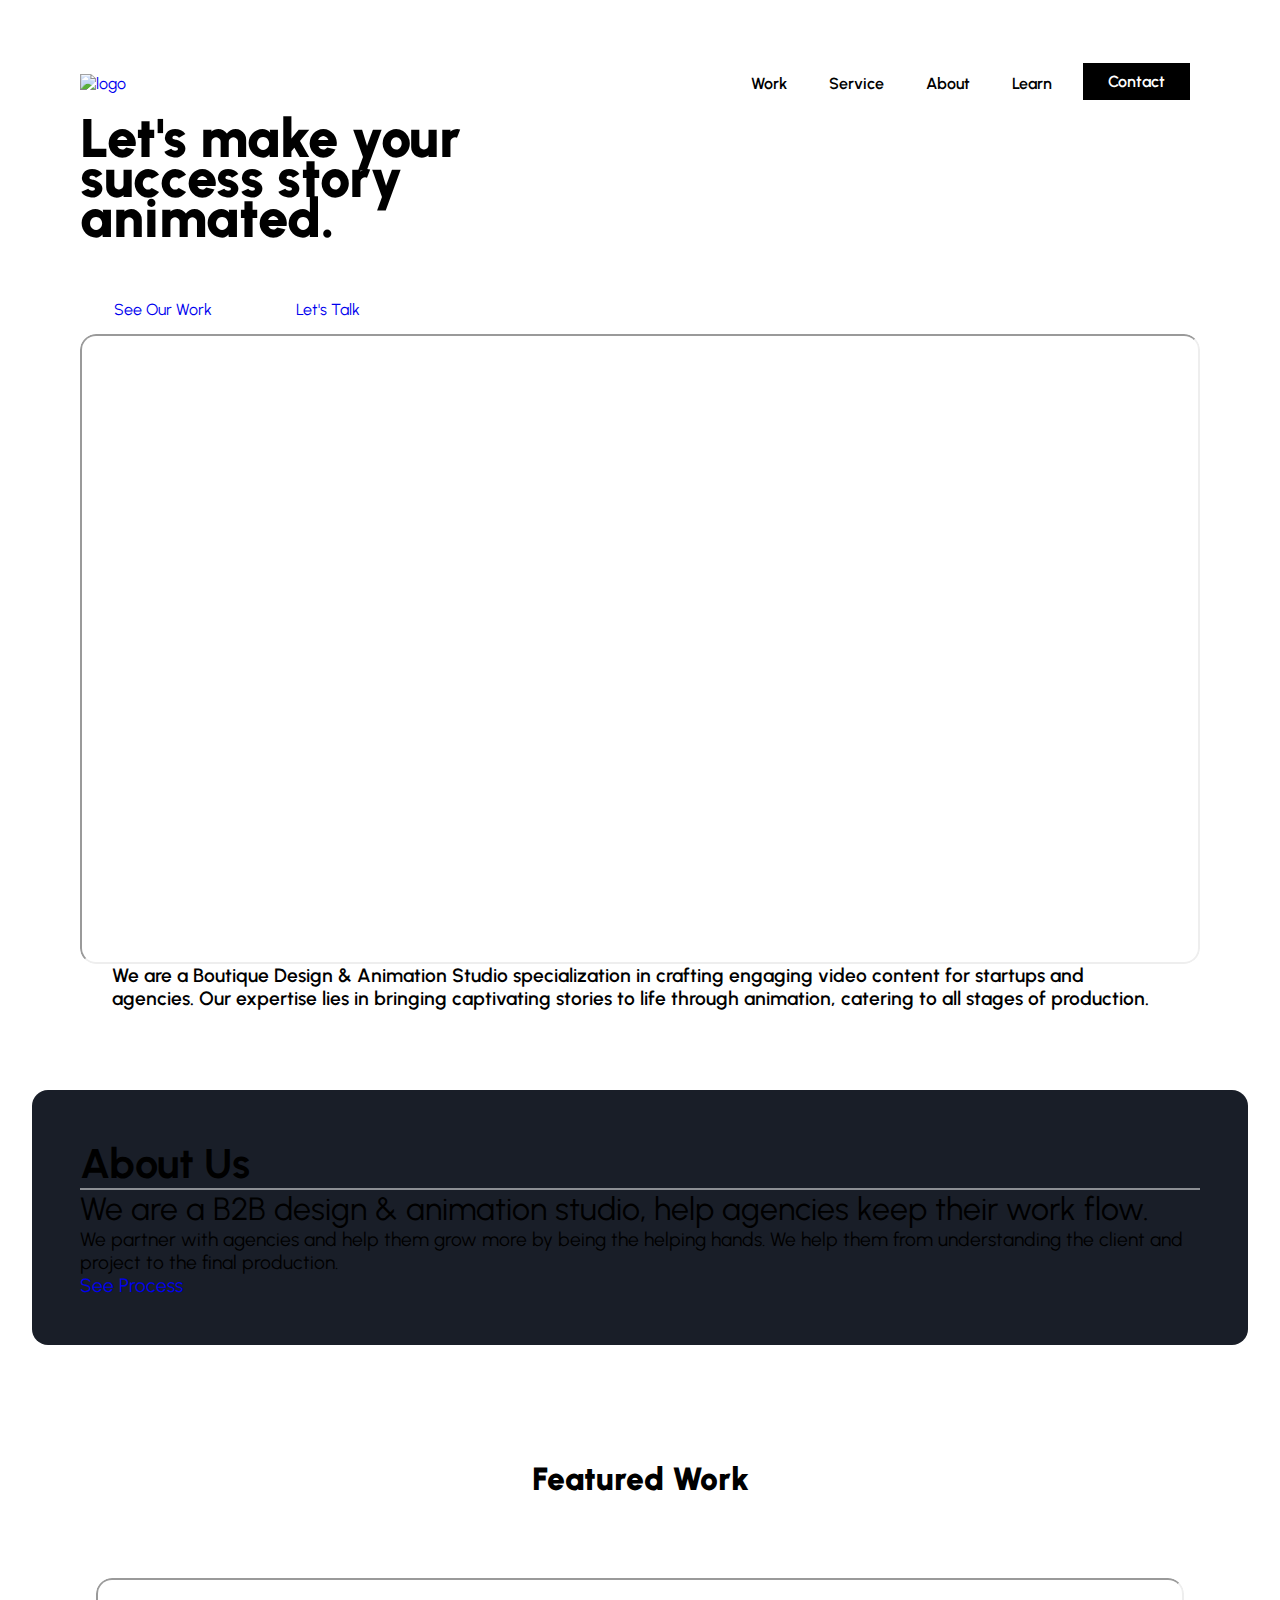
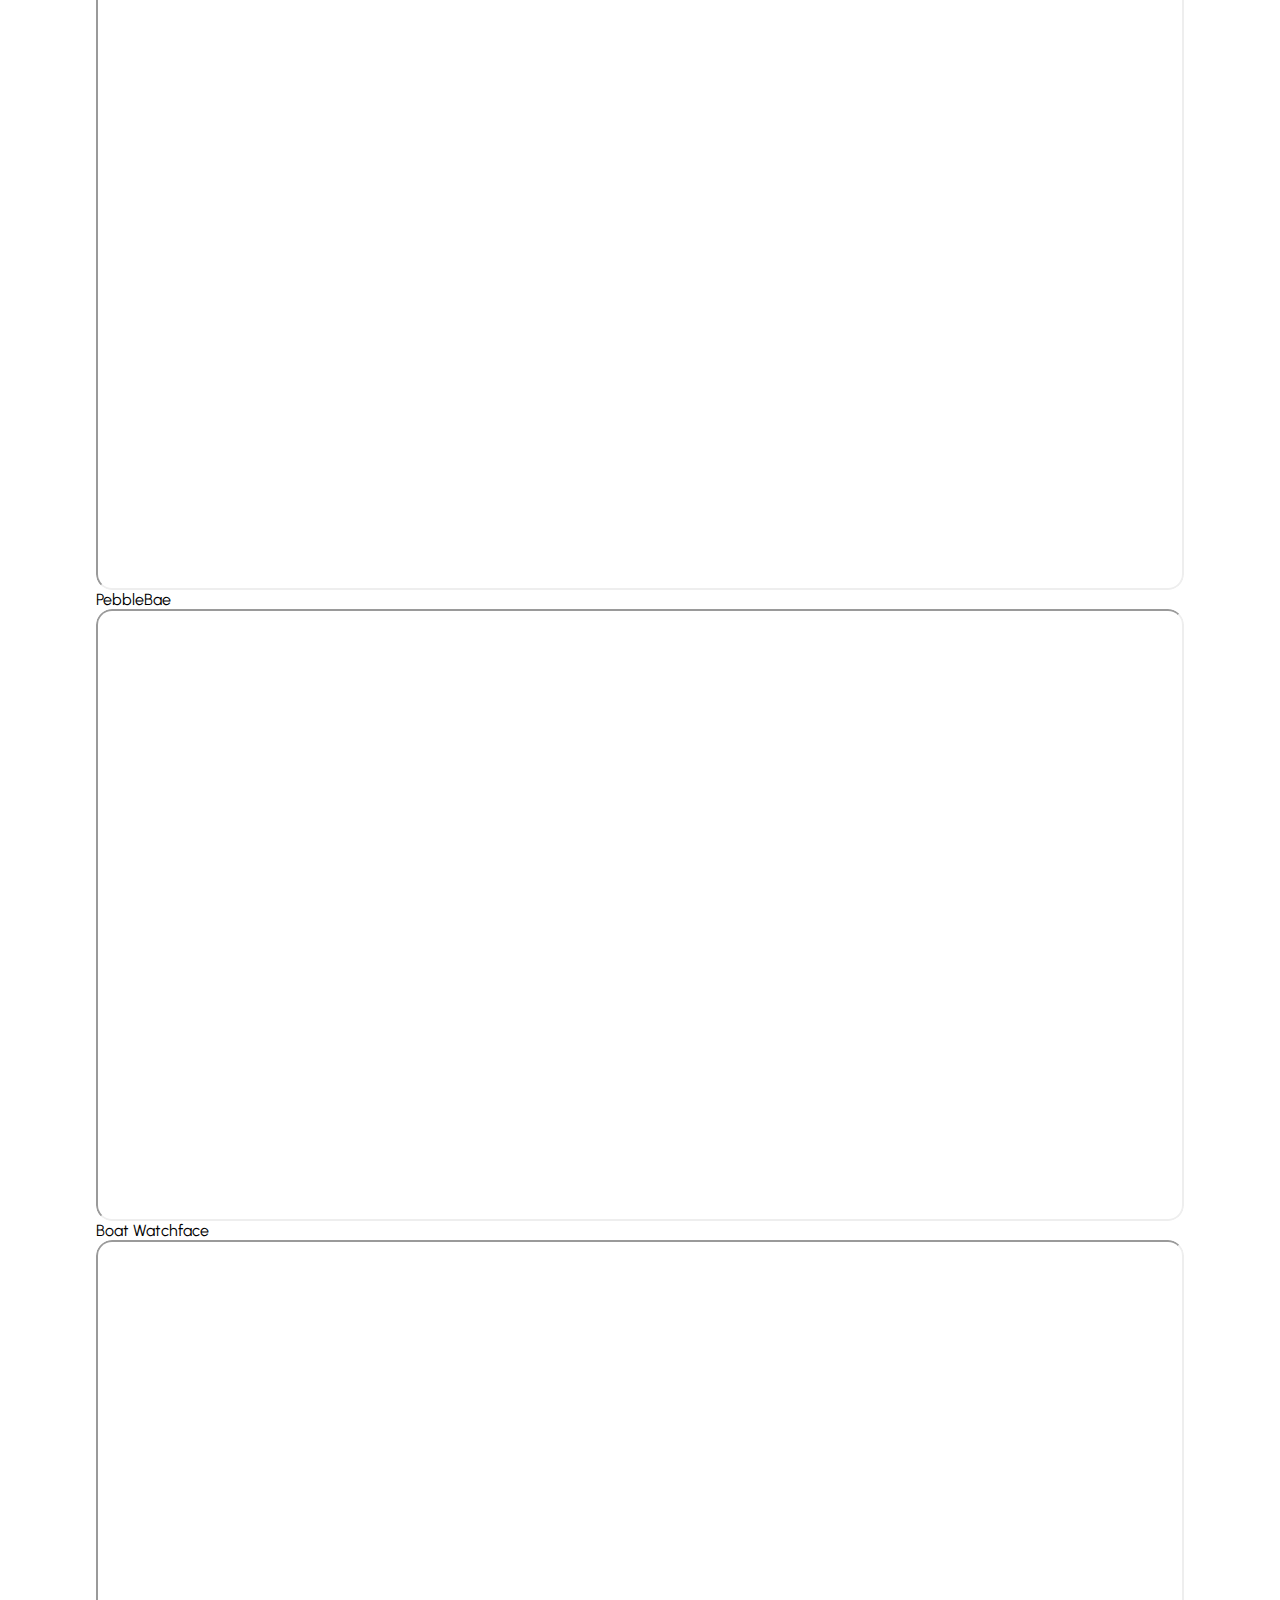
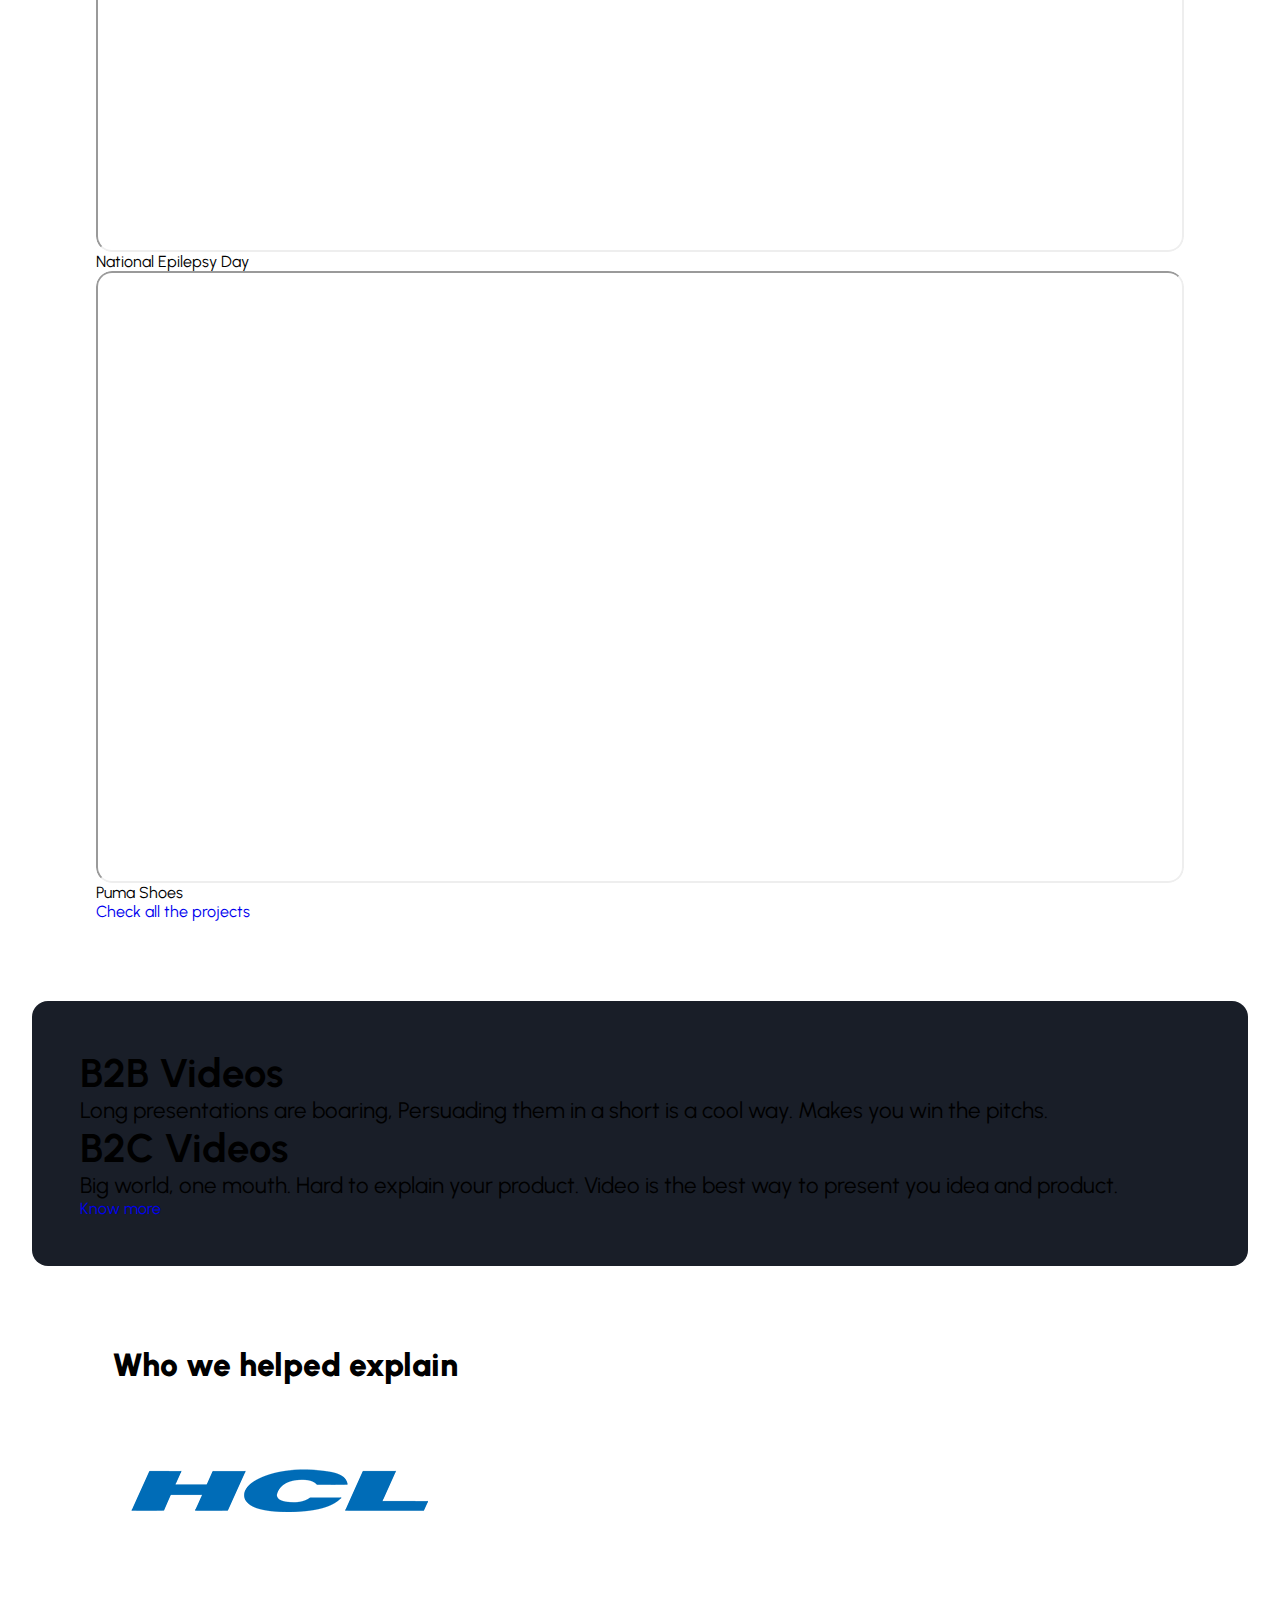
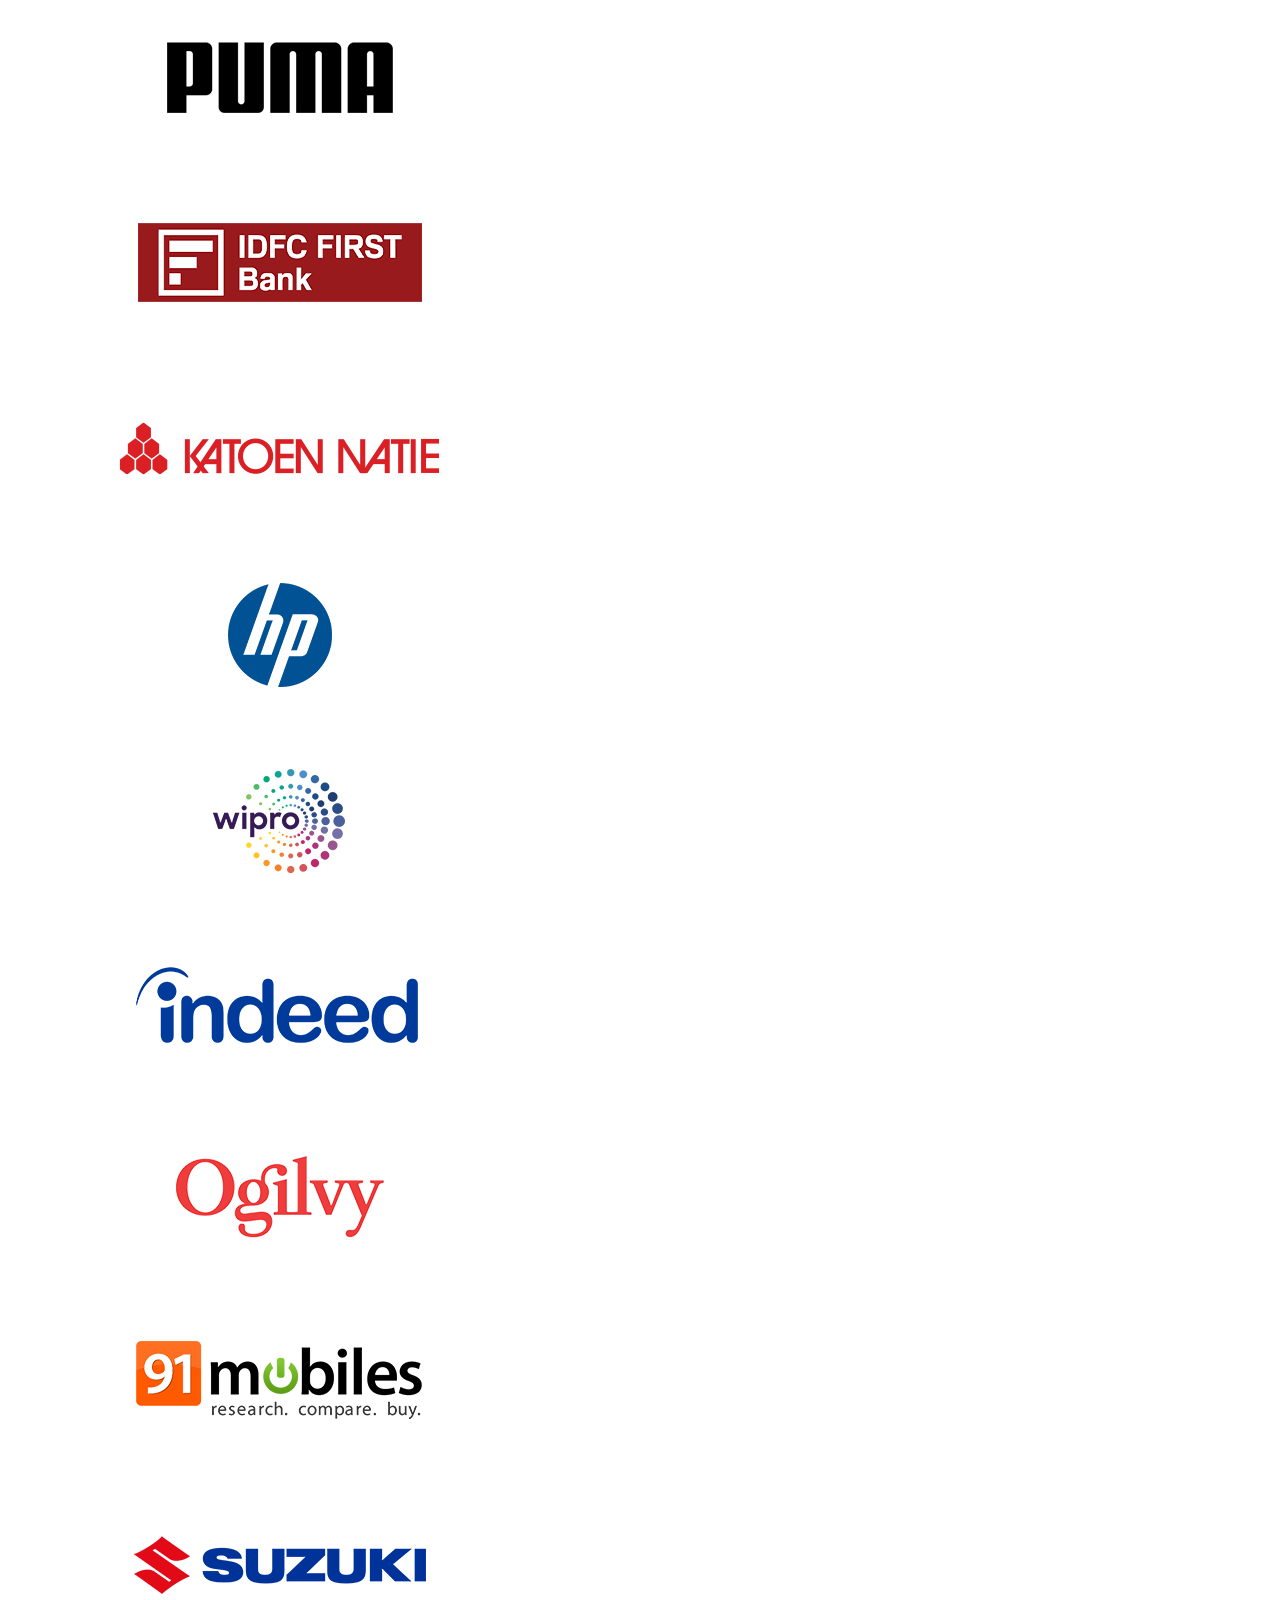
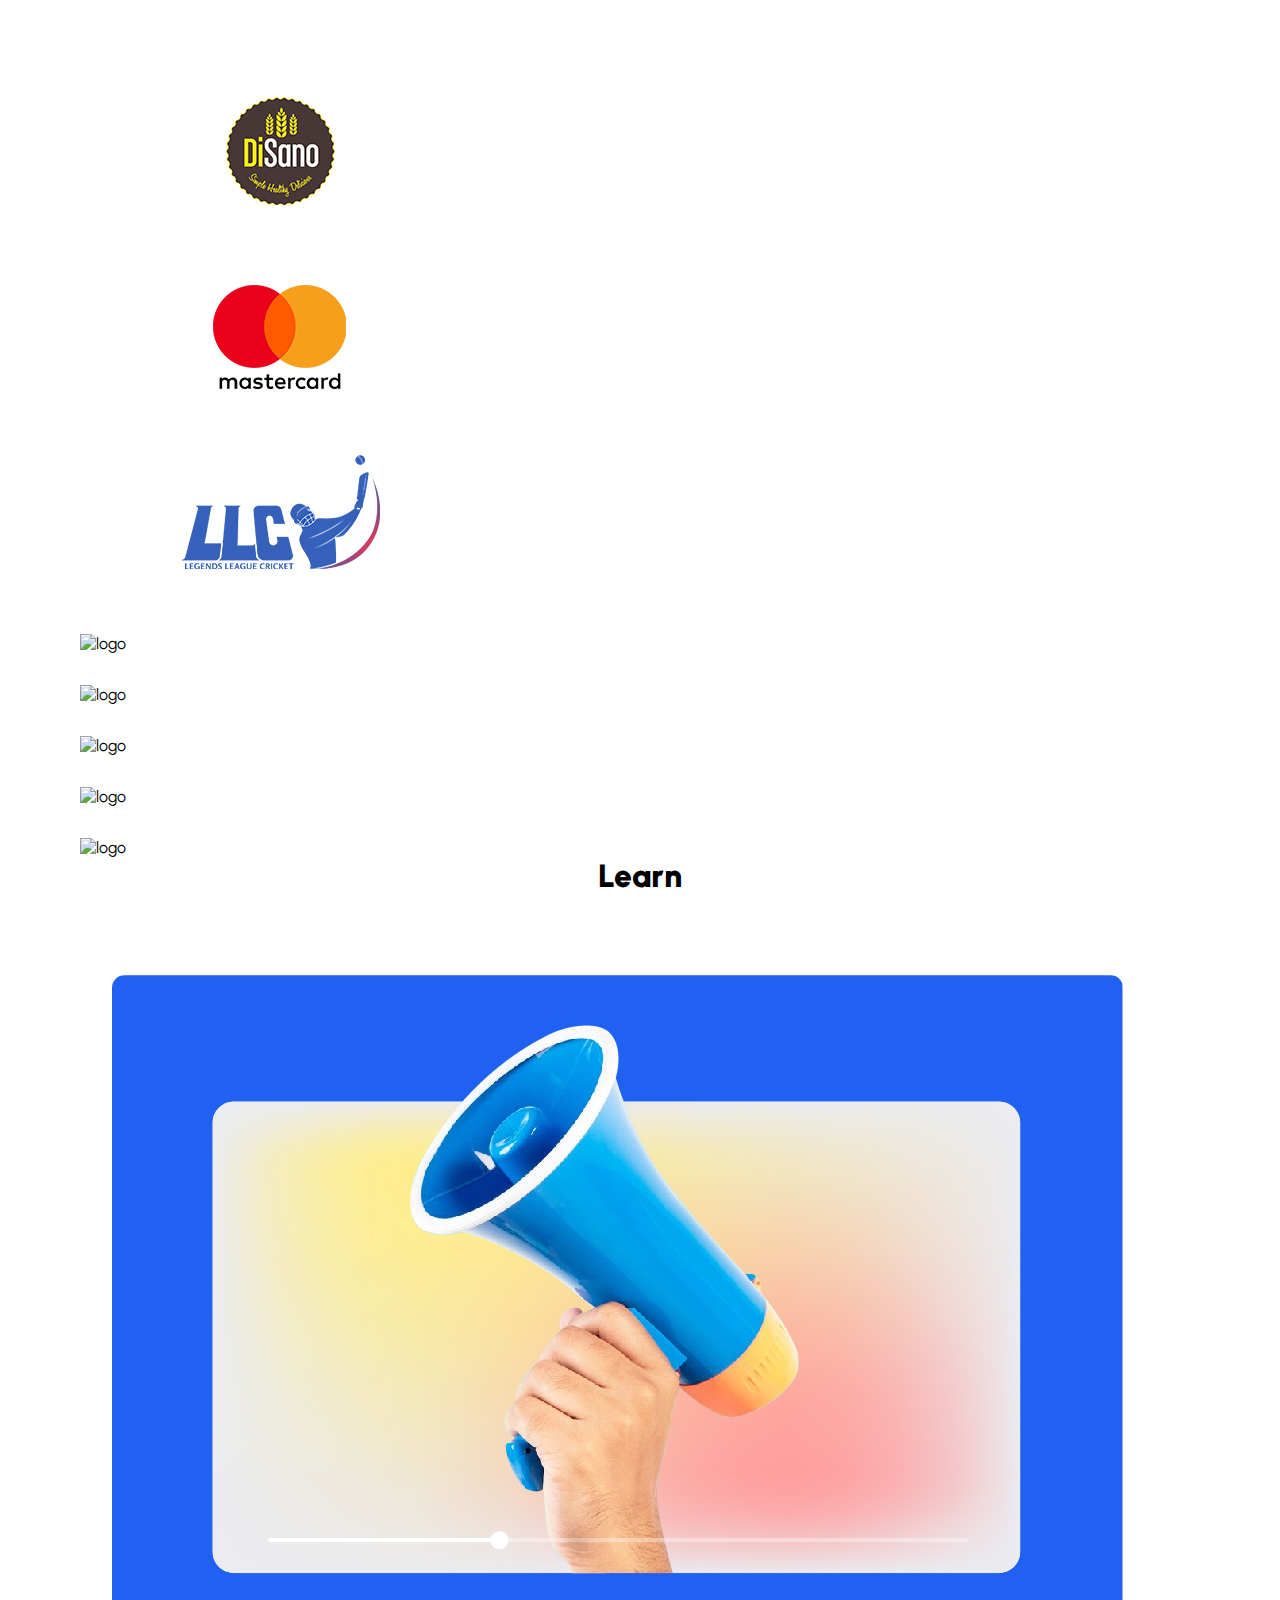
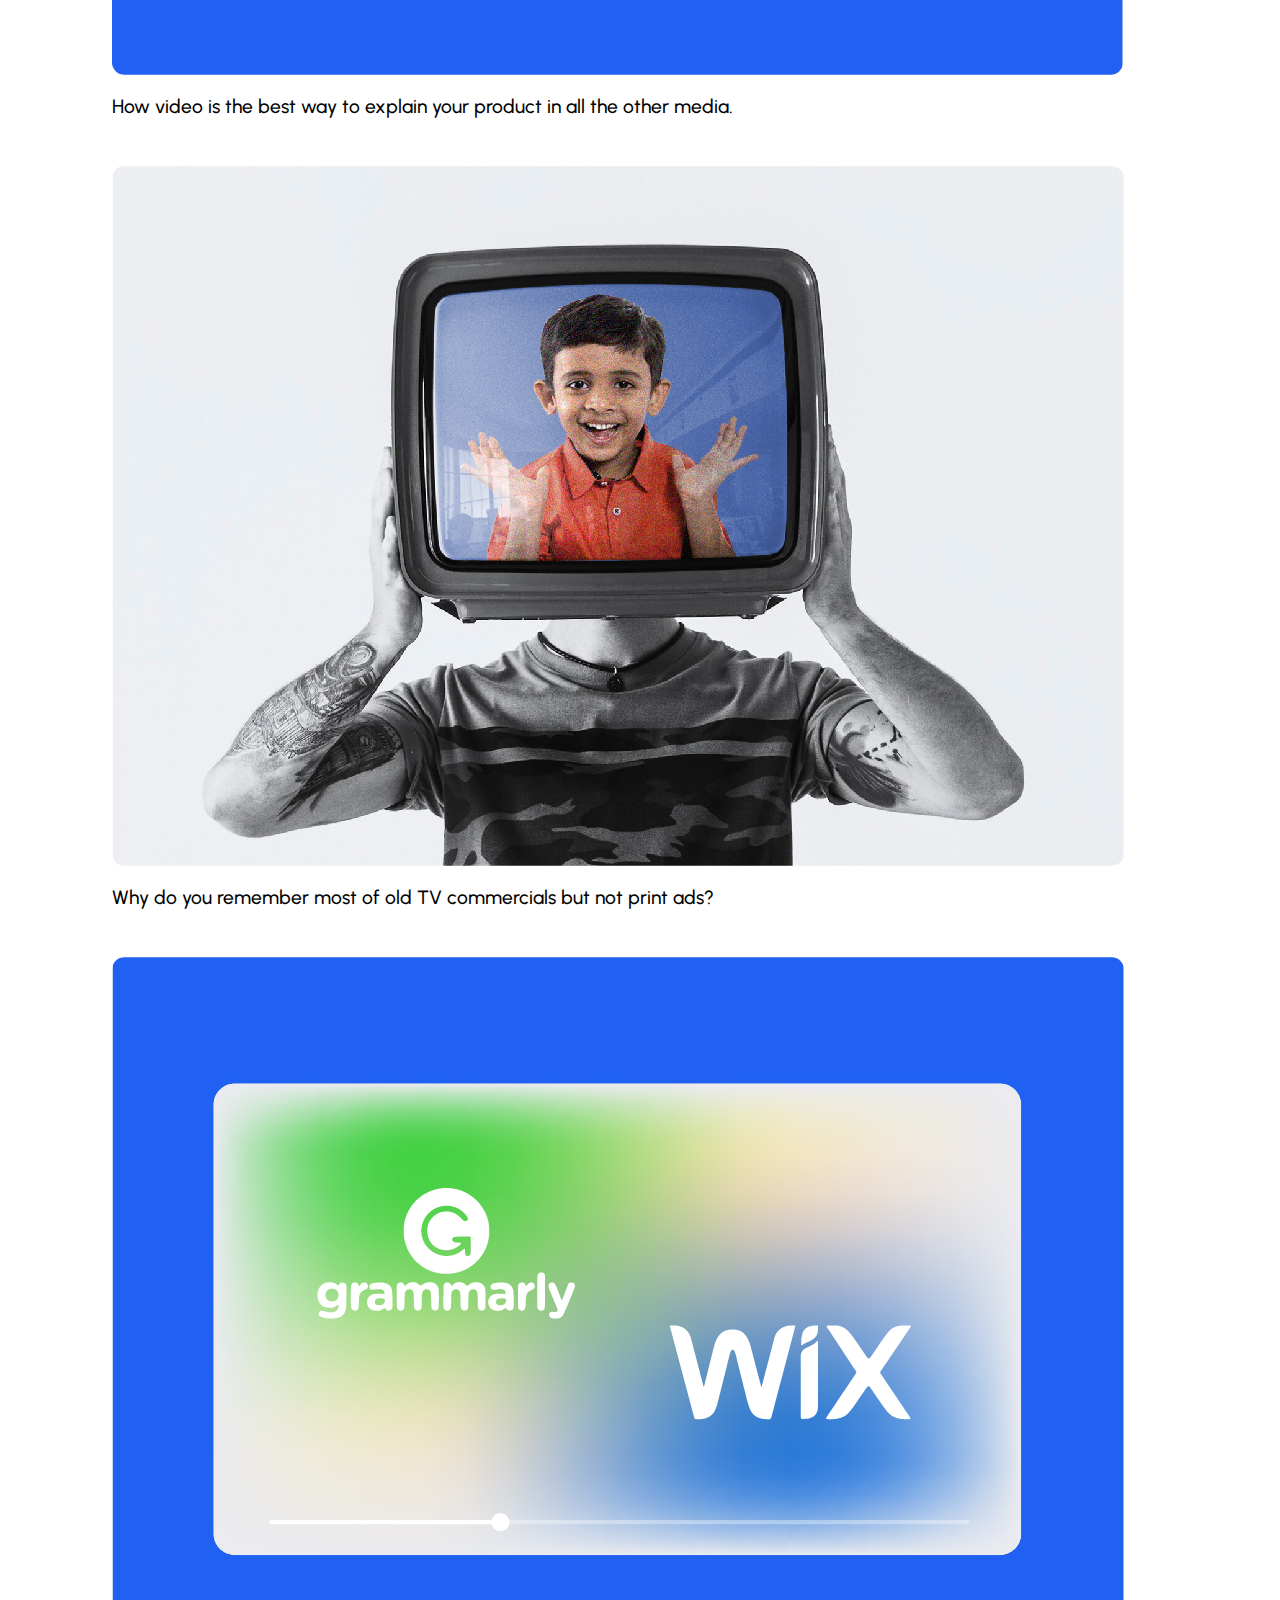
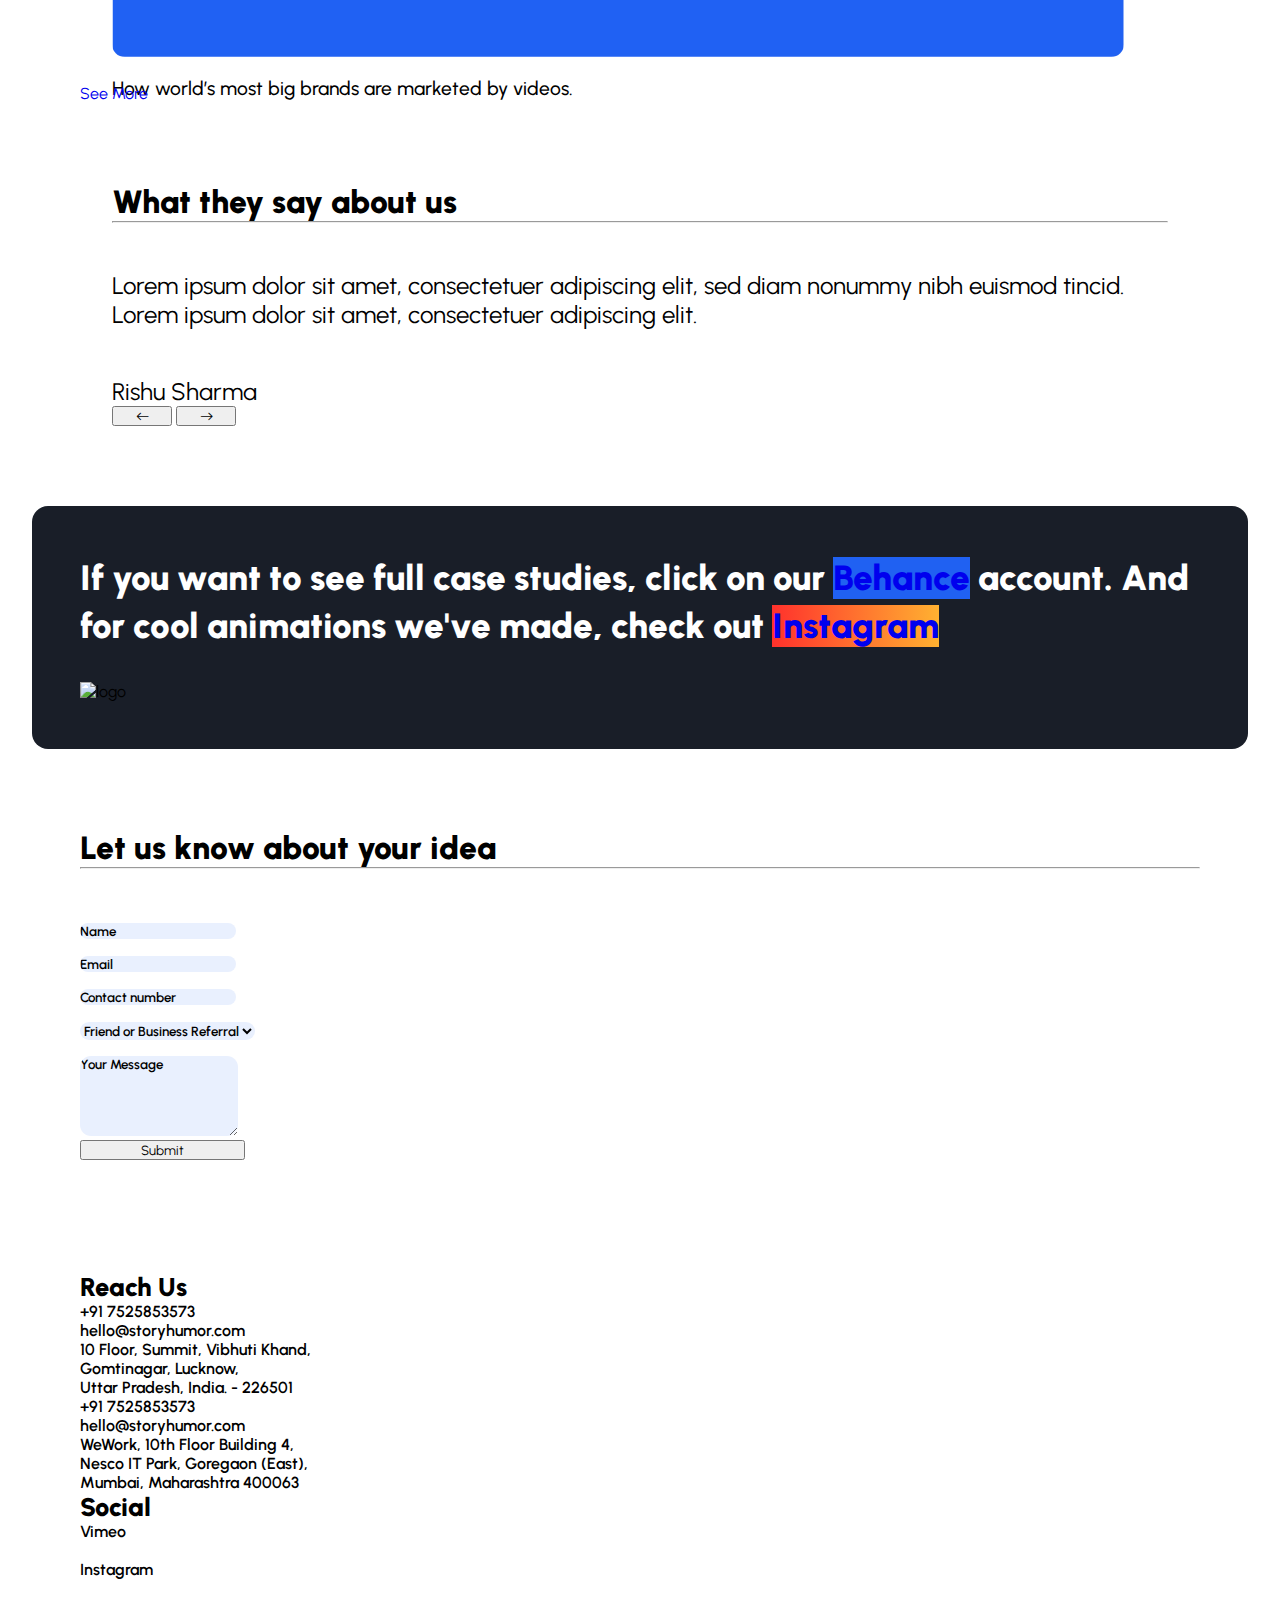
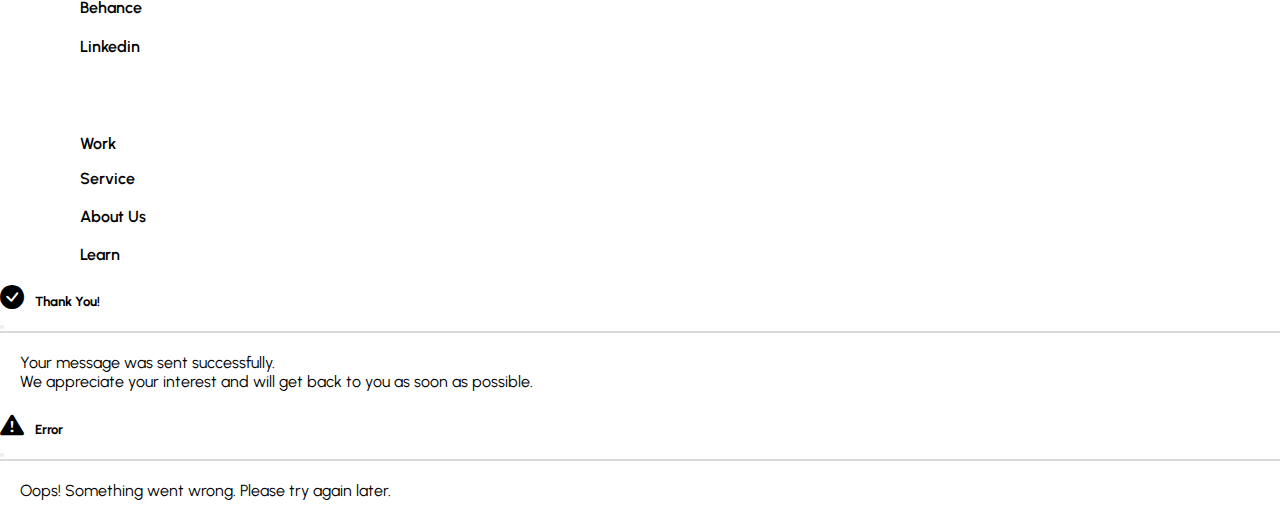
==== index.html @ 2201e629 "updated code" ====
<!DOCTYPE html>
<html lang="en">

<head>
  <meta charset="UTF-8" />
  <meta http-equiv="X-UA-Compatible" content="IE=edge" />
  <meta name="viewport" content="width=device-width, initial-scale=1.0" />
  <title>StoryHumor - Home</title>
  <meta name="description"
    content="Creative animated videos for startups & agencies. Elevate your brand with captivating storytelling. Explore our portfolio for innovative animation solutions." />
  <meta name="keywords"
    content="Explainer video companies in India, explainer video, animated video, 2d animation, animation studio, video production company, best animation studio" />
  <meta name="author" content="Story Humor" />
  <link rel="icon" href="./images/Favicon.svg" type="image/x-icon" />
  <meta name="robots" content="index, follow" />
  <link rel="stylesheet" href="css/style.css" />
  <link rel="stylesheet" href="https://cdn.jsdelivr.net/npm/bootstrap-icons@1.11.2/font/bootstrap-icons.min.css" />
  <link href="https://cdn.jsdelivr.net/npm/bootstrap@5.0.2/dist/css/bootstrap.min.css" rel="stylesheet"
    integrity="sha384-EVSTQN3/azprG1Anm3QDgpJLIm9Nao0Yz1ztcQTwFspd3yD65VohhpuuCOmLASjC" crossorigin="anonymous" />
  <link rel="stylesheet" href="https://cdn.jsdelivr.net/npm/bootstrap-icons@1.11.2/font/bootstrap-icons.min.css" />
  <script src="https://player.vimeo.com/api/player.js"></script>
  <script src="https://ajax.googleapis.com/ajax/libs/jquery/3.7.1/jquery.min.js"></script>
  <script src="https://cdnjs.cloudflare.com/ajax/libs/slick-carousel/1.9.0/slick.min.js"></script>
  <!-- Google tag (gtag.js) -->
  <script async src="https://www.googletagmanager.com/gtag/js?id=G-HJ20L0HFR9"></script>
  <script>
    window.dataLayer = window.dataLayer || [];
    function gtag() { dataLayer.push(arguments); }
    gtag('js', new Date());

    gtag('config', 'G-HJ20L0HFR9');
  </script>
  <script>
    $(document).ready(function () {
      // Get all the video iframes
      var videoIframes = $('.video-iframe');

      // Attach hover event handler to each iframe
      videoIframes.hover(
        function () {
          // On hover, update the src attribute with a new link
          var videoId = $(this).attr('id');
          switch (videoId) {
            case 'videoIframe0':
              $(this).attr('src', 'https://player.vimeo.com/video/880447747?h=743be9eade&muted=1&loop=1&controls=1&title=0&byline=0&background=0');
              break;
            case 'videoIframe1':
              $(this).attr('src', 'https://player.vimeo.com/video/880927523?h=743be9eade&muted=1&loop=1&controls=1&title=0&byline=0&background=0');
              break;
            case 'videoIframe2':
              $(this).attr('src', 'https://player.vimeo.com/video/880446093?h=fc0fe55a7a&muted=1&loop=1&controls=1&title=0&byline=0&background=0');
              break;
            case 'videoIframe3':
              $(this).attr('src', 'https://player.vimeo.com/video/885907143?h=d4cf241e02&muted=1&loop=1&controls=1&title=0&byline=0&background=0');
              break;
            case 'videoIframe4':
              $(this).attr('src', 'https://player.vimeo.com/video/880817248?h=32baa1ae03&muted=1&loop=1&controls=1&title=0&byline=0&background=0');
              break;
          }
        },
        function () {
          // On mouseout, revert to the original src attribute
          var originalSrc = $(this).attr('data-original-src');
          $(this).attr('src', originalSrc);
        }
      );
    });
  </script>
</head>

<body>
  <!-- Navigation bar -->
  <header class="container-fluid container-padding-helped">
    <a href="./index.html"><img src="images/logo.jpg" alt="logo" class="logo" /></a>
    <input type="checkbox" id="nav_check" hidden />
    <nav>
      <ul>
        <li>
          <a href="./work.html">Work</a>
        </li>
        <li>
          <a href="./service.html">Service</a>
        </li>
        <li>
          <a href="./about.html">About</a>
        </li>
        <li>
          <a href="./learn.html">Learn</a>
        </li>
        <li>
          <a href="./contactus.html" class="link-contact rounded-pill">Contact</a>
        </li>
      </ul>
    </nav>
    <label for="nav_check" class="hamburger">
      <div></div>
      <div></div>
      <div></div>
    </label>
  </header>
  <!--Home Container-->
  <section id="home" class="home-section">
    <div class="container-fluid container-padding-helped mt-3">
      <div class="row pt-md-3 pt-xl-5 pt-xxl-5">
        <div class="col-md-5 col-sm-12 mt-md-5 ">
          <p class="banner-header-text mt-3">Let's make your</p>
          <p class="banner-header-text">success story</p>
          <p class="banner-header-text">animated.</p>
          <div class="button-container button-container-margin">
            <a href="./work.html" class="button btn btn-primary rounded-pill">
              See Our Work
            </a>
            <a href="./contactus.html" class="button btn btn-sm btn-dark rounded-pill ms-4">
              Let's Talk
            </a>
          </div>
        </div>
        <div class="col-md-7 col-sm-12 home-video" style="position: relative">
          <!-- Vimeo video iframe -->
          <div class="vidoe-responsive">
            <iframe title="storyhumor-home-video"
              src="https://player.vimeo.com/video/880447747?h=d4cf241e02&autoplay=1&loop=1&muted=1&controls=0"
              class="shadow video-iframe" id="videoIframe0"></iframe>
          </div>
        </div>
      </div>
      <div class="col-12 high-res">
        <p class="text-center mt-5 container-padding header-para">
          We are a Boutique Design & Animation Studio specialization in
          crafting engaging video content for startups and agencies. Our
          expertise lies in bringing captivating stories to life through
          animation, catering to all stages of production.
        </p>
      </div>
    </div>
  </section>
  <!-- About Us -->
  <section id="about-us">
    <div class="container-fluid container-padding mobile-top-margin container-top-space">
      <div class="about-us about-us-sm ">
        <h5 class="text-white fs-3 fw-bold">About Us</h5>
        <hr />
        <div class="row">
          <div class="col-md-5 text-white fw-bold about-bold-text">
            <p>
              We are a B2B design & animation studio, help agencies keep their
              work flow.
            </p>
          </div>
          <div class="col-md-6 offset-md-1 text-white about-light-text">
            <p>
              We partner with agencies and help them grow more by being the
              helping hands. We help them from understanding the client and
              project to the final production.
            </p>
            <a href="about.html" type="button"
              class="btn btn-primary rounded-pill ps-md-5 pe-md-5 pt-2 pb-2 mt-md-3 btn-about-us">
              See Process
            </a>
          </div>
        </div>
      </div>
    </div>
  </section>
  <!-- Featured Work -->
  <section id="featured-work" class="featured-section container-top-space">
    <div class="container-fluid container-padding ps-3 pe-3 ps-md-5 pt-1 pe-md-5 container-top-space">
      <div class="featured-work">
        <h1 class="text-md-start helped-margin learn-text-bold">Featured Work</h1>
        <div class="row mt-5">
          <div class="col-md-6 featured-work-videos-padding">
            <div class="vidoe-responsive">
              <iframe title="storyhumor-home-video"
                src="https://player.vimeo.com/video/880927523?h=743be9eade&loop=1&muted=1&controls=0&background=1"
                class="shadow video-iframe" id="videoIframe1"></iframe>
            </div>
            <p class="mt-2 fw-bold featured-work-text">PebbleBae</p>
          </div>
          <div class="col-md-6 featured-work-videos-padding">
            <div class="vidoe-responsive">
              <iframe title="storyhumor-home-video"
                src="https://player.vimeo.com/video/880446093?h=fc0fe55a7a&loop=1&muted=1&controls=0&background=1"
                class="shadow video-iframe" id="videoIframe2"></iframe>
            </div>
            <p class="mt-2 fw-bold featured-work-text">Boat Watchface</p>
          </div>
        </div>
        <div class="row mt-4 mb-5">
          <div class="col-md-6 featured-work-videos-padding">
            <div class="vidoe-responsive">
              <iframe title="storyhumor-home-video"
                src="https://player.vimeo.com/video/885907143?h=d4cf241e02&loop=1&muted=1&controls=0&background=1"
                class="shadow video-iframe" id="videoIframe3"></iframe>
            </div>
            <p class="mt-2 fw-bold featured-work-text">National Epilepsy Day</p>
          </div>
          <div class="col-md-6 featured-work-videos-padding">
            <div class="vidoe-responsive">
              <iframe title="storyhumor-home-video"
                src="https://player.vimeo.com/video/880817248?h=32baa1ae03&loop=1&muted=1&controls=0&background=1"
                class="shadow video-iframe" id="videoIframe4"></iframe>
            </div>
            <p class="mt-2 fw-bold featured-work-text">Puma Shoes</p>
          </div>
          <div class="featured-all-projects d-flex align-items-end justify-content-end">
            <a href="./work.html" class="btn btn-outline-dark rounded-pill mt-5 pt-md-3 pb-md-3 ps-md-5 pe-md-5">
              Check all the projects
            </a>
          </div>
        </div>
      </div>
    </div>
  </section>
  <!-- B2B and B2C Videos -->
  <section id="about-us">
    <div class="container-fluid B2B-margin-top-head mobile-top-margin container-padding">
      <div class="about-us">
        <div class="row">
          <div class="col-md-5 text-white B2B-margin-top">
            <h5 class="B2B-bold-text fw-bold">B2B Videos</h5>
            <p class="B2B-text">
              Long presentations are boaring, Persuading them in a short is a
              cool way. Makes you win the pitchs.
            </p>
          </div>
          <div class="col-md-6 offset-md-1 text-white B2B-margin-top">
            <h5 class="B2B-bold-text fw-bold">B2C Videos</h5>
            <p class="B2B-text">
              Big world, one mouth. Hard to explain your product. Video is the
              best way to present you idea and product.
            </p>
            <a href="./service.html" type="button"
              class="btn btn-primary rounded-pill ps-4 pe-4 pt-2 pb-2 mt-3 btn-know-more">
              Know more
            </a>
          </div>
        </div>
      </div>
    </div>
  </section>
  <!-- Who we helped explain -->
  <div class="container-fluid container-padding-helped mobile-top-margin container-top-space">
    <div class="featured-work container-padding">
      <h1 class="text-md-start helped-text">
        Who we helped explain
      </h1>
    </div>
    <section>
      <div class="row mt-5 mt-lg3">
        <div class="col-md-2 col-sm-4 col-4">
          <img src="./images/helped_images/logo1.png" alt="logo" class="img-fluid image_margin" />
        </div>
        <div class="col-md-2 col-sm-4 col-4">
          <img src="./images/helped_images/logo2.png" alt="logo" class="img-fluid image_margin " />
        </div>
        <div class="col-md-2 col-sm-4 col-4">
          <img src="./images/helped_images/logo3.png" alt="logo" class="img-fluid image_margin " />
        </div>
        <div class="col-md-2 col-sm-4 col-4">
          <img src="./images/helped_images/logo4.png" alt="logo" class="img-fluid image_margin " />
        </div>
        <div class="col-md-2 col-sm-4 col-4">
          <img src="./images/helped_images/logo5.png" alt="logo" class="img-fluid image_margin " />
        </div>
        <div class="col-md-2 col-sm-4 col-4">
          <img src="./images/helped_images/logo6.png" alt="logo" class="img-fluid image_margin " />
        </div>
        <div class="col-md-2 col-sm-4 col-4">
          <img src="./images/helped_images/logo7.png" alt="logo" class="img-fluid image_margin " />
        </div>
        <div class="col-md-2 col-sm-4 col-4">
          <img src="./images/helped_images/logo8.png" alt="logo" class="img-fluid image_margin " />
        </div>
        <div class="col-md-2 col-sm-4 col-4">
          <img src="./images/helped_images/logo9.png" alt="logo" class="img-fluid image_margin " />
        </div>
        <div class="col-md-2 col-sm-4 col-4">
          <img src="./images/helped_images/logo10.png" alt="logo" class="img-fluid image_margin " />
        </div>
        <div class="col-md-2 col-sm-4 col-4">
          <img src="./images/helped_images/logo11.png" alt="logo" class="img-fluid image_margin " />
        </div>
        <div class="col-md-2 col-sm-4 col-4">
          <img src="./images/helped_images/logo12.png" alt="logo" class="img-fluid image_margin " />
        </div>
        <div class="col-md-2 col-sm-4 col-4">
          <img src="./images/helped_images/logo13.png" alt="logo" class="img-fluid image_margin " />
        </div>
        <div class="col-md-2 col-sm-4 col-4">
          <img src="https://i.ibb.co/MMwgk20/Logo14.png" alt="logo" class="img-fluid image_margin " />
        </div>
        <div class="col-md-2 col-sm-4 col-4">
          <img src="https://i.ibb.co/xYFJsLV/Logo15.png" alt="logo" class="img-fluid image_margin " />
        </div>
        <div class="col-md-2 col-sm-4 col-4">
          <img src="https://i.ibb.co/ZXTzyzG/Logo16.png" alt="logo" class="img-fluid image_margin " />
        </div>
        <div class="col-md-2 col-sm-4 col-4">
          <img src="https://i.ibb.co/DCpm01c/Logo17.png" alt="logo" class="img-fluid image_margin " />
        </div>
        <div class="col-md-2 col-sm-4 col-4">
          <img src="https://i.ibb.co/gZKXZC8/Logo18.png" alt="logo" class="img-fluid image_margin " />
        </div>
      </div>
  </div>
  <!-- Learn -->
  <section id="learn" class="container-fluid container-padding-helped learn-container-top-space learn-section">
    <div class="featured-work container-padding">
      <h1 class="text-md-start helped-margin learn-text-bold">Learn</h1>
    </div>
    <div class="row container-padding">
      <div class="col-md-4">
        <img src="images/Home-01.jpg" alt="storyhumor-home-learn-img" class="img-fluid learn-img" />
        <p class="learn-text">
          How video is the best way to explain your product in all the other
          media.
        </p>
      </div>
      <div class="col-md-4">
        <img src="images/Home-02.jpg" alt="storyhumor-home-learn-img" class="img-fluid learn-img" />
        <p class="learn-text">
          Why do you remember most of old TV commercials but not print ads?
        </p>
      </div>
      <div class="col-md-4">
        <img src="images/Home-03.jpg" alt="storyhumor-home-learn-img" class="img-fluid learn-img" />
        <p class="learn-text learn-last">
          How world’s most big brands are marketed by videos.
        </p>
      </div>
    </div>
    <div class="featured-all-projects d-flex align-items-end justify-content-end">
      <a href="./learn.html"
        class="btn btn-outline-dark rounded-pill mt-5 pt-md-3 pb-md-3 ps-md-5 pe-md-5 btn-see-more">
        See More
      </a>
    </div>
  </section>
  <!-- What they say about us -->
  <section id="about-us-slider" class="what_they_say_about_us">
    <div class="container-fluid container-padding-helped mobile-top-margin container-top-space">
      <div class="about-us-slider container-padding">
        <h1 class="comments-text-bold">What they say about us</h1>
        <hr />
        <p class="col-12 comments-text comments-margin" id="comment">
          [Dynamic Comment]
        </p>
        <div class="row comments-margin">
          <div class="rounded-pill bg-primary text-white col-md-3 pt-2 pb-2 ps-4">
            <p class="my-auto fw-bold comments-text ps-lg-4" id="name">
              [Dynamic Name]
            </p>
          </div>
          <div class="col-md-6 col-sm-6 offset-md-3 d-flex justify-content-end align-items-center arrow-btns">
            <button type="button" class="btn btn-primary rounded-circle arrow-bg me-3 btn-arrow">
              <i class="bi bi-arrow-left fs-4 text-white"></i>
            </button>
            <button type="button" class="btn btn-primary rounded-circle arrow-bg btn-arrow">
              <i class="bi bi-arrow-right fs-4 text-white"></i>
            </button>
          </div>
        </div>
      </div>
    </div>
  </section>
  <!-- Behance and Instagram -->
  <section class="social-section">
    <div class="container-fluid container-top-space mobile-top-margin container-padding">
      <section id="about-us-social social-container-padding">
        <div class="about-us">
          <div class="row B-I-img">
            <div class="col-md-9">
              <h4 class="social-text">
                If you want to see full case studies, click on our
                <span class="behance rounded-pill ps-3 pe-3 pt-1 pb-1"><a class="text-decoration-none text-white"
                    href="https://www.behance.net/storyhumor" target="_blank"
                    rel="noopener noreferrer">Behance</a></span>
                account. And for cool animations we've made, check out
                <span class="insta rounded-pill ps-3 pe-3 pt-1 pb-1"><a class="text-decoration-none text-white"
                    href="https://www.instagram.com/storyhumorstudio/" target="_blank"
                    rel="noopener noreferrer">Instagram</a></span>
              </h4>
            </div>
            <div class="col-md-3 text-white d-flex justify-content-center align-items-center">
              <img src="images/StoryHumorLogoTrans.png" alt="logo" class="img-fluid w-75" />
            </div>
          </div>
        </div>
      </section>
    </div>
  </section>
  <!--Contact Us-->
  <section id="ContactUs">
    <div class="container-fluid container-padding-helped mobile-top-margin container-top-space contact">
      <h1 class="comments-text-bold">Let us know about your idea</h1>
      <hr />
      <br /><br />
      <form id="contact-form">
        <input type="hidden" name="contact_number" />

        <div class="row contactform">
          <div class="col-md-6">
            <input type="text" id="username" name="user_name"
              class="col-12 ps-4 ps-lg-5 pe-4 pe-lg-5 pt-3 pt-lg-4 pb-3 pb-lg-4 contact-gradient" placeholder="Name" />
          </div>
          <div class="col-md-6">
            <input type="email" id="Email" name="user_email" placeholder="Email"
              class="col-12 ps-4 ps-lg-5 pe-4 pe-lg-5 pt-3 pt-lg-4 pb-3 pb-lg-4 contact-gradient" />
          </div>
        </div>

        <div class="row contactform">
          <div class="col-md-6">
            <input type="text" id="contact" name="user_contact"
              class="col-12 ps-4 ps-lg-5 pe-4 pe-lg-5 pt-3 pt-lg-4 pb-3 pb-lg-4 contact-gradient"
              placeholder="Contact number" />
          </div>
          <div class="col-md-6">
            <select name="dropdown1" id="dropdown1"
              class="col-12 ps-4 ps-lg-5 pe-4 pe-lg-5 pt-3 pt-lg-4 pb-3 pb-lg-4 contact-gradient dropdown">
              <option value="Friend or Business Referral" class="blue-bg">
                Friend or Business Referral
              </option>
              <option value="Google" class="blue-bg">Google</option>
              <option value="LinkedIn" class="blue-bg">LinkedIn</option>
              <option value="Instagram" class="blue-bg">Instagram</option>
              <option value="Other" class="blue-bg">Other</option>
            </select>
          </div>
        </div>

        <div class="row contactform">
          <div class="col-md-12 col-sm-12">
            <textarea type="text" id="txtarea" name="message"
              class="col-md-12 col-sm-12 ps-4 ps-lg-5 pe-4 pe-lg-5 pt-3 pt-lg-4 pb-3 pb-lg-4 w-100 contact-textarea contact-gradient"
              placeholder="Your Message" rows="5"></textarea>
          </div>
          <div class="d-grid gap-2 d-md-flex justify-content-md-end pe-2">
            <button
              class="btn btn-primary rounded-pill btn-dark pt-2 pt-md-2 pt-lg-3 pb-2 pb-md-2 pb-lg-3 ps-4 ps-md-4 ps-lg-4 pe-4 pe-md-4 pe-lg-4 mt-3 mt-lg-5 btn-submit"
              type="submit">
              Submit
            </button>
          </div>
        </div>
      </form>
    </div>
  </section>
  <!--Footer-->
  <footer class="container-fluid container-padding-helped mobile-top-margin container-top-space pb-5">
    <div class="row mb-5 container-top-space">
      <div class="col-md-6 mt-5 footer-block-1">
        <div>
          <p class="footer-head">Reach Us</p>
          <div>
            <div class="row">
              <div class="col-12 col-md-6 col-md-6">
                <p class="footer-para footer-margin-section-1">+91 7525853573</p>
                <p class="footer-para footer-margin-section-1">
                  hello@storyhumor.com
                </p>
                <p class="footer-para footer-margin-section-1 footer-address">
                  10 Floor, Summit, Vibhuti Khand,
                </p>
                <p class="footer-para footer-address">Gomtinagar, Lucknow,</p>
                <p class="footer-para footer-address">
                  Uttar Pradesh, India. - 226501
                </p>
              </div>
              <div class="col">
                <p class="footer-para footer-margin-section-1">+91 7525853573</p>
                <p class="footer-para footer-margin-section-1">
                  hello@storyhumor.com
                </p>
                <p class="footer-para footer-margin-section-1 footer-address">
                  WeWork, 10th Floor Building 4, 
                </p>
                <p class="footer-para footer-address">Nesco IT Park, Goregaon (East), </p>
                <p class="footer-para footer-address">
                  Mumbai, Maharashtra 400063
                </p>
              </div>
            </div>
          </div>

        </div>
      </div>
      <hr class="footer-hr" />
      <div class="col-md-3 mt-5">
        <div>
          <p class="footer-head">Social</p>
          <ul class="footer-ul">
            <li class="footer-margin-section-2">
              <a href="https://vimeo.com/storyhumor" class="footer-para footer-link" target="_blank"
                rel="noopener noreferrer">
                Vimeo
              </a>
            </li>
            <li class="footer-margin-section-2">
              <a href="https://www.instagram.com/storyhumorstudio/" class="footer-para footer-link" target="_blank"
                rel="noopener noreferrer">
                Instagram
              </a>
            </li>
            <li class="footer-margin-section-2">
              <a href="https://www.behance.net/storyhumor" class="footer-para footer-link" target="_blank"
                rel="noopener noreferrer">
                Behance
              </a>
            </li>
            <li class="footer-margin-section-2">
              <a href="https://www.linkedin.com/company/storyhumor/" class="footer-para footer-link" target="_blank"
                rel="noopener noreferrer">
                Linkedin
              </a>
            </li>
          </ul>
        </div>
      </div>
      <hr class="footer-hr" />
      <div class="col-md-3 mt-5">
        <div class="footer-block-3">
          <p>&nbsp;</p>
          <ul class="footer-ul-3">
            <li class="footer-margin-section-3-first">
              <a href="./work.html" class="footer-para footer-link"> Work </a>
            </li>
            <li class="footer-margin-section-3">
              <a href="./service.html" class="footer-para footer-link">
                Service
              </a>
            </li>
            <li class="footer-margin-section-3">
              <a href="./about.html" class="footer-para footer-link">
                About Us
              </a>
            </li>
            <li class="footer-margin-section-3">
              <a href="./learn.html" class="footer-para footer-link">
                Learn
              </a>
            </li>
          </ul>
        </div>
      </div>
    </div>
  </footer>
  <!-- Success Modal -->
  <div class="modal fade" id="successModal" tabindex="-1" aria-labelledby="successModalLabel" aria-hidden="true">
    <div class="modal-dialog modal-dialog-centered">
      <div class="modal-content">
        <div class="modal-header bg-primary text-white">
          <h5 class="modal-title" id="successModalLabel">
            <i class="bi bi-check-circle-fill"></i> Thank You!
          </h5>
          <button type="button" class="btn-close text-white" data-bs-dismiss="modal" aria-label="Close"></button>
        </div>
        <div class="modal-body">
          <p class="lead">Your message was sent successfully.</p>
          <p>
            We appreciate your interest and will get back to you as soon as
            possible.
          </p>
        </div>
      </div>
    </div>
  </div>
  <!-- Error Modal -->
  <div class="modal fade" id="errorModal" tabindex="-1" aria-labelledby="errorModalLabel" aria-hidden="true">
    <div class="modal-dialog">
      <div class="modal-content">
        <div class="modal-header">
          <h5 class="modal-title" id="errorModalLabel">
            <i class="bi bi-exclamation-triangle-fill text-danger"></i> Error
          </h5>
          <button type="button" class="btn-close" data-bs-dismiss="modal" aria-label="Close"></button>
        </div>
        <div class="modal-body">
          Oops! Something went wrong. Please try again later.
        </div>
      </div>
    </div>
  </div>
  <script type="text/javascript" src="js/main.js"></script>
  <script>
    $(document).ready(function () {
      // Get all the video iframes
      var videoIframes = $('.video-iframe');

      // Attach hover event handler to each iframe
      videoIframes.hover(
        function () {
          // On hover, update the src attribute with a new link
          var videoId = $(this).attr('id');
          switch (videoId) {
            case 'videoIframe0':
              $(this).attr('src', 'https://player.vimeo.com/video/880447747?h=743be9eade&muted=1&loop=1&controls=1&title=0&byline=0&background=0');
              break;
            case 'videoIframe1':
              $(this).attr('src', 'https://player.vimeo.com/video/880927523?h=743be9eade&muted=1&loop=1&controls=1&title=0&byline=0&background=0');
              break;
            case 'videoIframe2':
              $(this).attr('src', 'https://player.vimeo.com/video/880446093?h=fc0fe55a7a&muted=1&loop=1&controls=1&title=0&byline=0&background=0');
              break;
            case 'videoIframe3':
              $(this).attr('src', 'https://player.vimeo.com/video/885907143?h=d4cf241e02&muted=1&loop=1&controls=1&title=0&byline=0&background=0');
              break;
            case 'videoIframe4':
              $(this).attr('src', 'https://player.vimeo.com/video/880817248?h=32baa1ae03&muted=1&loop=1&controls=1&title=0&byline=0&background=0');
              break;
          }
        },
        function () {
          // On mouseout, revert to the original src attribute
          var originalSrc = $(this).attr('data-original-src');
          $(this).attr('src', originalSrc);
        }
      );
    });
  </script>
  <script src="https://cdn.jsdelivr.net/npm/bootstrap@5.0.2/dist/js/bootstrap.bundle.min.js"
    integrity="sha384-MrcW6ZMFYlzcLA8Nl+NtUVF0sA7MsXsP1UyJoMp4YLEuNSfAP+JcXn/tWtIaxVXM"
    crossorigin="anonymous"></script>
  <script type="module" src="https://unpkg.com/ionicons@5.5.2/dist/ionicons/ionicons.esm.js"></script>
  <script nomodule src="https://unpkg.com/ionicons@5.5.2/dist/ionicons/ionicons.js"></script>
  <script src="https://cdnjs.cloudflare.com/ajax/libs/slick-carousel/1.9.0/slick.min.js"></script>
  <script type="text/javascript" src="https://cdn.jsdelivr.net/npm/@emailjs/browser@3/dist/email.min.js"></script>
  <script type="text/javascript">
    // Initialize EmailJS with your correct service ID
    (function () {
      emailjs.init("y46YPvd3ZlQtYWV1K");
    })();
  </script>
  <script type="text/javascript">
    window.onload = function () {
      // Attach a submit event listener to the form
      document.getElementById("contact-form").addEventListener("submit", function (event) {
        event.preventDefault();

        // Validate form fields
        if (validateForm()) {
          // Send the form using EmailJS
          emailjs.sendForm("service_ojjip7v", "template_3leo7w6", this).then(
            function () {
              console.log("SUCCESS!");
              $("#successModal").modal("show");
              resetForm(); // Reset form fields on success
            },
            function (error) {
              console.log("FAILED...", error);
              showAlert("Oops! Something went wrong. Please try again later.", "danger");
            }
          );
        }
      });

      // Function to validate form fields
      function validateForm() {
        var name = document.getElementById("username").value;
        var email = document.getElementById("Email").value;
        var contact = document.getElementById("contact").value;
        var message = document.getElementById("txtarea").value;
        // Check if name field is empty
        if (name === "" || name === undefined) {
          showAlert("Please enter your name.", "danger");
          return false;
        }

        // Check if email field is empty
        if (email === "") {
          showAlert("Please enter your email.", "danger");
          return false;
        }

        // Check if email is valid using a regular expression
        var emailRegex = /^[^\s@]+@[^\s@]+\.[^\s@]+$/;
        if (!emailRegex.test(email)) {
          showAlert("Please enter a valid email address.", "danger");
          return false;
        }

        // Check if contact number field is empty
        if (contact === "") {
          showAlert("Please enter your contact number.", "danger");
          return false;
        }

        // Check if message field is empty
        if (message === "") {
          showAlert("Please enter your message.", "danger");
          return false;
        }

        return true; // Form is valid
      }

      // Function to display Bootstrap alerts
      function showAlert(message, type) {
        var alertDiv = document.createElement("div");
        alertDiv.classList.add("alert", "alert-" + type);
        alertDiv.setAttribute("role", "alert");

        var alertInner = document.createElement("div");
        alertInner.classList.add("alert-inner");
        alertInner.textContent = message;

        var closeBtn = document.createElement("span");
        closeBtn.innerHTML = "&times;";
        closeBtn.classList.add("close-btn");
        closeBtn.addEventListener("click", function () {
          alertDiv.classList.remove("show");
          setTimeout(function () {
            alertDiv.remove();
          }, 100);
        });

        alertInner.appendChild(closeBtn);
        alertDiv.appendChild(alertInner);
        document.getElementById("contact-form").prepend(alertDiv);
        setTimeout(function () {
          alertDiv.classList.add("show");
        }, 100);
      }

      // Function to reset form fields
      function resetForm() {
        document.getElementById("contact-form").reset();
      }
    };
  </script>
</body>

</html>
---- css/style.css ----
@import url('./main.css');
@import url('./mobile-sreen.css');
@import url('./tablet-screen.css');
@import url('./desktop-screen.css');
@import url('./2k.css');
@import url('./4k.css');
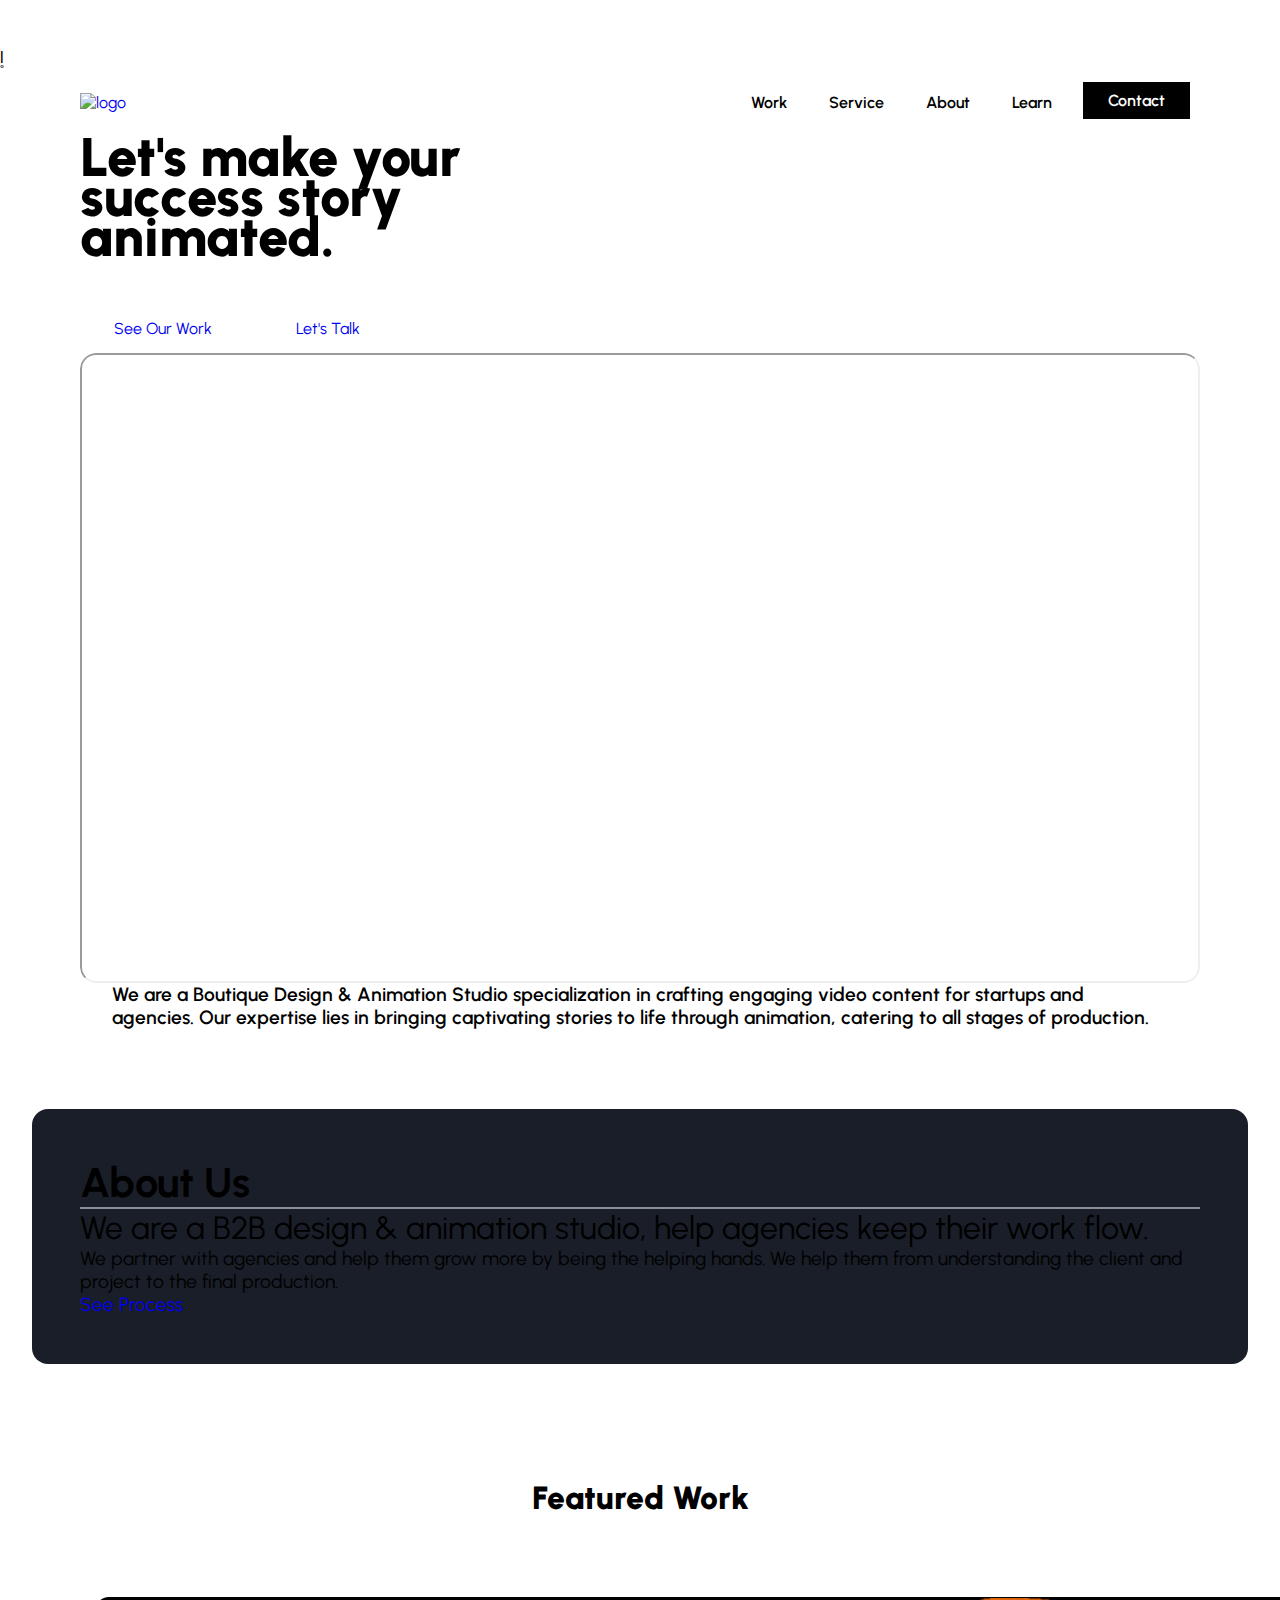
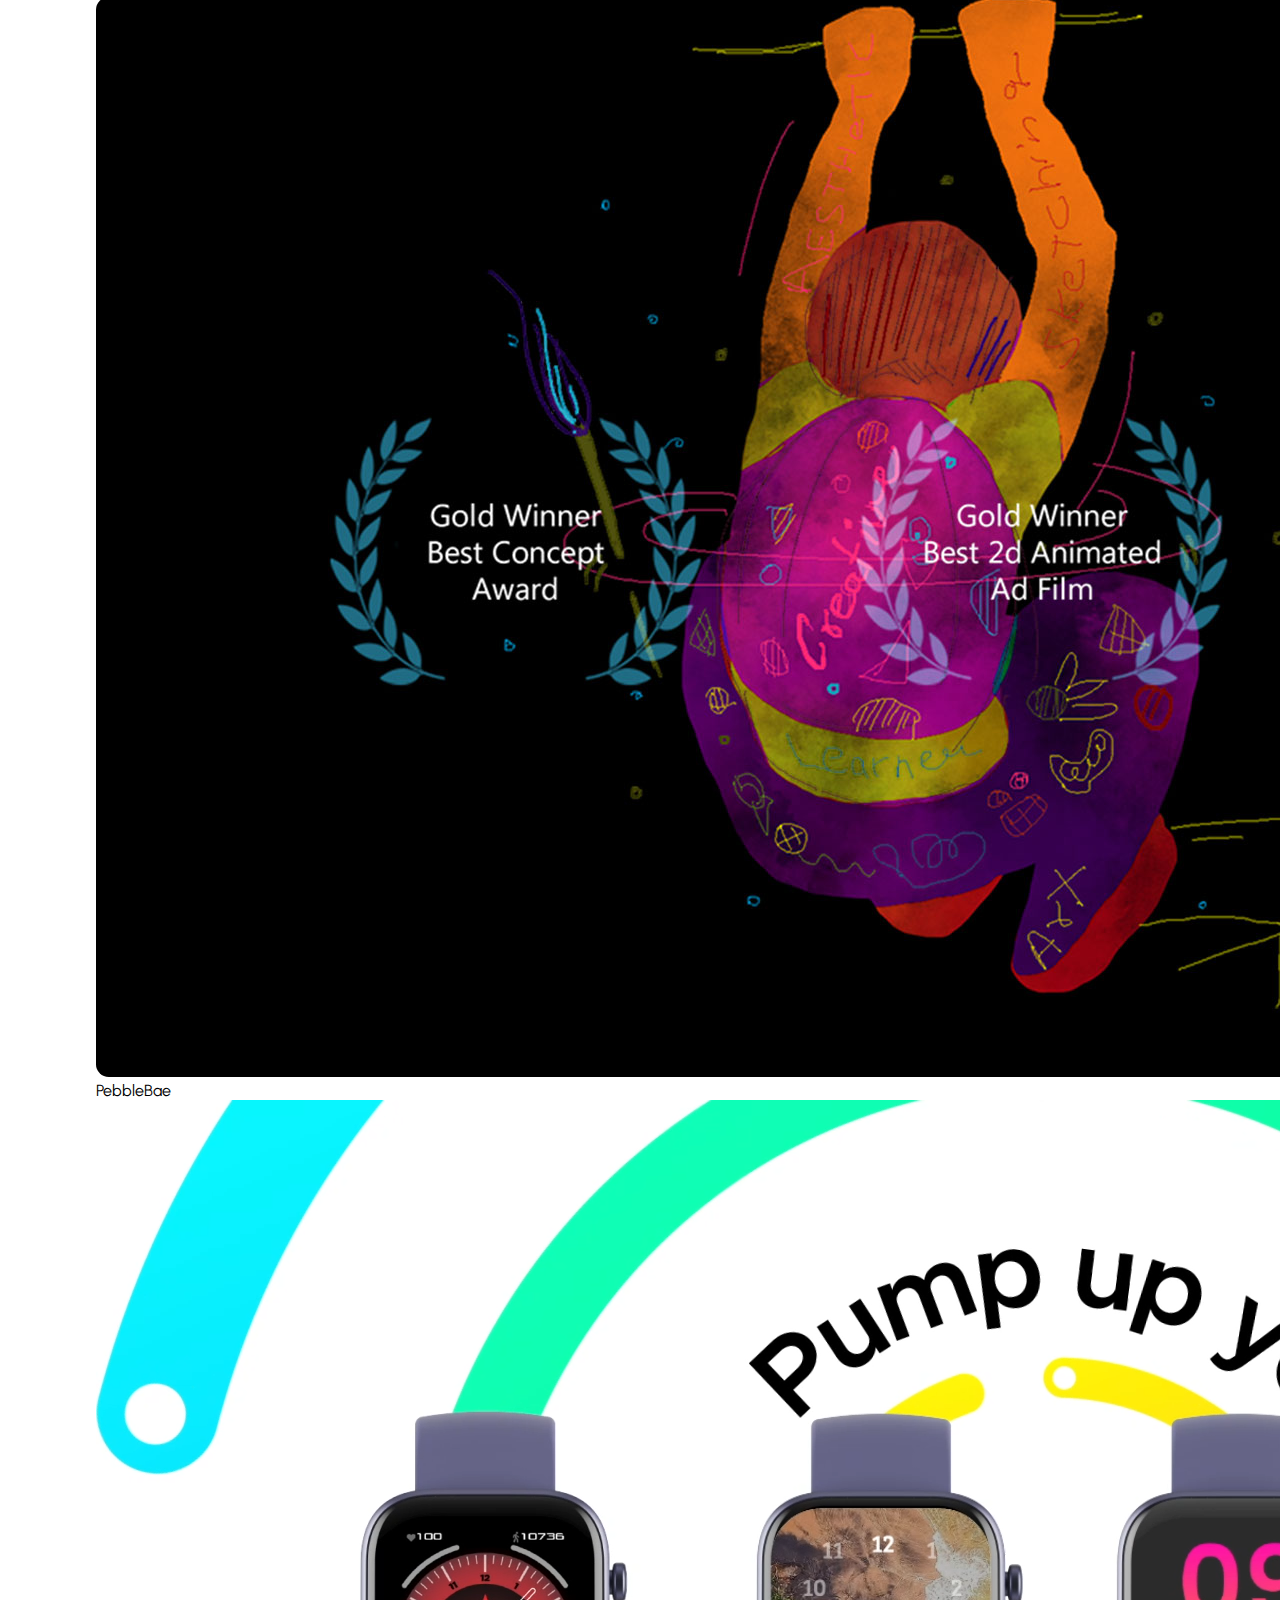
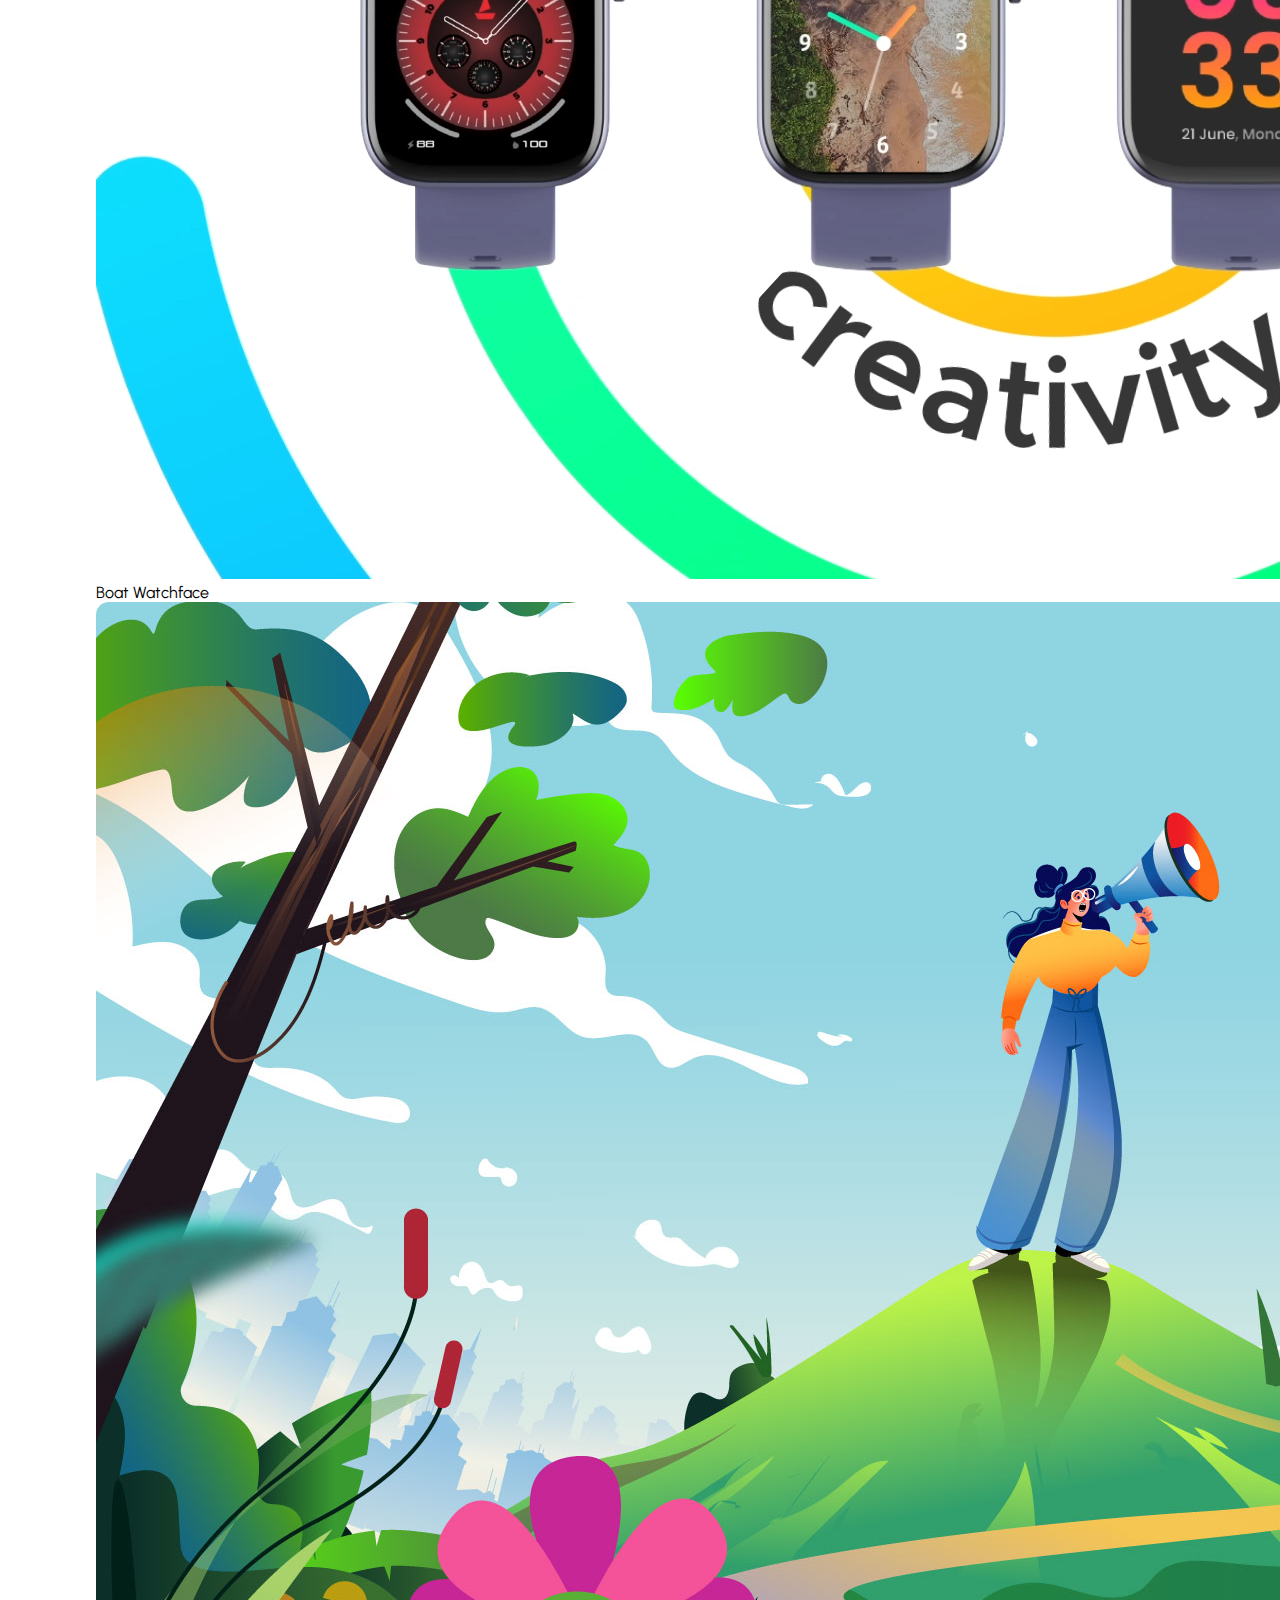
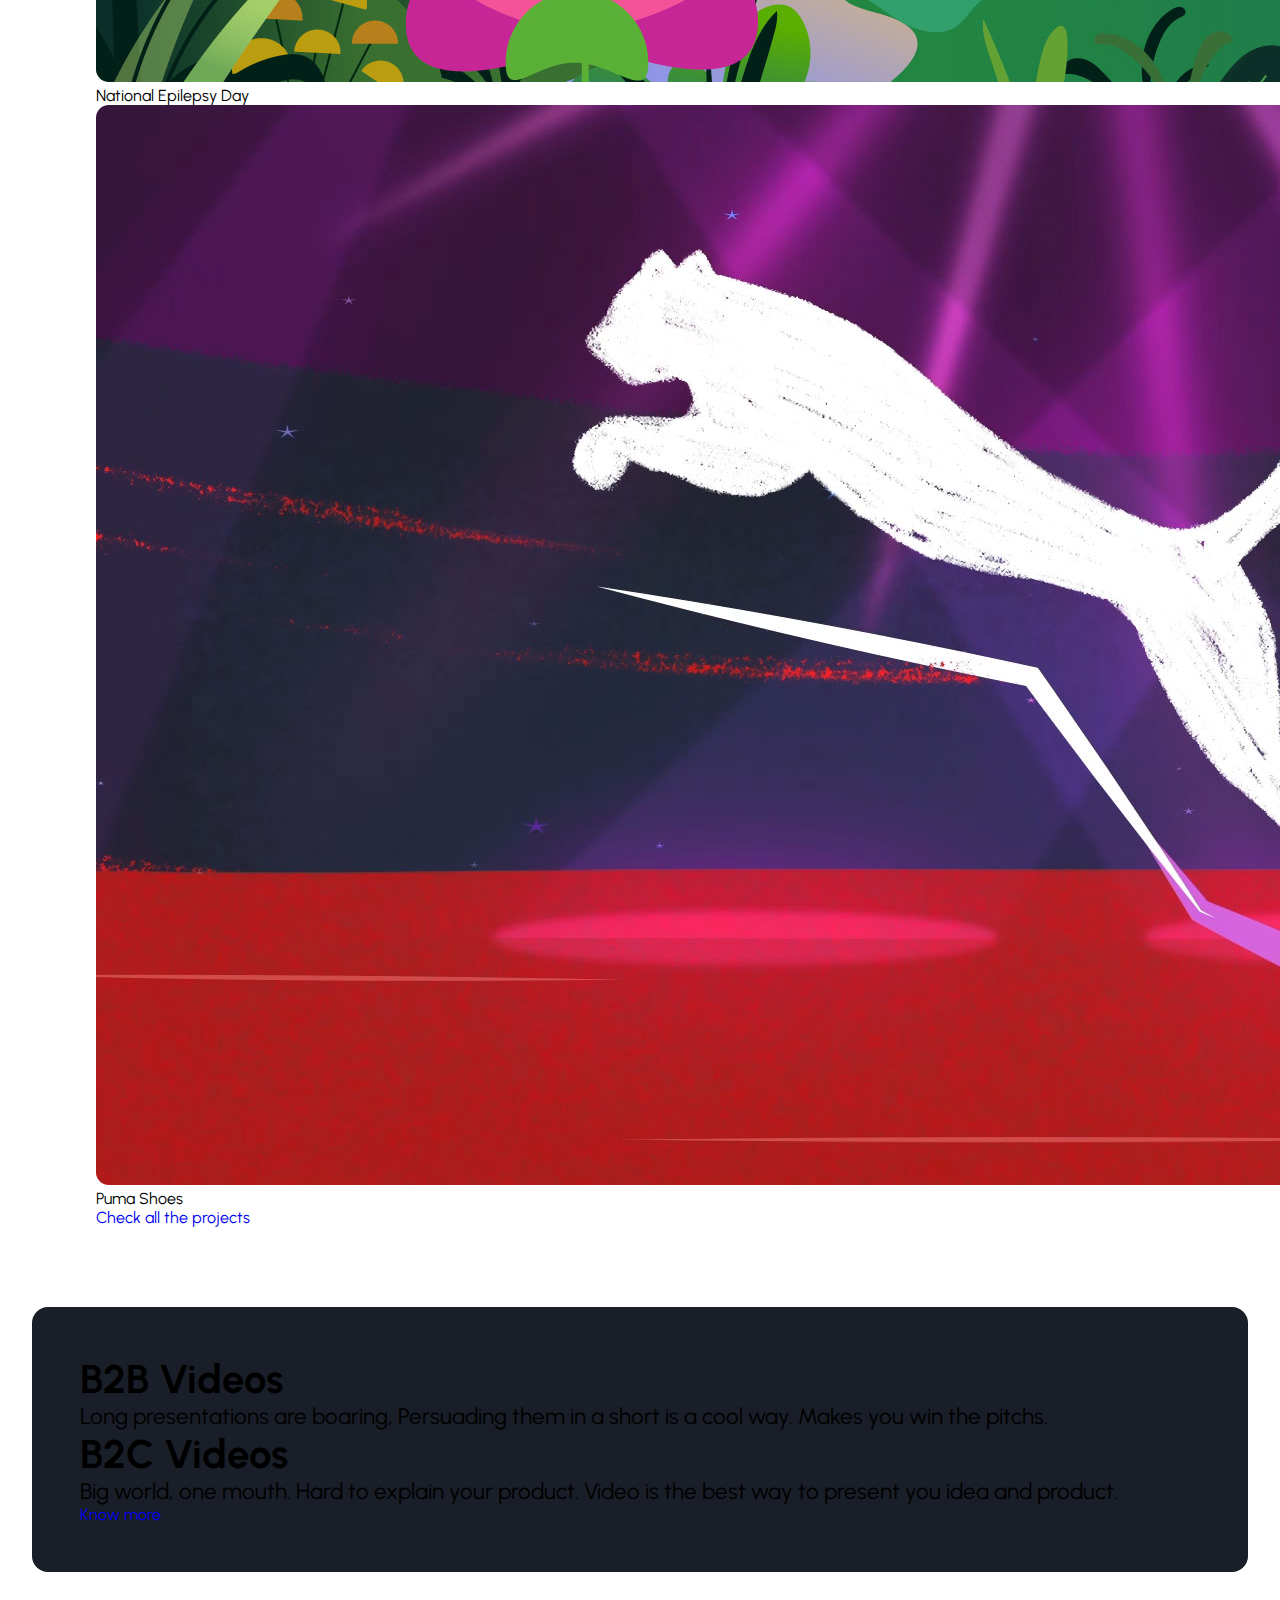
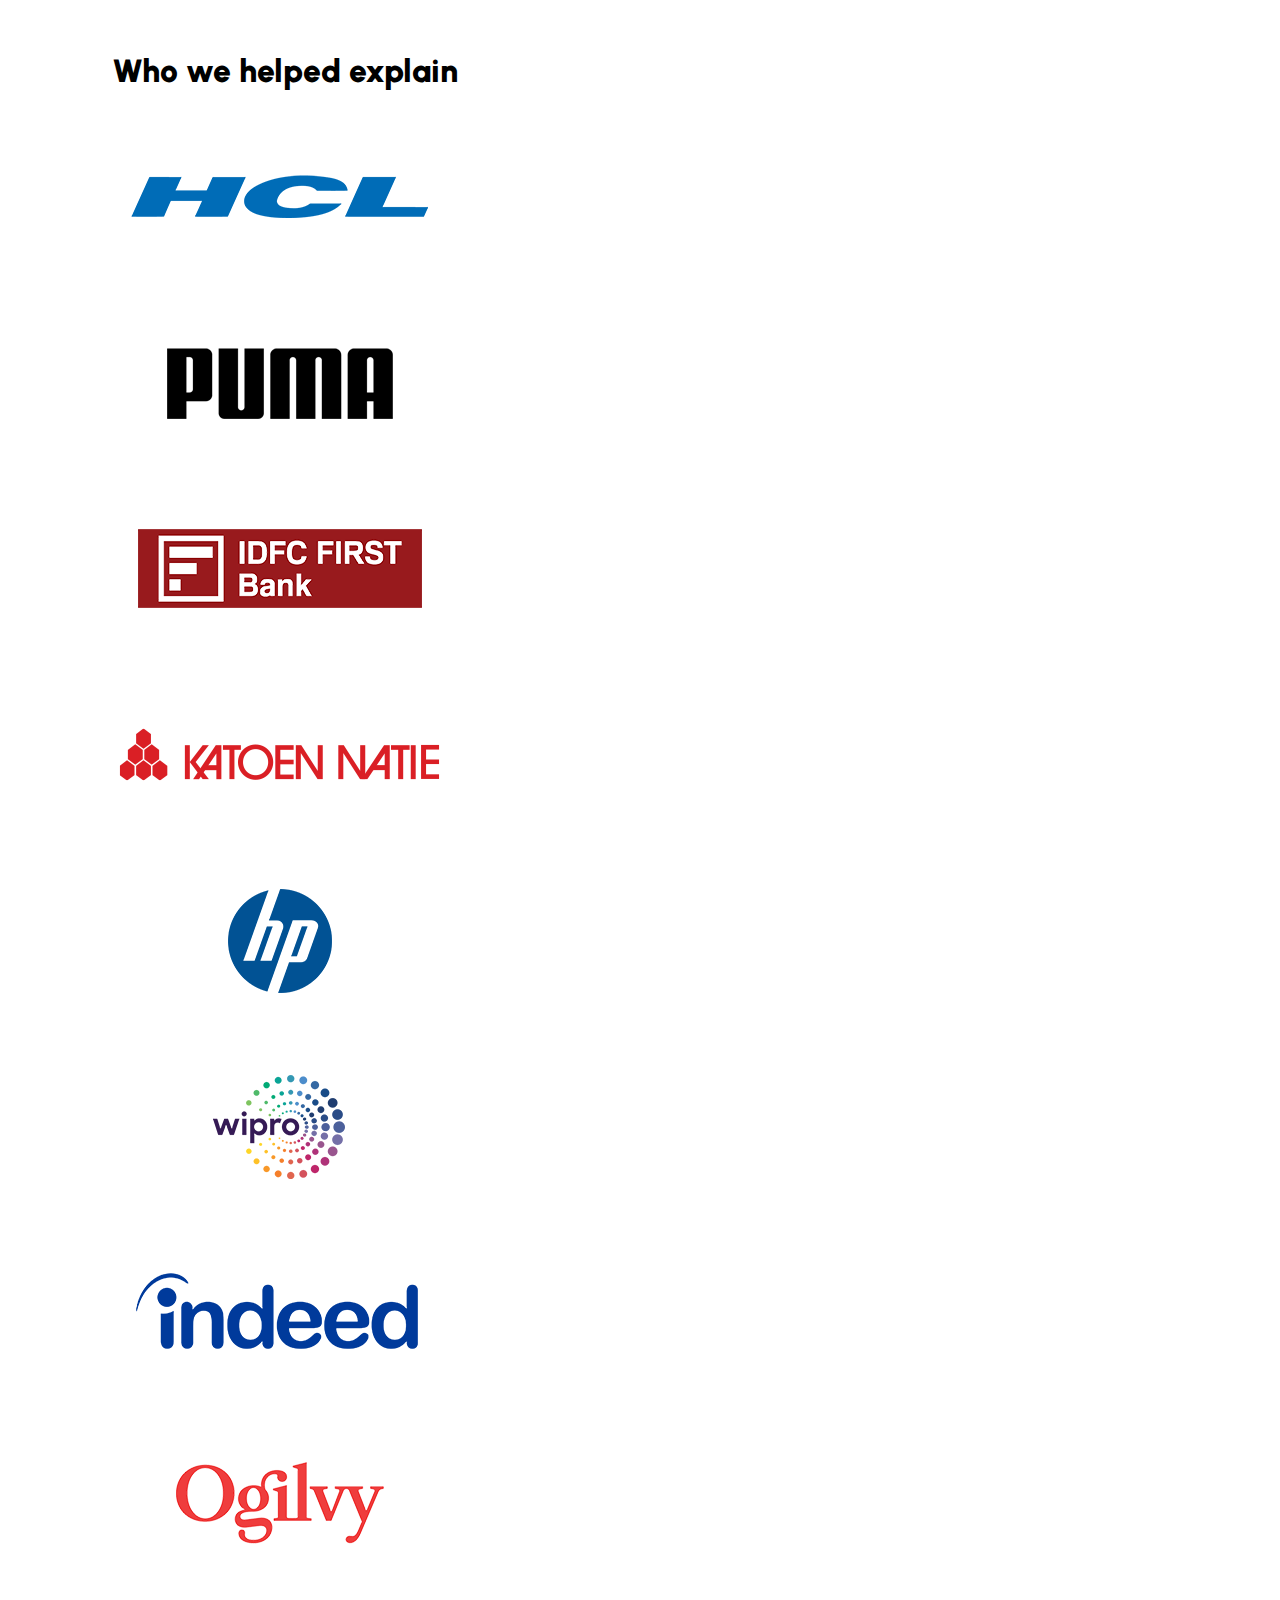
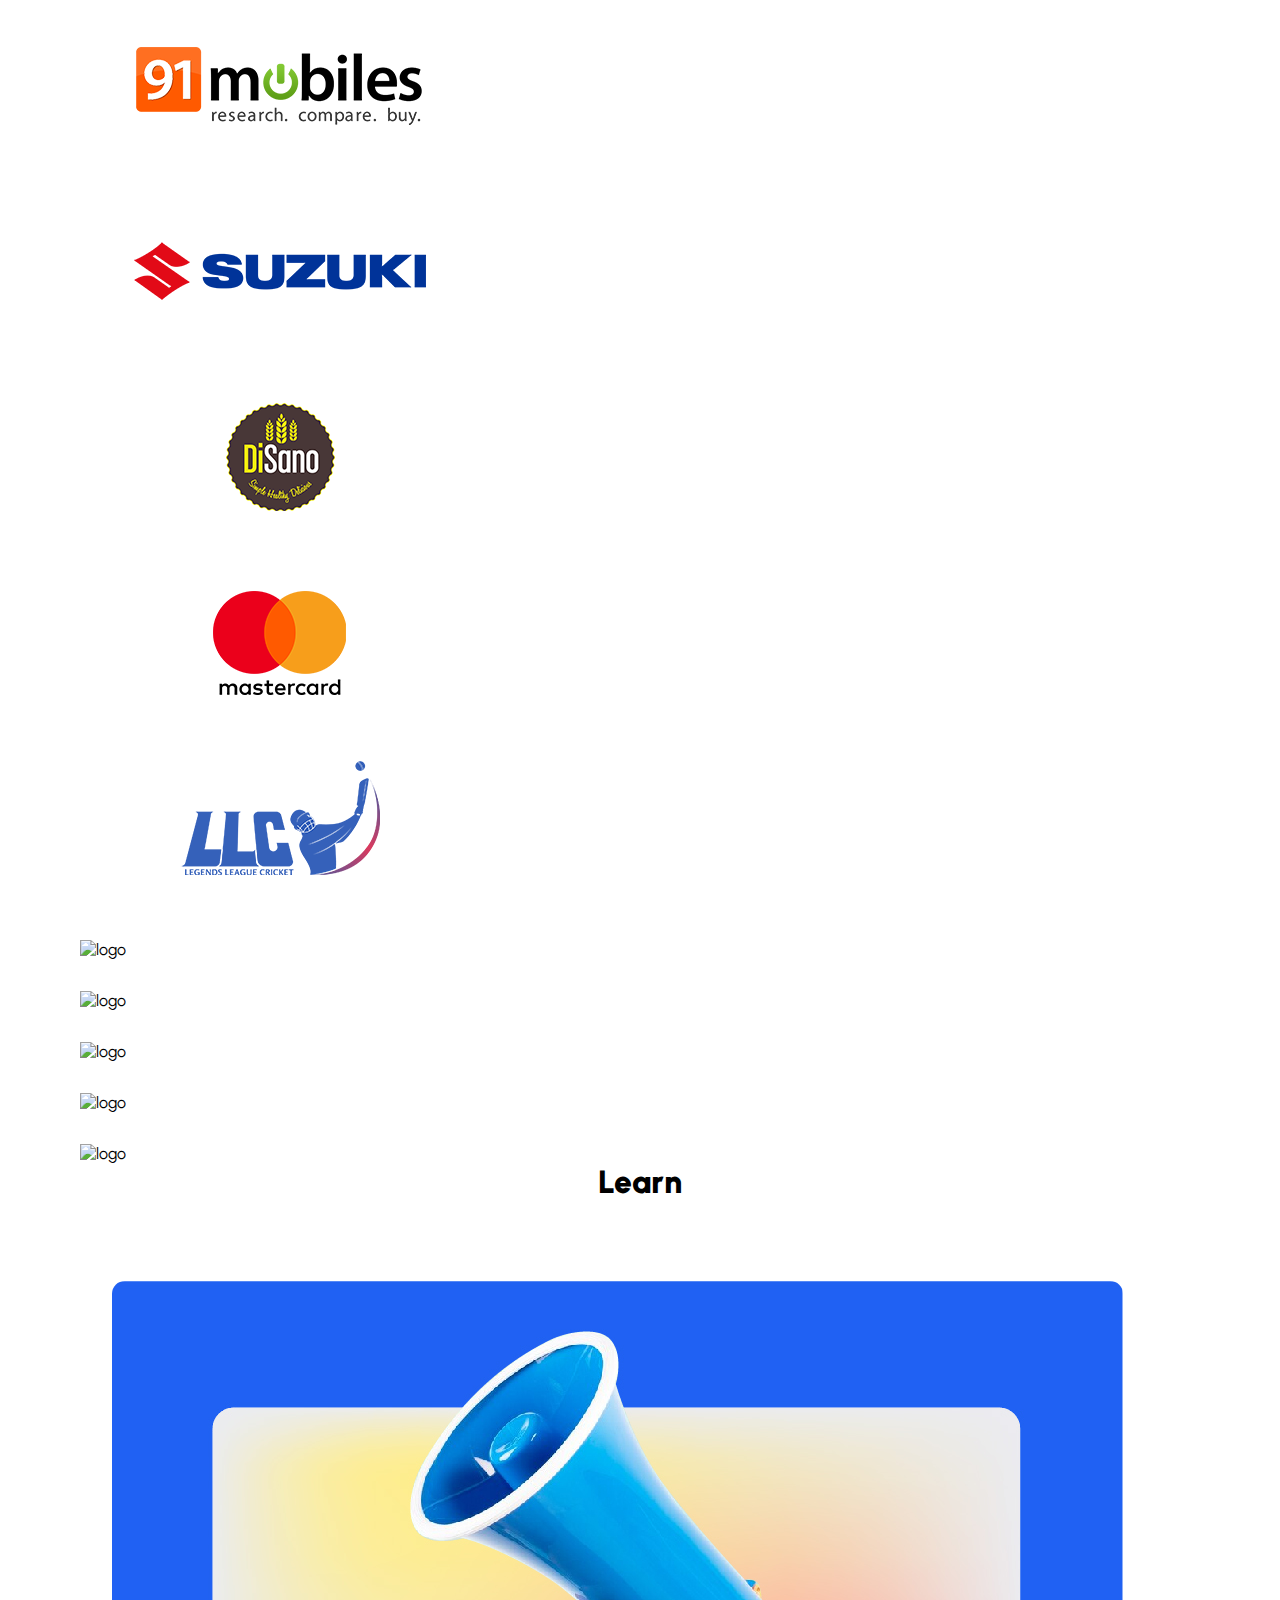
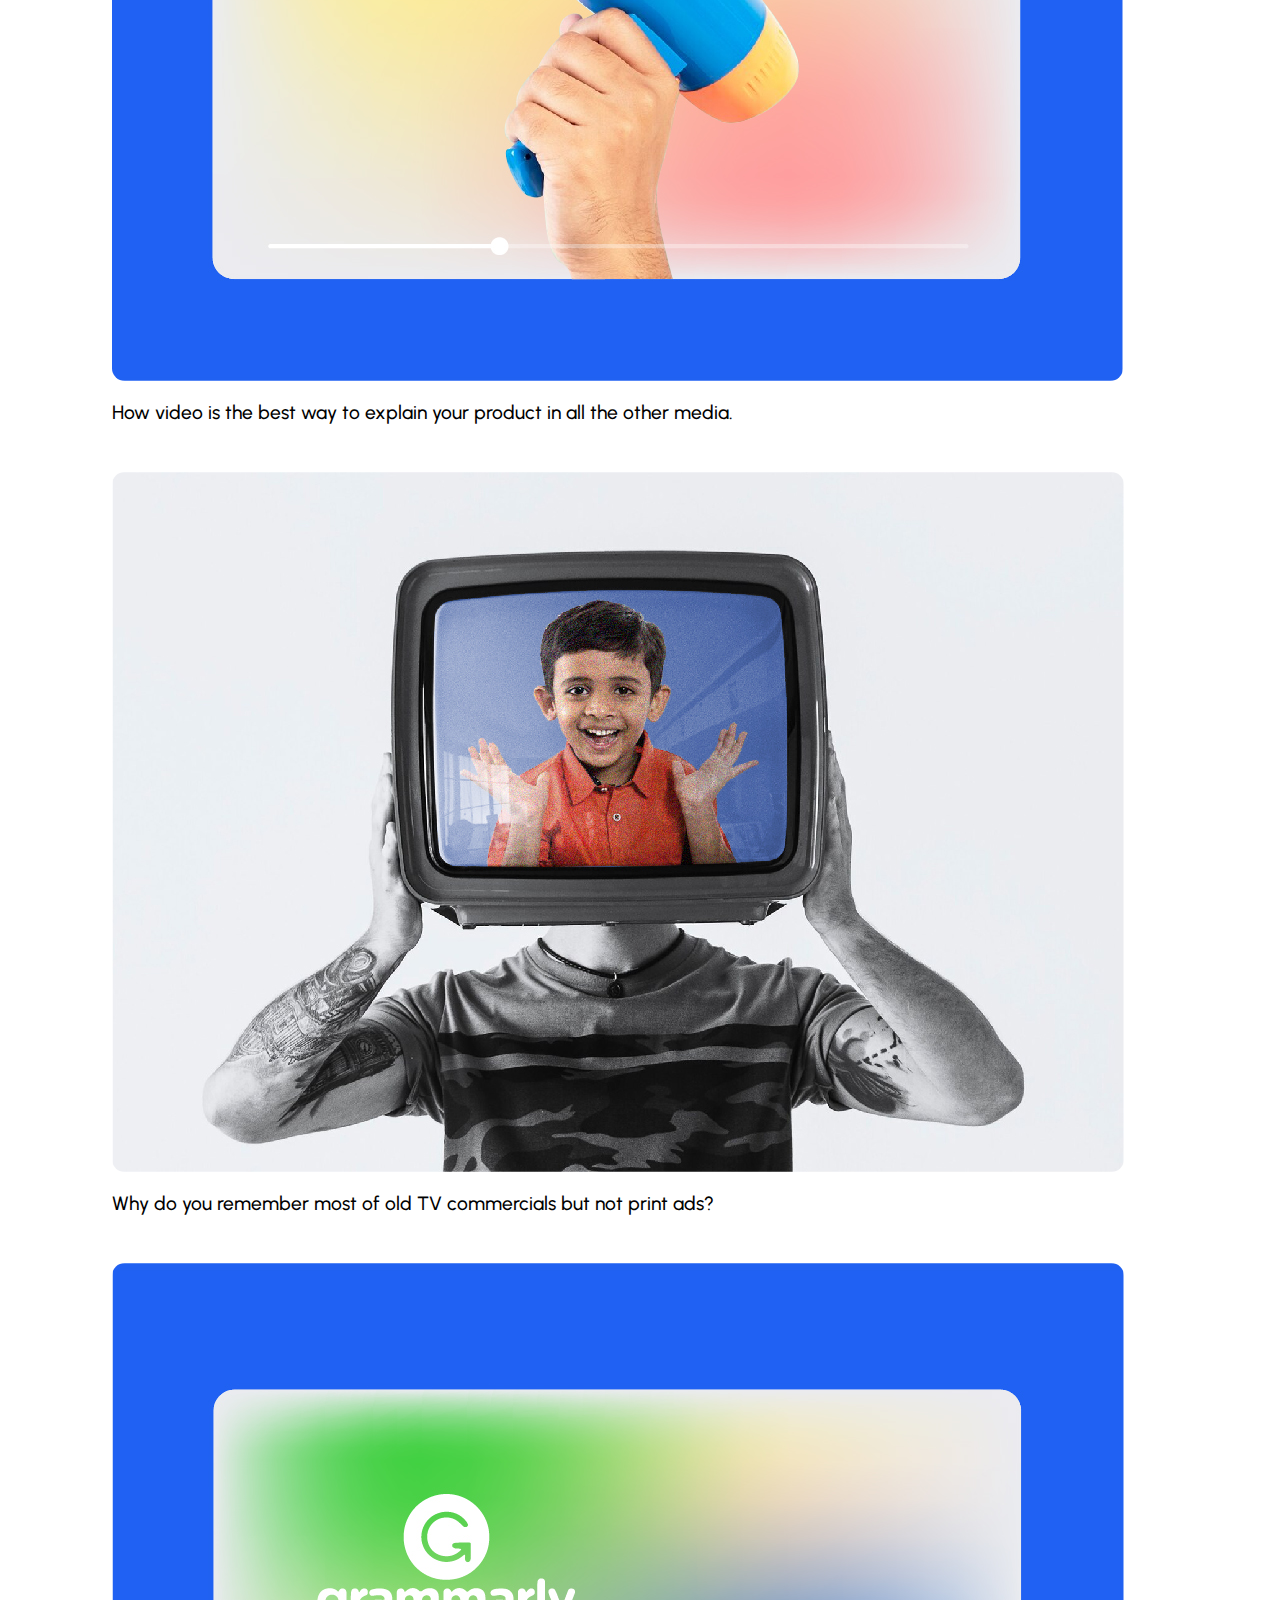
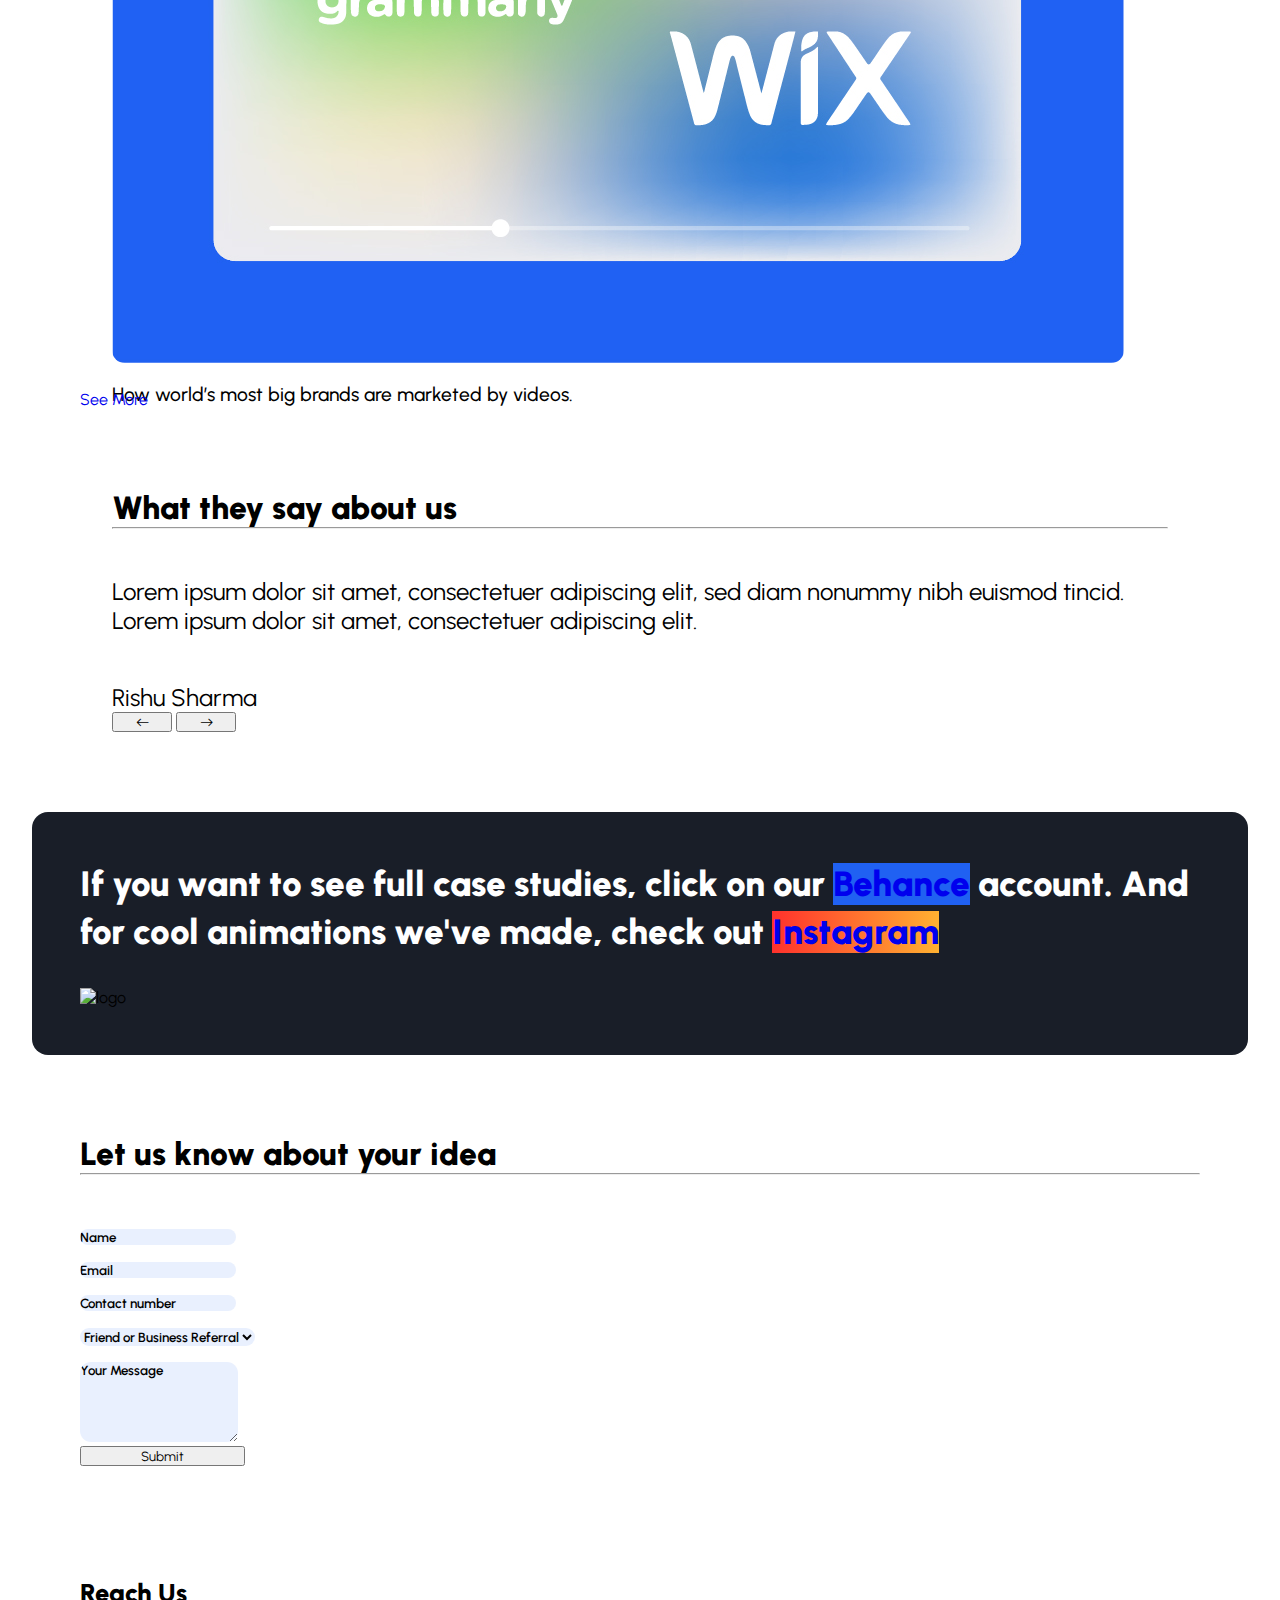
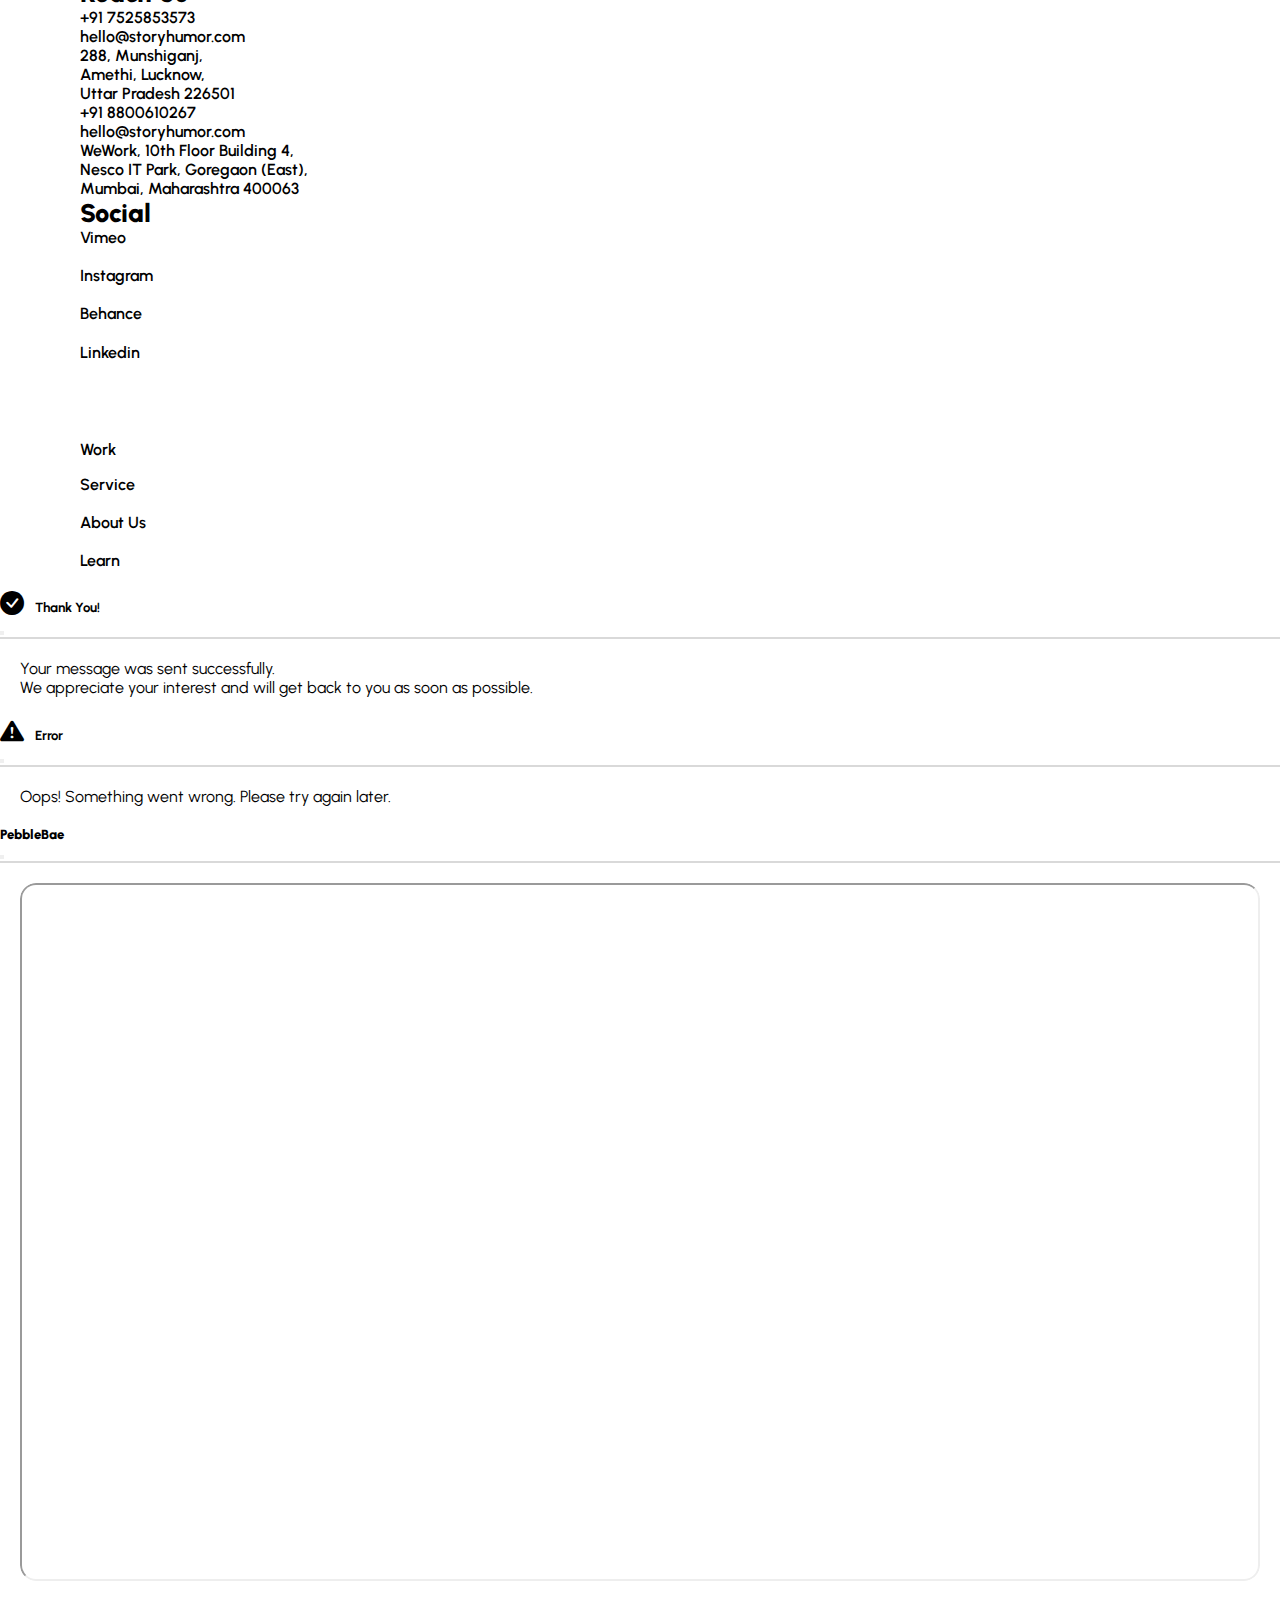
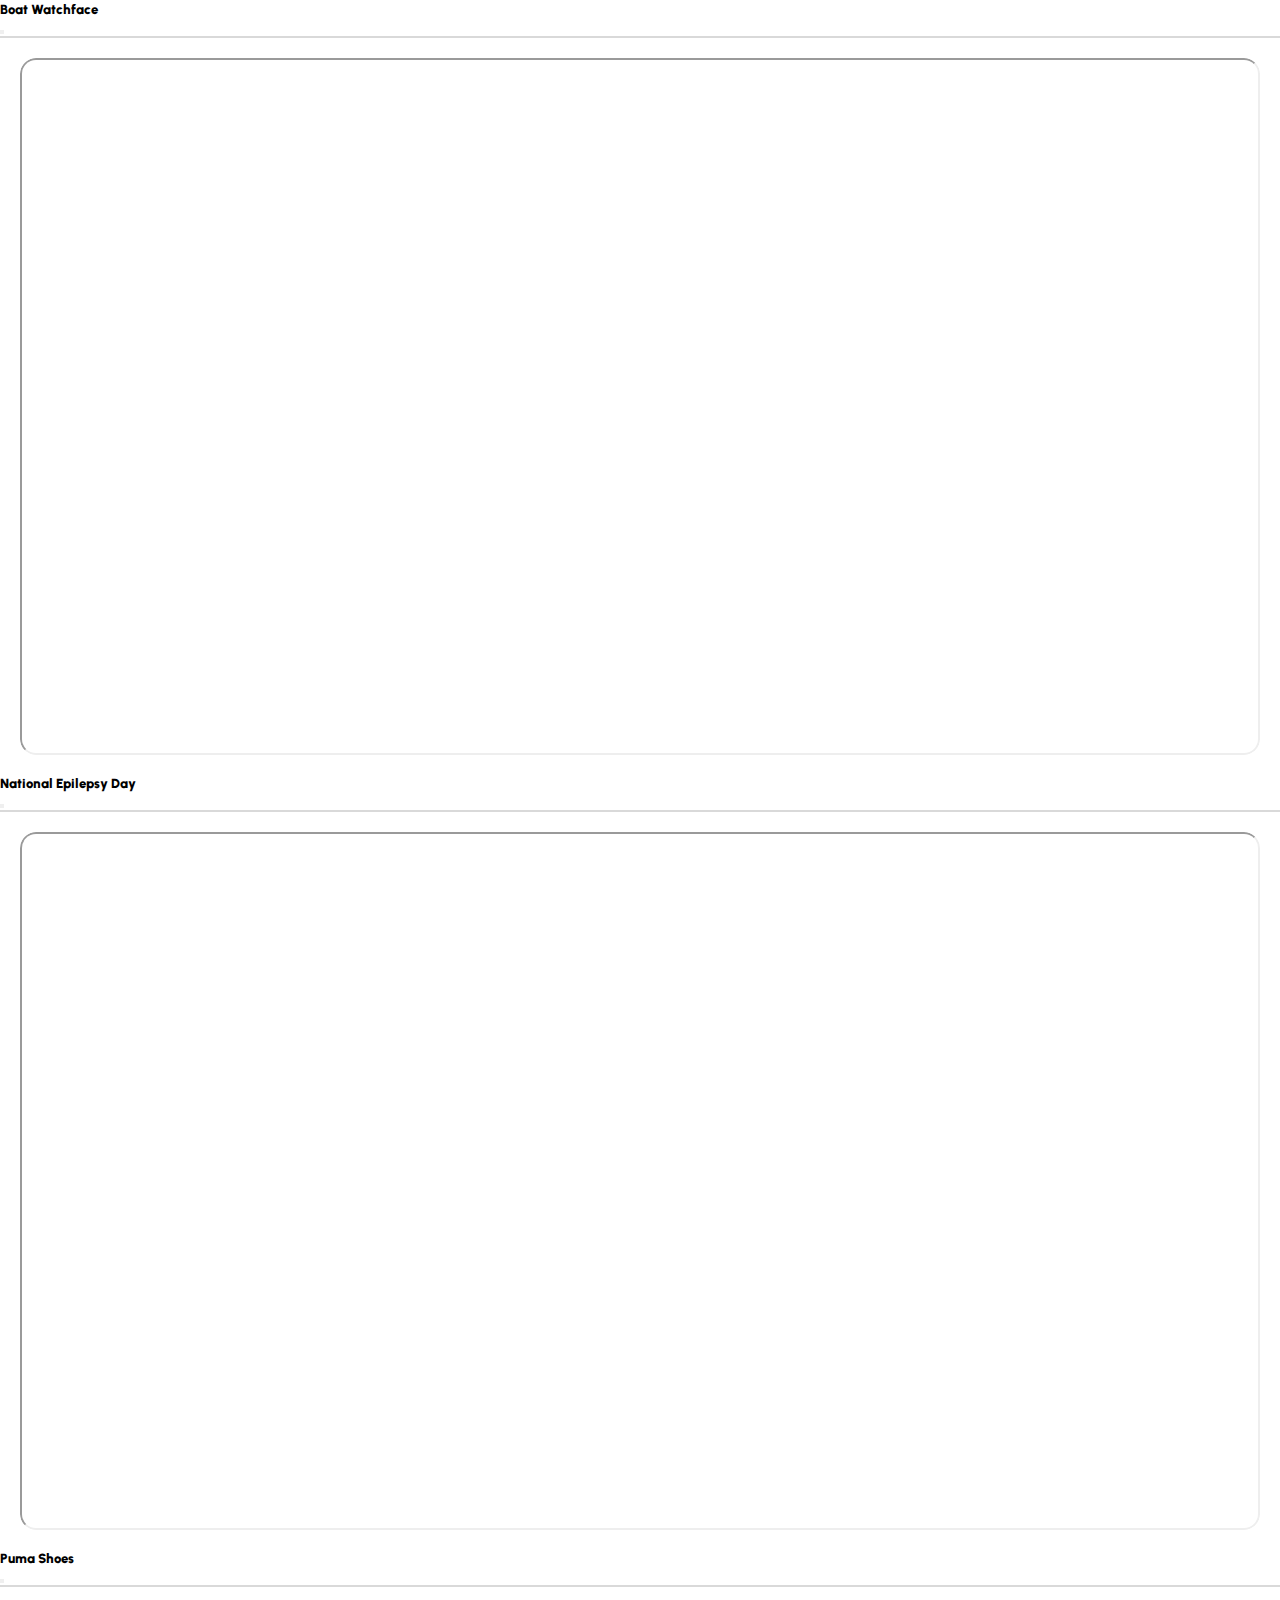
==== commit 4ea2aa85: "latest" ====
--- a/index.html
+++ b/index.html
@@ -21,50 +21,20 @@
   <script src="https://player.vimeo.com/api/player.js"></script>
   <script src="https://ajax.googleapis.com/ajax/libs/jquery/3.7.1/jquery.min.js"></script>
   <script src="https://cdnjs.cloudflare.com/ajax/libs/slick-carousel/1.9.0/slick.min.js"></script>
-  <!-- Google tag (gtag.js) -->
-  <script async src="https://www.googletagmanager.com/gtag/js?id=G-HJ20L0HFR9"></script>
+  <!-- Google tag (gtag.js) -->l̥
+  <script async src="https://www.googletagmanager.com/gtag/js?id=G-JEGGNTM2KY"></script>
   <script>
     window.dataLayer = window.dataLayer || [];
     function gtag() { dataLayer.push(arguments); }
     gtag('js', new Date());
 
-    gtag('config', 'G-HJ20L0HFR9');
+    gtag('config', 'G-JEGGNTM2KY');
   </script>
-  <script>
-    $(document).ready(function () {
-      // Get all the video iframes
-      var videoIframes = $('.video-iframe');
-
-      // Attach hover event handler to each iframe
-      videoIframes.hover(
-        function () {
-          // On hover, update the src attribute with a new link
-          var videoId = $(this).attr('id');
-          switch (videoId) {
-            case 'videoIframe0':
-              $(this).attr('src', 'https://player.vimeo.com/video/880447747?h=743be9eade&muted=1&loop=1&controls=1&title=0&byline=0&background=0');
-              break;
-            case 'videoIframe1':
-              $(this).attr('src', 'https://player.vimeo.com/video/880927523?h=743be9eade&muted=1&loop=1&controls=1&title=0&byline=0&background=0');
-              break;
-            case 'videoIframe2':
-              $(this).attr('src', 'https://player.vimeo.com/video/880446093?h=fc0fe55a7a&muted=1&loop=1&controls=1&title=0&byline=0&background=0');
-              break;
-            case 'videoIframe3':
-              $(this).attr('src', 'https://player.vimeo.com/video/885907143?h=d4cf241e02&muted=1&loop=1&controls=1&title=0&byline=0&background=0');
-              break;
-            case 'videoIframe4':
-              $(this).attr('src', 'https://player.vimeo.com/video/880817248?h=32baa1ae03&muted=1&loop=1&controls=1&title=0&byline=0&background=0');
-              break;
-          }
-        },
-        function () {
-          // On mouseout, revert to the original src attribute
-          var originalSrc = $(this).attr('data-original-src');
-          $(this).attr('src', originalSrc);
-        }
-      );
-    });
+  <script type="text/javascript">
+    // Initialize EmailJS with your correct service ID
+    (function () {
+      emailjs.init("y46YPvd3ZlQtYWV1K");
+    })();
   </script>
 </head>
 
@@ -168,37 +138,41 @@
       <div class="featured-work">
         <h1 class="text-md-start helped-margin learn-text-bold">Featured Work</h1>
         <div class="row mt-5">
-          <div class="col-md-6 featured-work-videos-padding">
-            <div class="vidoe-responsive">
-              <iframe title="storyhumor-home-video"
-                src="https://player.vimeo.com/video/880927523?h=743be9eade&loop=1&muted=1&controls=0&background=1"
-                class="shadow video-iframe" id="videoIframe1"></iframe>
+          <div class="col-md-6">
+            <div class="image-container">
+              <img src="images/work/Works-1.jpg" alt="storyhumor PebbleBae"
+                class="img-fluid learn-img Featured-Hover" />
+              <div class="overlay learn-img"></div>
+              <div class="play-icon" data-bs-toggle="modal" data-bs-target="#Work1Modal"></div>
             </div>
             <p class="mt-2 fw-bold featured-work-text">PebbleBae</p>
           </div>
-          <div class="col-md-6 featured-work-videos-padding">
-            <div class="vidoe-responsive">
-              <iframe title="storyhumor-home-video"
-                src="https://player.vimeo.com/video/880446093?h=fc0fe55a7a&loop=1&muted=1&controls=0&background=1"
-                class="shadow video-iframe" id="videoIframe2"></iframe>
+          <div class="col-md-6">
+            <div class="image-container">
+              <img src="images/work/Works-2.png" alt="storyhumor Boat Watchface"
+                class="img-fluid learn-img Featured-Hover" />
+              <div class="overlay learn-img"></div>
+              <div class="play-icon" data-bs-toggle="modal" data-bs-target="#Work2Modal"></div>
             </div>
             <p class="mt-2 fw-bold featured-work-text">Boat Watchface</p>
           </div>
         </div>
         <div class="row mt-4 mb-5">
-          <div class="col-md-6 featured-work-videos-padding">
-            <div class="vidoe-responsive">
-              <iframe title="storyhumor-home-video"
-                src="https://player.vimeo.com/video/885907143?h=d4cf241e02&loop=1&muted=1&controls=0&background=1"
-                class="shadow video-iframe" id="videoIframe3"></iframe>
+          <div class="col-md-6">
+            <div class="image-container">
+              <img src="images/work/Works-3.jpg" alt="storyhumor National Epilepsy Day"
+                class="img-fluid learn-img Featured-Hover" />
+              <div class="overlay learn-img"></div>
+              <div class="play-icon" data-bs-toggle="modal" data-bs-target="#Work3Modal"></div>
             </div>
             <p class="mt-2 fw-bold featured-work-text">National Epilepsy Day</p>
           </div>
-          <div class="col-md-6 featured-work-videos-padding">
-            <div class="vidoe-responsive">
-              <iframe title="storyhumor-home-video"
-                src="https://player.vimeo.com/video/880817248?h=32baa1ae03&loop=1&muted=1&controls=0&background=1"
-                class="shadow video-iframe" id="videoIframe4"></iframe>
+          <div class="col-md-6">
+            <div class="image-container">
+              <img src="images/work/Works-12.jpg" alt="storyhumor Puma Shoes"
+                class="img-fluid learn-img Featured-Hover" />
+              <div class="overlay learn-img"></div>
+              <div class="play-icon" data-bs-toggle="modal" data-bs-target="#Work4Modal"></div>
             </div>
             <p class="mt-2 fw-bold featured-work-text">Puma Shoes</p>
           </div>
@@ -459,21 +433,17 @@
                 <p class="footer-para footer-margin-section-1">
                   hello@storyhumor.com
                 </p>
-                <p class="footer-para footer-margin-section-1 footer-address">
-                  10 Floor, Summit, Vibhuti Khand,
-                </p>
-                <p class="footer-para footer-address">Gomtinagar, Lucknow,</p>
-                <p class="footer-para footer-address">
-                  Uttar Pradesh, India. - 226501
-                </p>
+                <p class="footer-para footer-margin-section-1 footer-address">288, Munshiganj,</p>
+                <p class="footer-para footer-address">Amethi, Lucknow,</p>
+                <p class="footer-para footer-address">Uttar Pradesh 226501</p>
               </div>
-              <div class="col">
-                <p class="footer-para footer-margin-section-1">+91 7525853573</p>
+              <div class="col-12 col-md-6 col-md-6">
+                <p class="footer-para footer-margin-section-1">+91 8800610267</p>
                 <p class="footer-para footer-margin-section-1">
                   hello@storyhumor.com
                 </p>
                 <p class="footer-para footer-margin-section-1 footer-address">
-                  WeWork, 10th Floor Building 4, 
+                  WeWork, 10th Floor Building 4,
                 </p>
                 <p class="footer-para footer-address">Nesco IT Park, Goregaon (East), </p>
                 <p class="footer-para footer-address">
@@ -581,43 +551,84 @@
       </div>
     </div>
   </div>
+  <!--Modals-->
+  <!--Modal 1-->
+  <div class="modal fade" id="Work1Modal" tabindex="-1" aria-labelledby="exampleModalLabel" aria-hidden="true">
+    <div class="modal-dialog modal-xl modal-dialog-centered">
+      <div class="modal-content">
+        <div class="modal-header">
+          <h5 class="modal-title" id="exampleModalLabel"><b>PebbleBae</b></h5>
+          <button type="button" class="btn-close" data-bs-dismiss="modal" aria-label="Close"></button>
+        </div>
+        <div class="modal-body">
+          <div class="vidoe-responsive">
+            <iframe title="storyhumor-home-video"
+              src="https://player.vimeo.com/video/880927523?h=d4cf241e02&autoplay=1&loop=1&muted=1&controls=1"
+              class="shadow video-iframe"></iframe>
+          </div>
+        </div>
+      </div>
+    </div>
+  </div>
+
+  <!--Modal 2-->
+  <div class="modal fade" id="Work2Modal" tabindex="-1" aria-labelledby="exampleModalLabel" aria-hidden="true">
+    <div class="modal-dialog modal-xl modal-dialog-centered">
+      <div class="modal-content">
+        <div class="modal-header">
+          <h5 class="modal-title" id="exampleModalLabel"><b>Boat Watchface</b></h5>
+          <button type="button" class="btn-close" data-bs-dismiss="modal" aria-label="Close"></button>
+        </div>
+        <div class="modal-body">
+          <div class="vidoe-responsive">
+            <iframe title="storyhumor-home-video"
+              src="https://player.vimeo.com/video/880446093?h=d4cf241e02&autoplay=1&loop=1&muted=1&controls=1"
+              class="shadow video-iframe"></iframe>
+          </div>
+        </div>
+      </div>
+    </div>
+  </div>
+
+  <!--Modal 3-->
+  <div class="modal fade" id="Work3Modal" tabindex="-1" aria-labelledby="exampleModalLabel" aria-hidden="true">
+    <div class="modal-dialog modal-xl modal-dialog-centered">
+      <div class="modal-content">
+        <div class="modal-header">
+          <h5 class="modal-title" id="exampleModalLabel"><b>National Epilepsy Day</b></h5>
+          <button type="button" class="btn-close" data-bs-dismiss="modal" aria-label="Close"></button>
+        </div>
+        <div class="modal-body">
+          <div class="vidoe-responsive">
+            <iframe title="storyhumor-home-video"
+              src="https://player.vimeo.com/video/885907143?h=d4cf241e02&autoplay=1&loop=1&muted=1&controls=1"
+              class="shadow video-iframe"></iframe>
+          </div>
+        </div>
+      </div>
+    </div>
+  </div>
+
+  <!--Modal 4-->
+  <div class="modal fade" id="Work4Modal" tabindex="-1" aria-labelledby="exampleModalLabel" aria-hidden="true">
+    <div class="modal-dialog modal-xl modal-dialog-centered">
+      <div class="modal-content">
+        <div class="modal-header">
+          <h5 class="modal-title" id="exampleModalLabel"><b>Puma Shoes</b></h5>
+          <button type="button" class="btn-close" data-bs-dismiss="modal" aria-label="Close"></button>
+        </div>
+        <div class="modal-body">
+          <div class="vidoe-responsive">
+            <iframe title="storyhumor-home-video"
+              src="https://player.vimeo.com/video/880817248?h=d4cf241e02&autoplay=1&loop=1&muted=1&controls=1"
+              class="shadow video-iframe"></iframe>
+          </div>
+        </div>
+      </div>
+    </div>
+  </div>
+
   <script type="text/javascript" src="js/main.js"></script>
-  <script>
-    $(document).ready(function () {
-      // Get all the video iframes
-      var videoIframes = $('.video-iframe');
-
-      // Attach hover event handler to each iframe
-      videoIframes.hover(
-        function () {
-          // On hover, update the src attribute with a new link
-          var videoId = $(this).attr('id');
-          switch (videoId) {
-            case 'videoIframe0':
-              $(this).attr('src', 'https://player.vimeo.com/video/880447747?h=743be9eade&muted=1&loop=1&controls=1&title=0&byline=0&background=0');
-              break;
-            case 'videoIframe1':
-              $(this).attr('src', 'https://player.vimeo.com/video/880927523?h=743be9eade&muted=1&loop=1&controls=1&title=0&byline=0&background=0');
-              break;
-            case 'videoIframe2':
-              $(this).attr('src', 'https://player.vimeo.com/video/880446093?h=fc0fe55a7a&muted=1&loop=1&controls=1&title=0&byline=0&background=0');
-              break;
-            case 'videoIframe3':
-              $(this).attr('src', 'https://player.vimeo.com/video/885907143?h=d4cf241e02&muted=1&loop=1&controls=1&title=0&byline=0&background=0');
-              break;
-            case 'videoIframe4':
-              $(this).attr('src', 'https://player.vimeo.com/video/880817248?h=32baa1ae03&muted=1&loop=1&controls=1&title=0&byline=0&background=0');
-              break;
-          }
-        },
-        function () {
-          // On mouseout, revert to the original src attribute
-          var originalSrc = $(this).attr('data-original-src');
-          $(this).attr('src', originalSrc);
-        }
-      );
-    });
-  </script>
   <script src="https://cdn.jsdelivr.net/npm/bootstrap@5.0.2/dist/js/bootstrap.bundle.min.js"
     integrity="sha384-MrcW6ZMFYlzcLA8Nl+NtUVF0sA7MsXsP1UyJoMp4YLEuNSfAP+JcXn/tWtIaxVXM"
     crossorigin="anonymous"></script>
@@ -625,12 +636,6 @@
   <script nomodule src="https://unpkg.com/ionicons@5.5.2/dist/ionicons/ionicons.js"></script>
   <script src="https://cdnjs.cloudflare.com/ajax/libs/slick-carousel/1.9.0/slick.min.js"></script>
   <script type="text/javascript" src="https://cdn.jsdelivr.net/npm/@emailjs/browser@3/dist/email.min.js"></script>
-  <script type="text/javascript">
-    // Initialize EmailJS with your correct service ID
-    (function () {
-      emailjs.init("y46YPvd3ZlQtYWV1K");
-    })();
-  </script>
   <script type="text/javascript">
     window.onload = function () {
       // Attach a submit event listener to the form
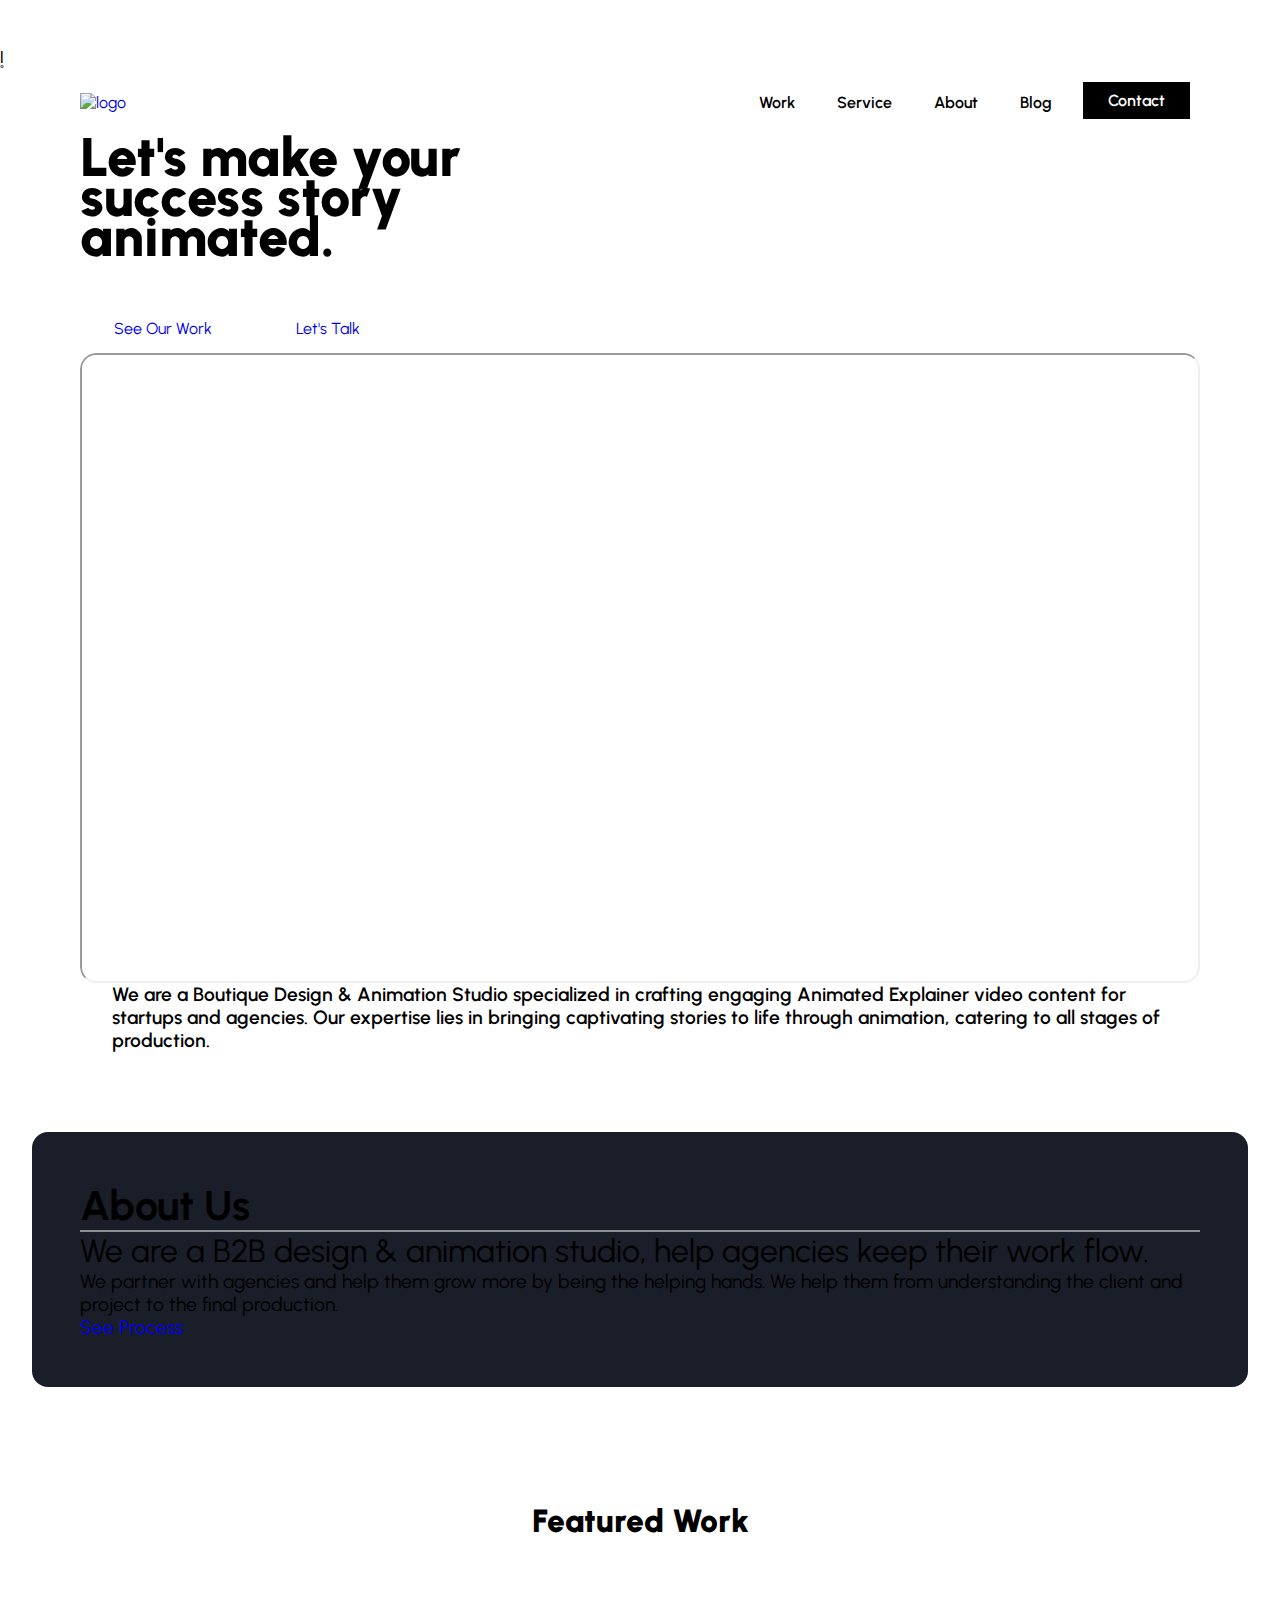
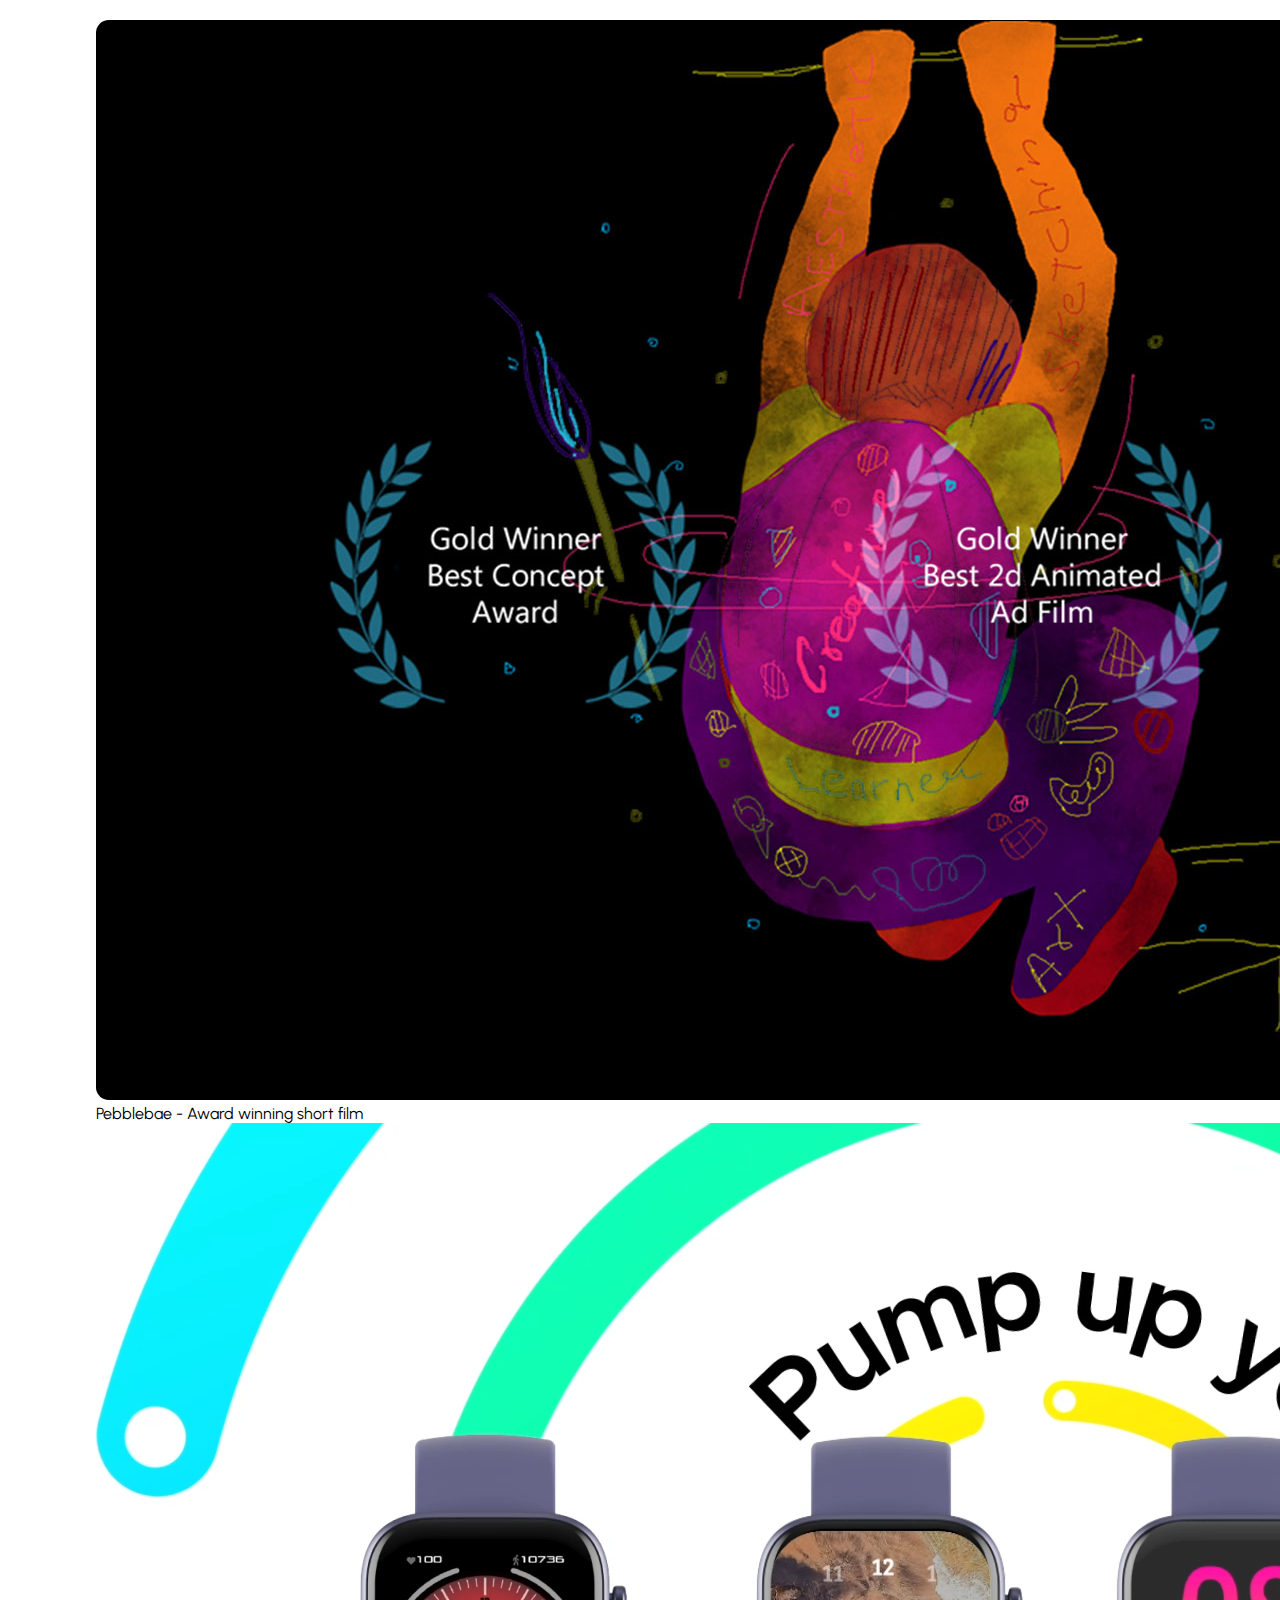
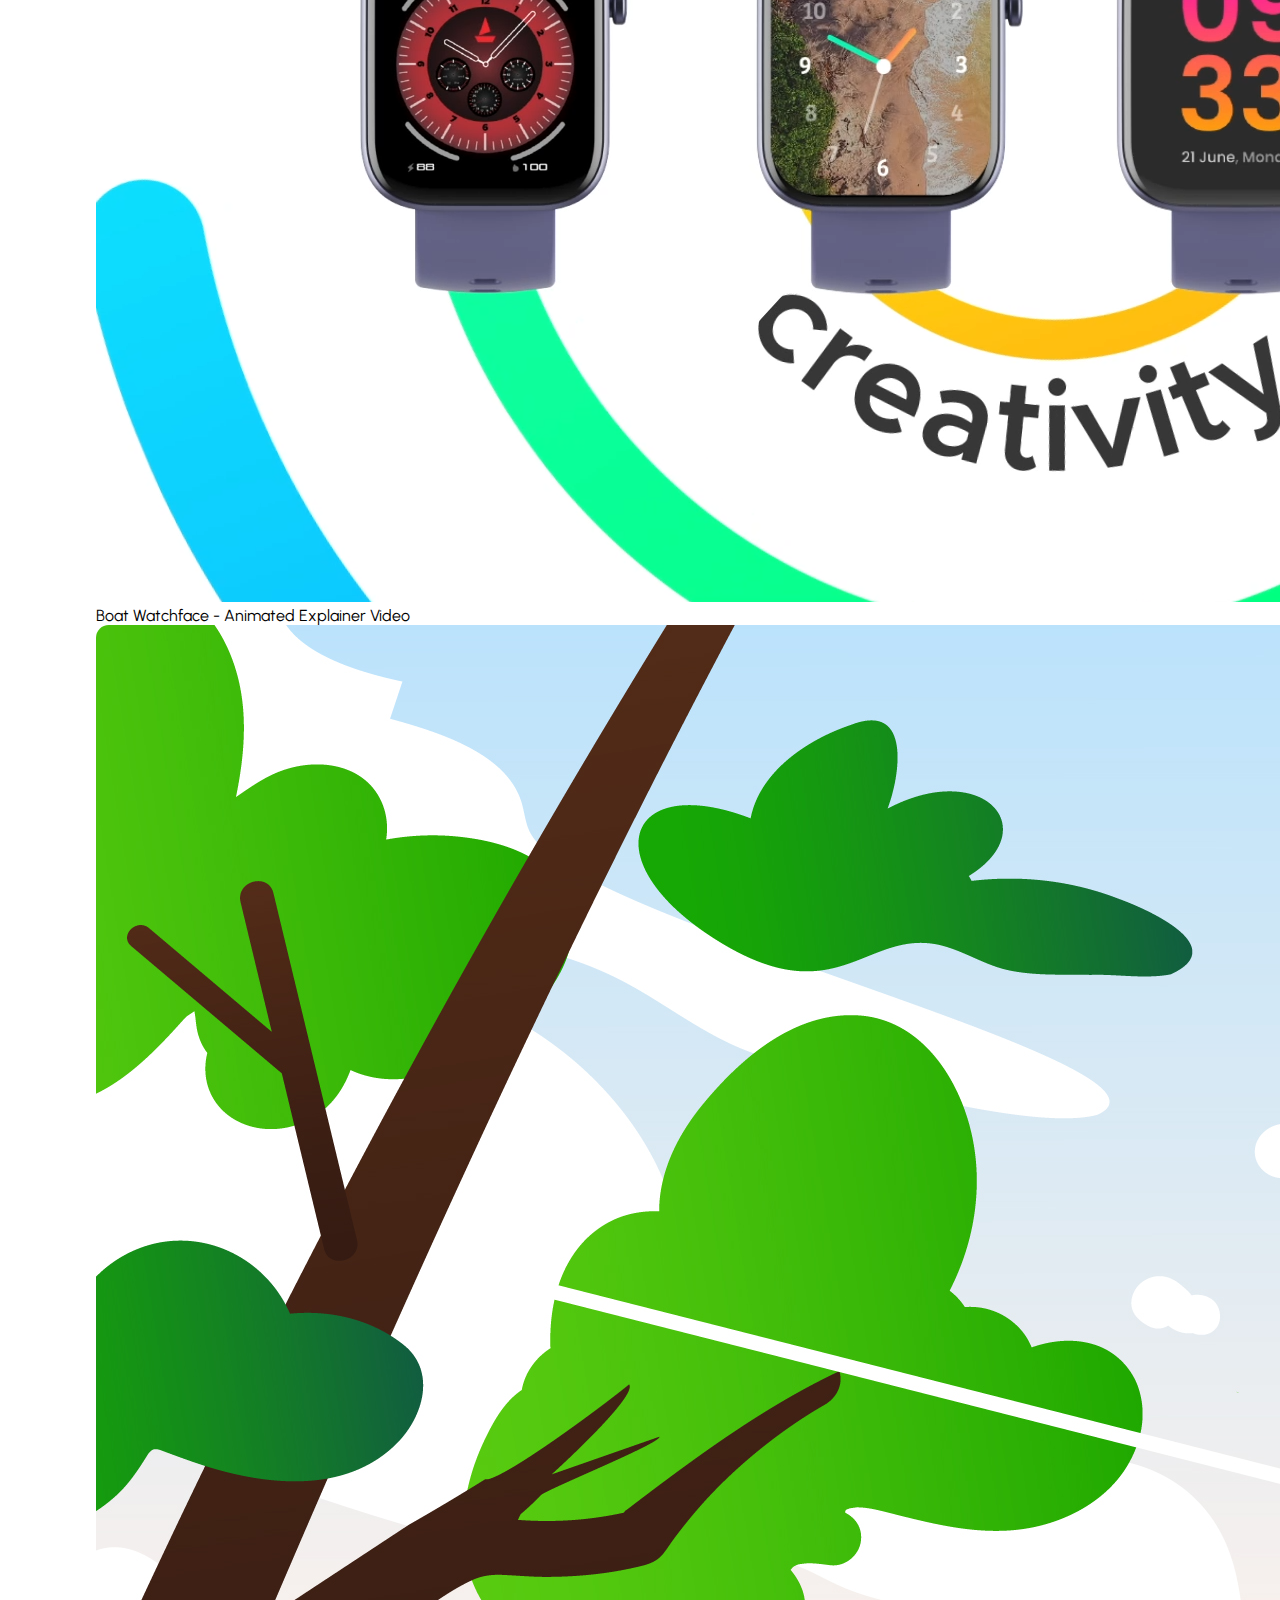
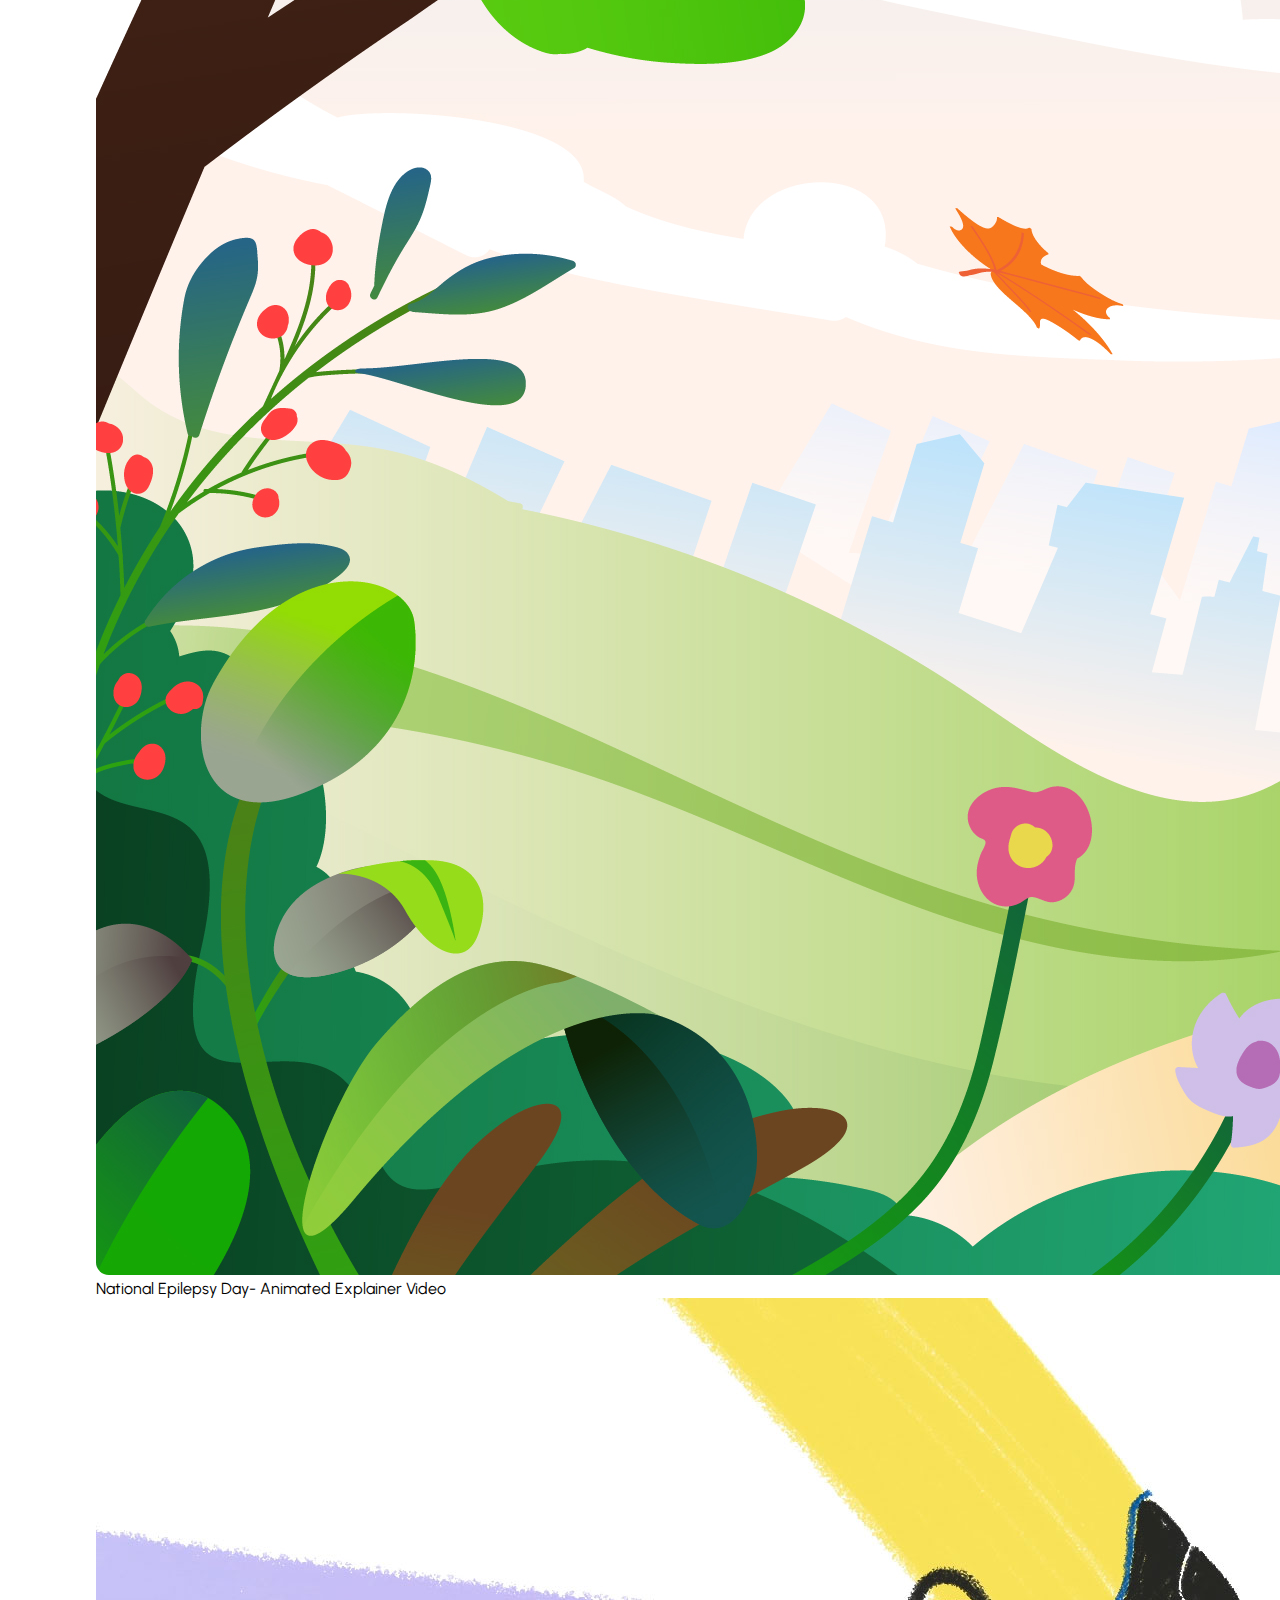
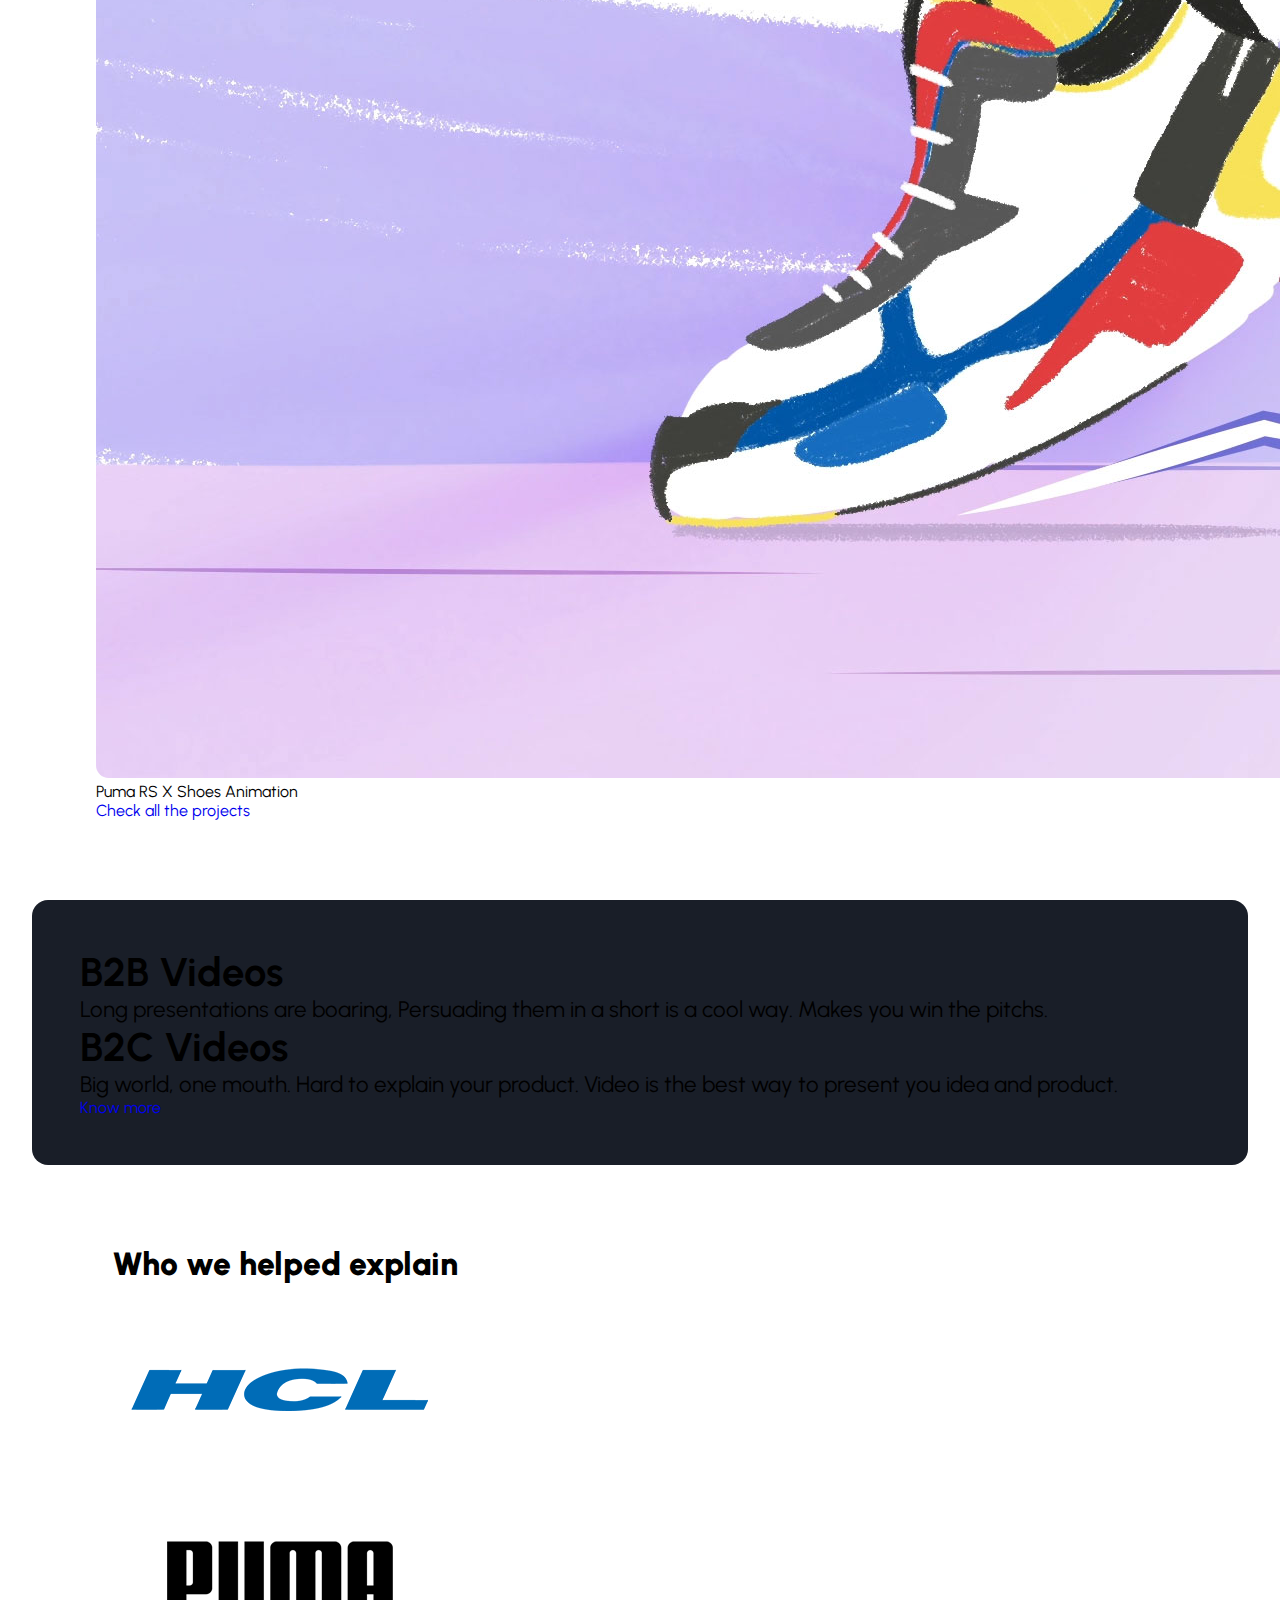
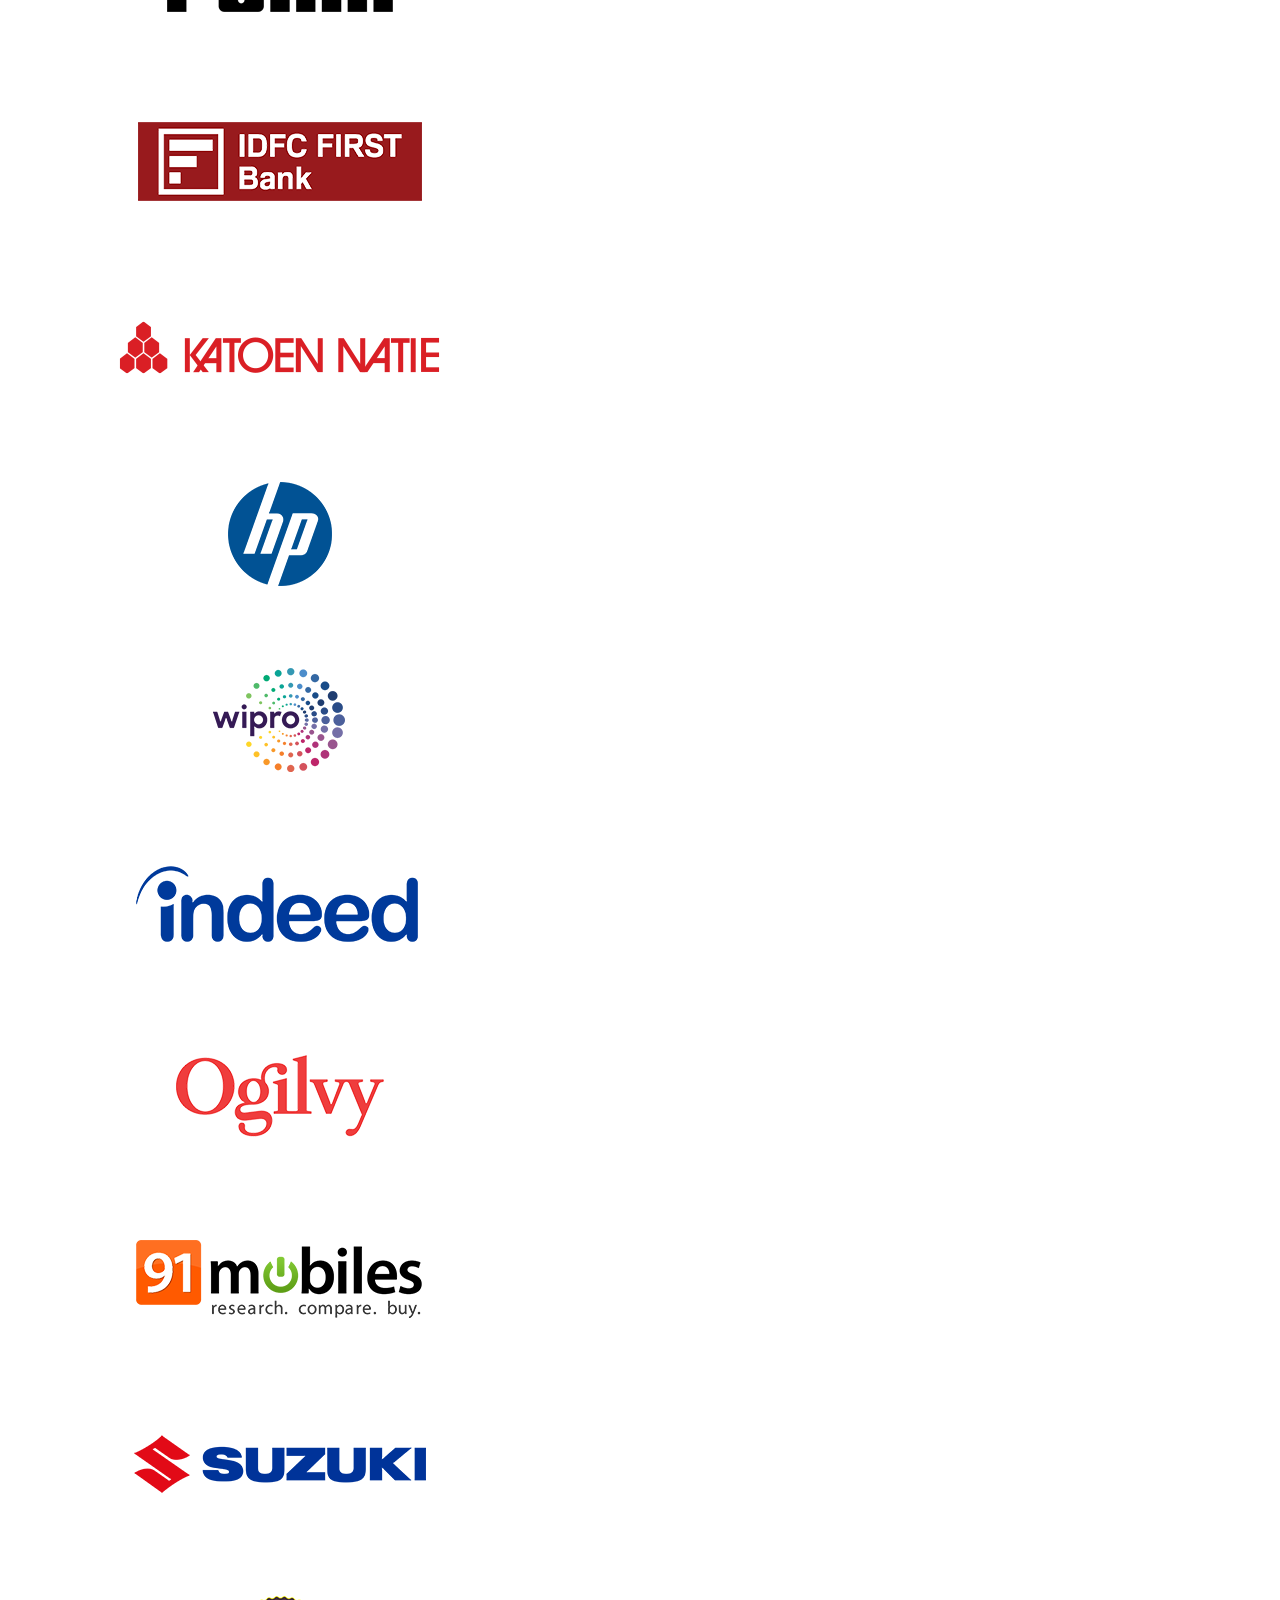
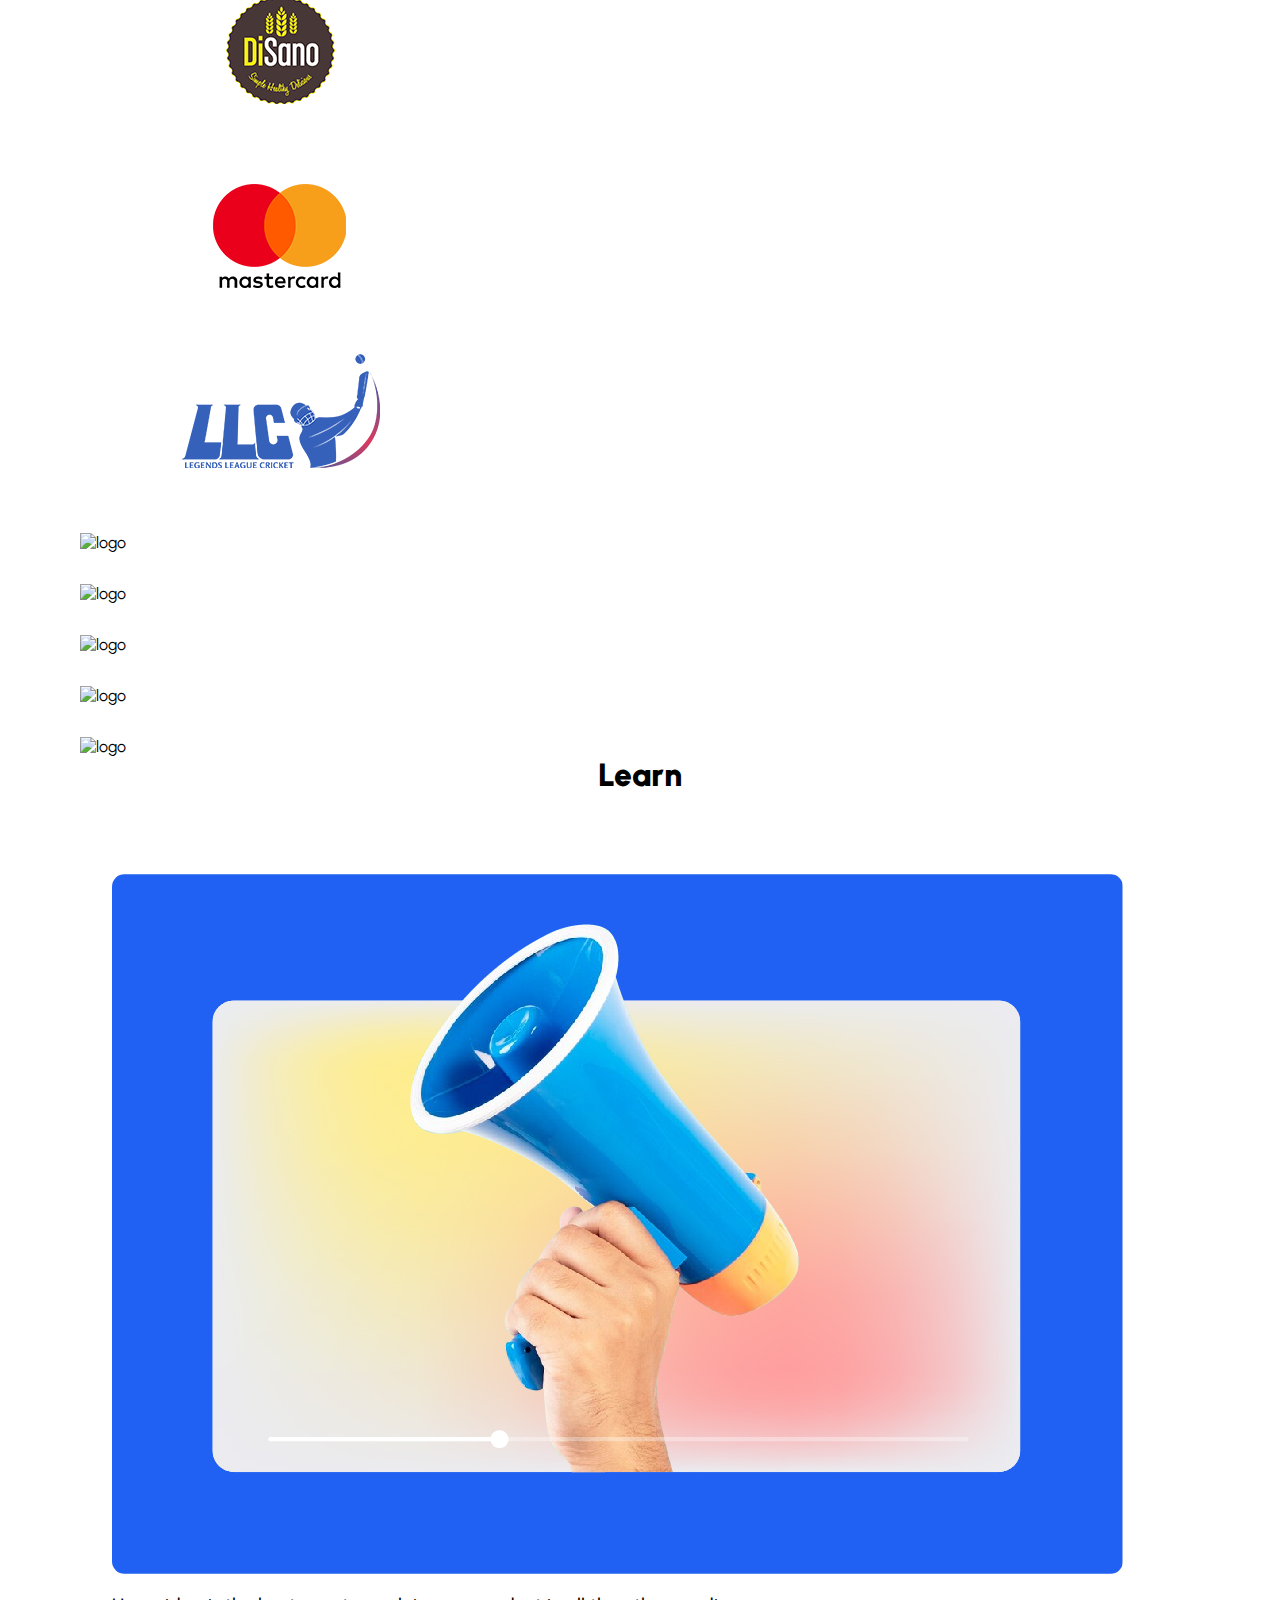
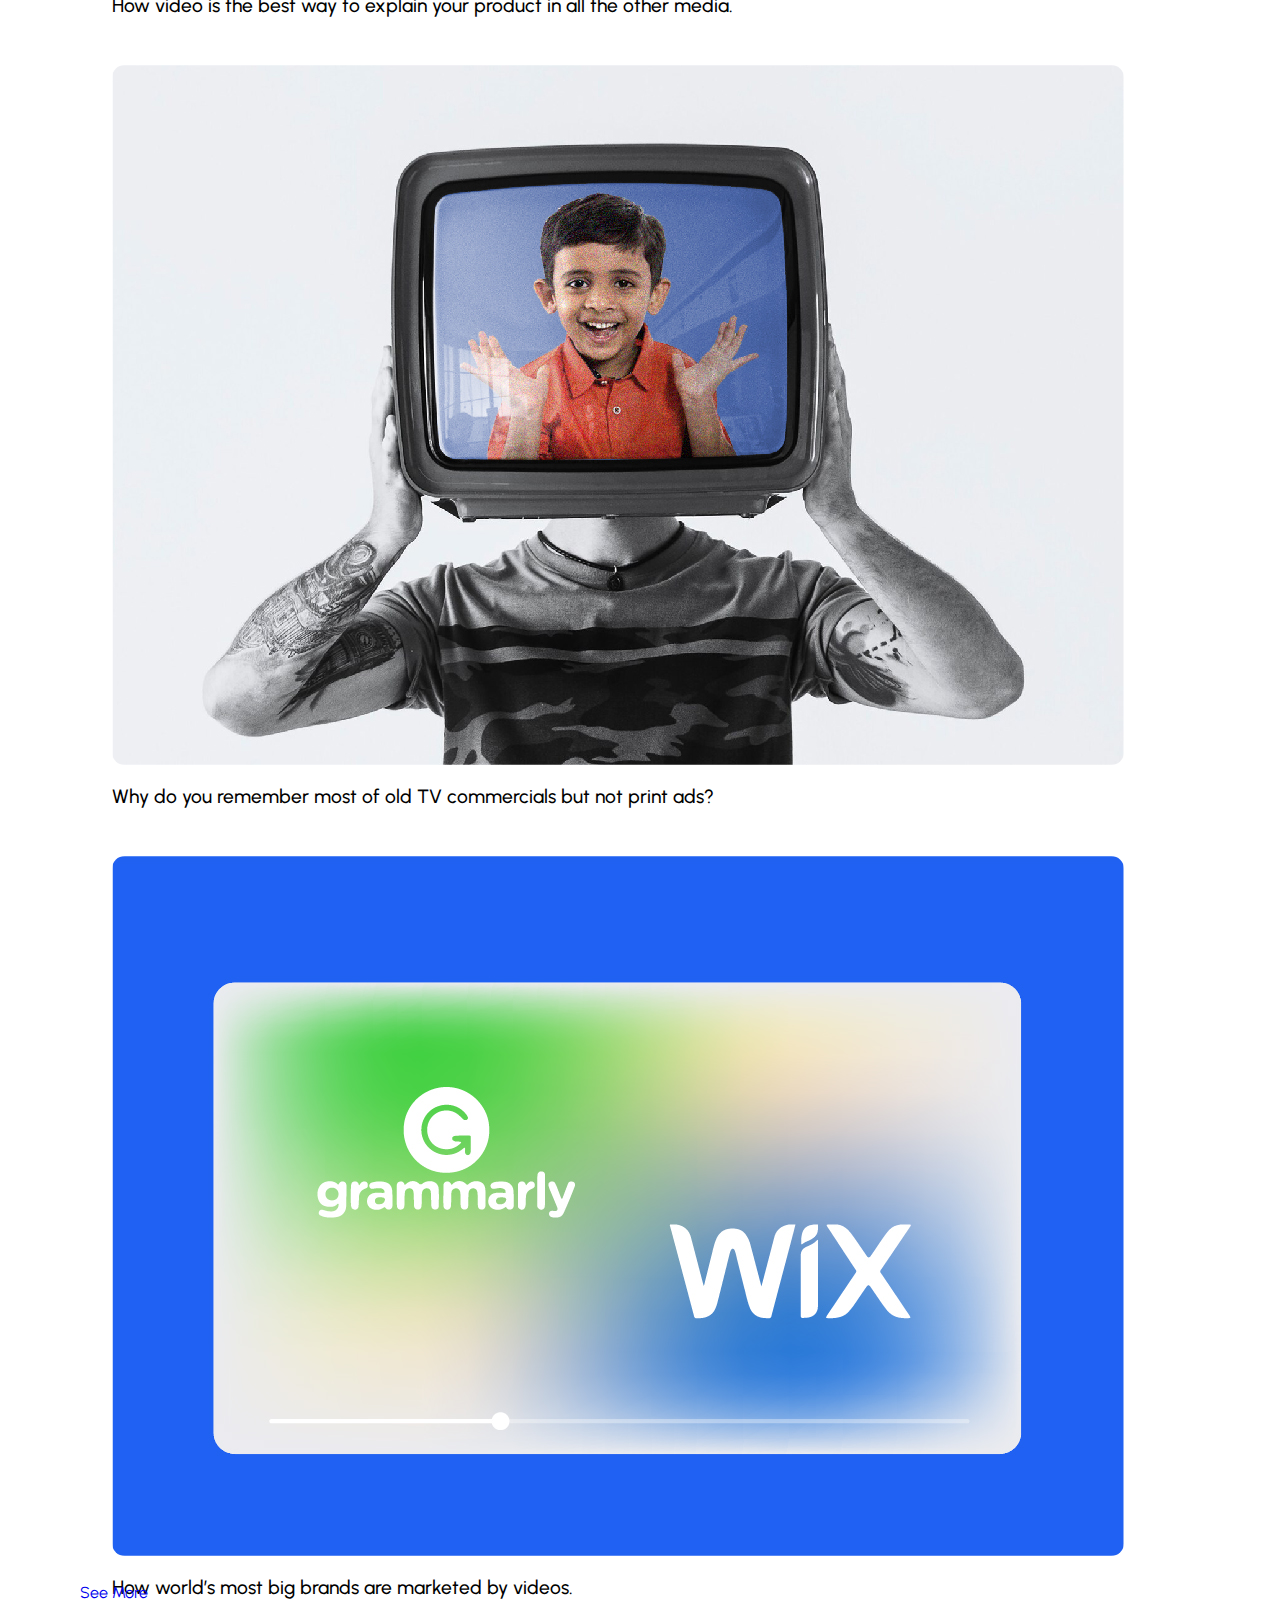
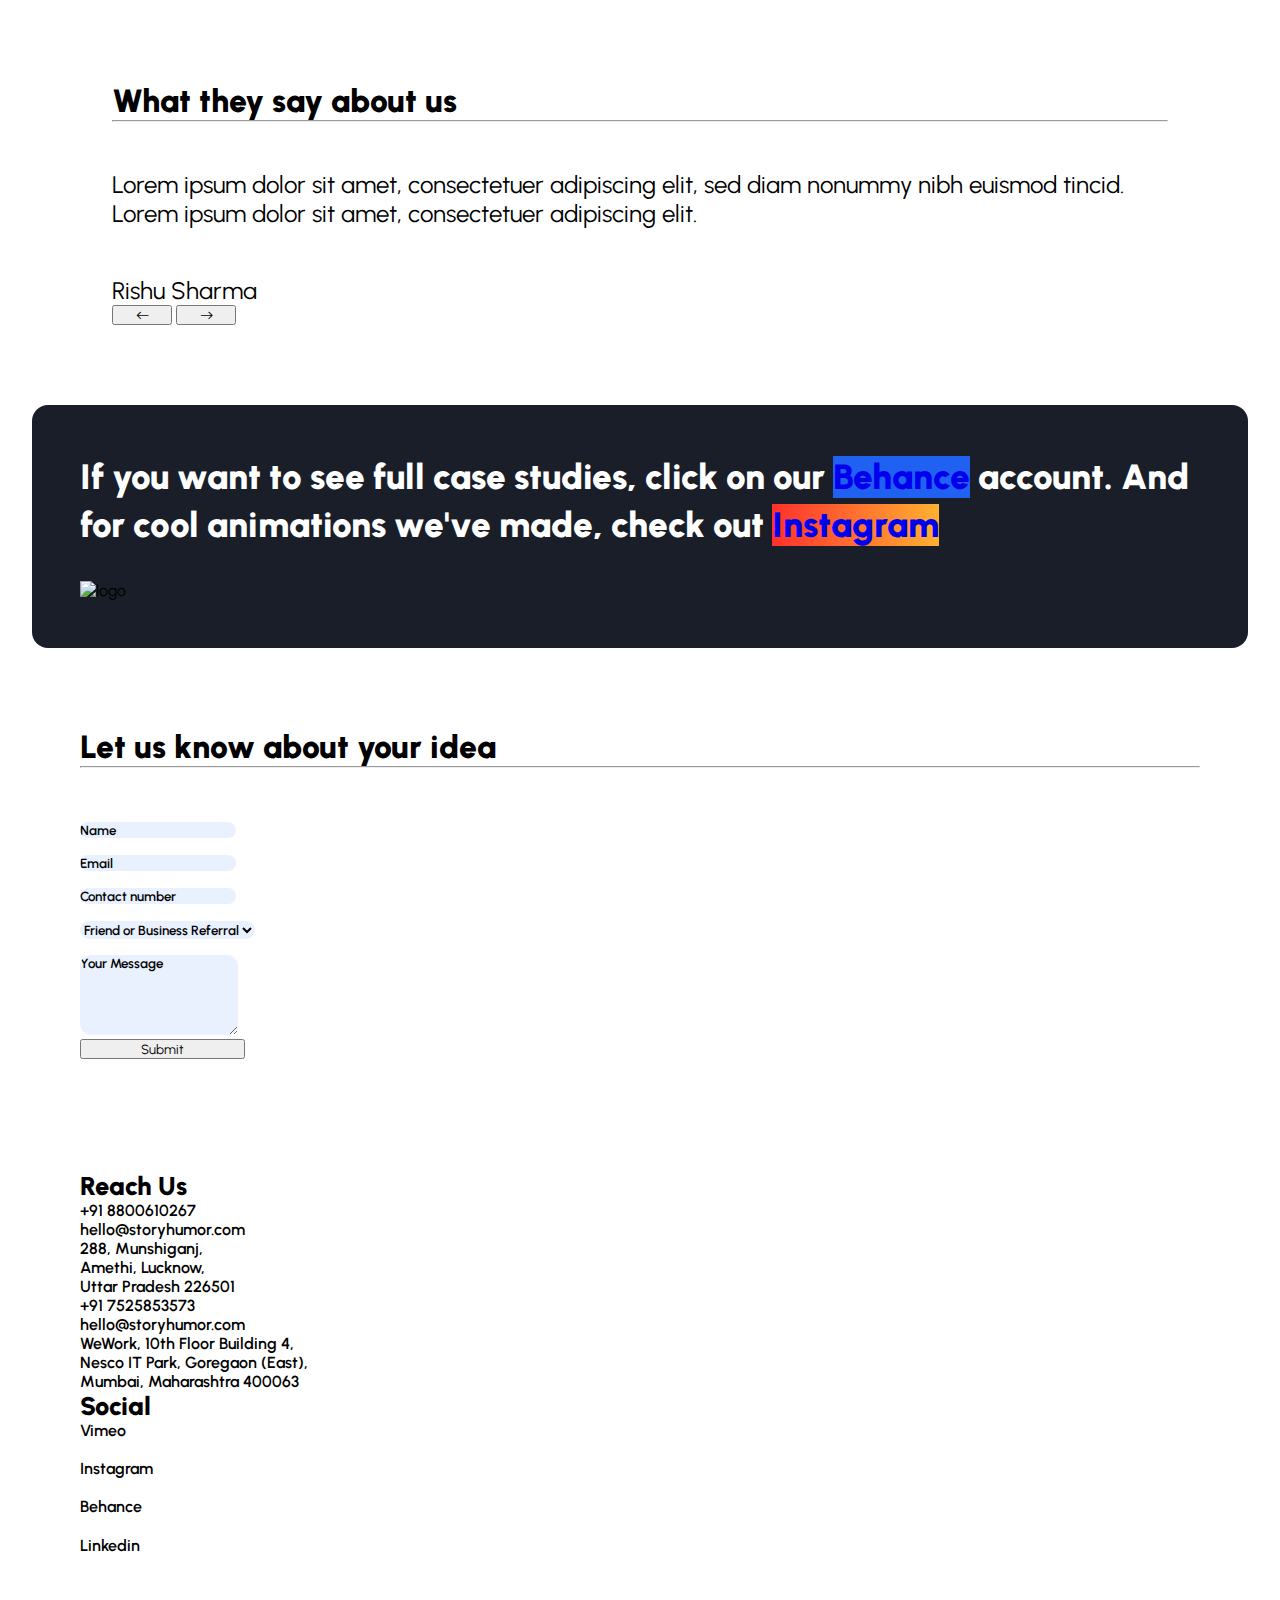
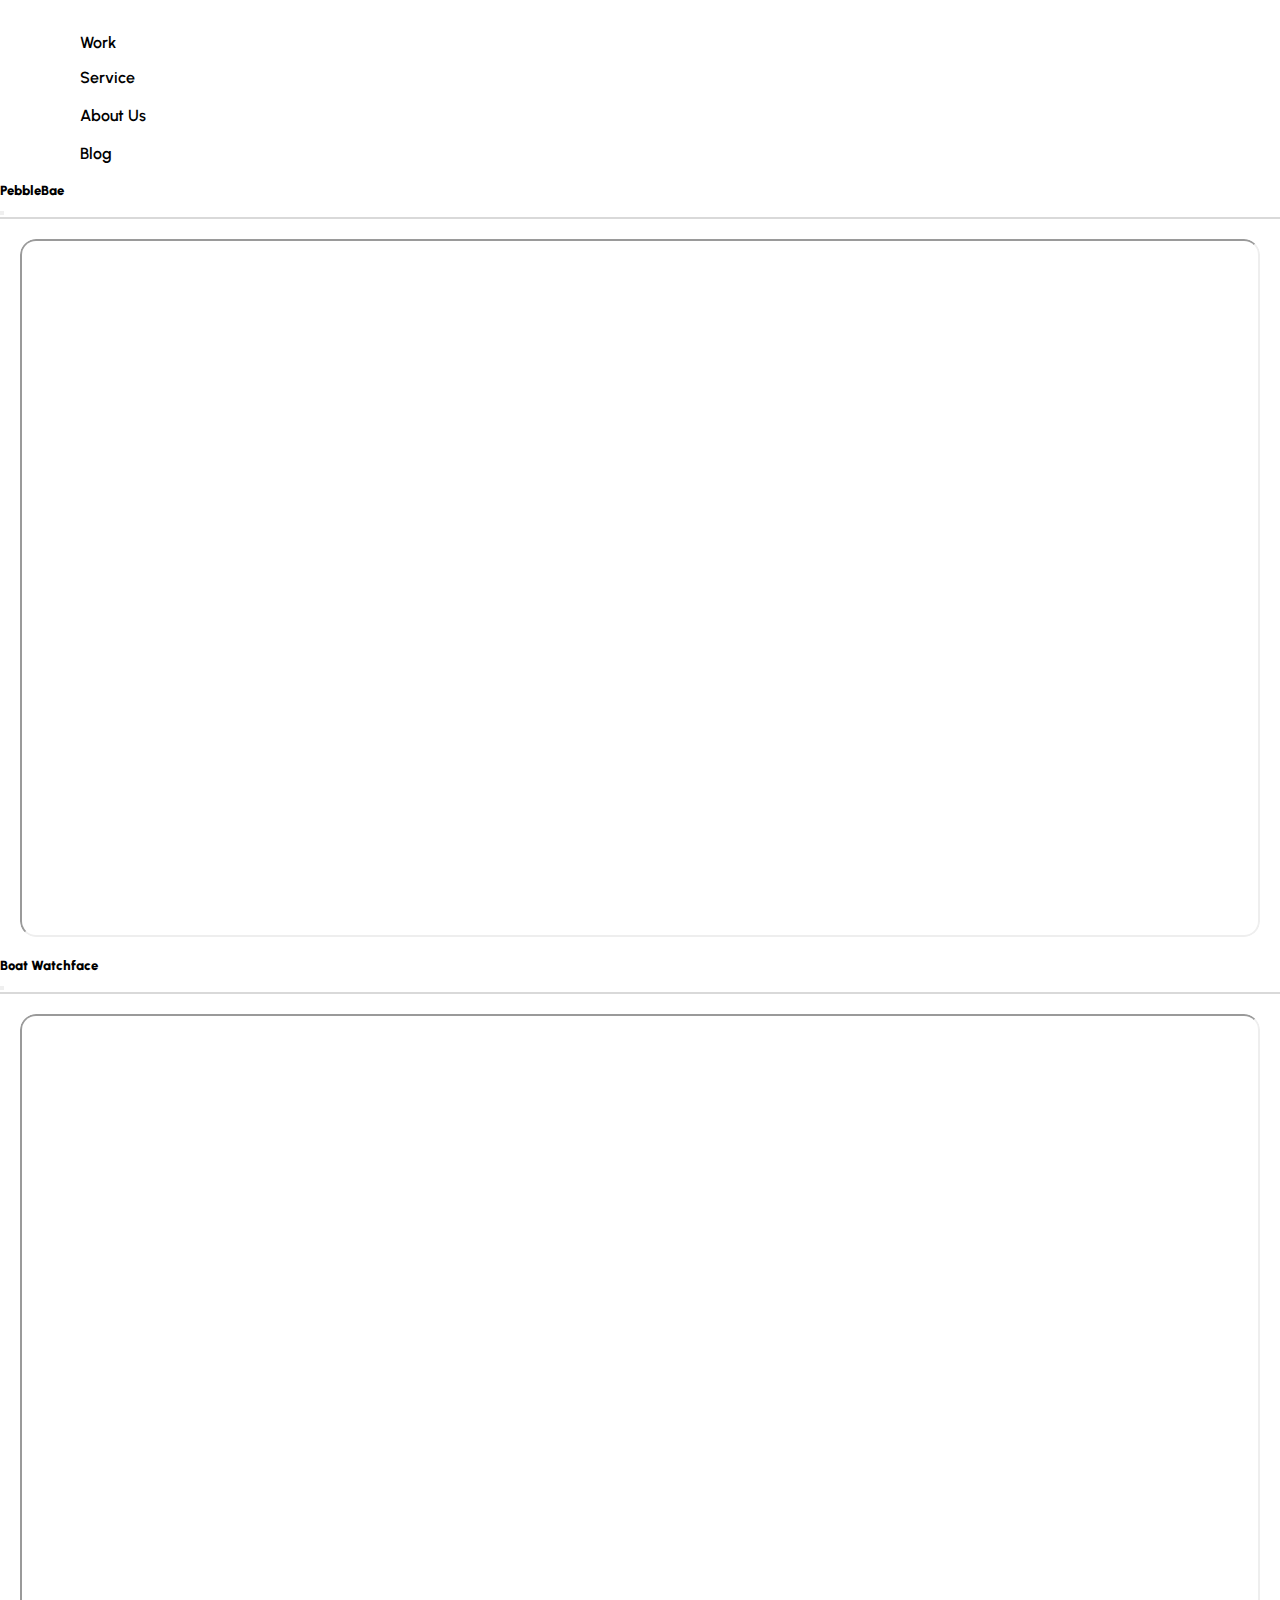
==== commit 9d0b02c0: "Comit" ====
--- a/index.html
+++ b/index.html
@@ -5,7 +5,7 @@
   <meta charset="UTF-8" />
   <meta http-equiv="X-UA-Compatible" content="IE=edge" />
   <meta name="viewport" content="width=device-width, initial-scale=1.0" />
-  <title>StoryHumor - Home</title>
+  <title>Story Humor - Home</title>
   <meta name="description"
     content="Creative animated videos for startups & agencies. Elevate your brand with captivating storytelling. Explore our portfolio for innovative animation solutions." />
   <meta name="keywords"
@@ -30,12 +30,78 @@
 
     gtag('config', 'G-JEGGNTM2KY');
   </script>
-  <script type="text/javascript">
-    // Initialize EmailJS with your correct service ID
-    (function () {
-      emailjs.init("y46YPvd3ZlQtYWV1K");
-    })();
-  </script>
+  <style>
+    #success-alert,
+    #contact-success-alert {
+      display: none;
+      /* Hide the alert by default */
+      position: fixed;
+      padding: 35px !important;
+      top: 20px;
+      right: 20px;
+      z-index: 9999;
+    }
+
+    /* Custom styles for the modal */
+    .modal-header-custom {
+      background-color: #007bff;
+      color: white;
+      border-bottom: none;
+      text-align: center;
+      z-index: 99999 !important;
+    }
+
+    .modal-title-custom {
+      flex: 1;
+      font-weight: bold;
+      z-index: 99999 !important;
+    }
+
+    .btn-close-custom {
+      background-color: white;
+      border-radius: 50%;
+      padding: 0.5rem;
+    }
+
+    .modal-body-custom {
+      padding: 2rem;
+      background-color: #f8f9fa;
+      z-index: 99999 !important;
+    }
+
+    .modal-footer-custom {
+      background-color: #f8f9fa;
+      border-top: none;
+    }
+
+    .form-control-custom {
+      border-radius: 20px;
+      padding: 0.75rem 1.25rem;
+      z-index: 99999 !important;
+    }
+
+    .btn-custom {
+      background-color: #007bff;
+      border: none;
+      border-radius: 20px;
+      padding: 0.75rem 1.25rem;
+      font-size: 1.1rem;
+      font-weight: bold;
+    }
+
+    .input-group-text-custom {
+      background-color: #007bff;
+      color: white;
+      border: none;
+      border-top-left-radius: 20px;
+      border-bottom-left-radius: 20px;
+    }
+
+    .input-group-custom {
+      border-radius: 20px;
+      overflow: hidden;
+    }
+  </style>
 </head>
 
 <body>
@@ -55,7 +121,7 @@
           <a href="./about.html">About</a>
         </li>
         <li>
-          <a href="./learn.html">Learn</a>
+          <a href="./blog.html">Blog</a>
         </li>
         <li>
           <a href="./contactus.html" class="link-contact rounded-pill">Contact</a>
@@ -96,10 +162,9 @@
       </div>
       <div class="col-12 high-res">
         <p class="text-center mt-5 container-padding header-para">
-          We are a Boutique Design & Animation Studio specialization in
-          crafting engaging video content for startups and agencies. Our
-          expertise lies in bringing captivating stories to life through
-          animation, catering to all stages of production.
+          We are a Boutique Design & Animation Studio specialized in crafting engaging Animated Explainer video content
+          for startups and agencies. Our expertise lies in bringing captivating stories to life through animation,
+          catering to all stages of production.
         </p>
       </div>
     </div>
@@ -140,41 +205,41 @@
         <div class="row mt-5">
           <div class="col-md-6">
             <div class="image-container">
-              <img src="images/work/Works-1.jpg" alt="storyhumor PebbleBae"
+              <img src="images/works/Award winning 2d Animated Video.jpg" alt="storyhumor PebbleBae"
                 class="img-fluid learn-img Featured-Hover" />
               <div class="overlay learn-img"></div>
               <div class="play-icon" data-bs-toggle="modal" data-bs-target="#Work1Modal"></div>
             </div>
-            <p class="mt-2 fw-bold featured-work-text">PebbleBae</p>
+            <p class="mt-2 fw-bold featured-work-text">Pebblebae - Award winning short film</p>
           </div>
           <div class="col-md-6">
             <div class="image-container">
-              <img src="images/work/Works-2.png" alt="storyhumor Boat Watchface"
+              <img src="images/works/Boat Animated Explainer Video.png" alt="storyhumor Boat Watchface"
                 class="img-fluid learn-img Featured-Hover" />
               <div class="overlay learn-img"></div>
               <div class="play-icon" data-bs-toggle="modal" data-bs-target="#Work2Modal"></div>
             </div>
-            <p class="mt-2 fw-bold featured-work-text">Boat Watchface</p>
+            <p class="mt-2 fw-bold featured-work-text">Boat Watchface - Animated Explainer Video</p>
           </div>
         </div>
         <div class="row mt-4 mb-5">
           <div class="col-md-6">
             <div class="image-container">
-              <img src="images/work/Works-3.jpg" alt="storyhumor National Epilepsy Day"
+              <img src="images/works/Epilepsy Animated Explainer Video.jpg" alt="storyhumor National Epilepsy Day"
                 class="img-fluid learn-img Featured-Hover" />
               <div class="overlay learn-img"></div>
               <div class="play-icon" data-bs-toggle="modal" data-bs-target="#Work3Modal"></div>
             </div>
-            <p class="mt-2 fw-bold featured-work-text">National Epilepsy Day</p>
+            <p class="mt-2 fw-bold featured-work-text">National Epilepsy Day- Animated Explainer Video</p>
           </div>
           <div class="col-md-6">
             <div class="image-container">
-              <img src="images/work/Works-12.jpg" alt="storyhumor Puma Shoes"
+              <img src="images/works/Puma 2d Animated Ad.jpg" alt="storyhumor Puma Shoes"
                 class="img-fluid learn-img Featured-Hover" />
               <div class="overlay learn-img"></div>
               <div class="play-icon" data-bs-toggle="modal" data-bs-target="#Work4Modal"></div>
             </div>
-            <p class="mt-2 fw-bold featured-work-text">Puma Shoes</p>
+            <p class="mt-2 fw-bold featured-work-text">Puma RS X Shoes Animation</p>
           </div>
           <div class="featured-all-projects d-flex align-items-end justify-content-end">
             <a href="./work.html" class="btn btn-outline-dark rounded-pill mt-5 pt-md-3 pb-md-3 ps-md-5 pe-md-5">
@@ -284,20 +349,23 @@
     </div>
     <div class="row container-padding">
       <div class="col-md-4">
-        <img src="images/Home-01.jpg" alt="storyhumor-home-learn-img" class="img-fluid learn-img" />
+        <img src="images/Best Explainer Video Company In Mumbai.jpg" alt="storyhumor-home-learn-img"
+          class="img-fluid learn-img" />
         <p class="learn-text">
           How video is the best way to explain your product in all the other
           media.
         </p>
       </div>
       <div class="col-md-4">
-        <img src="images/Home-02.jpg" alt="storyhumor-home-learn-img" class="img-fluid learn-img" />
+        <img src="images/Top Animated Explainer Video.jpg" alt="storyhumor-home-learn-img"
+          class="img-fluid learn-img" />
         <p class="learn-text">
           Why do you remember most of old TV commercials but not print ads?
         </p>
       </div>
       <div class="col-md-4">
-        <img src="images/Home-03.jpg" alt="storyhumor-home-learn-img" class="img-fluid learn-img" />
+        <img src="images/2d Animated Explainer Video Company.jpg" alt="storyhumor-home-learn-img"
+          class="img-fluid learn-img" />
         <p class="learn-text learn-last">
           How world’s most big brands are marketed by videos.
         </p>
@@ -369,7 +437,7 @@
       <h1 class="comments-text-bold">Let us know about your idea</h1>
       <hr />
       <br /><br />
-      <form id="contact-form">
+      <form id="contact-form" method="POST">
         <input type="hidden" name="contact_number" />
 
         <div class="row contactform">
@@ -429,7 +497,7 @@
           <div>
             <div class="row">
               <div class="col-12 col-md-6 col-md-6">
-                <p class="footer-para footer-margin-section-1">+91 7525853573</p>
+                <p class="footer-para footer-margin-section-1">+91 8800610267</p>
                 <p class="footer-para footer-margin-section-1">
                   hello@storyhumor.com
                 </p>
@@ -438,7 +506,7 @@
                 <p class="footer-para footer-address">Uttar Pradesh 226501</p>
               </div>
               <div class="col-12 col-md-6 col-md-6">
-                <p class="footer-para footer-margin-section-1">+91 8800610267</p>
+                <p class="footer-para footer-margin-section-1">+91 7525853573</p>
                 <p class="footer-para footer-margin-section-1">
                   hello@storyhumor.com
                 </p>
@@ -506,8 +574,8 @@
               </a>
             </li>
             <li class="footer-margin-section-3">
-              <a href="./learn.html" class="footer-para footer-link">
-                Learn
+              <a href="./blog.html" class="footer-para footer-link">
+                Blog
               </a>
             </li>
           </ul>
@@ -515,42 +583,6 @@
       </div>
     </div>
   </footer>
-  <!-- Success Modal -->
-  <div class="modal fade" id="successModal" tabindex="-1" aria-labelledby="successModalLabel" aria-hidden="true">
-    <div class="modal-dialog modal-dialog-centered">
-      <div class="modal-content">
-        <div class="modal-header bg-primary text-white">
-          <h5 class="modal-title" id="successModalLabel">
-            <i class="bi bi-check-circle-fill"></i> Thank You!
-          </h5>
-          <button type="button" class="btn-close text-white" data-bs-dismiss="modal" aria-label="Close"></button>
-        </div>
-        <div class="modal-body">
-          <p class="lead">Your message was sent successfully.</p>
-          <p>
-            We appreciate your interest and will get back to you as soon as
-            possible.
-          </p>
-        </div>
-      </div>
-    </div>
-  </div>
-  <!-- Error Modal -->
-  <div class="modal fade" id="errorModal" tabindex="-1" aria-labelledby="errorModalLabel" aria-hidden="true">
-    <div class="modal-dialog">
-      <div class="modal-content">
-        <div class="modal-header">
-          <h5 class="modal-title" id="errorModalLabel">
-            <i class="bi bi-exclamation-triangle-fill text-danger"></i> Error
-          </h5>
-          <button type="button" class="btn-close" data-bs-dismiss="modal" aria-label="Close"></button>
-        </div>
-        <div class="modal-body">
-          Oops! Something went wrong. Please try again later.
-        </div>
-      </div>
-    </div>
-  </div>
   <!--Modals-->
   <!--Modal 1-->
   <div class="modal fade" id="Work1Modal" tabindex="-1" aria-labelledby="exampleModalLabel" aria-hidden="true">
@@ -628,6 +660,58 @@
     </div>
   </div>
 
+  <!-- Success Alert for Quick Call Modal -->
+  <div id="success-alert" class="alert alert-success alert-dismissible fade show" role="alert">
+    <strong>Success!</strong> Your message has been sent successfully.
+    <button type="button" class="btn-close" data-bs-dismiss="alert" aria-label="Close"></button>
+  </div>
+
+  <!-- Success Alert for Contact Form -->
+  <div id="contact-success-alert" class="alert alert-success alert-dismissible fade show" role="alert">
+    <strong>Success!</strong> Your idea has been sent successfully.
+    <button type="button" class="btn-close" data-bs-dismiss="alert" aria-label="Close"></button>
+  </div>
+
+  <div class="modal fade text-center" id="quickCallModal" tabindex="-1" aria-labelledby="quickCallModalLabel" aria-hidden="true">
+    <div class="modal-dialog modal-dialog-centered">
+      <div class="modal-content">
+        <div class="modal-header modal-header-custom">
+          <h5 class="modal-title modal-title-custom" id="quickCallModalLabel">Let's have a quick call</h5>
+          <button type="button" class="btn-close btn-close-custom" data-bs-dismiss="modal" aria-label="Close"></button>
+        </div>
+        <div class="modal-body modal-body-custom">
+          <form method="POST" id="home-form">
+            <input type="hidden" name="access_key" value="076ec1c4-a4f5-46b0-b074-92b378ab353a">
+            <input type="hidden" name="subject" value="StoryHumor Notification">
+            <div class="mb-3">
+              <input type="text" class="form-control form-control-custom" name="name" id="name" placeholder="Name" required>
+            </div>
+            <div class="mb-3">
+              <input type="email" class="form-control form-control-custom" name="email" id="email" placeholder="Email" required>
+            </div>
+            <div class="mb-3">
+              <input type="text" class="form-control form-control-custom" name="home_companyname" id="companyName" placeholder="Company name">
+            </div>
+            <div class="mb-3">
+              <textarea class="form-control form-control-custom" name="home_message" placeholder="Your Message" required></textarea>
+            </div>
+            <div class="mb-3">
+              <div class="input-group input-group-custom">
+                <span class="input-group-text input-group-text-custom">+91</span>
+                <input type="tel" class="form-control form-control-custom" name="home_phone" id="phone" placeholder="Mobile Number" required>
+              </div>
+            </div>
+            <button type="submit" class="btn btn-primary w-100 btn-custom">Get an Instant Callback</button>
+          </form>
+        </div>
+        <div class="modal-footer modal-footer-custom text-center">
+          <small>We will only use your information to contact you and improve your experience. We don't keep data or spread spam.</small>
+        </div>
+      </div>
+    </div>
+  </div>
+
+
   <script type="text/javascript" src="js/main.js"></script>
   <script src="https://cdn.jsdelivr.net/npm/bootstrap@5.0.2/dist/js/bootstrap.bundle.min.js"
     integrity="sha384-MrcW6ZMFYlzcLA8Nl+NtUVF0sA7MsXsP1UyJoMp4YLEuNSfAP+JcXn/tWtIaxVXM"
@@ -636,103 +720,7 @@
   <script nomodule src="https://unpkg.com/ionicons@5.5.2/dist/ionicons/ionicons.js"></script>
   <script src="https://cdnjs.cloudflare.com/ajax/libs/slick-carousel/1.9.0/slick.min.js"></script>
   <script type="text/javascript" src="https://cdn.jsdelivr.net/npm/@emailjs/browser@3/dist/email.min.js"></script>
-  <script type="text/javascript">
-    window.onload = function () {
-      // Attach a submit event listener to the form
-      document.getElementById("contact-form").addEventListener("submit", function (event) {
-        event.preventDefault();
-
-        // Validate form fields
-        if (validateForm()) {
-          // Send the form using EmailJS
-          emailjs.sendForm("service_ojjip7v", "template_3leo7w6", this).then(
-            function () {
-              console.log("SUCCESS!");
-              $("#successModal").modal("show");
-              resetForm(); // Reset form fields on success
-            },
-            function (error) {
-              console.log("FAILED...", error);
-              showAlert("Oops! Something went wrong. Please try again later.", "danger");
-            }
-          );
-        }
-      });
-
-      // Function to validate form fields
-      function validateForm() {
-        var name = document.getElementById("username").value;
-        var email = document.getElementById("Email").value;
-        var contact = document.getElementById("contact").value;
-        var message = document.getElementById("txtarea").value;
-        // Check if name field is empty
-        if (name === "" || name === undefined) {
-          showAlert("Please enter your name.", "danger");
-          return false;
-        }
-
-        // Check if email field is empty
-        if (email === "") {
-          showAlert("Please enter your email.", "danger");
-          return false;
-        }
-
-        // Check if email is valid using a regular expression
-        var emailRegex = /^[^\s@]+@[^\s@]+\.[^\s@]+$/;
-        if (!emailRegex.test(email)) {
-          showAlert("Please enter a valid email address.", "danger");
-          return false;
-        }
-
-        // Check if contact number field is empty
-        if (contact === "") {
-          showAlert("Please enter your contact number.", "danger");
-          return false;
-        }
-
-        // Check if message field is empty
-        if (message === "") {
-          showAlert("Please enter your message.", "danger");
-          return false;
-        }
-
-        return true; // Form is valid
-      }
-
-      // Function to display Bootstrap alerts
-      function showAlert(message, type) {
-        var alertDiv = document.createElement("div");
-        alertDiv.classList.add("alert", "alert-" + type);
-        alertDiv.setAttribute("role", "alert");
-
-        var alertInner = document.createElement("div");
-        alertInner.classList.add("alert-inner");
-        alertInner.textContent = message;
-
-        var closeBtn = document.createElement("span");
-        closeBtn.innerHTML = "&times;";
-        closeBtn.classList.add("close-btn");
-        closeBtn.addEventListener("click", function () {
-          alertDiv.classList.remove("show");
-          setTimeout(function () {
-            alertDiv.remove();
-          }, 100);
-        });
-
-        alertInner.appendChild(closeBtn);
-        alertDiv.appendChild(alertInner);
-        document.getElementById("contact-form").prepend(alertDiv);
-        setTimeout(function () {
-          alertDiv.classList.add("show");
-        }, 100);
-      }
-
-      // Function to reset form fields
-      function resetForm() {
-        document.getElementById("contact-form").reset();
-      }
-    };
-  </script>
+
 </body>
 
 </html>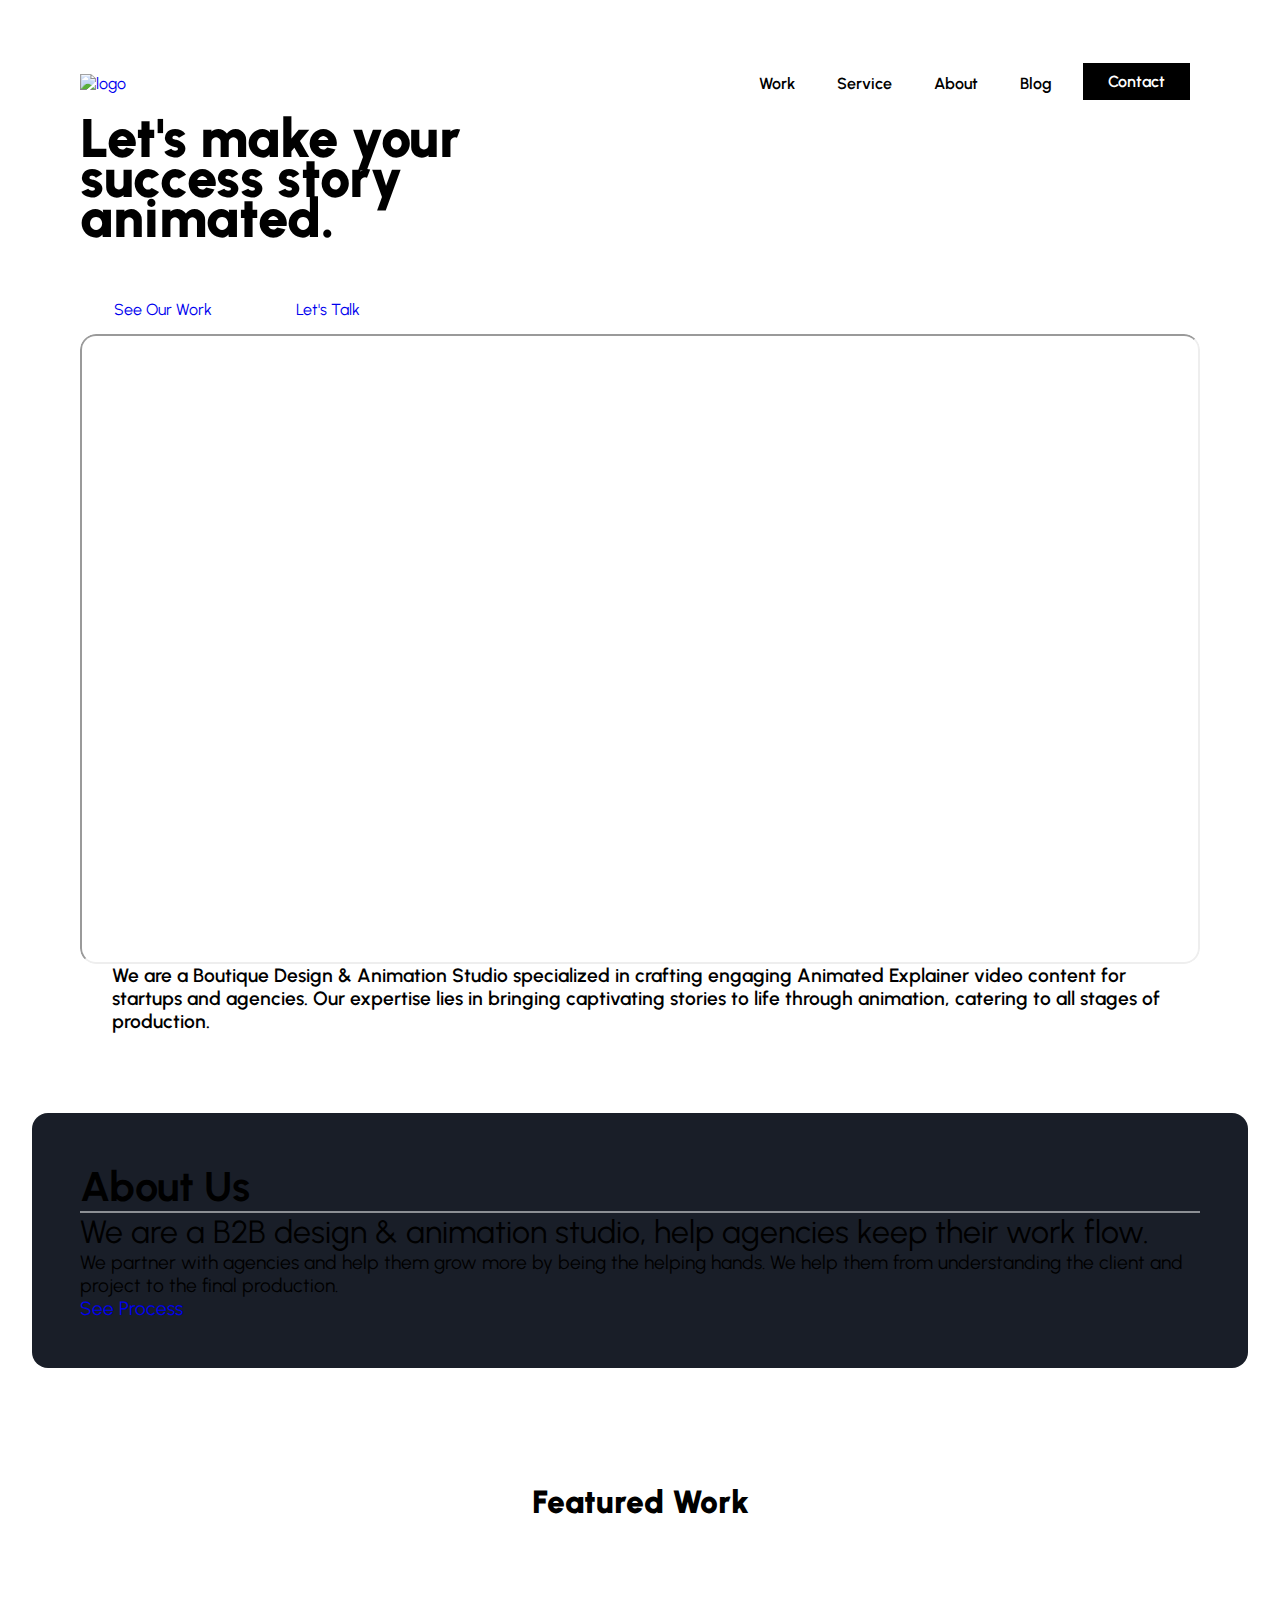
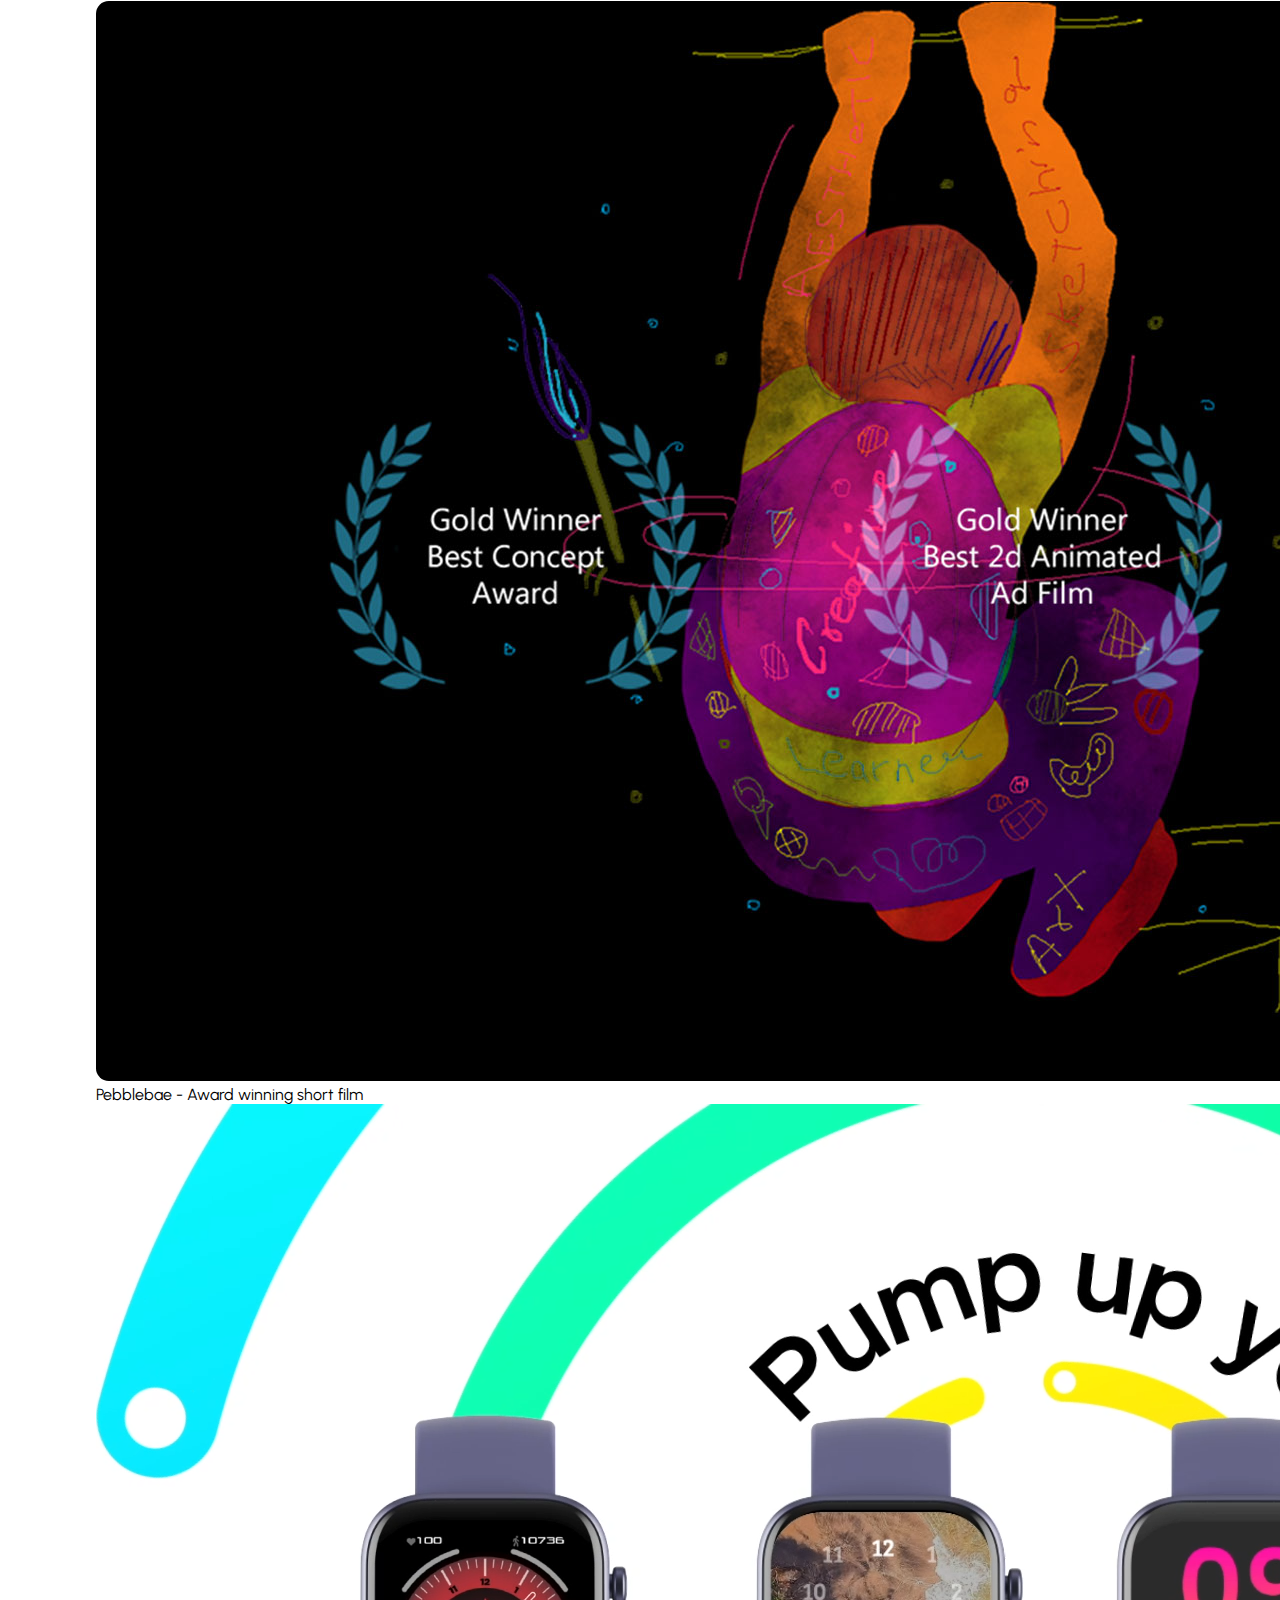
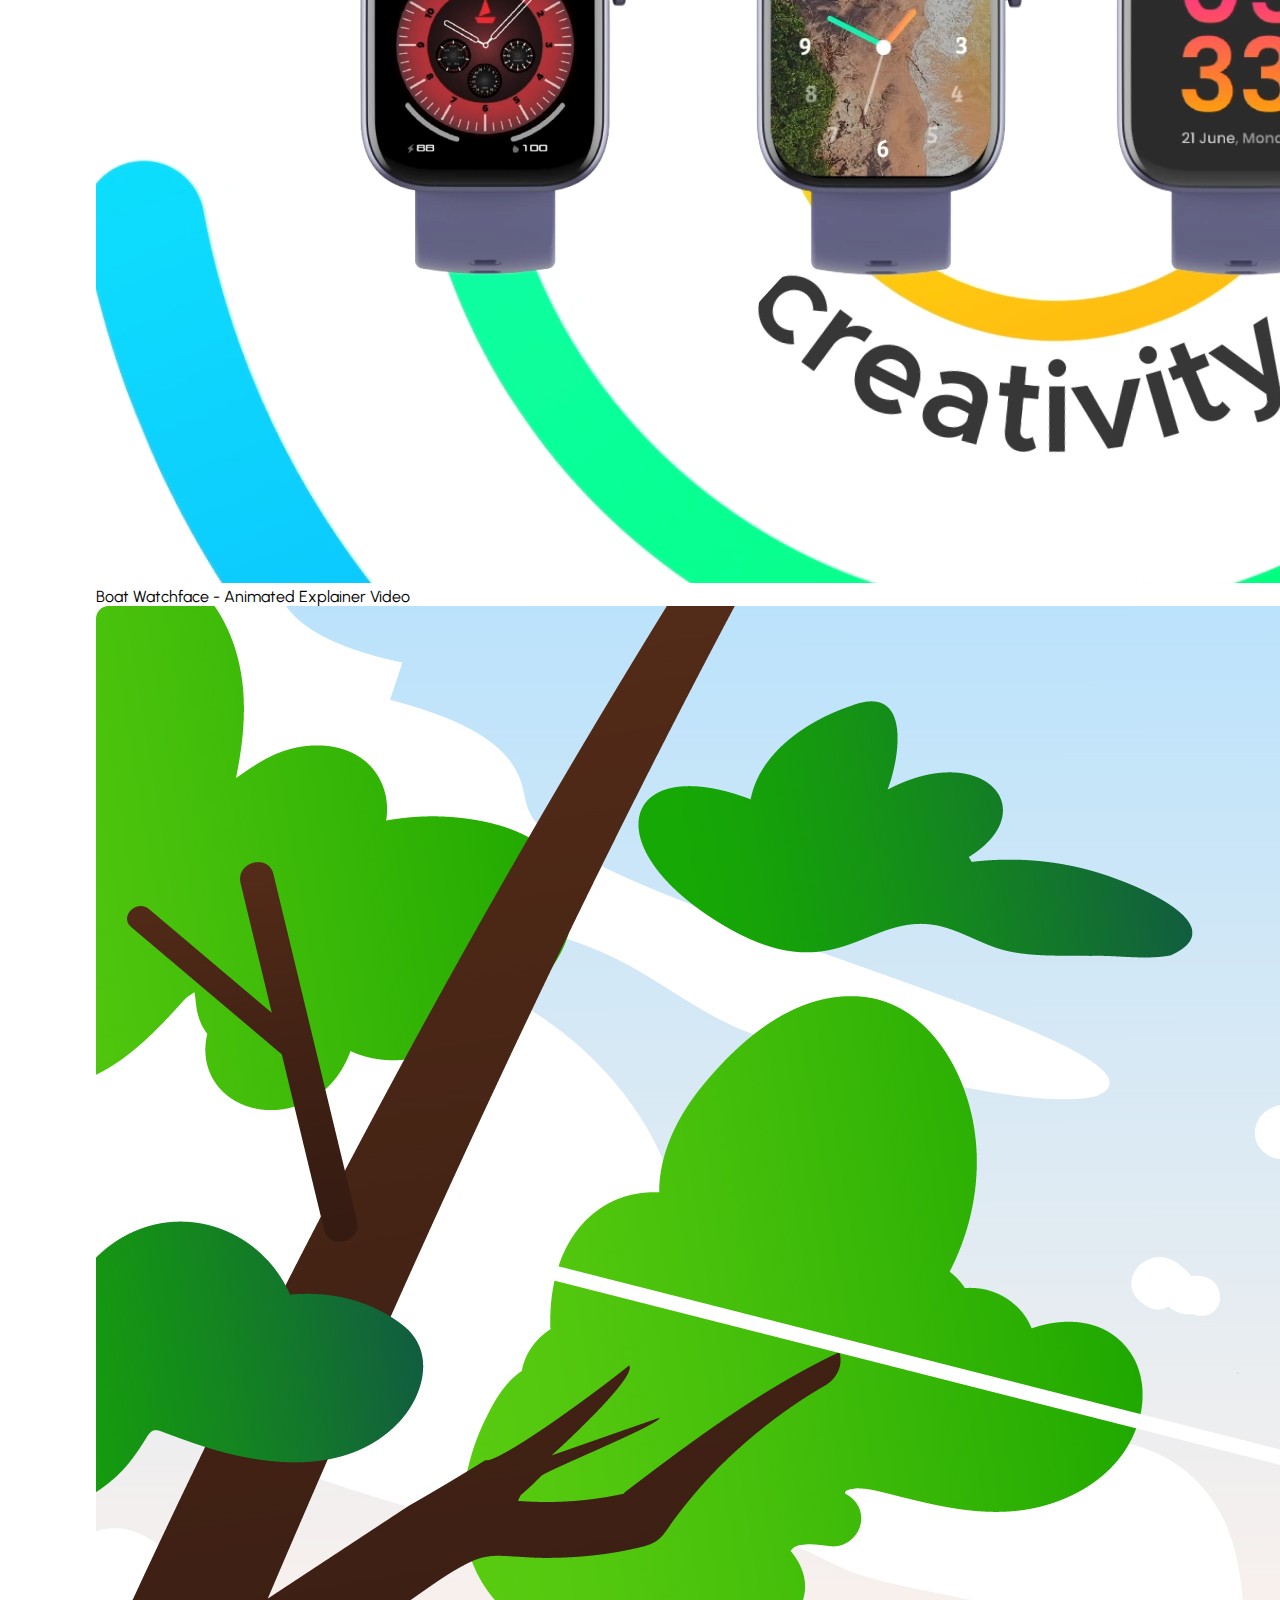
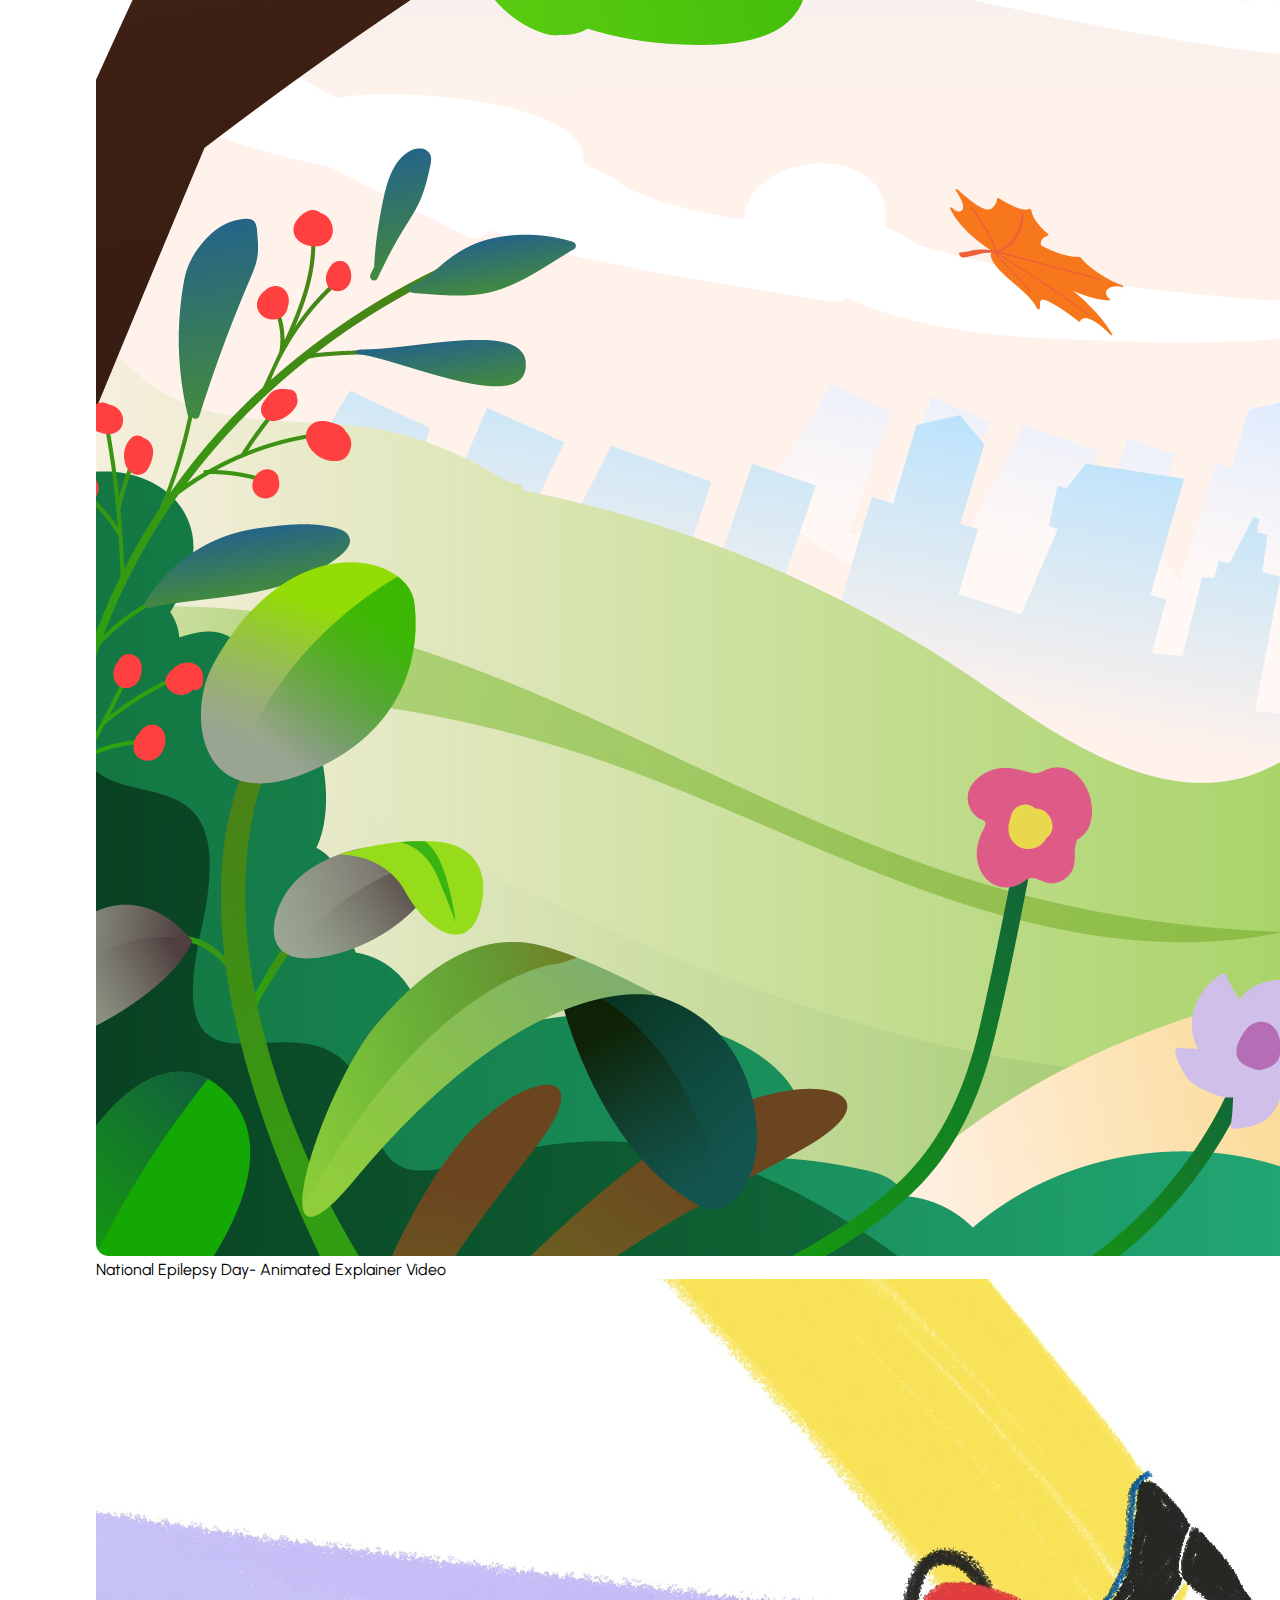
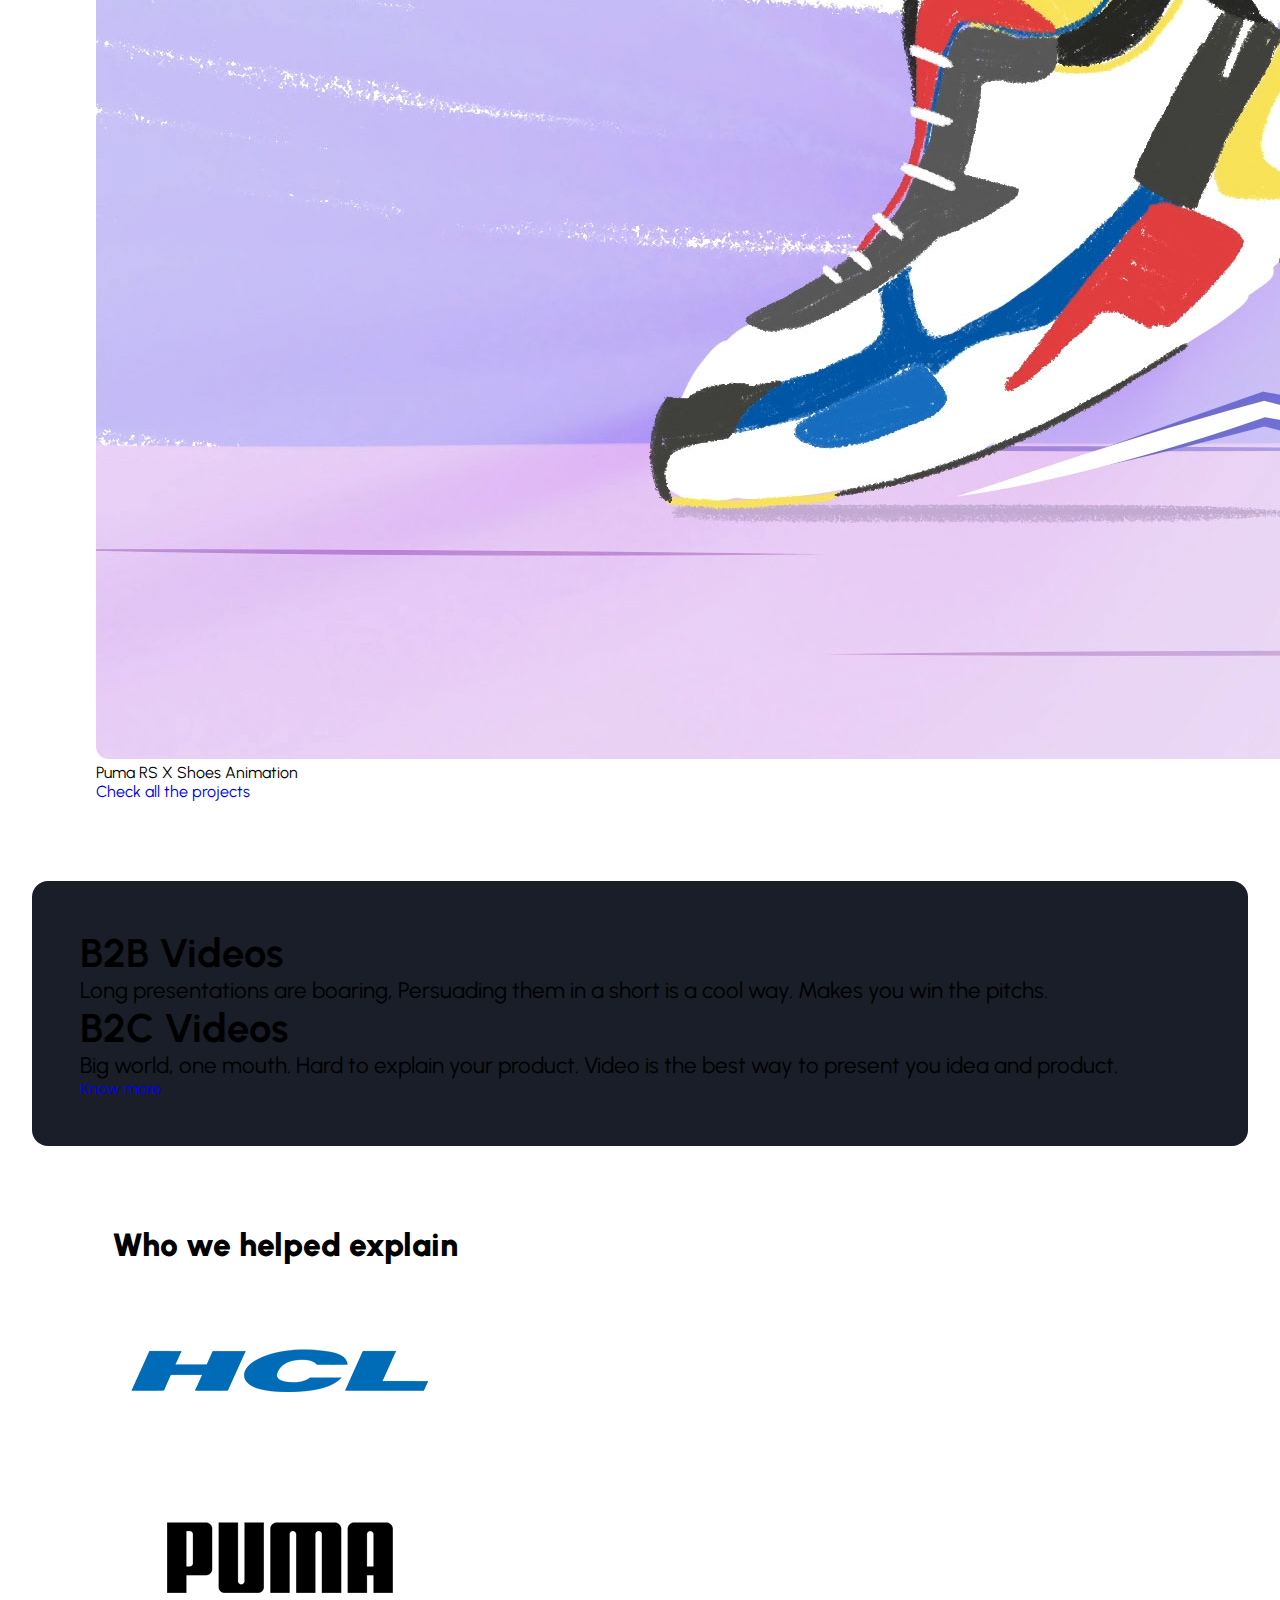
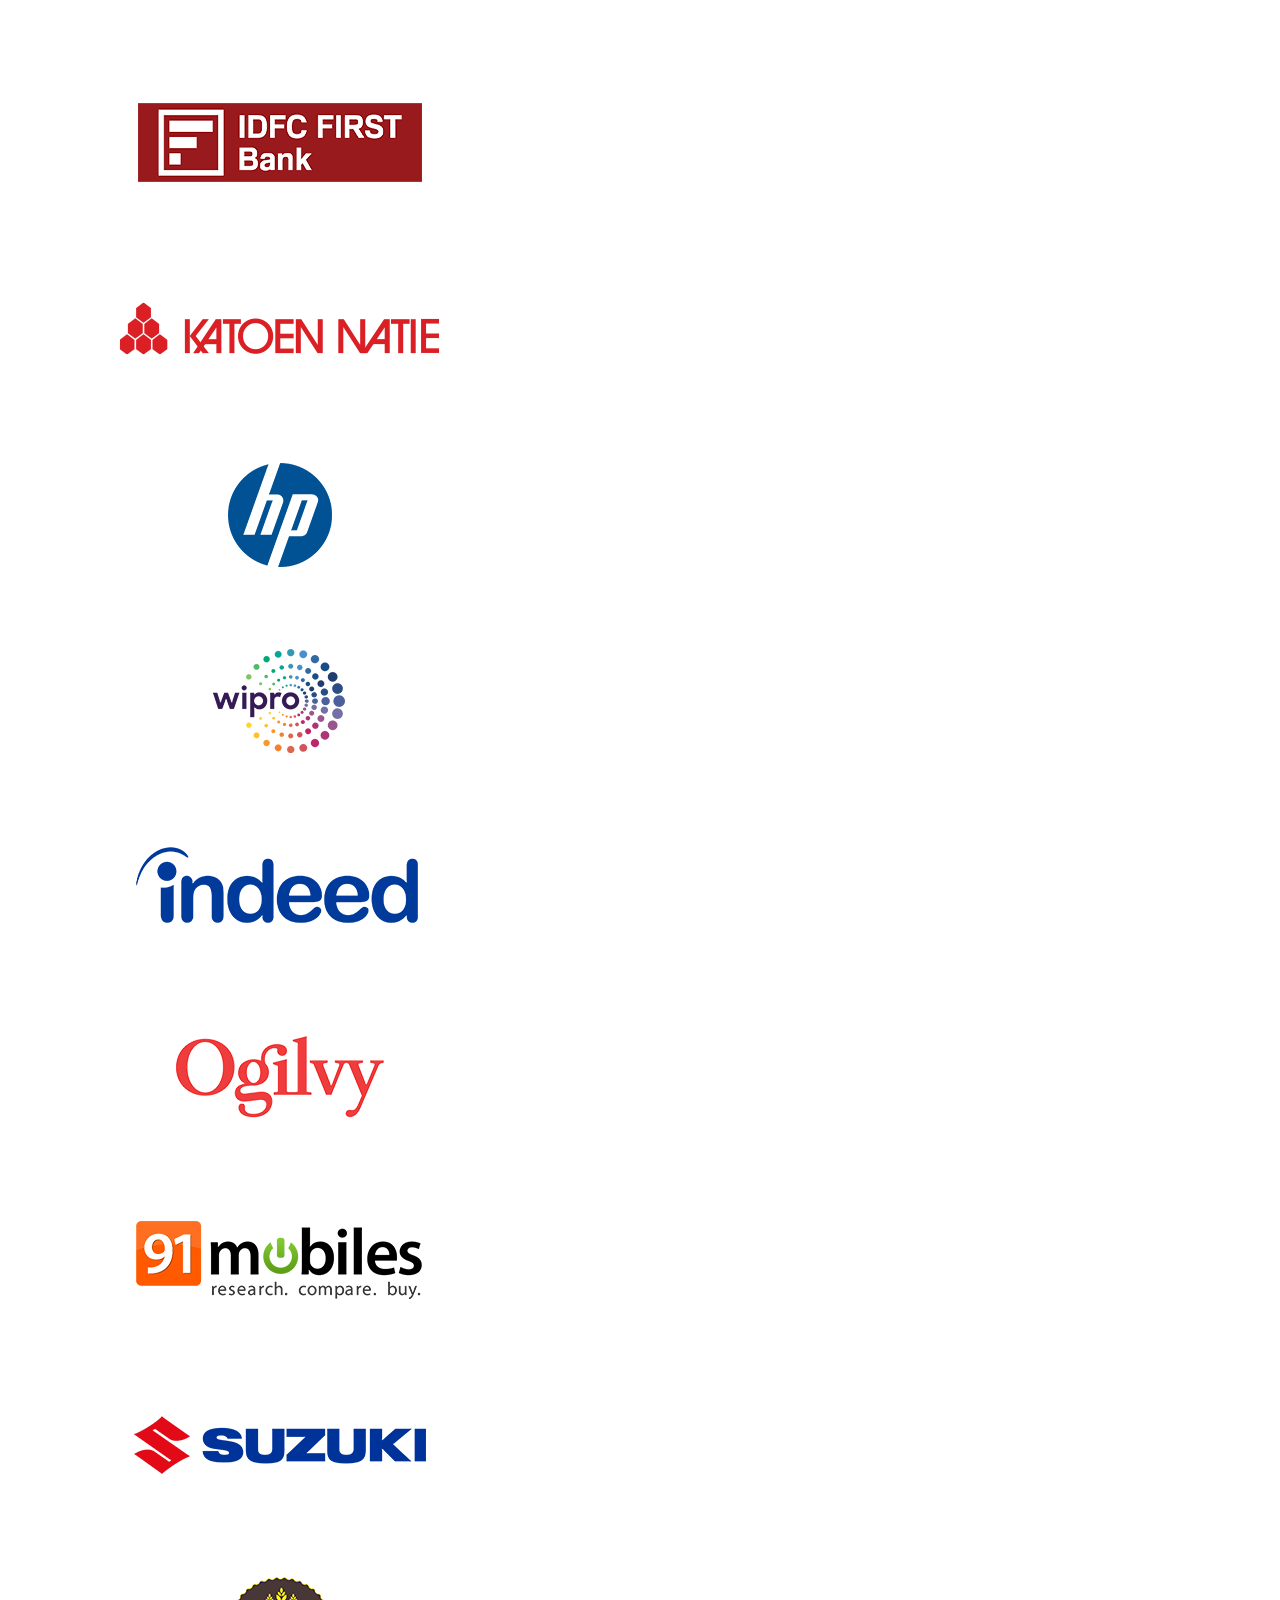
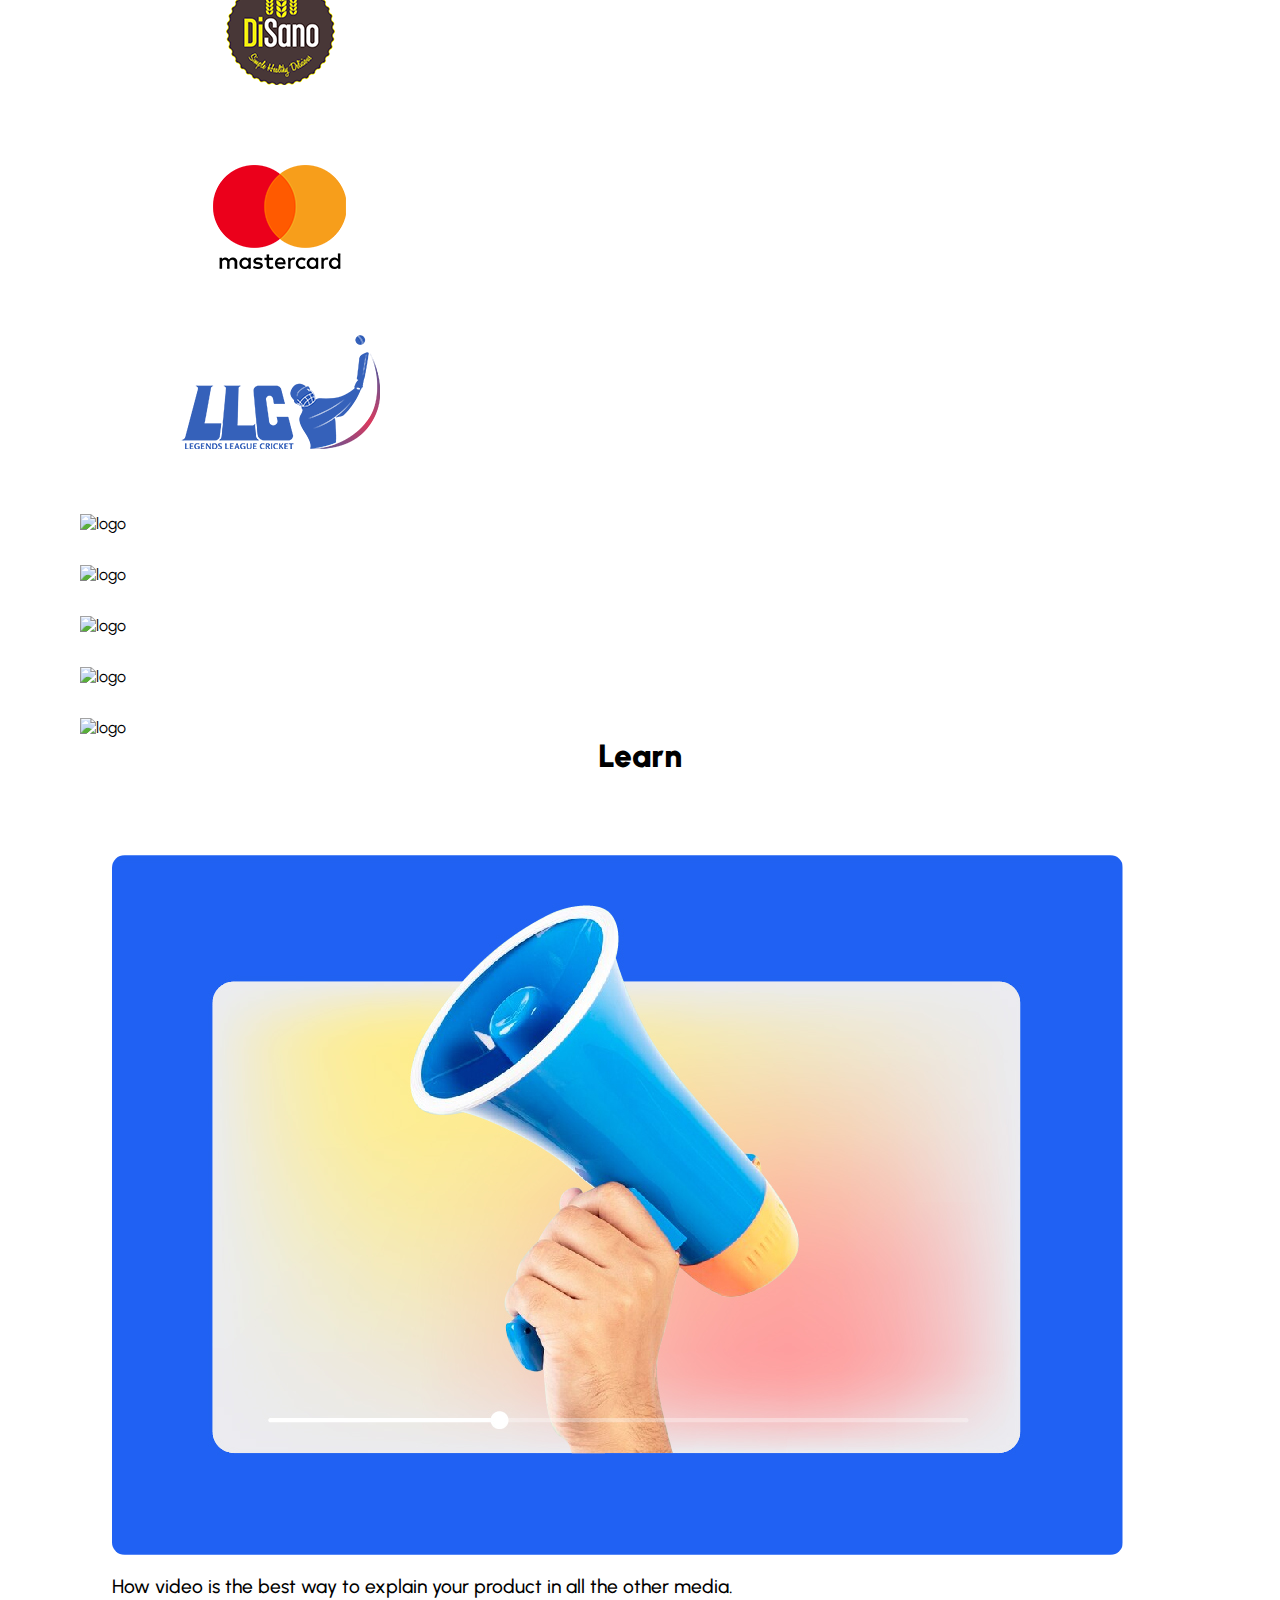
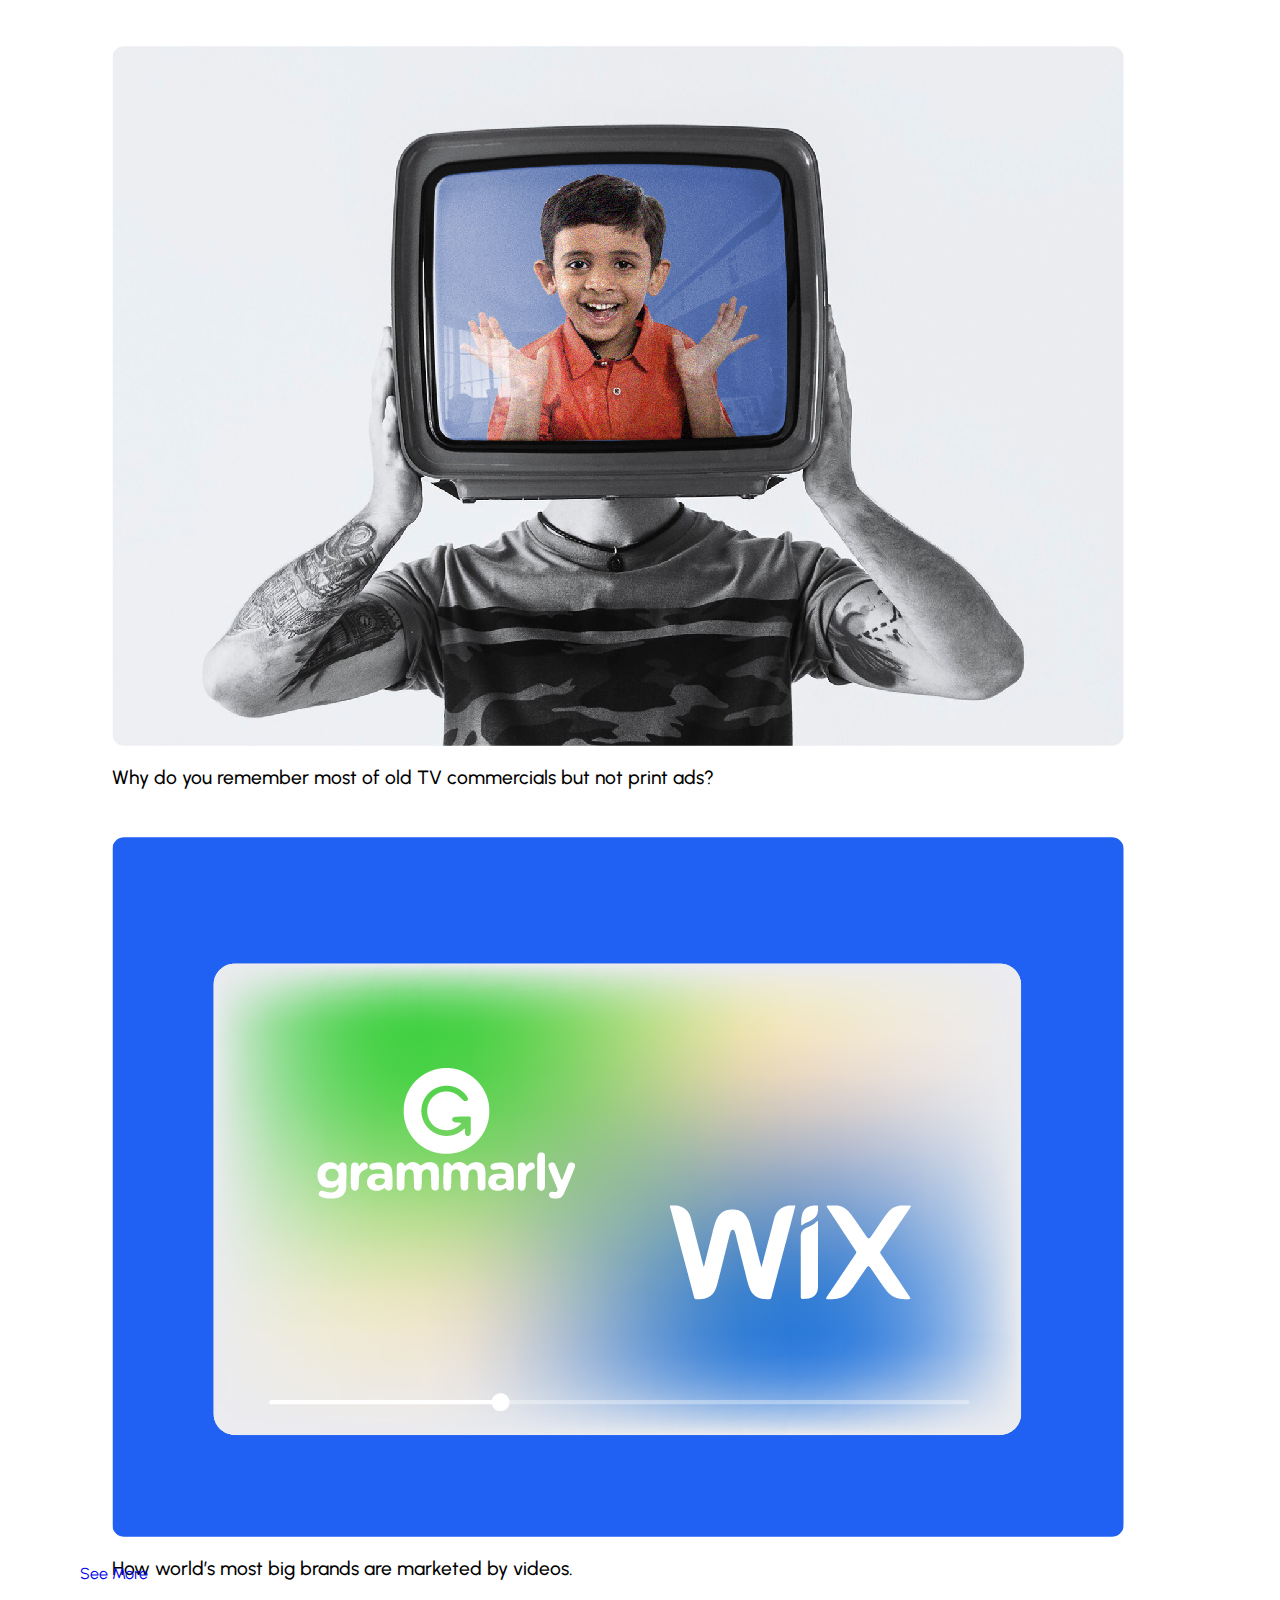
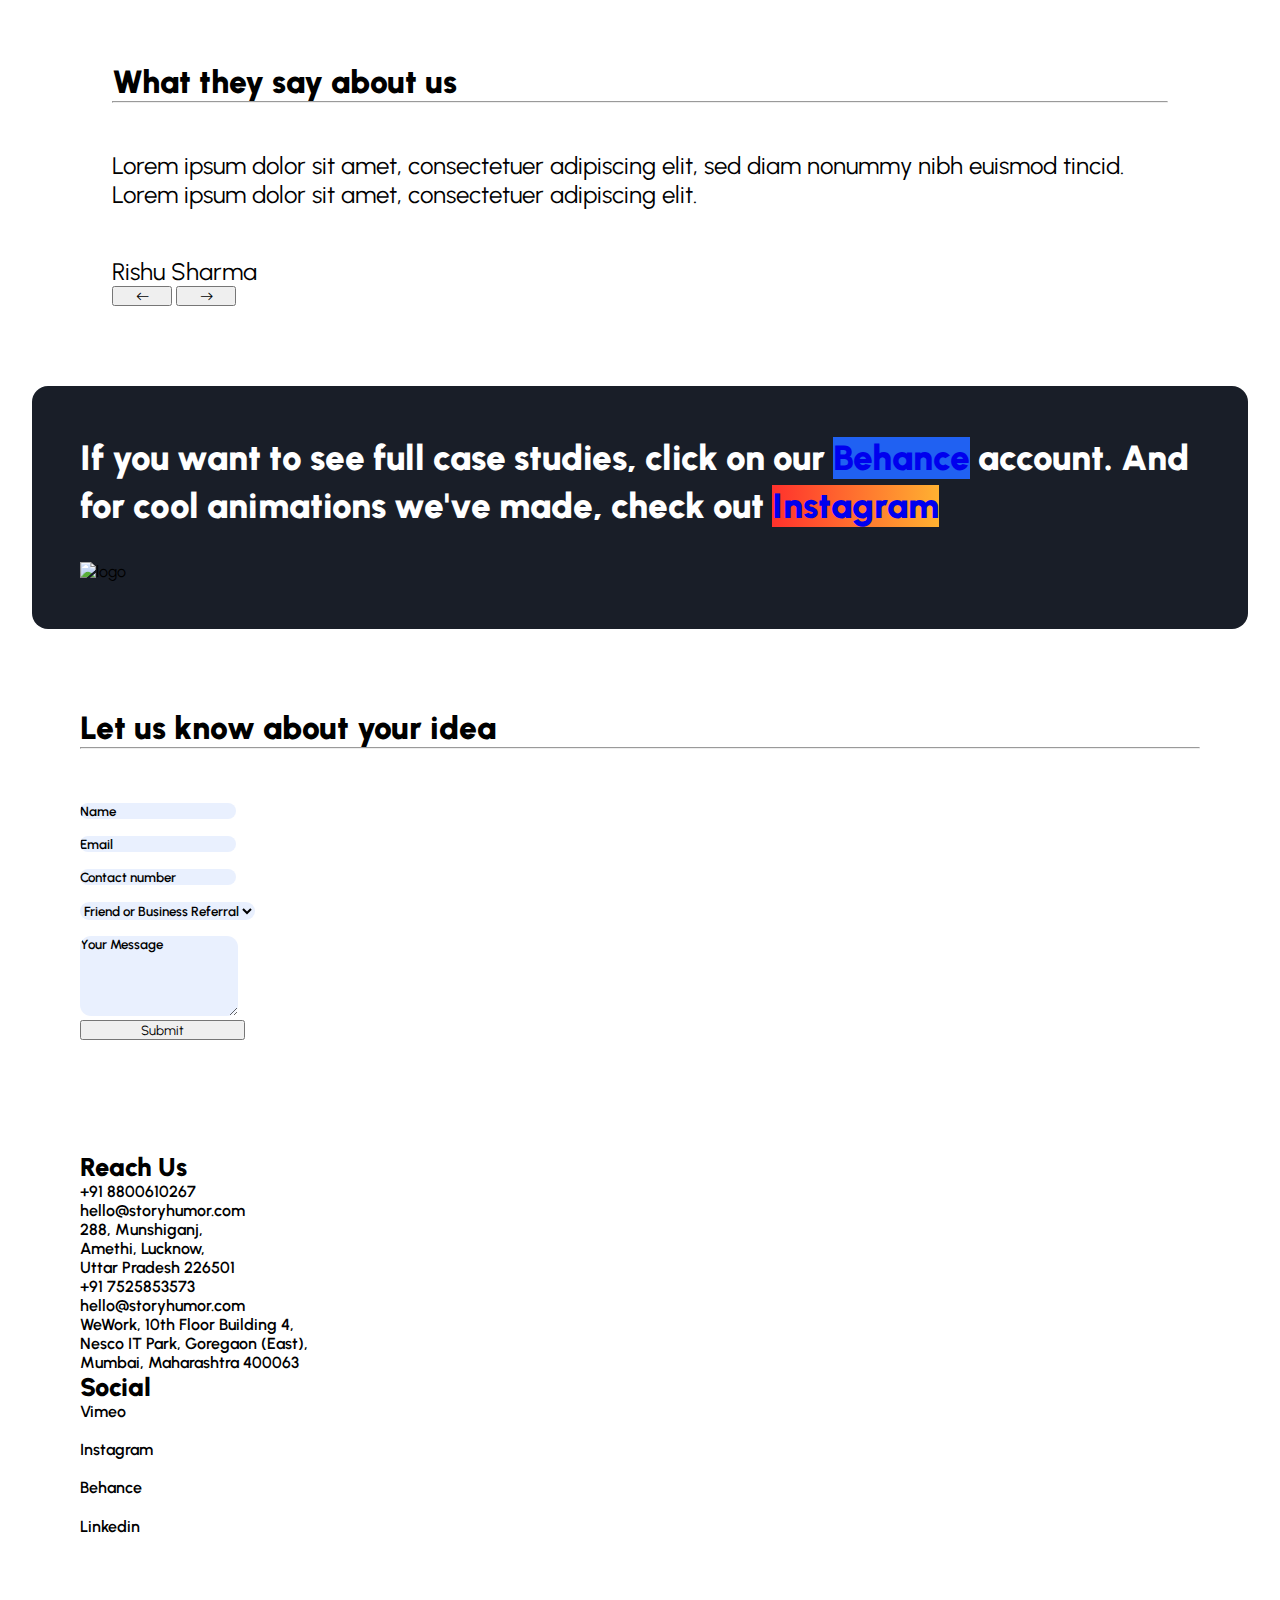
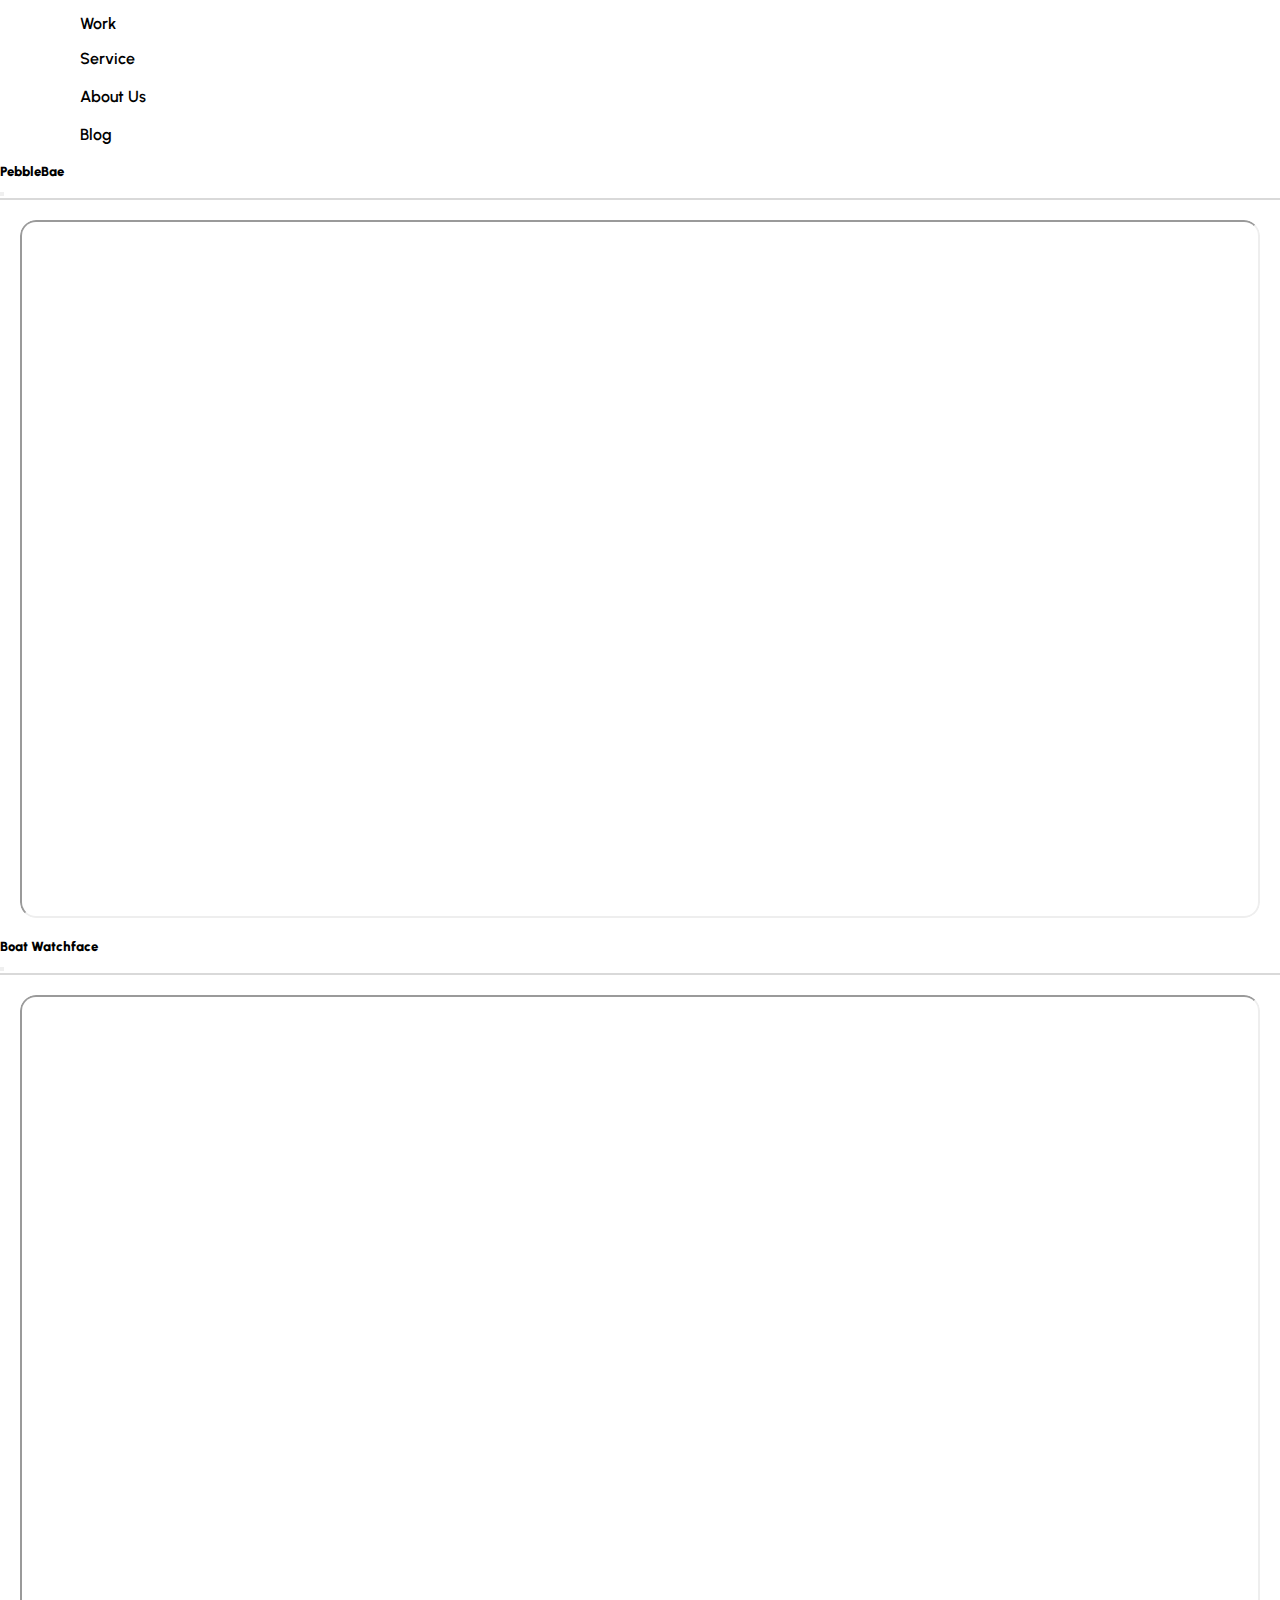
==== commit c52f858e: "Rohit's Code" ====
--- a/index.html
+++ b/index.html
@@ -8,8 +8,43 @@
   <title>Story Humor - Home</title>
   <meta name="description"
     content="Creative animated videos for startups & agencies. Elevate your brand with captivating storytelling. Explore our portfolio for innovative animation solutions." />
-  <meta name="keywords"
-    content="Explainer video companies in India, explainer video, animated video, 2d animation, animation studio, video production company, best animation studio" />
+  <meta name="keywords" content="explainer video,
+    explainer video services,
+    explainer video agency,
+    explainer video company,
+    explainer video company in India,
+    explainer video company in Delhi,
+    explainer video company in Bangalore,
+    explainer video company in Mumbai,
+    explainer video production,
+    explainer video production agency,
+    explainer video production company,
+    explainer video production companies,
+    best explainer video companies,
+    best explainer video company in India,
+    best animated explainer videos,
+    best animation studios in India,
+    best product explainer videos,
+    best saas explainer videos,
+    top explainer video companies,
+    animated explainer video,
+    animated explainer video production service,
+    animated product explainer video,
+    animated video agency,
+    animated explainer video agency,
+    animated corporate videos,
+    animated explainer video services,
+    animated video production companies in India,
+    video production company,
+    product explainer video,
+    saas explainer video,
+    2d explainer video,
+    2d explainer video company,
+    corporate explainer videos,
+    whiteboard explainer video,
+    whiteboard explainer video company,
+    top explainer video companies,
+    top 5 animation video production companies in India" />
   <meta name="author" content="Story Humor" />
   <link rel="icon" href="./images/Favicon.svg" type="image/x-icon" />
   <meta name="robots" content="index, follow" />
@@ -21,7 +56,10 @@
   <script src="https://player.vimeo.com/api/player.js"></script>
   <script src="https://ajax.googleapis.com/ajax/libs/jquery/3.7.1/jquery.min.js"></script>
   <script src="https://cdnjs.cloudflare.com/ajax/libs/slick-carousel/1.9.0/slick.min.js"></script>
-  <!-- Google tag (gtag.js) -->l̥
+  <script src="https://cdn.jsdelivr.net/npm/bootstrap@5.0.2/dist/js/bootstrap.bundle.min.js"
+  integrity="sha384-MrcW6ZMFYlzcLA8Nl+NtUVF0sA7MsXsP1UyJoMp4YLEuNSfAP+JcXn/tWtIaxVXM"
+  crossorigin="anonymous"></script>
+  <!-- Google tag (gtag.js) -->
   <script async src="https://www.googletagmanager.com/gtag/js?id=G-JEGGNTM2KY"></script>
   <script>
     window.dataLayer = window.dataLayer || [];
@@ -107,7 +145,7 @@
 <body>
   <!-- Navigation bar -->
   <header class="container-fluid container-padding-helped">
-    <a href="./index.html"><img src="images/logo.jpg" alt="logo" class="logo" /></a>
+    <a href="/"><img src="images/logo.jpg" alt="logo" class="logo" /></a>
     <input type="checkbox" id="nav_check" hidden />
     <nav>
       <ul>
@@ -672,7 +710,8 @@
     <button type="button" class="btn-close" data-bs-dismiss="alert" aria-label="Close"></button>
   </div>
 
-  <div class="modal fade text-center" id="quickCallModal" tabindex="-1" aria-labelledby="quickCallModalLabel" aria-hidden="true">
+  <div class="modal fade text-center" id="quickCallModal" tabindex="-1" aria-labelledby="quickCallModalLabel"
+    aria-hidden="true">
     <div class="modal-dialog modal-dialog-centered">
       <div class="modal-content">
         <div class="modal-header modal-header-custom">
@@ -684,28 +723,34 @@
             <input type="hidden" name="access_key" value="076ec1c4-a4f5-46b0-b074-92b378ab353a">
             <input type="hidden" name="subject" value="StoryHumor Notification">
             <div class="mb-3">
-              <input type="text" class="form-control form-control-custom" name="name" id="name" placeholder="Name" required>
+              <input type="text" class="form-control form-control-custom" name="name" id="name" placeholder="Name"
+                required>
             </div>
             <div class="mb-3">
-              <input type="email" class="form-control form-control-custom" name="email" id="email" placeholder="Email" required>
+              <input type="email" class="form-control form-control-custom" name="email" id="email" placeholder="Email"
+                required>
             </div>
             <div class="mb-3">
-              <input type="text" class="form-control form-control-custom" name="home_companyname" id="companyName" placeholder="Company name">
+              <input type="text" class="form-control form-control-custom" name="home_companyname" id="companyName"
+                placeholder="Company name">
             </div>
             <div class="mb-3">
-              <textarea class="form-control form-control-custom" name="home_message" placeholder="Your Message" required></textarea>
+              <textarea class="form-control form-control-custom" name="home_message" placeholder="Your Message"
+                required></textarea>
             </div>
             <div class="mb-3">
               <div class="input-group input-group-custom">
                 <span class="input-group-text input-group-text-custom">+91</span>
-                <input type="tel" class="form-control form-control-custom" name="home_phone" id="phone" placeholder="Mobile Number" required>
+                <input type="tel" class="form-control form-control-custom" name="home_phone" id="phone"
+                  placeholder="Mobile Number" required>
               </div>
             </div>
             <button type="submit" class="btn btn-primary w-100 btn-custom">Get an Instant Callback</button>
           </form>
         </div>
         <div class="modal-footer modal-footer-custom text-center">
-          <small>We will only use your information to contact you and improve your experience. We don't keep data or spread spam.</small>
+          <small>We will only use your information to contact you and improve your experience. We don't keep data or
+            spread spam.</small>
         </div>
       </div>
     </div>
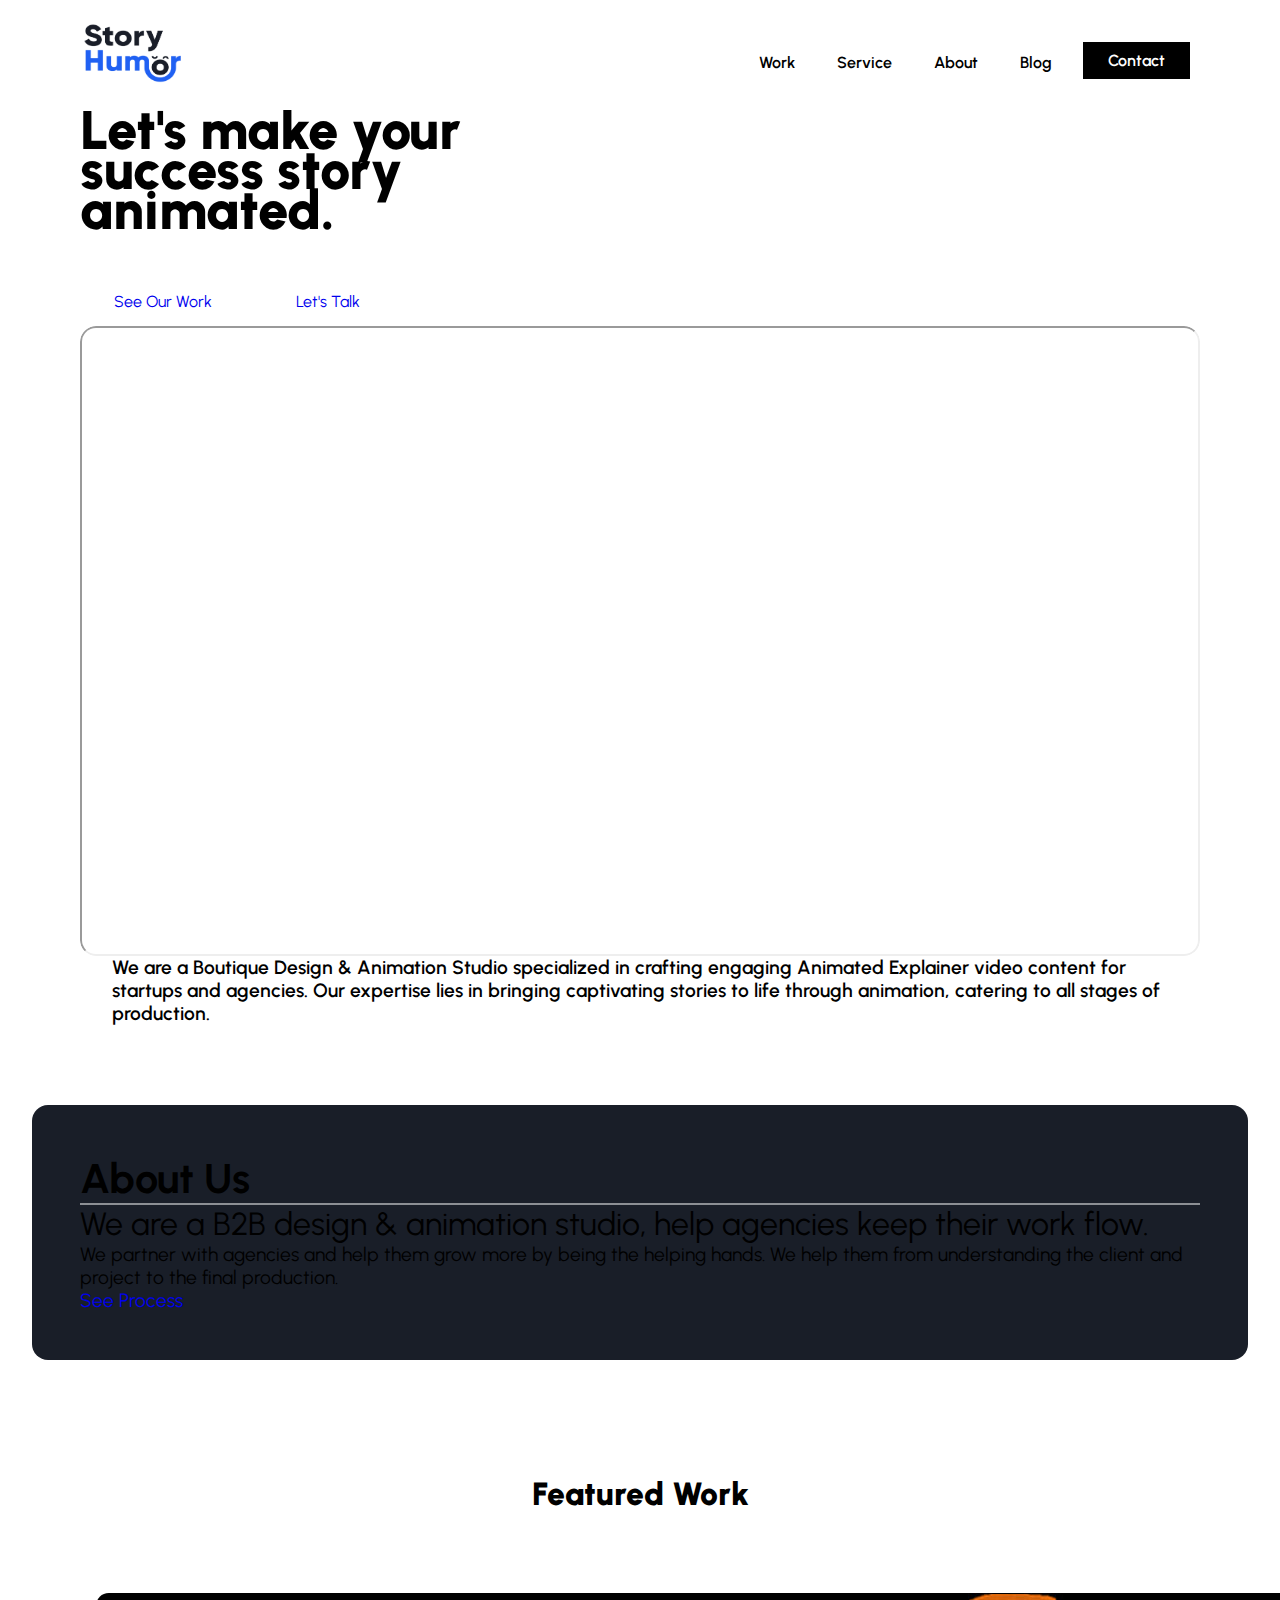
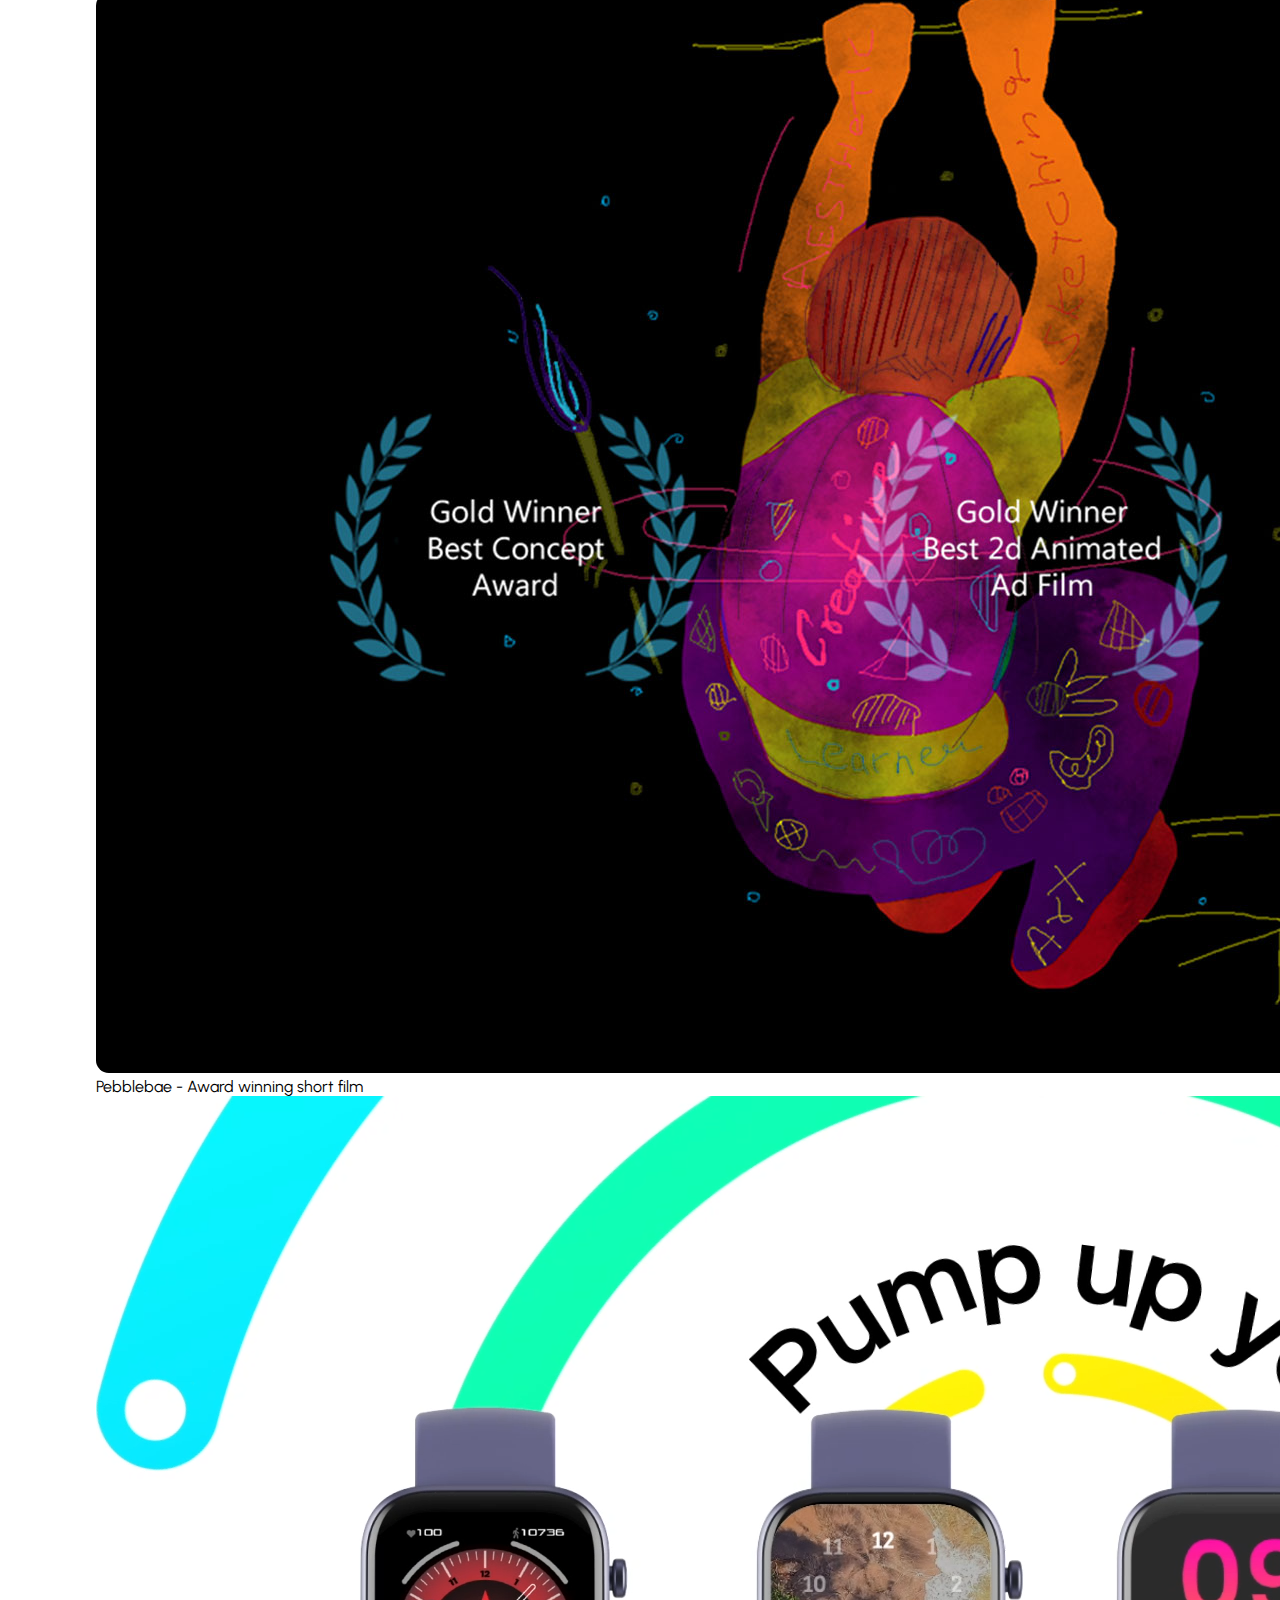
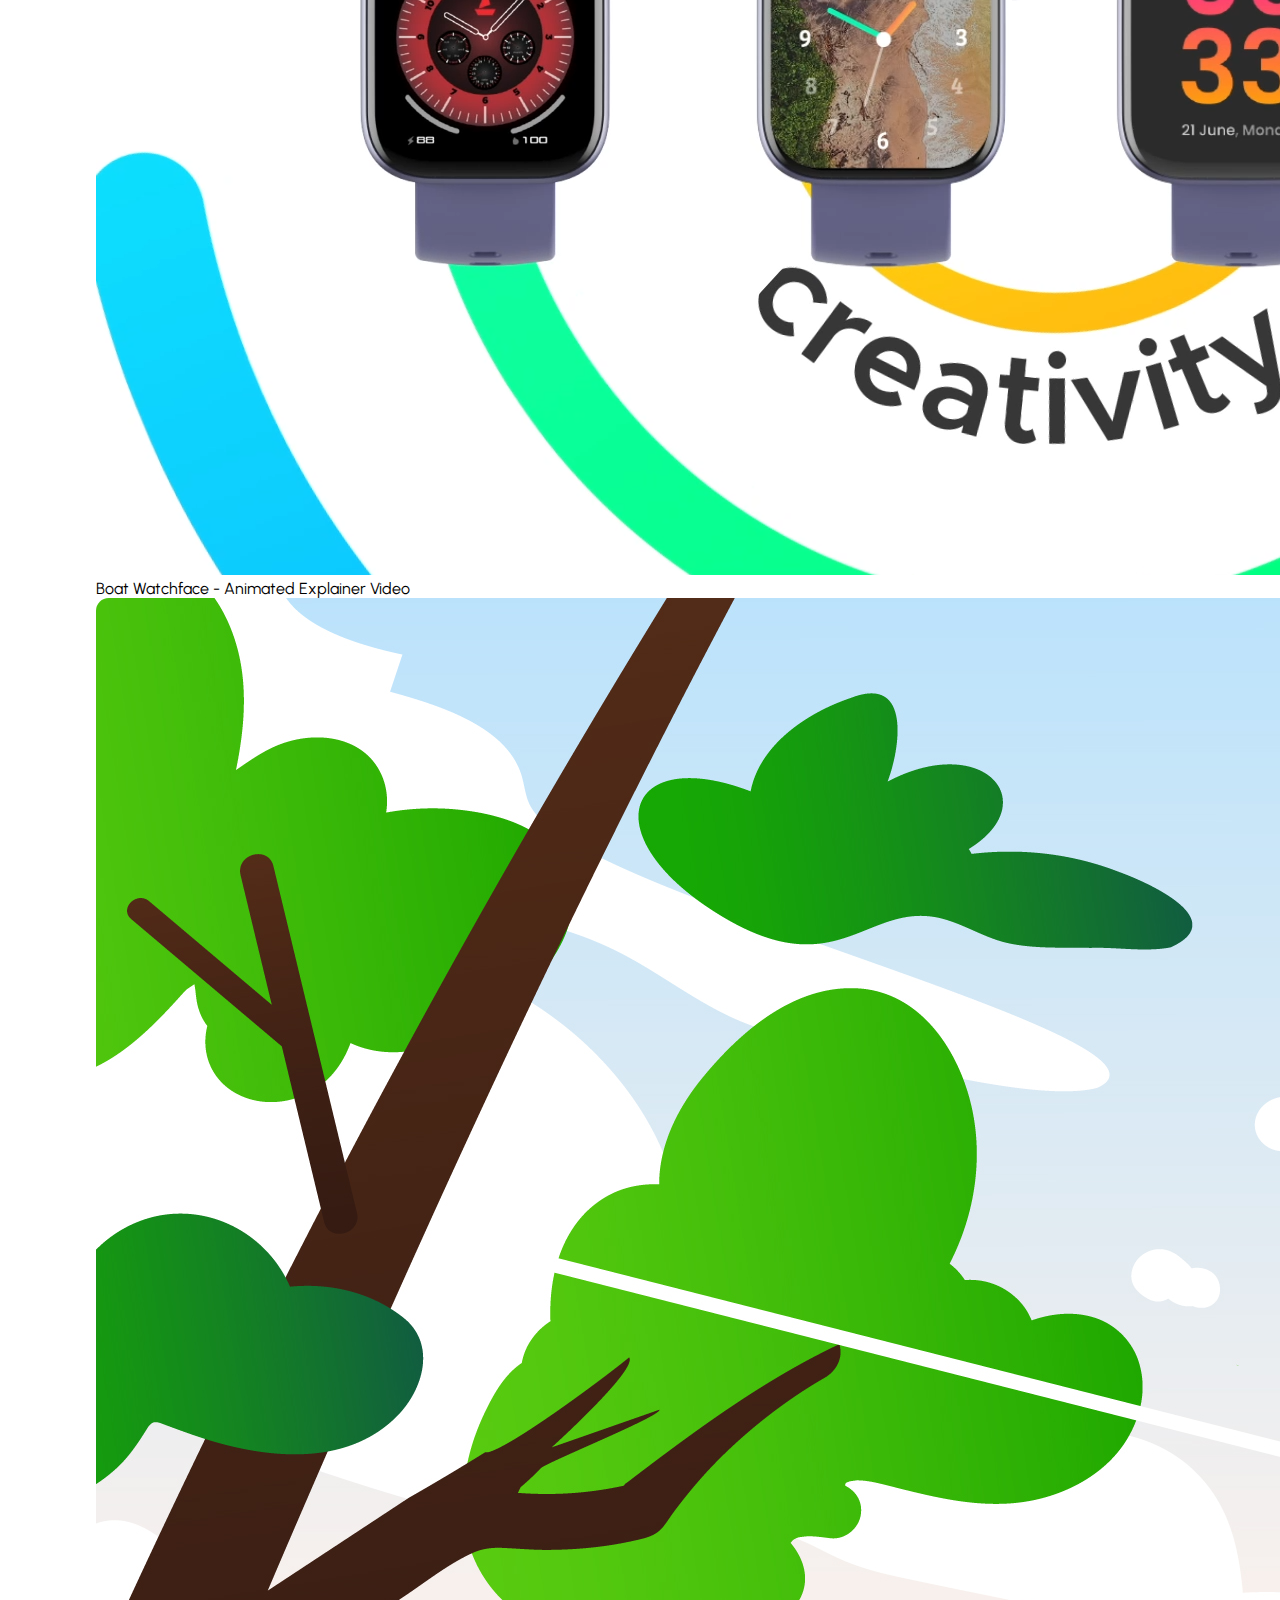
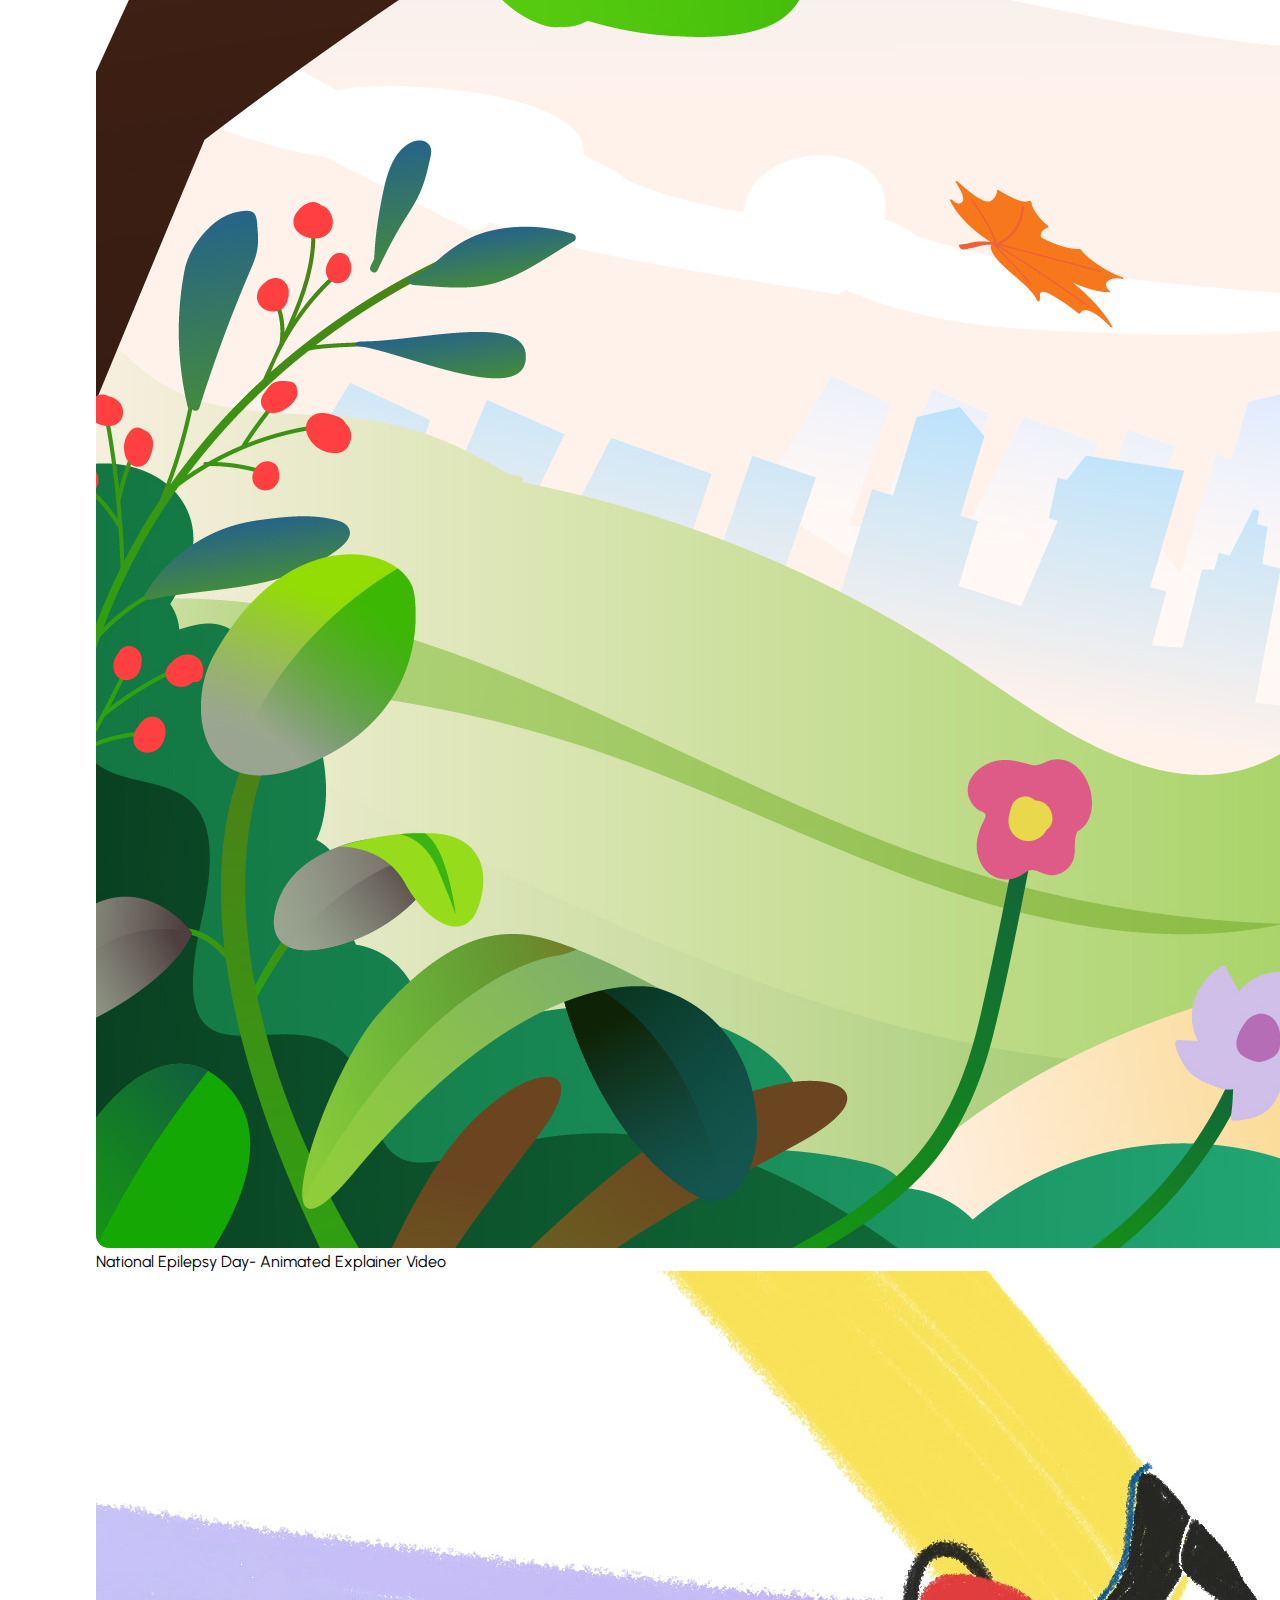
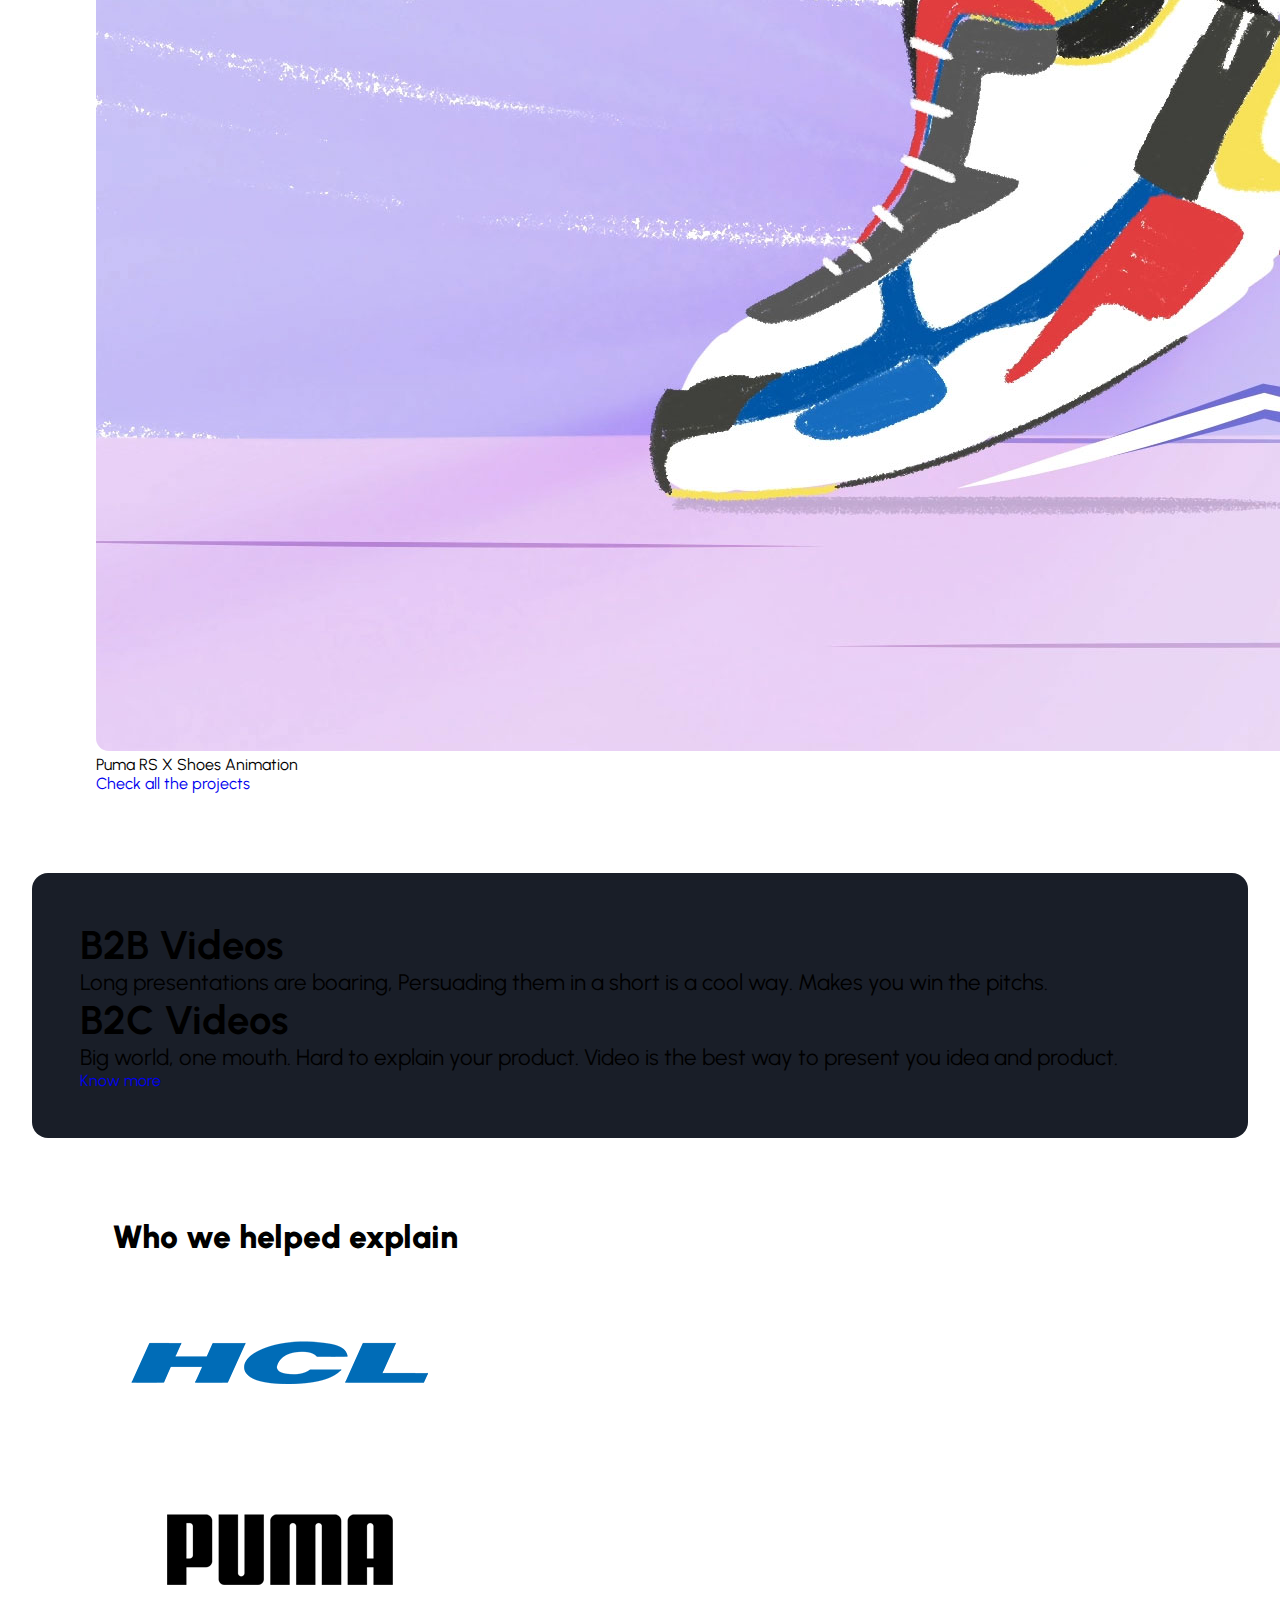
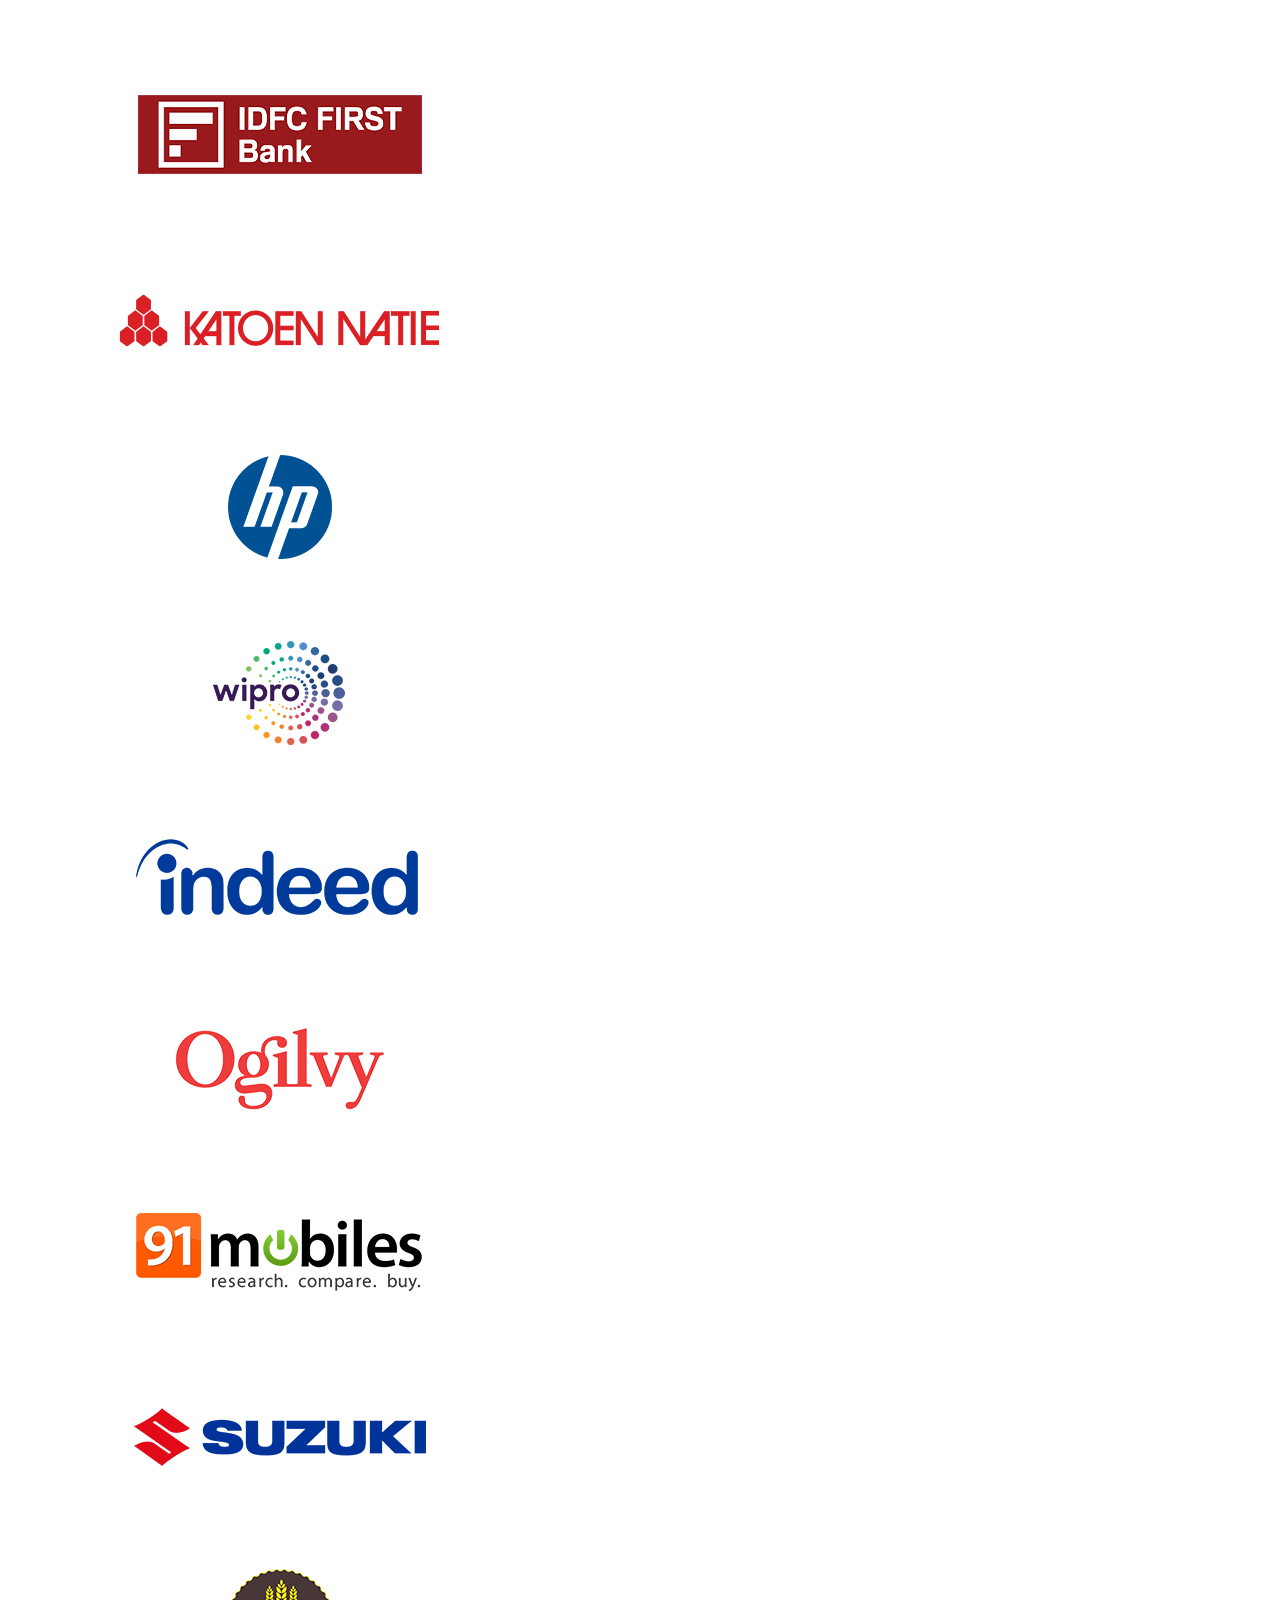
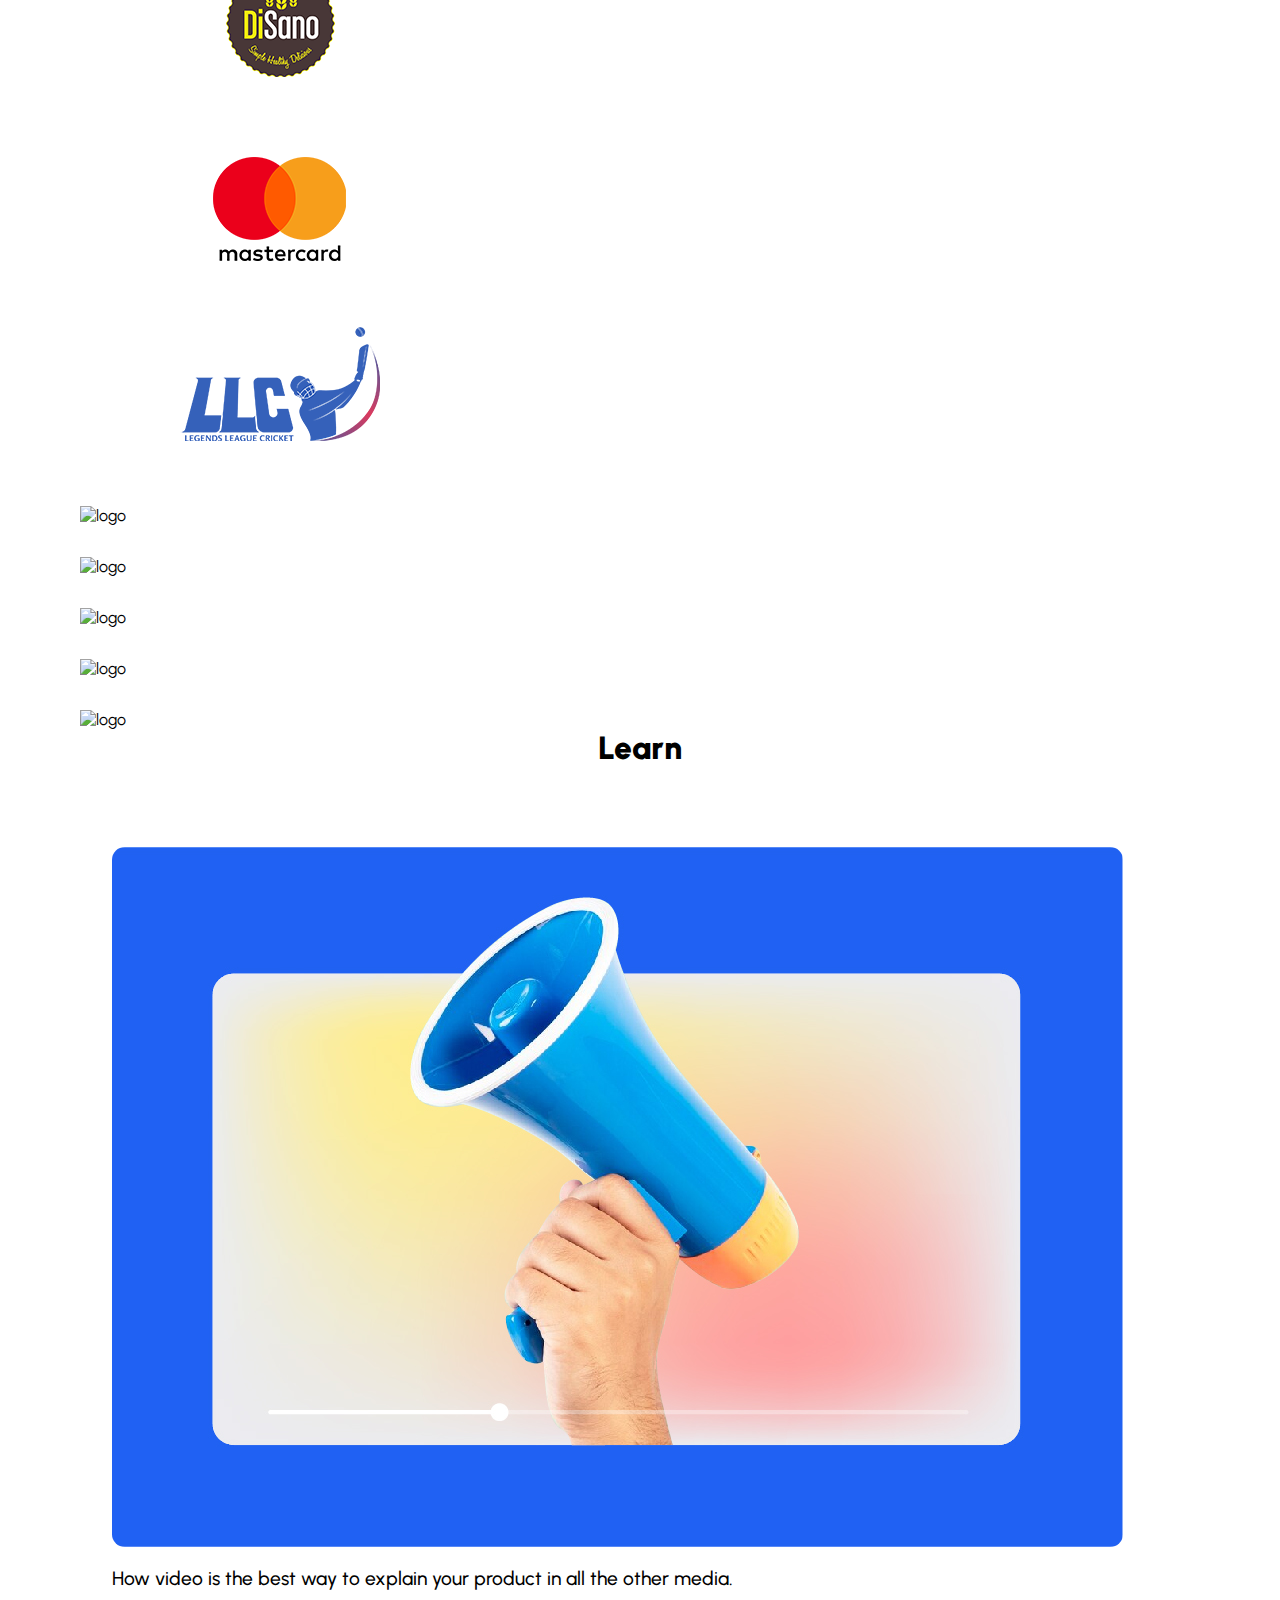
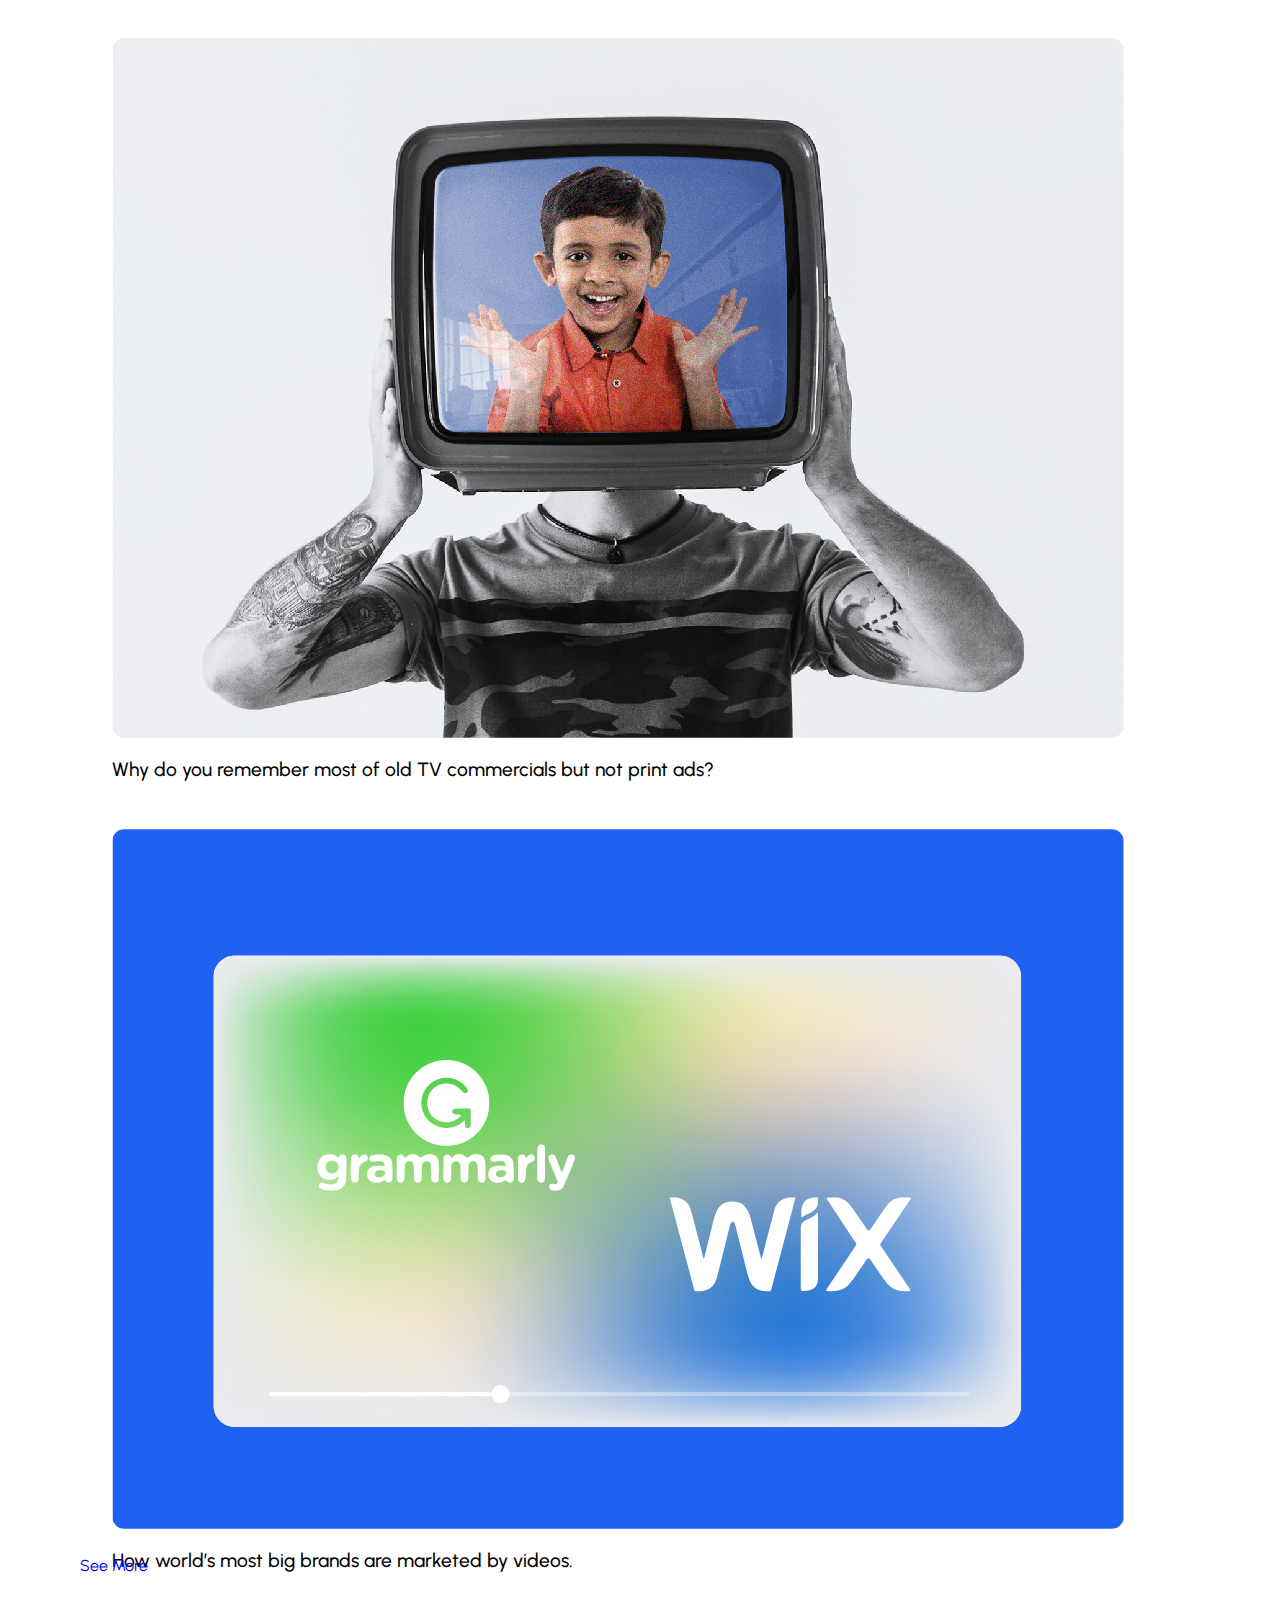
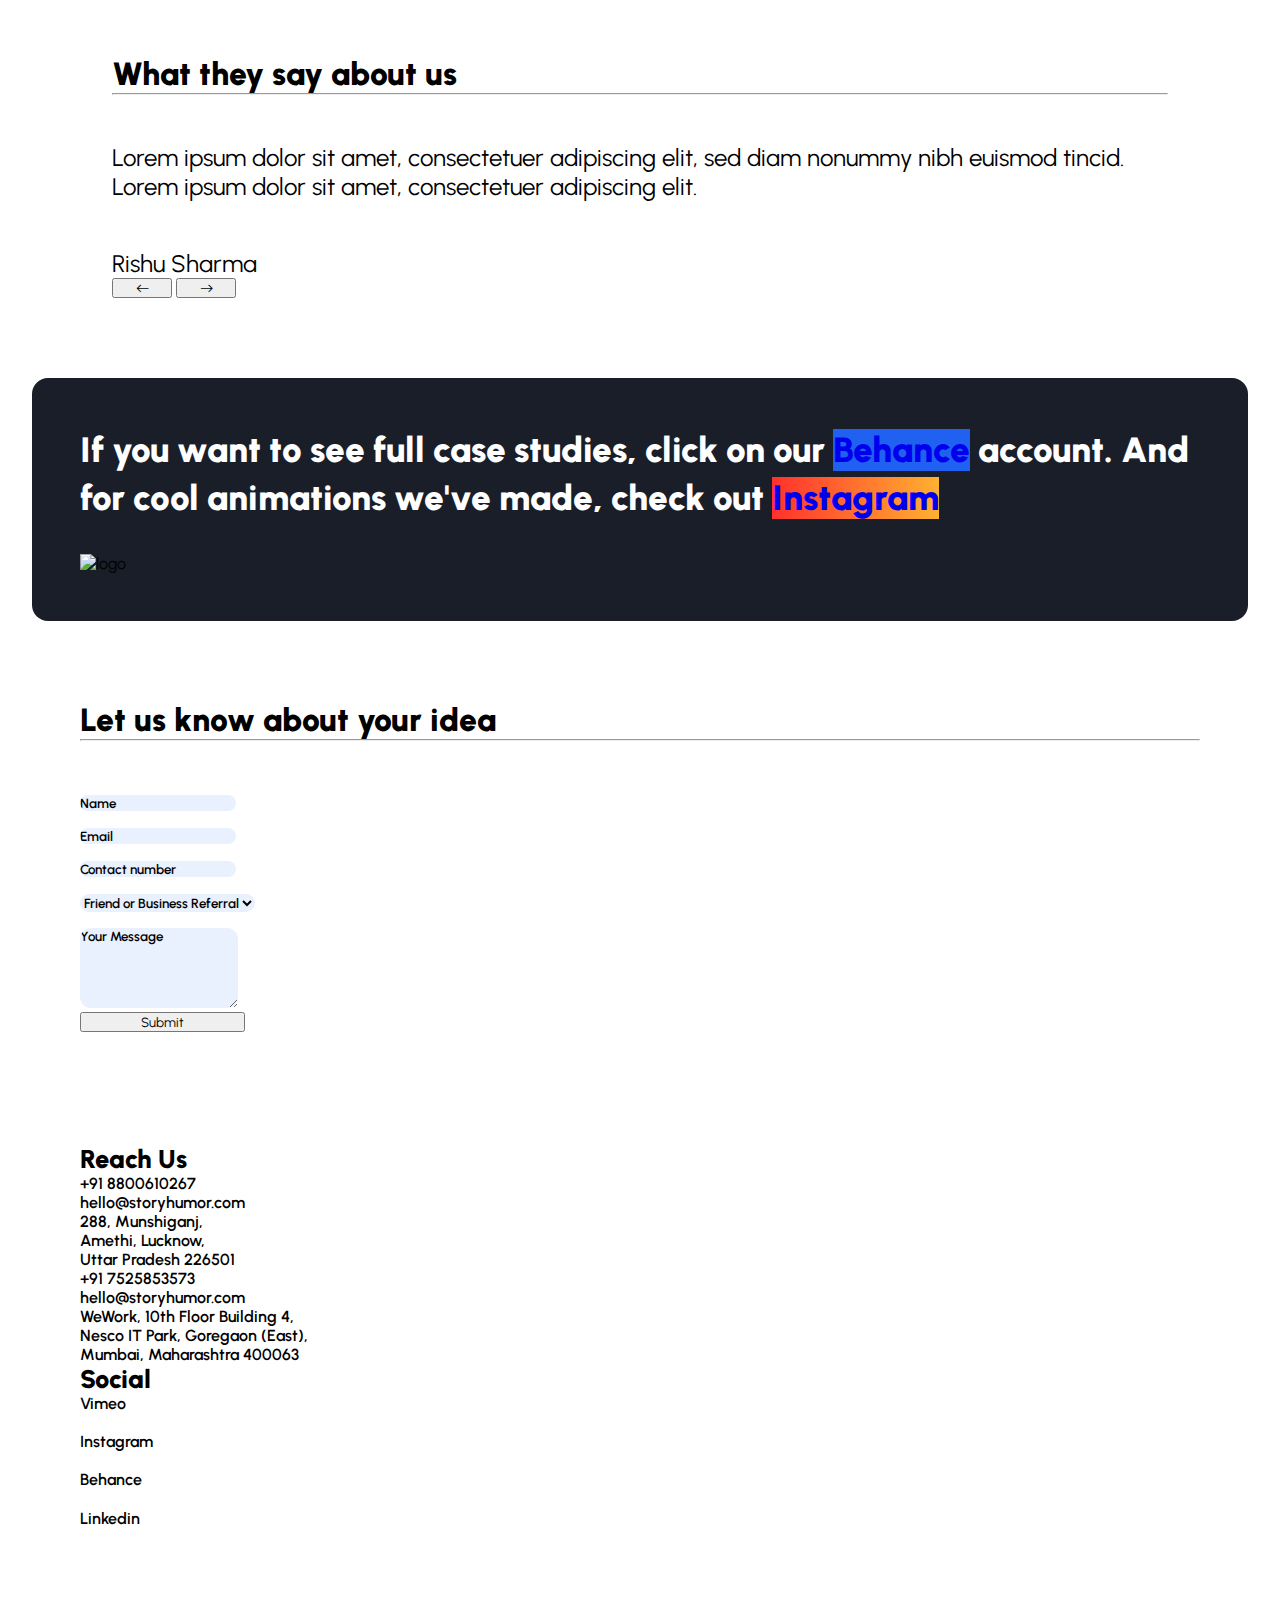
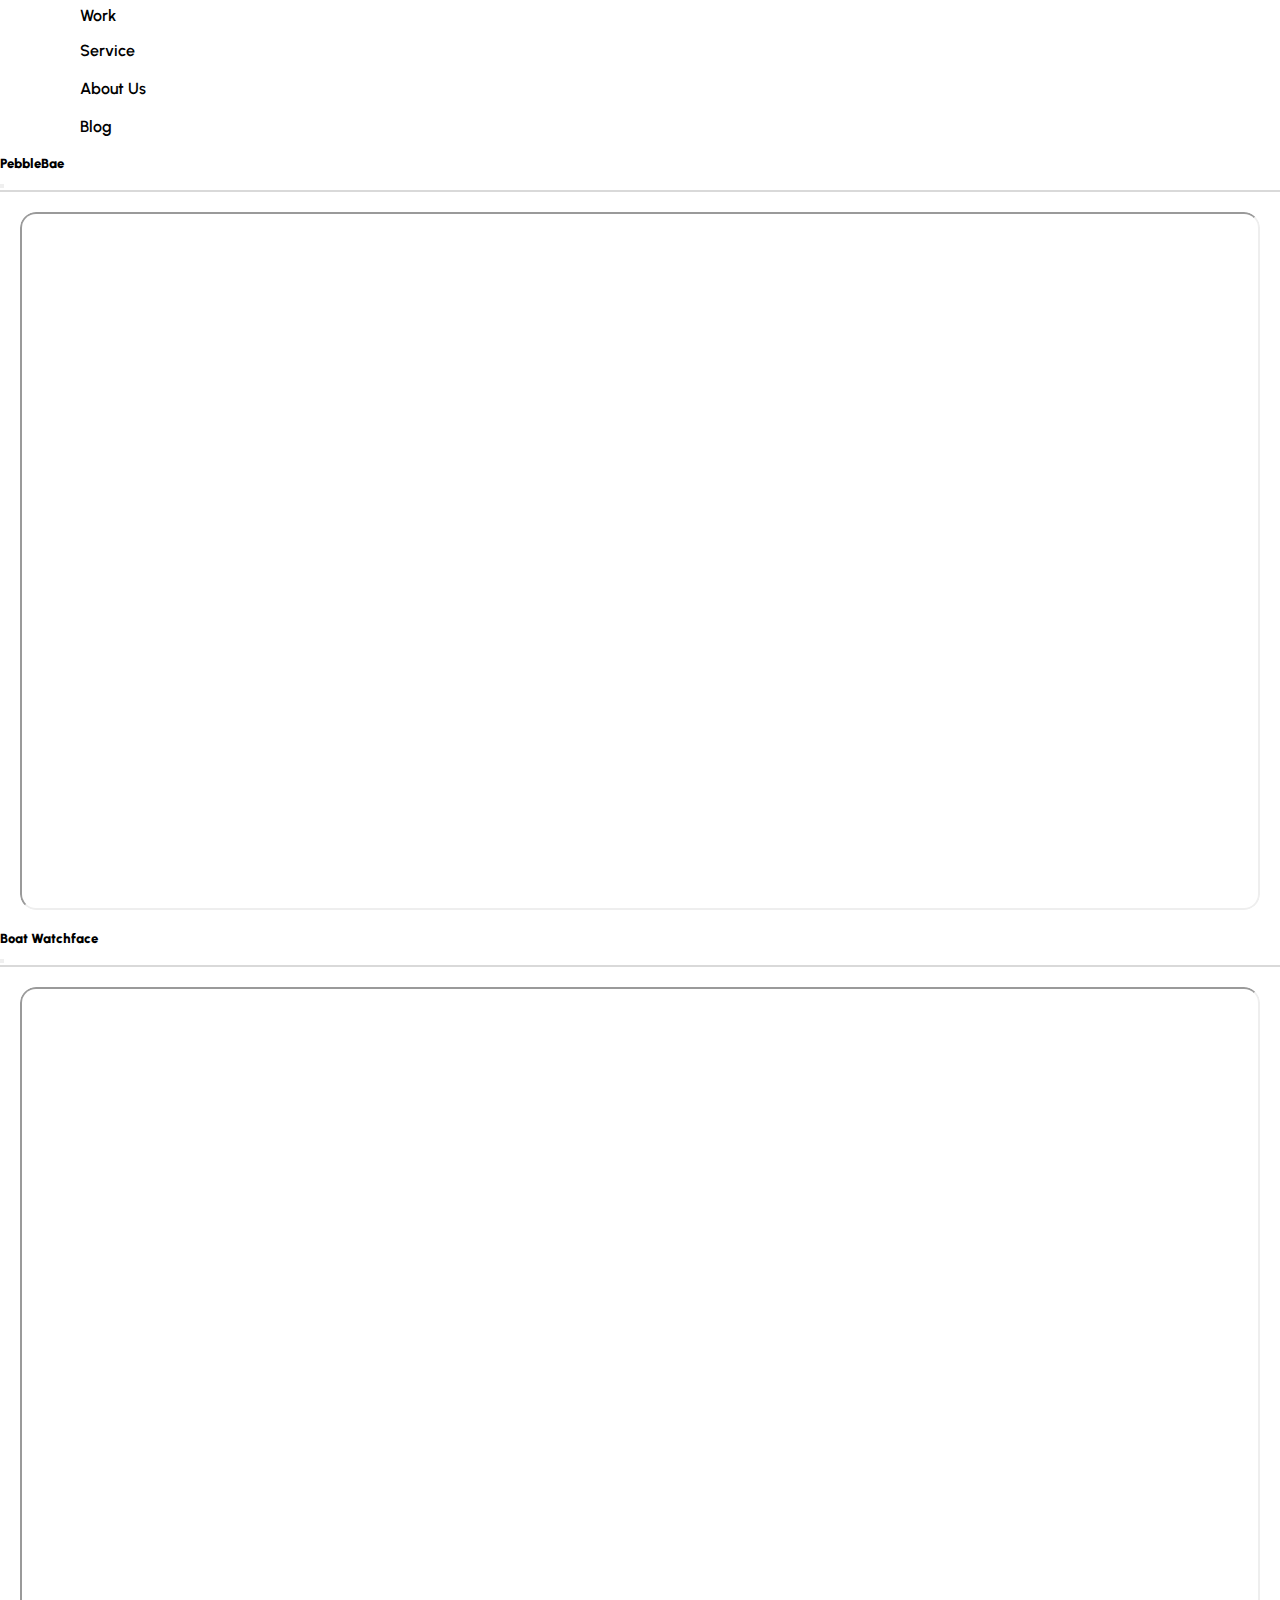
==== commit 48f8aaee: "navbar update" ====
--- a/index.html
+++ b/index.html
@@ -145,7 +145,7 @@
 <body>
   <!-- Navigation bar -->
   <header class="container-fluid container-padding-helped">
-    <a href="/"><img src="images/logo.jpg" alt="logo" class="logo" /></a>
+    <a href="/"><img src="images/logo.png" alt="logo" class="logo" /></a>
     <input type="checkbox" id="nav_check" hidden />
     <nav>
       <ul>
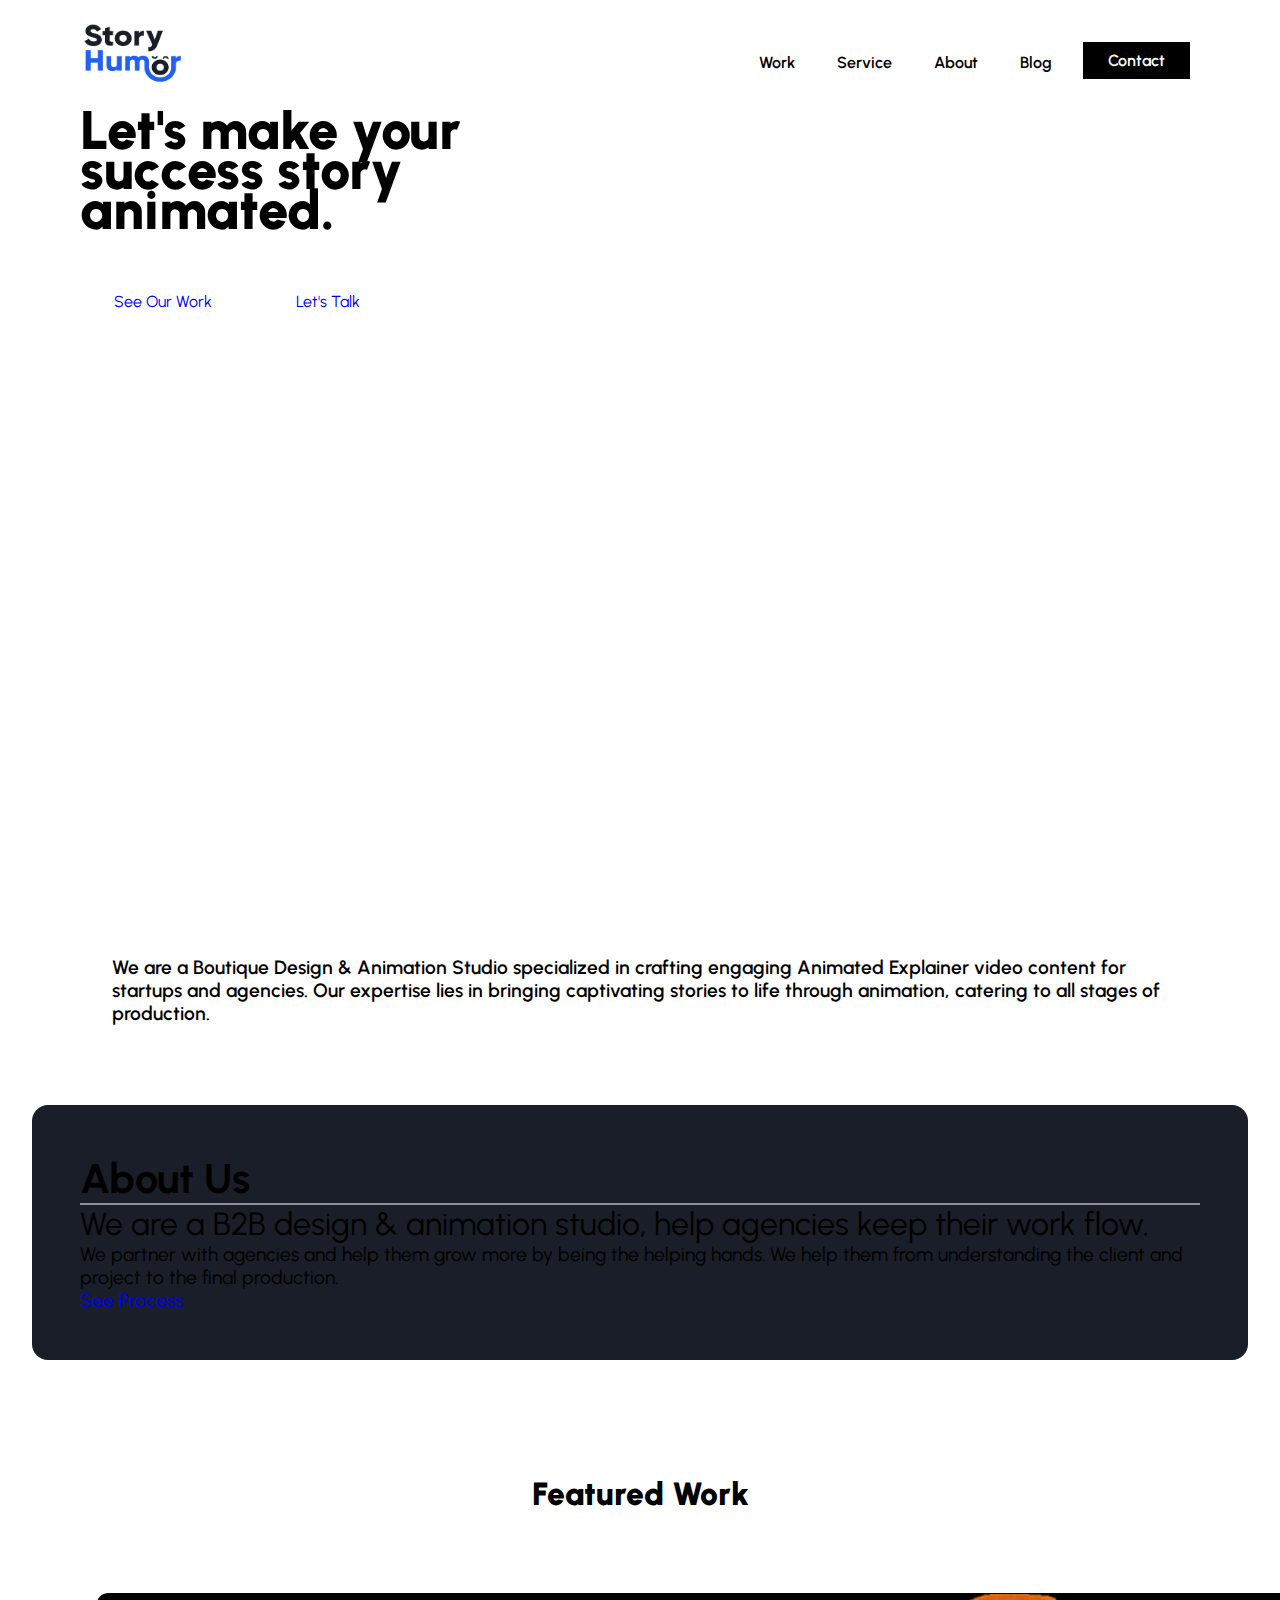
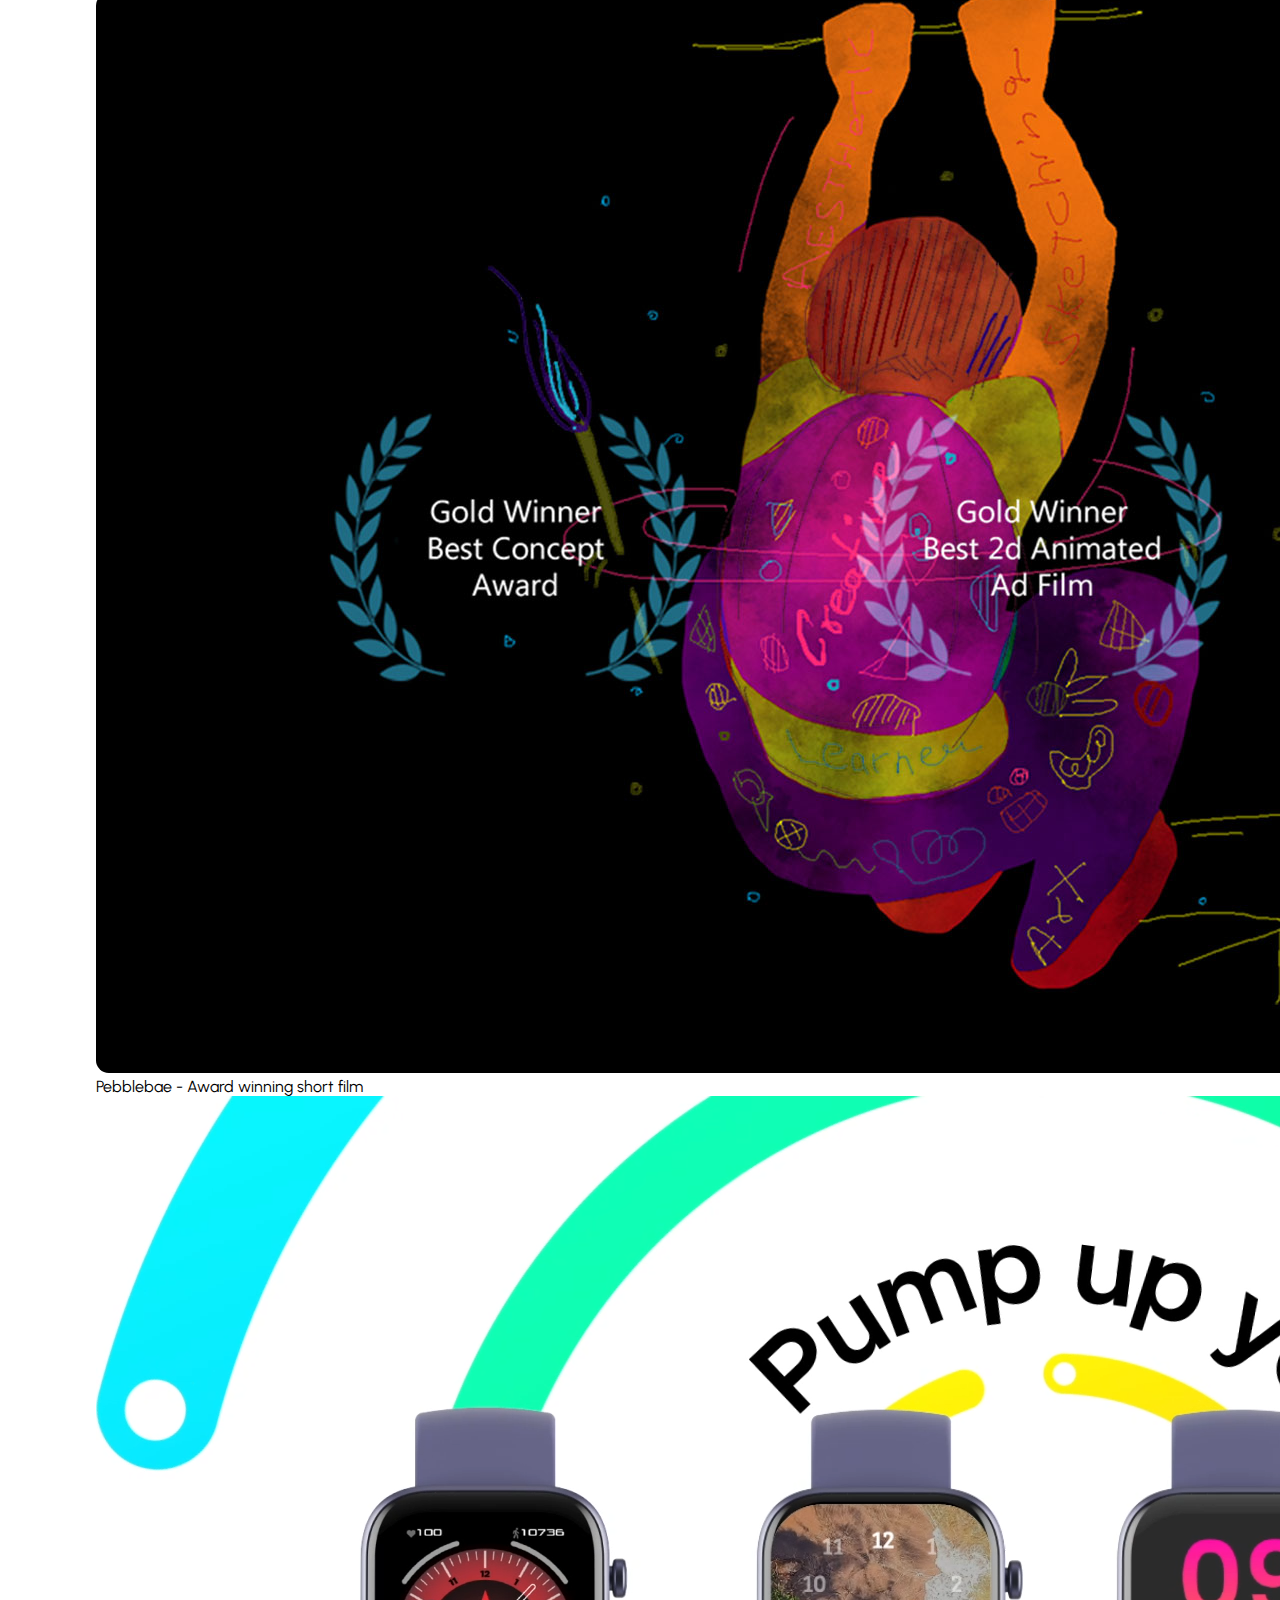
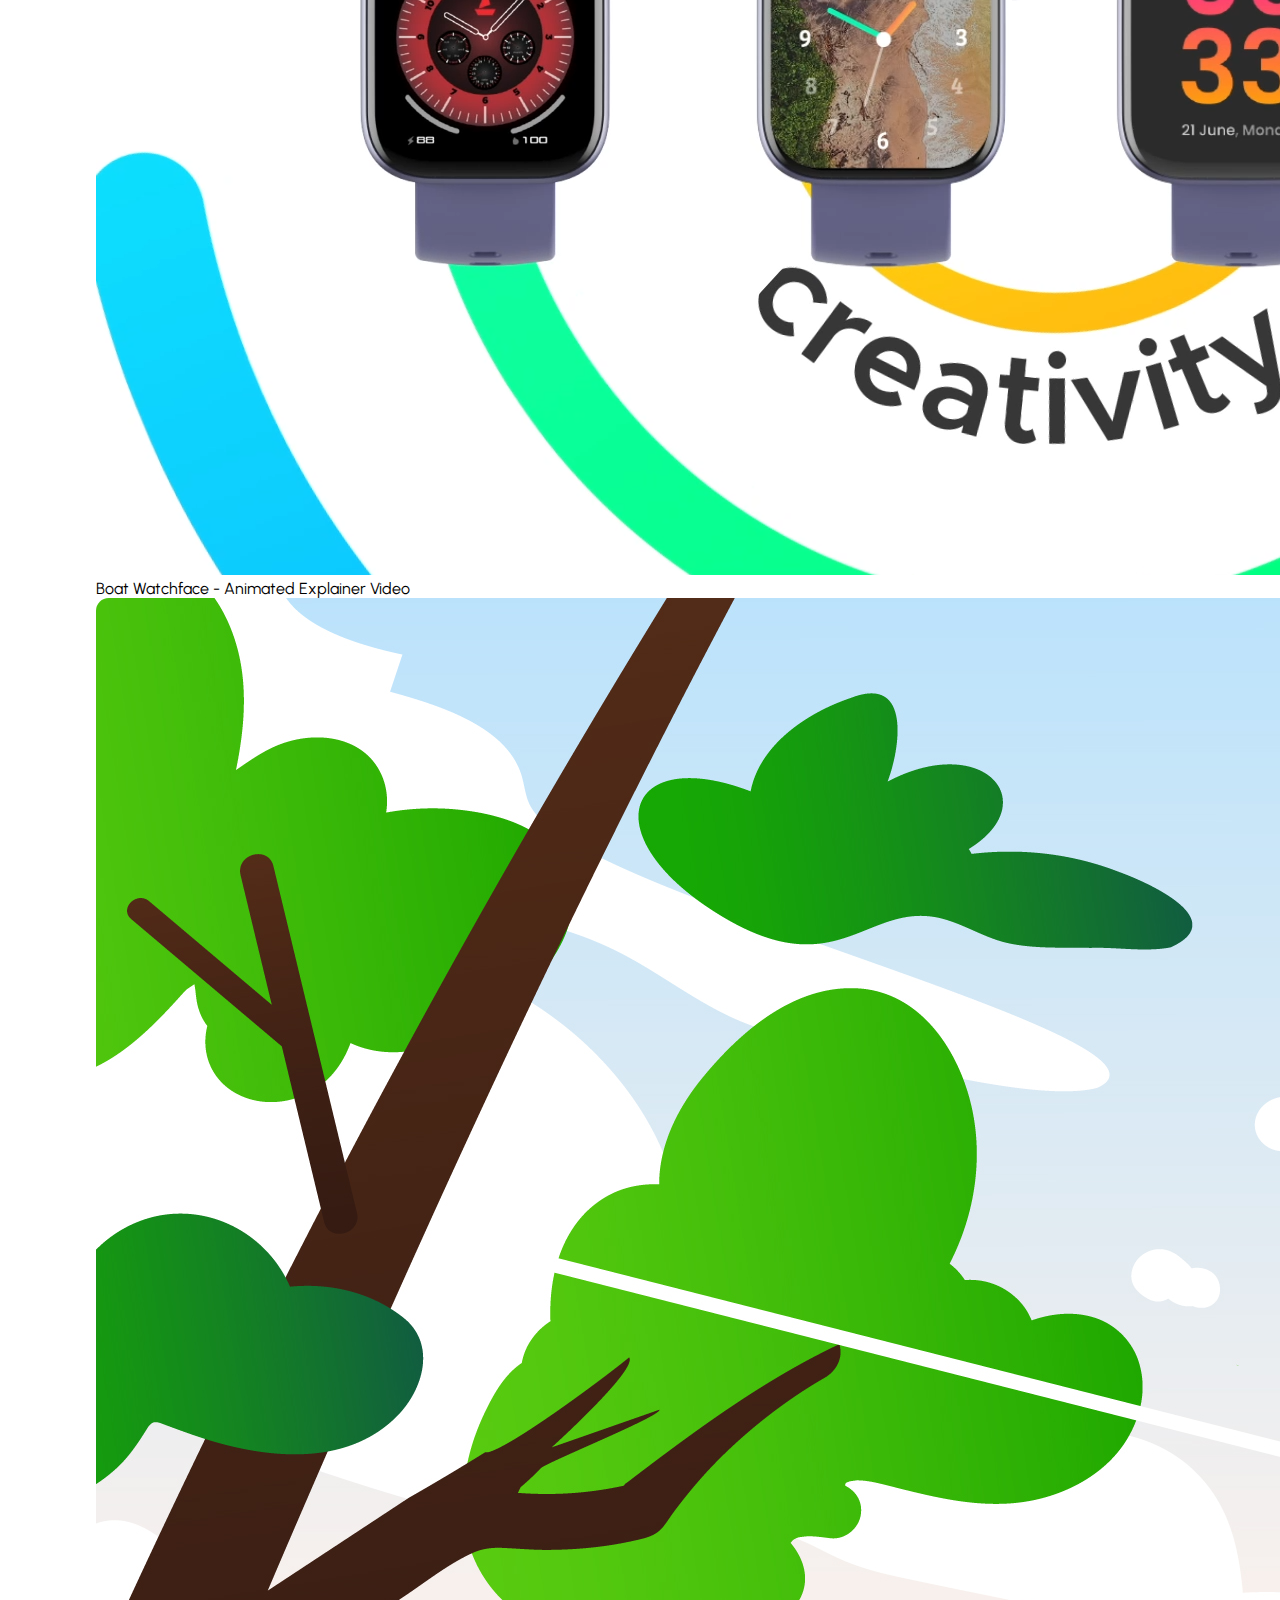
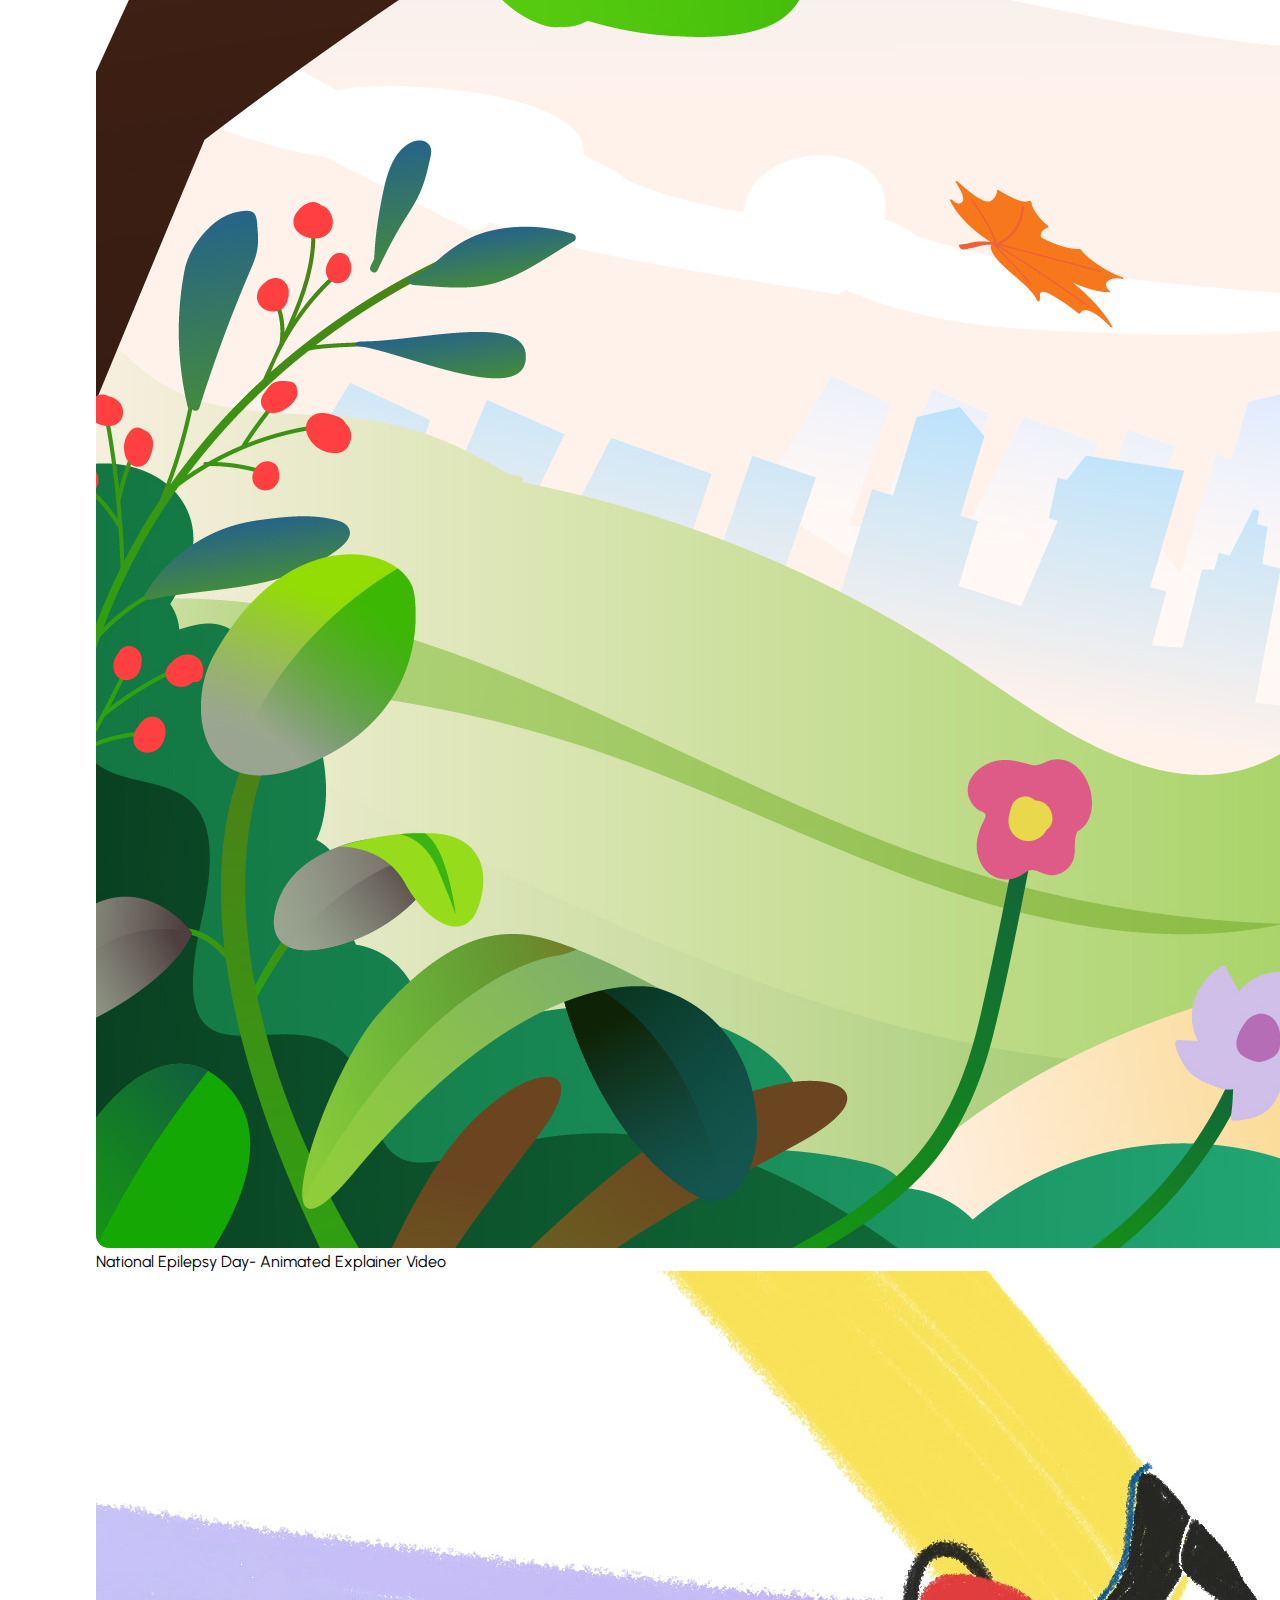
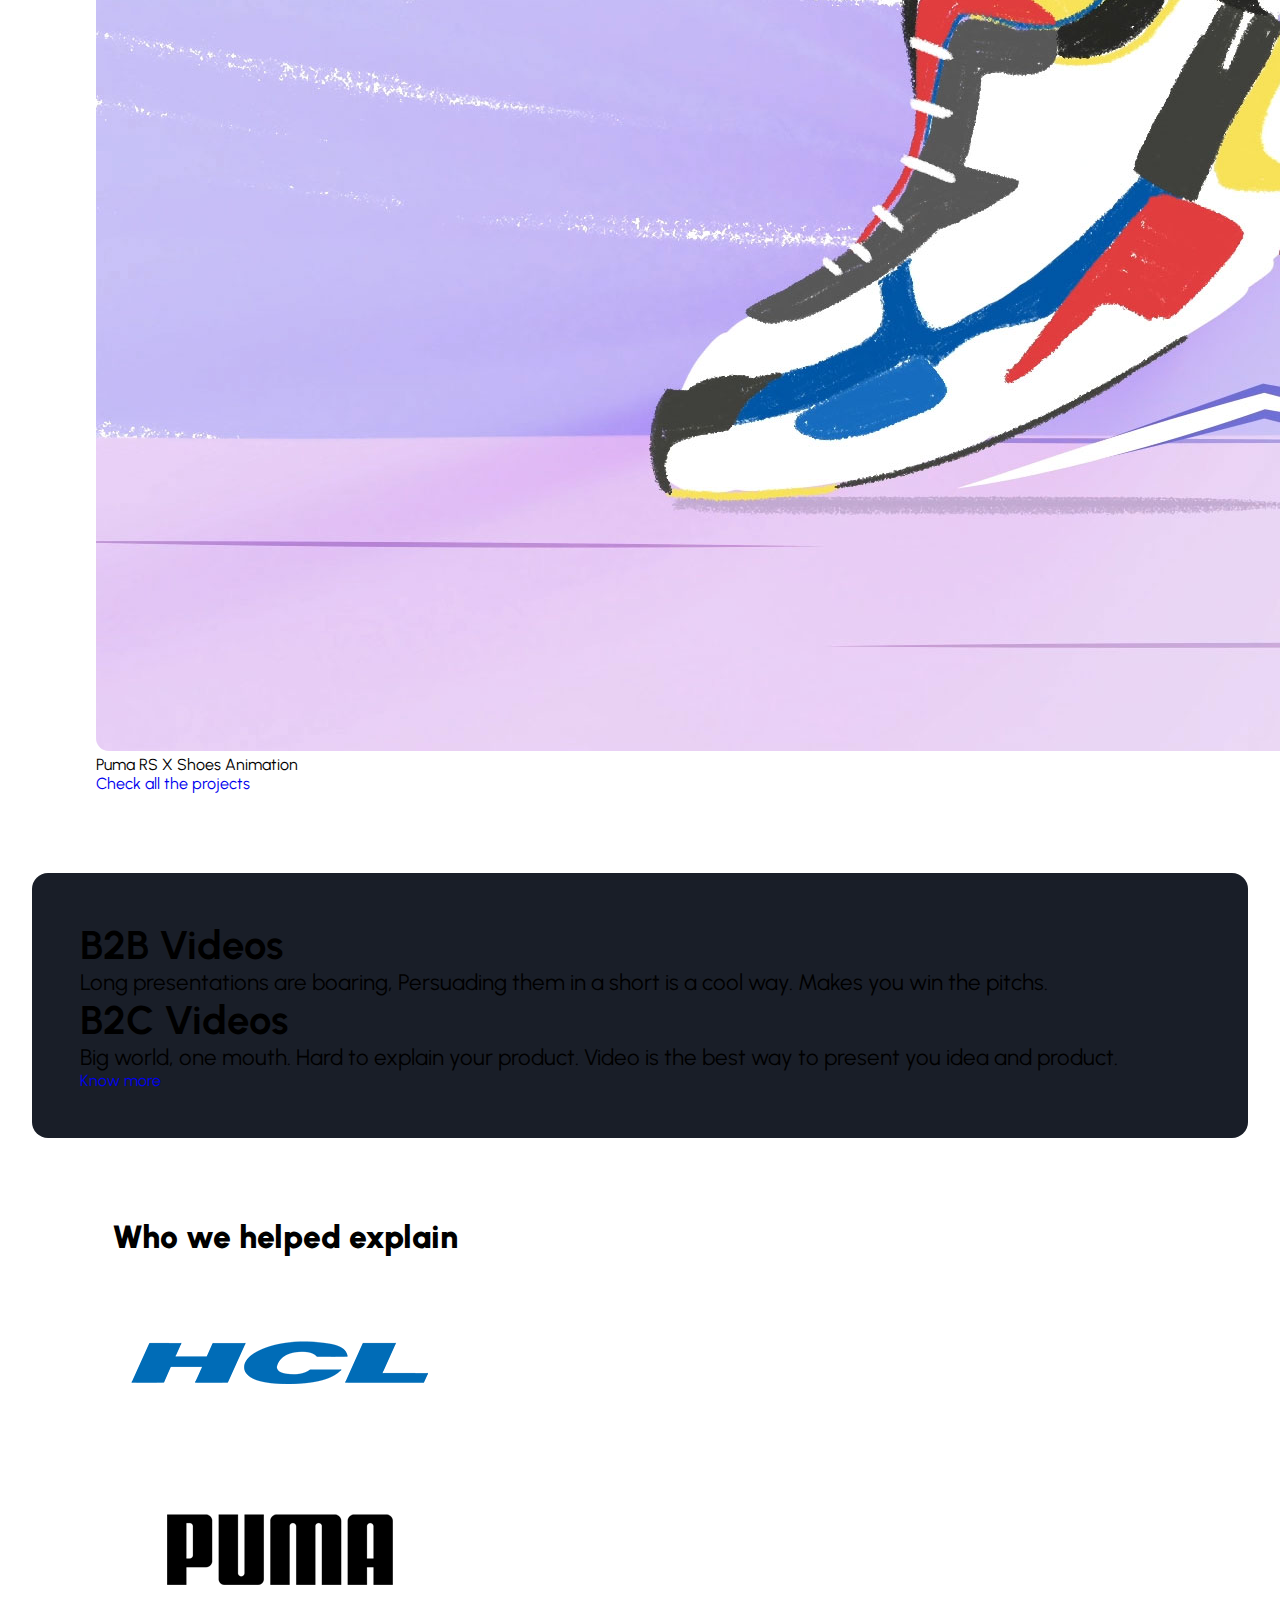
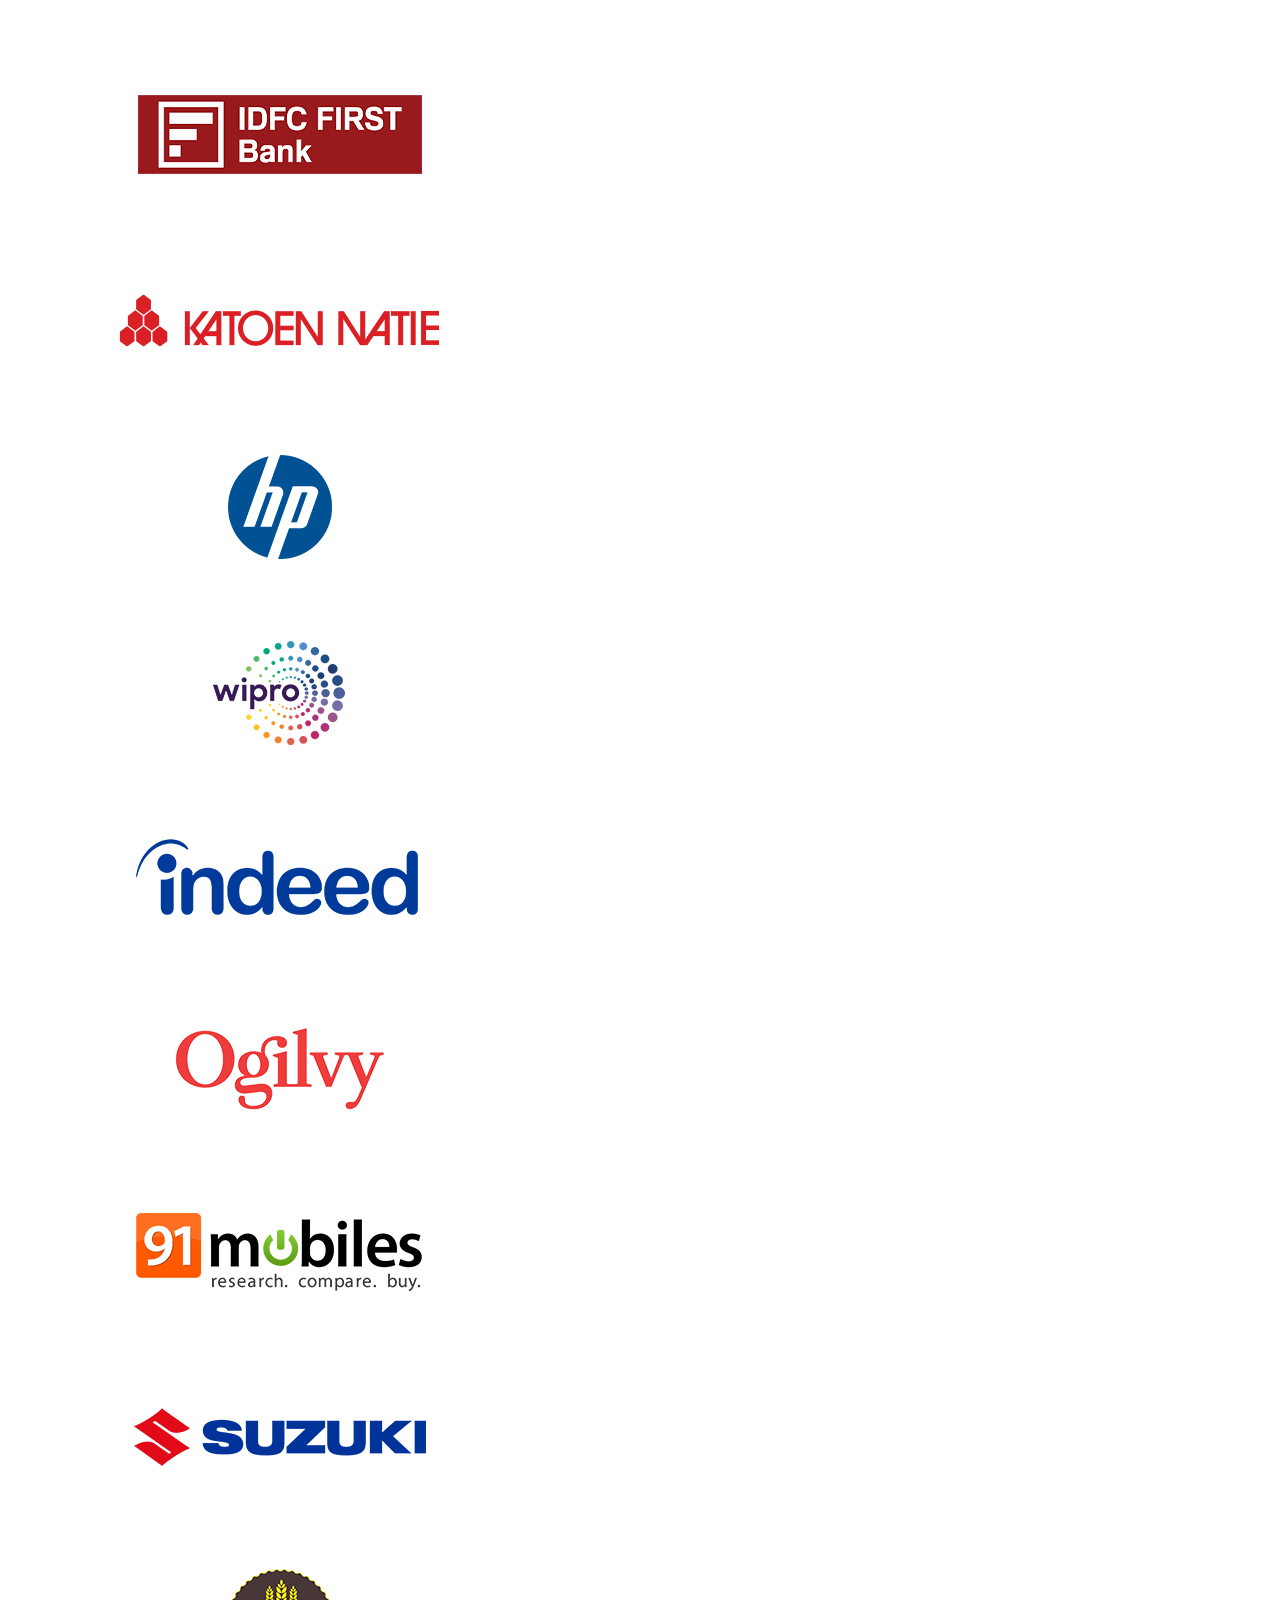
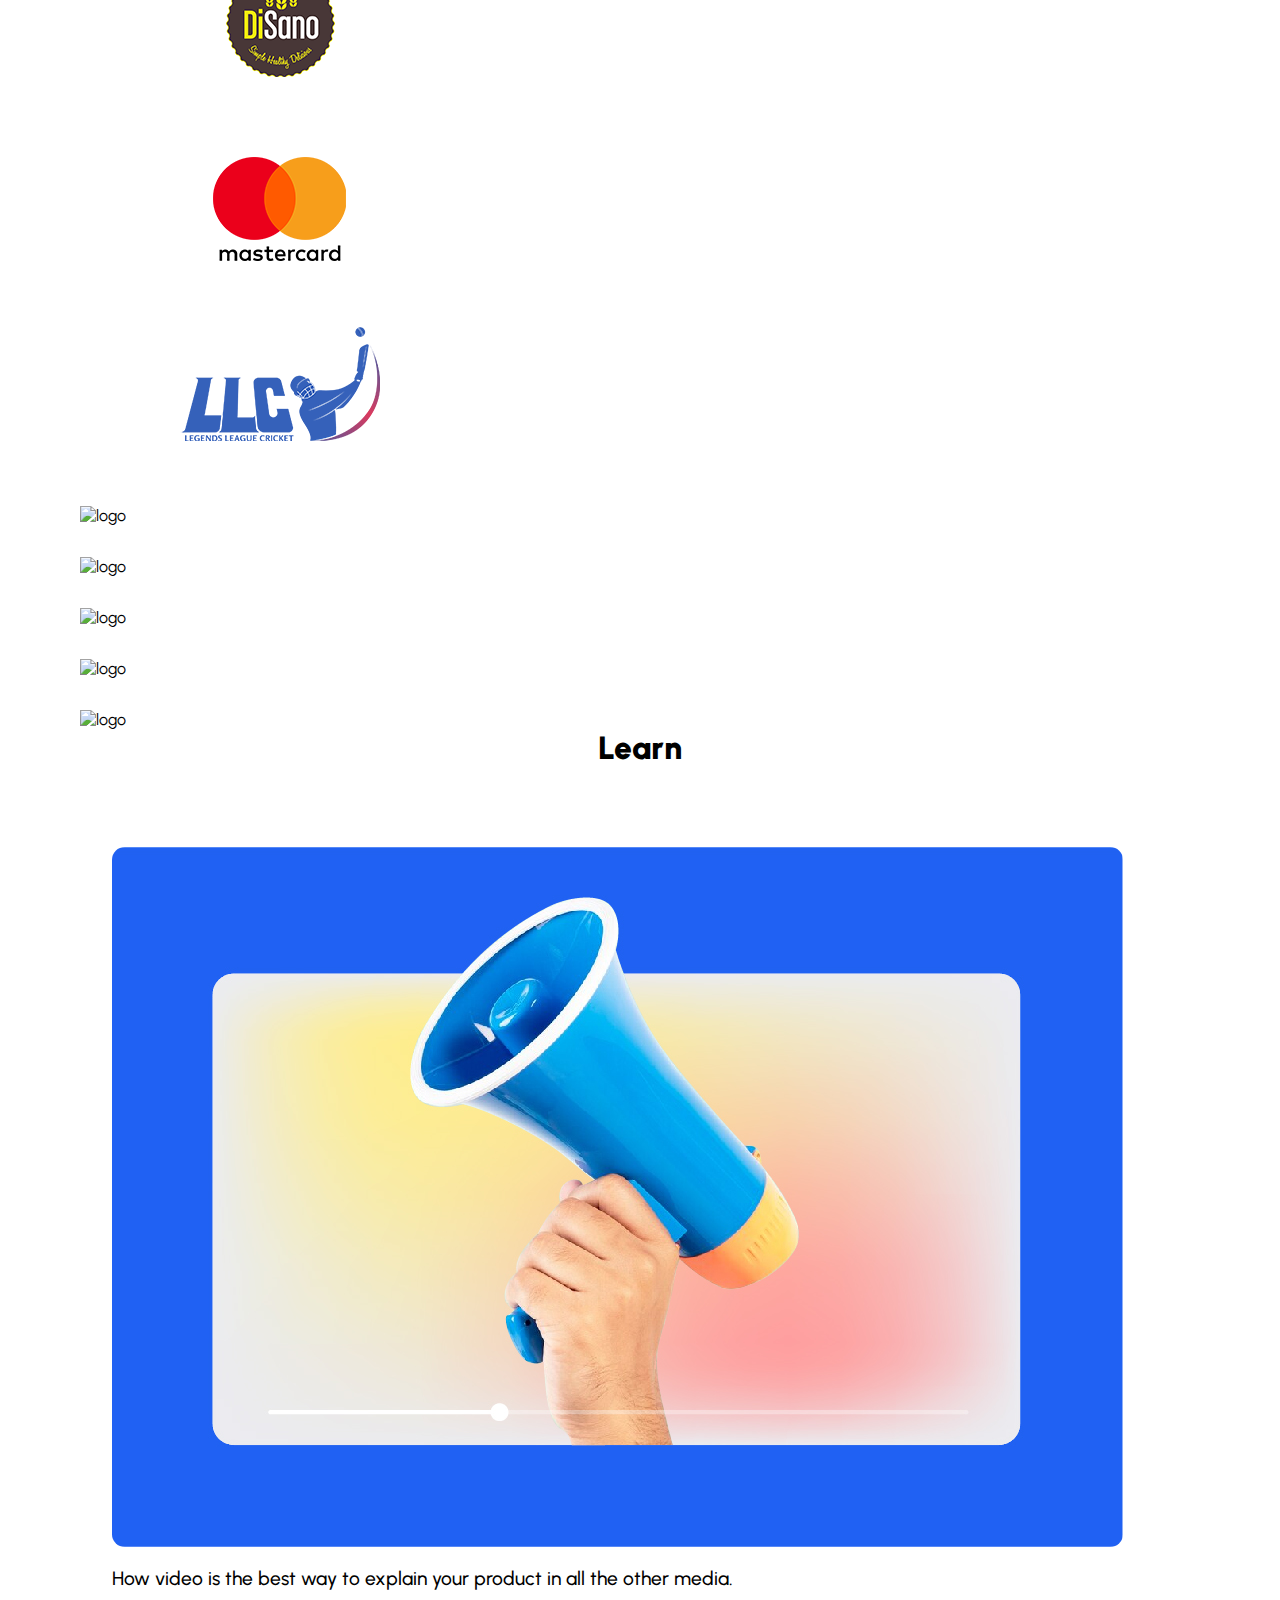
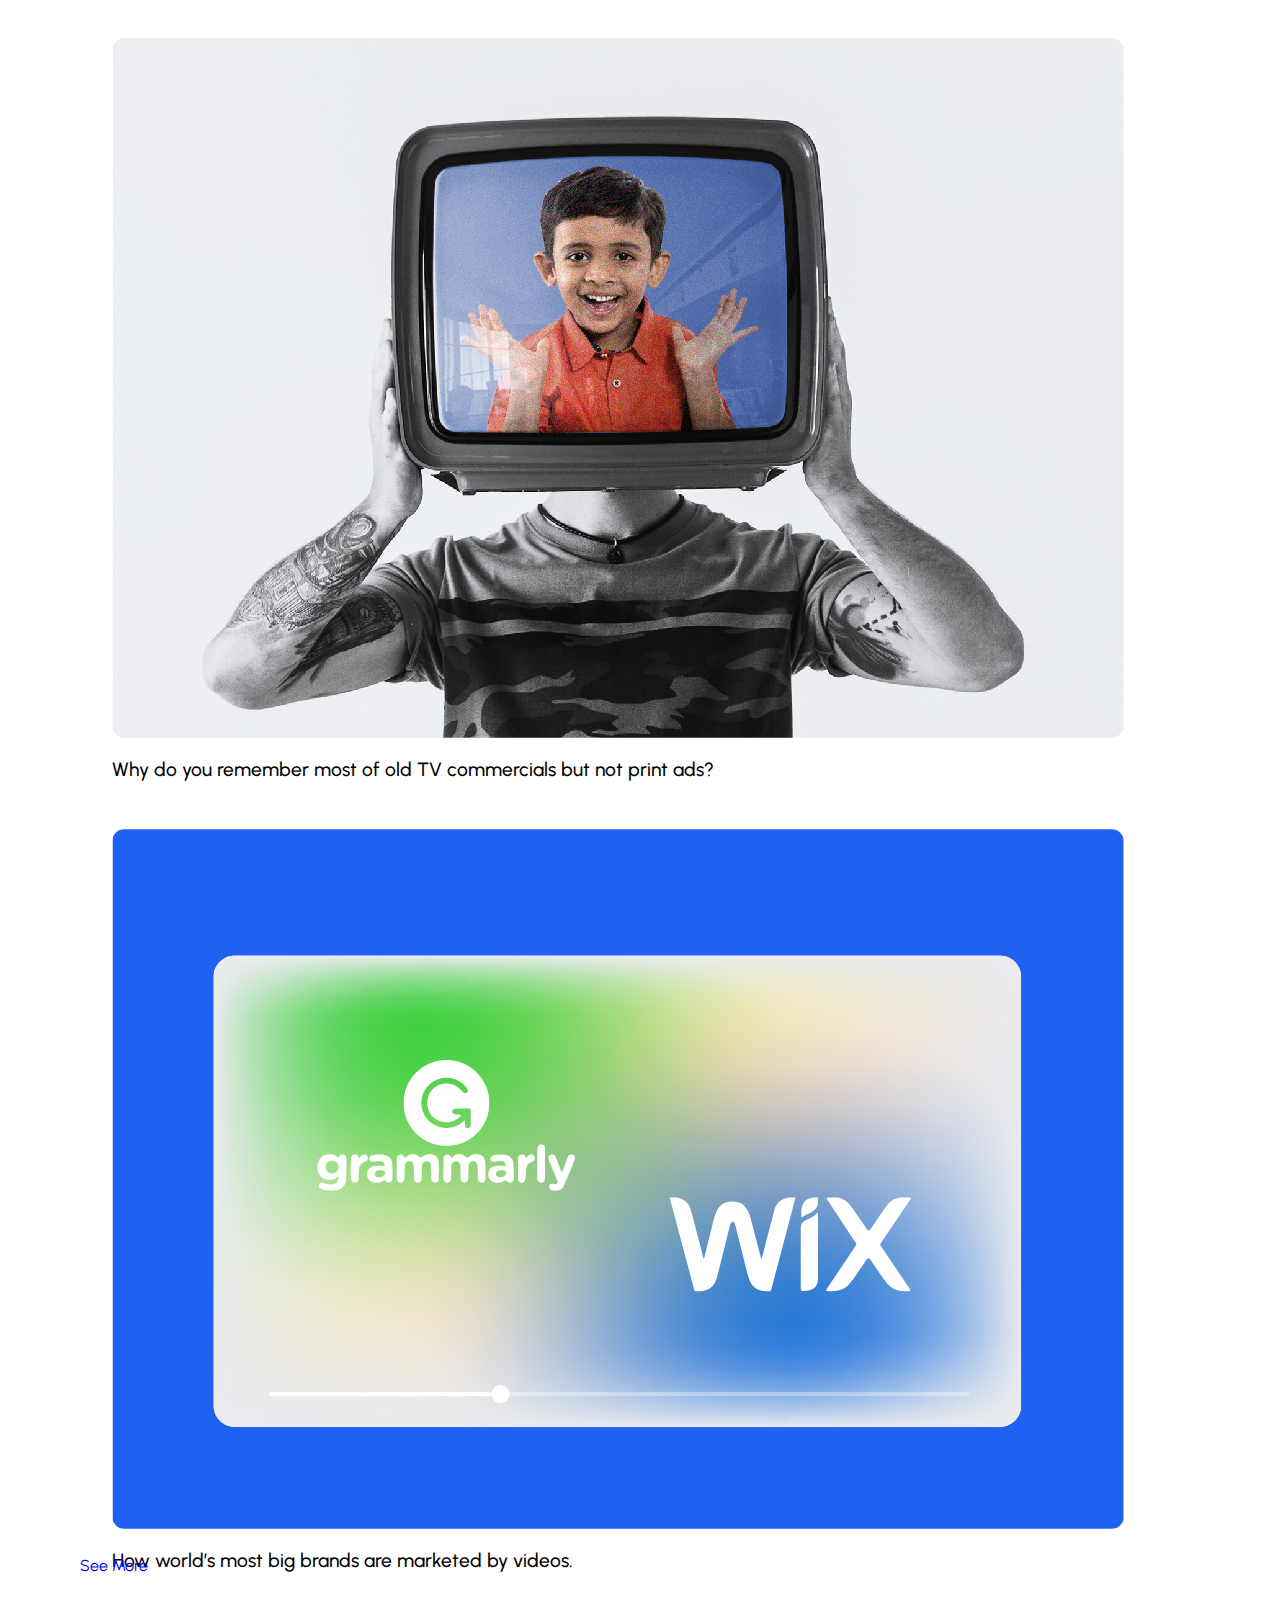
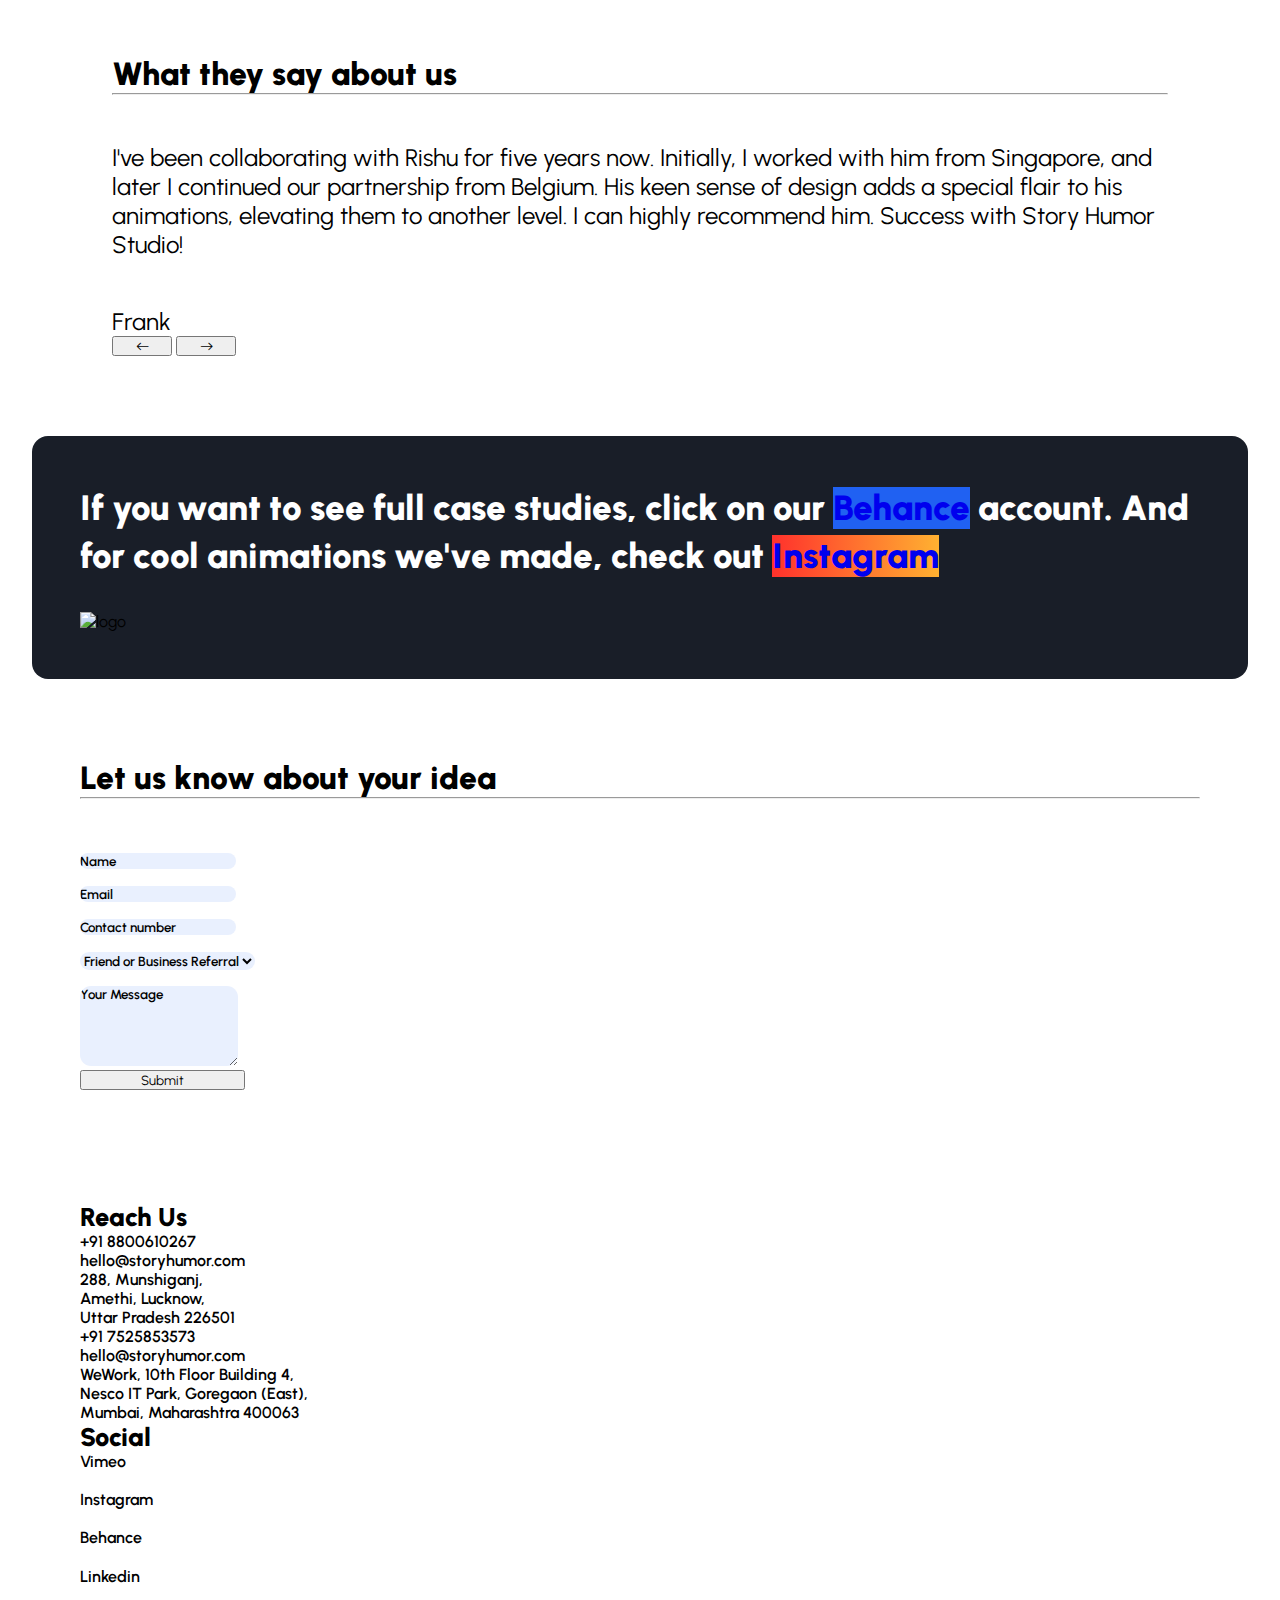
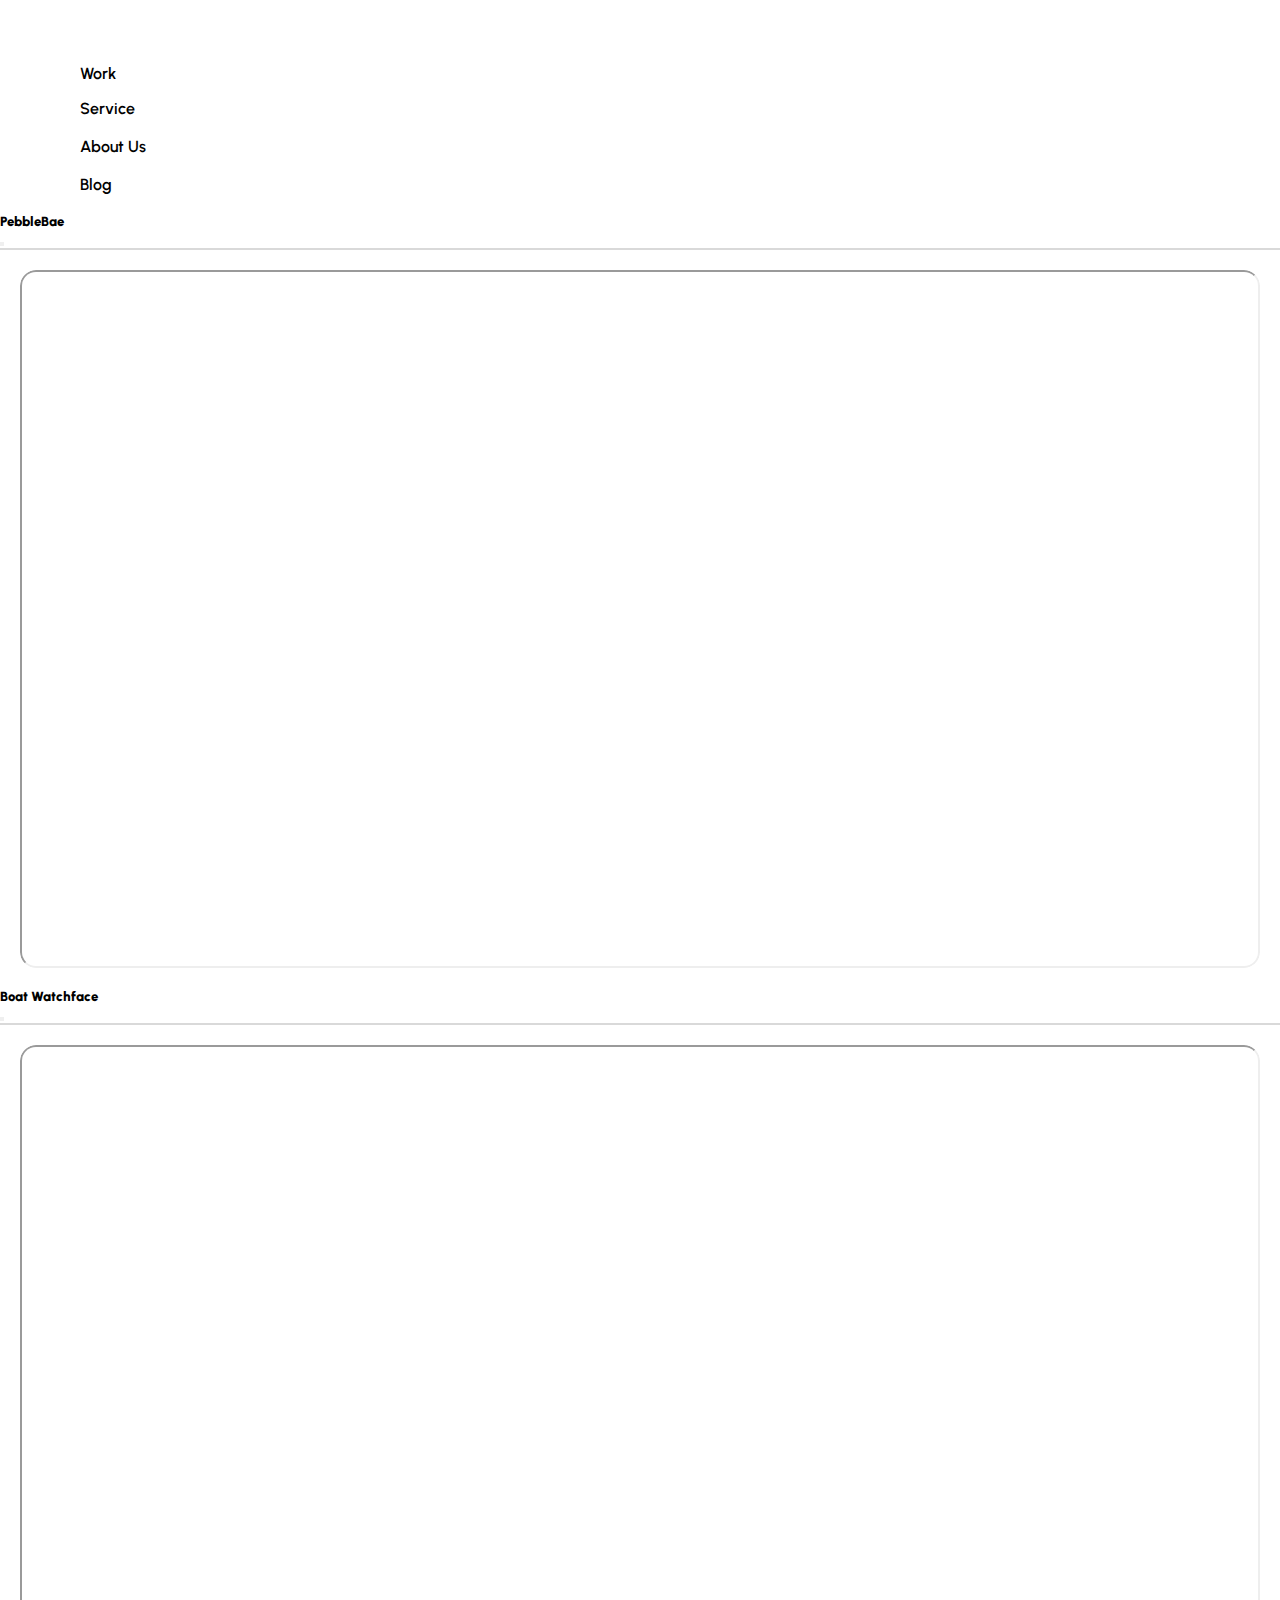
==== commit 359d7b1b: "Updated Code" ====
--- a/index.html
+++ b/index.html
@@ -140,6 +140,36 @@
       overflow: hidden;
     }
   </style>
+  <script type="application/ld+json">
+    {
+      "@context": "https://schema.org",
+      "@type": "Organization",
+      "name": "Story Humor",
+      "url": "https://storyhumor.com/",
+      "logo": "https://storyhumor.com/images/logo.png",
+      "sameAs": [
+        "https://www.linkedin.com/company/storyhumor/",
+        "https://www.instagram.com/storyhumorstudio/",
+        "https://vimeo.com/storyhumor",
+        "https://www.behance.net/storyhumor"
+      ],
+      "description": "Story Humor is an animated video production company in India, specializing in 2D/3D animations for businesses. We create engaging animation-based explainer videos, product demos, educational content, and social media videos, with a strong focus on SaaS products.",
+      "contactPoint": {
+        "@type": "ContactPoint",
+        "telephone": "+91 8800610267",
+        "email": "hello@storyhumor.com",
+        "contactType": "customer service"
+      },
+      "address": {
+        "@type": "PostalAddress",
+        "streetAddress": "288, Munshiganj",
+        "addressLocality": "Amethi",
+        "addressRegion": "Lucknow",
+        "addressCountry": "IN",
+        "postalCode": "226501"
+      }
+    }    
+    </script>
 </head>
 
 <body>
@@ -193,8 +223,13 @@
           <!-- Vimeo video iframe -->
           <div class="vidoe-responsive">
             <iframe title="storyhumor-home-video"
-              src="https://player.vimeo.com/video/880447747?h=d4cf241e02&autoplay=1&loop=1&muted=1&controls=0"
-              class="shadow video-iframe" id="videoIframe0"></iframe>
+              src="https://www.youtube.com/embed/or-Bo646Vx0?autoplay=1&mute=1&controls=0&loop=1&modestbranding=1&rel=0"
+              class="shadow video-iframe" 
+              id="videoIframe0" 
+              frameborder="0" 
+              allow="accelerometer; autoplay; clipboard-write; encrypted-media; gyroscope; picture-in-picture; web-share" 
+              referrerpolicy="strict-origin-when-cross-origin" 
+              allowfullscreen></iframe>
           </div>
         </div>
       </div>
@@ -757,7 +792,7 @@
   </div>
 
 
-  <script type="text/javascript" src="js/main.js"></script>
+  <script type="text/javascript" src="js/main.js?v=1.0"></script>
   <script src="https://cdn.jsdelivr.net/npm/bootstrap@5.0.2/dist/js/bootstrap.bundle.min.js"
     integrity="sha384-MrcW6ZMFYlzcLA8Nl+NtUVF0sA7MsXsP1UyJoMp4YLEuNSfAP+JcXn/tWtIaxVXM"
     crossorigin="anonymous"></script>
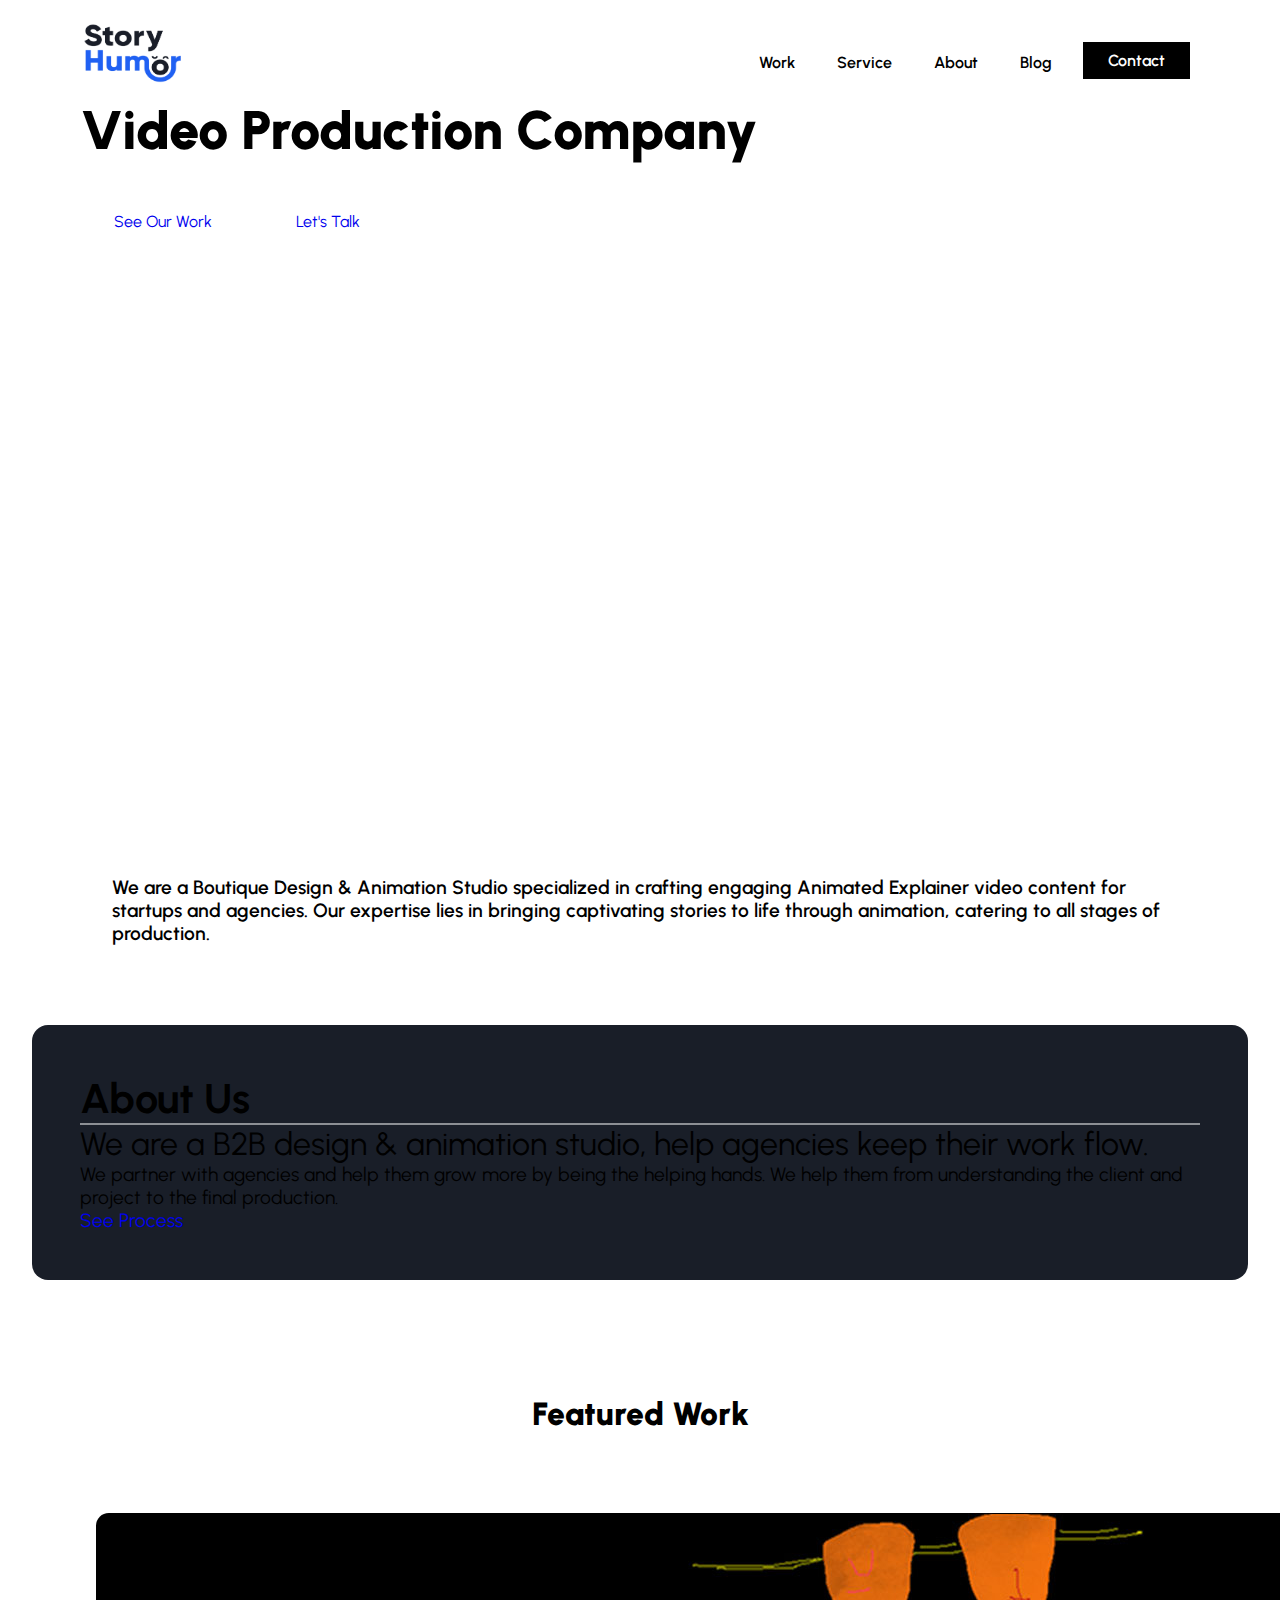
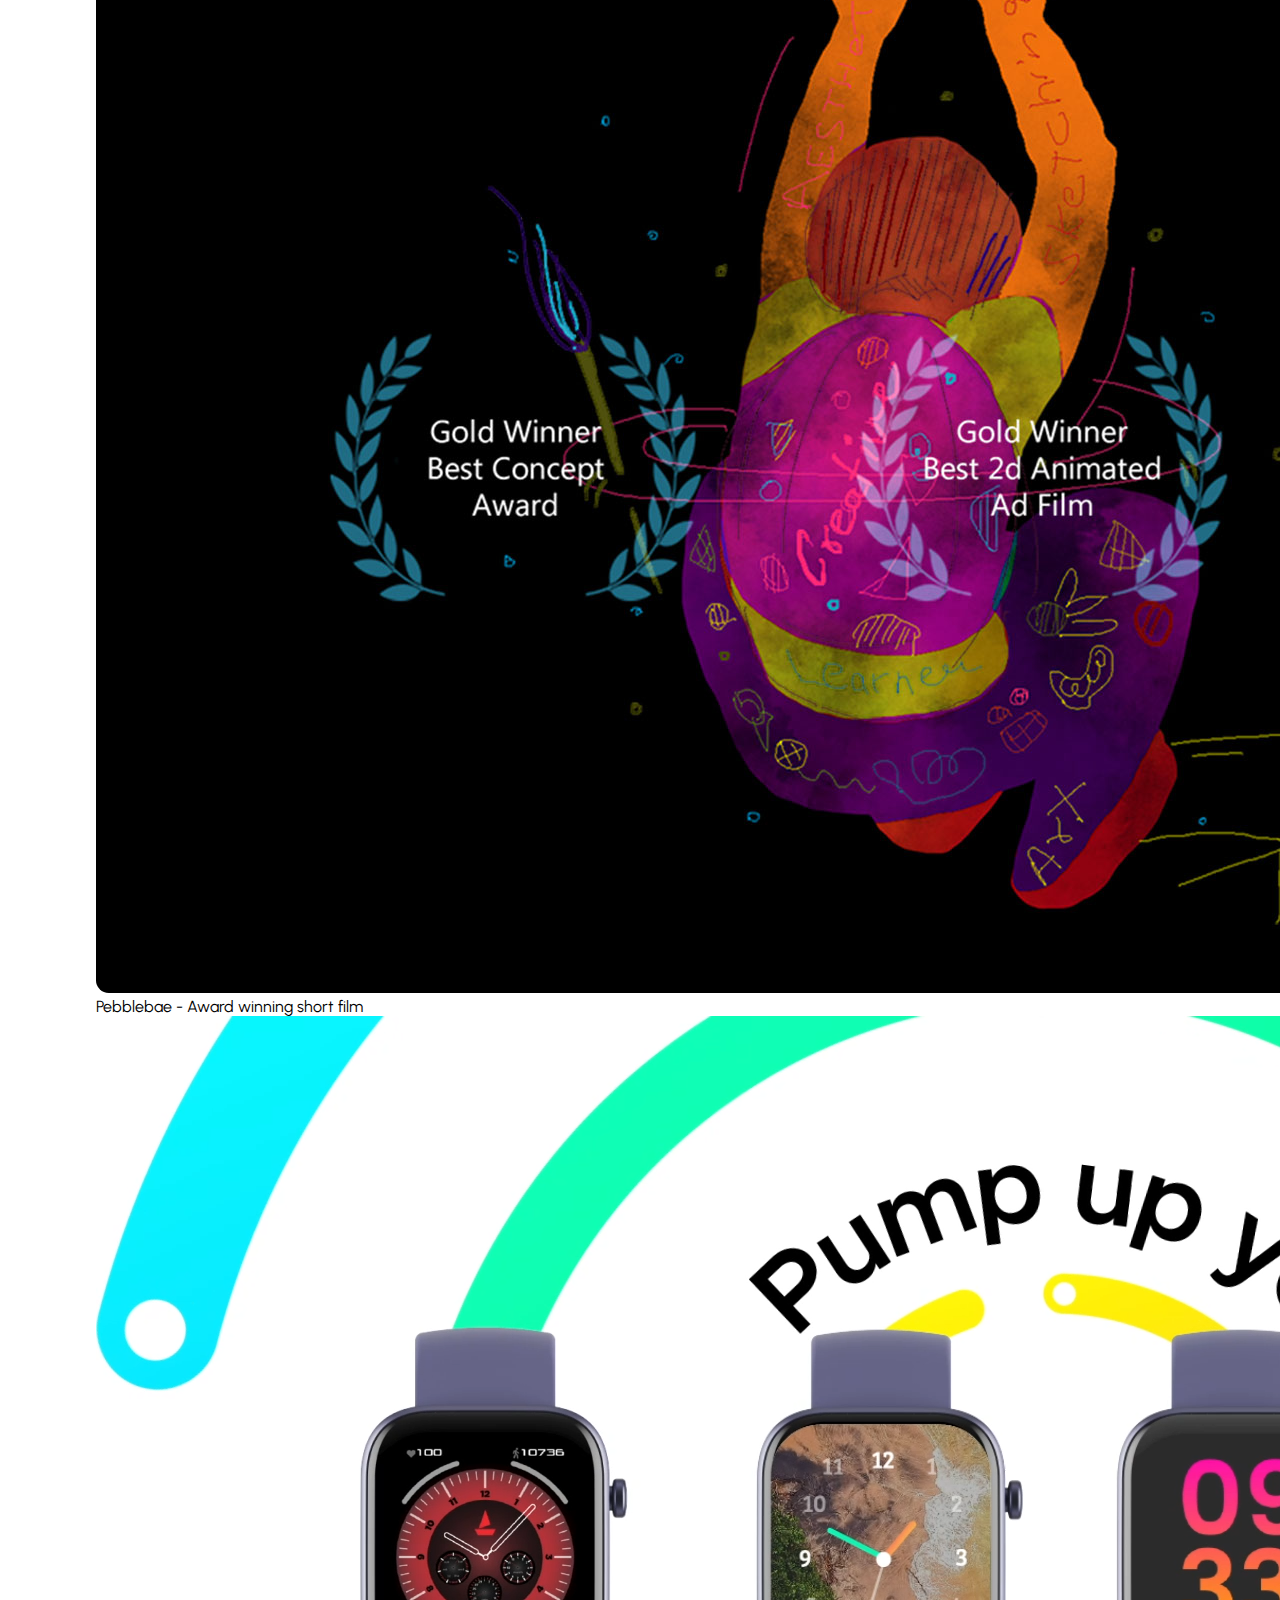
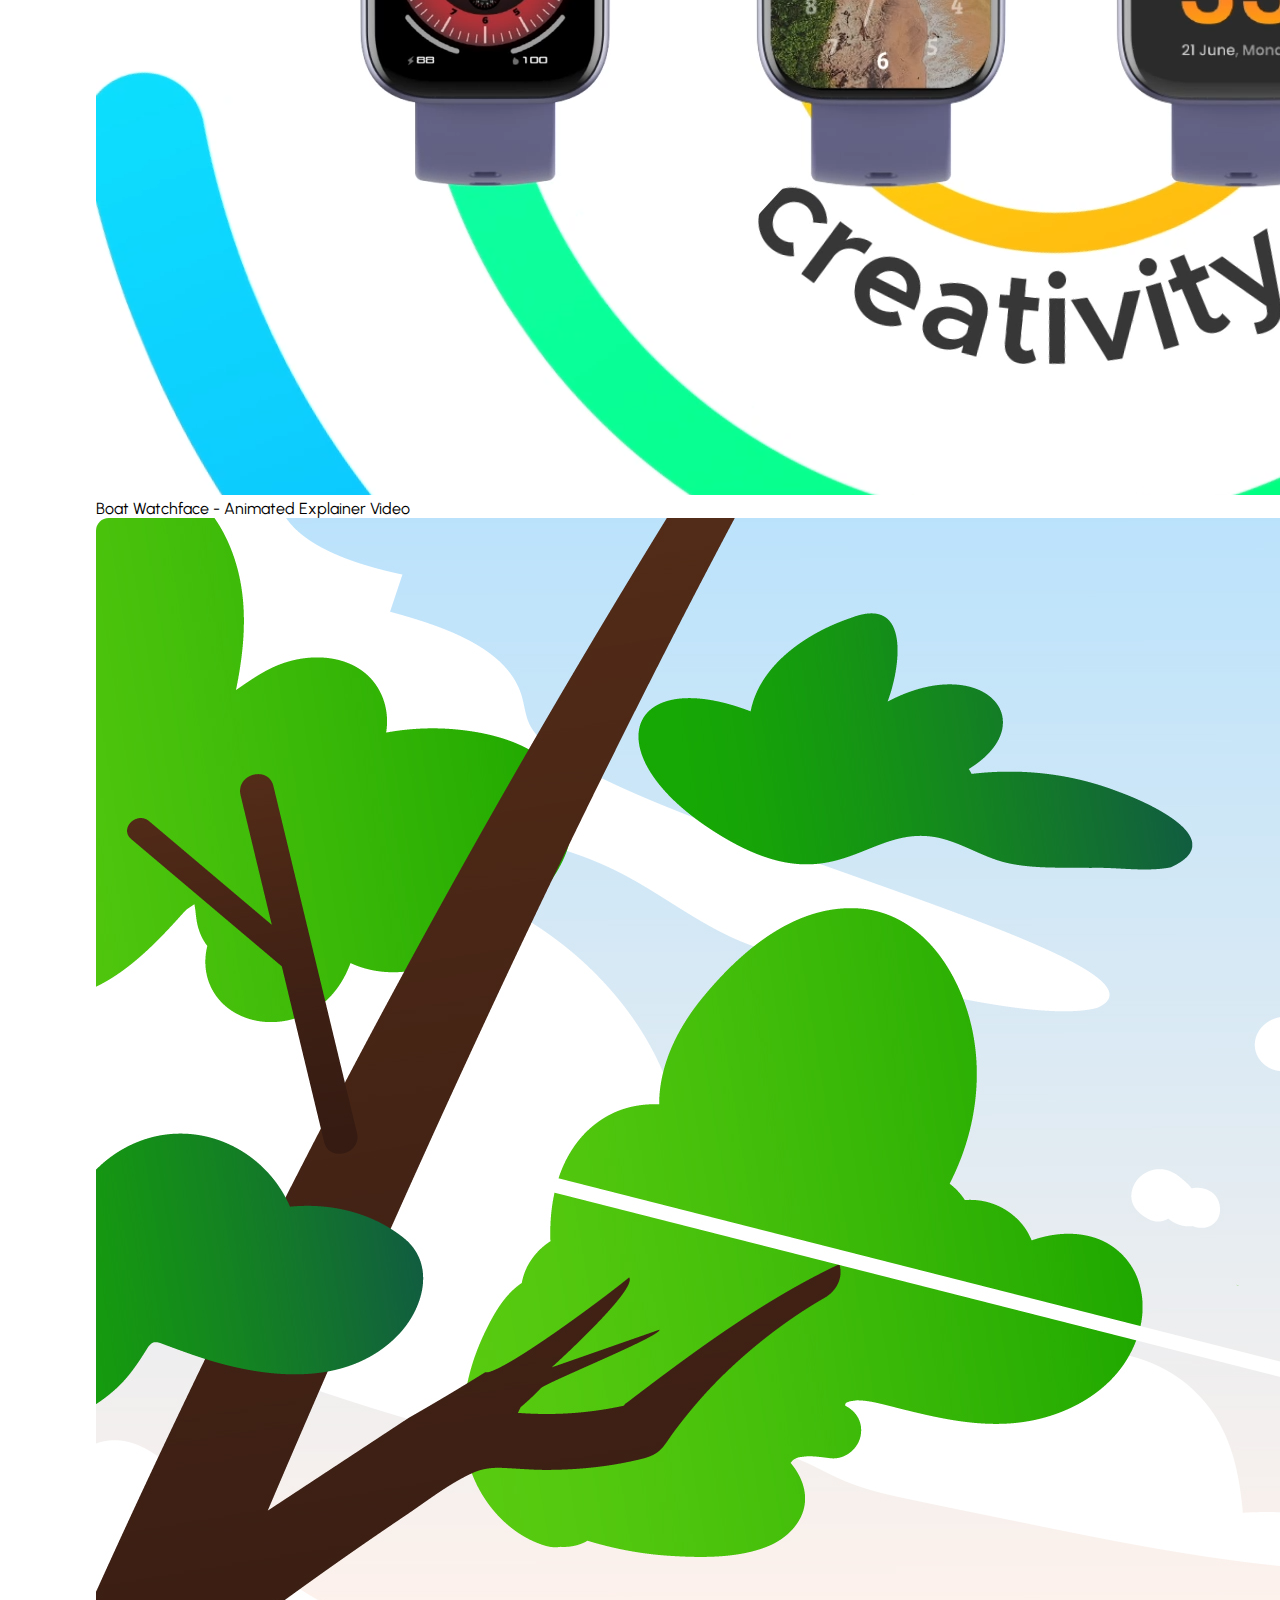
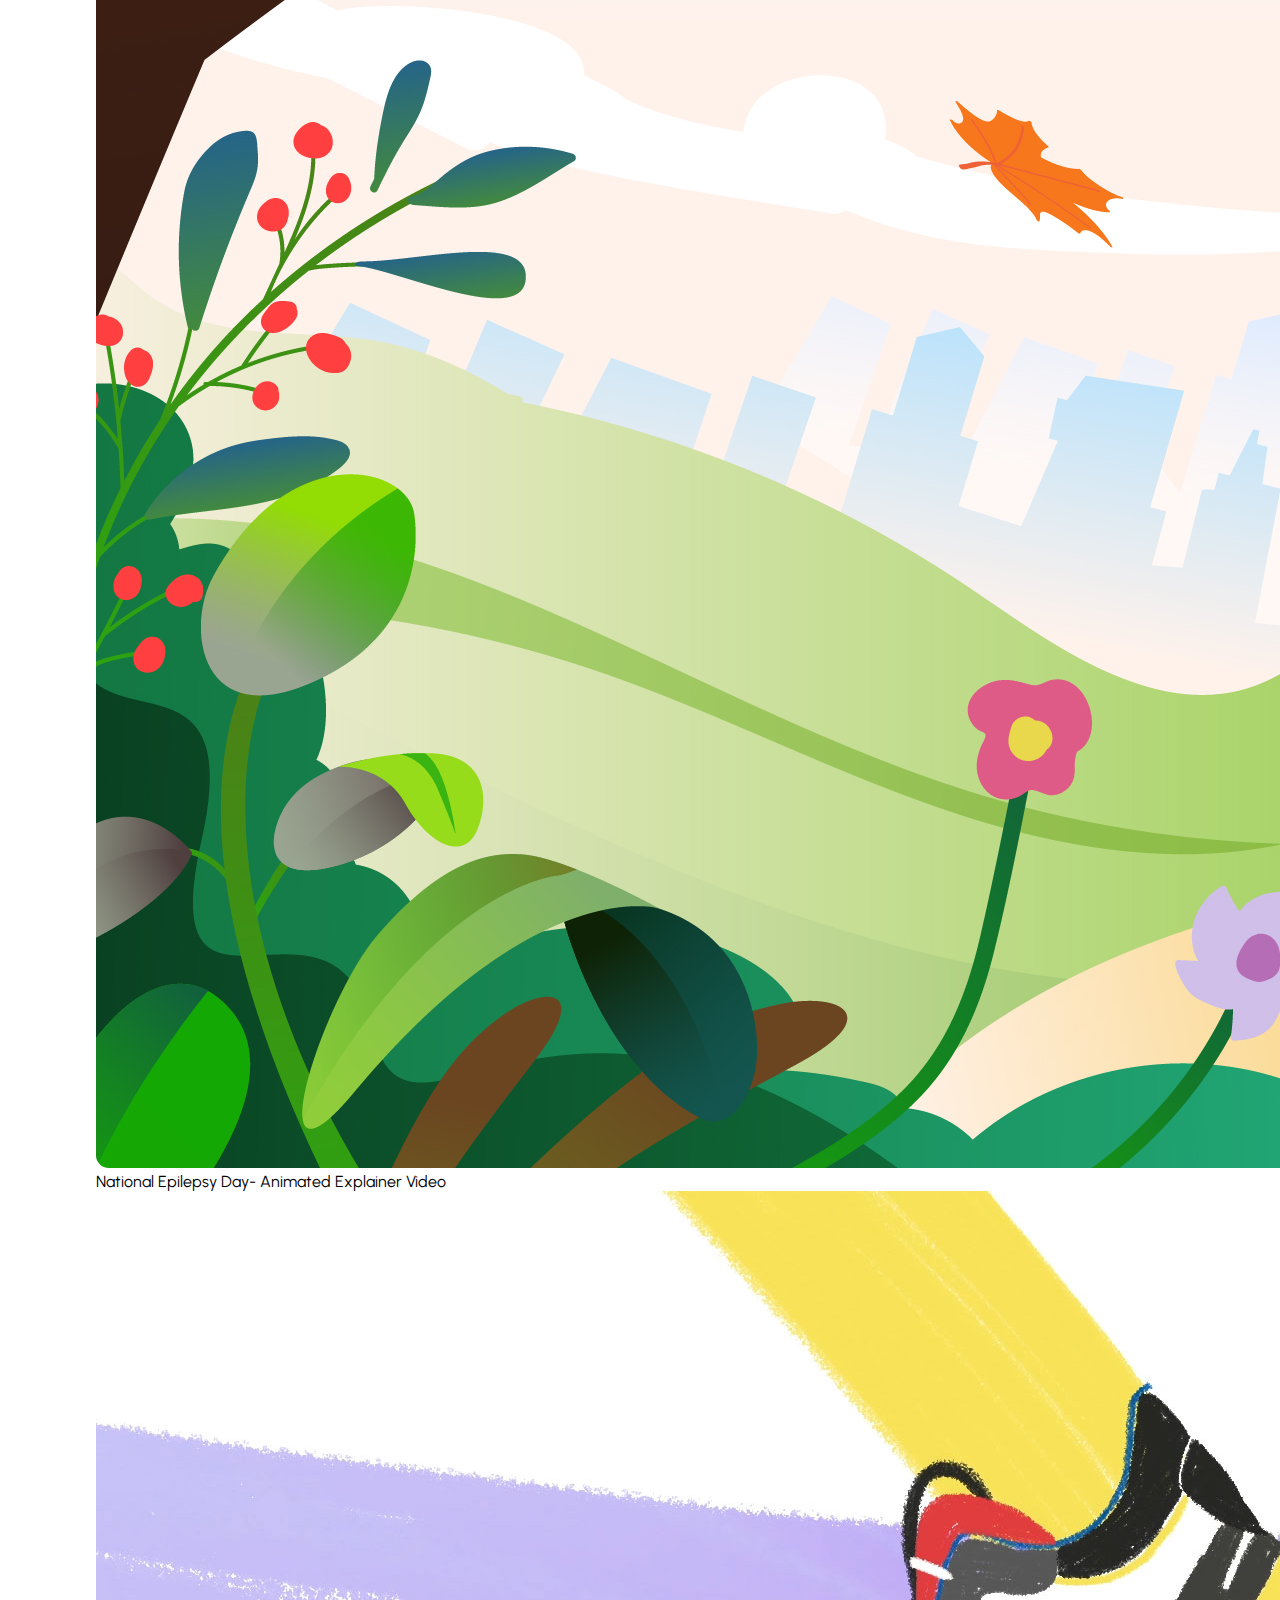
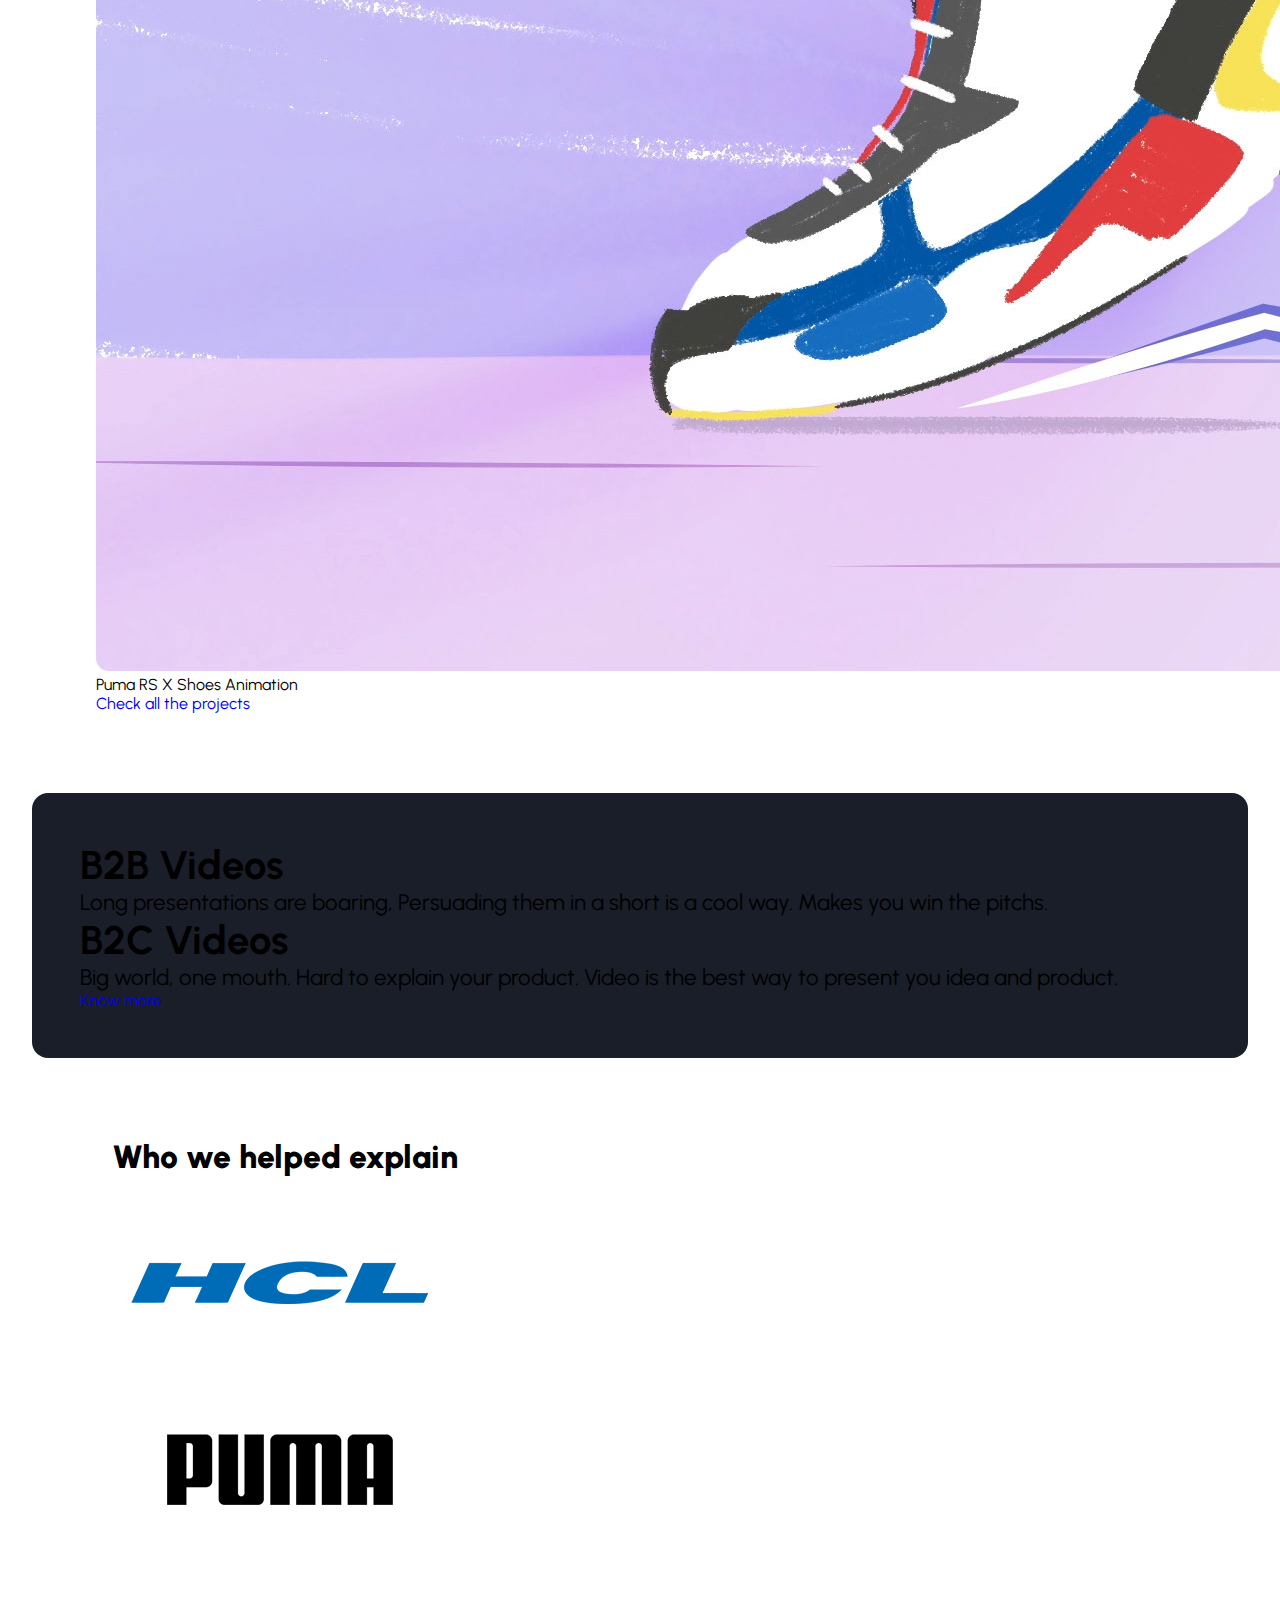
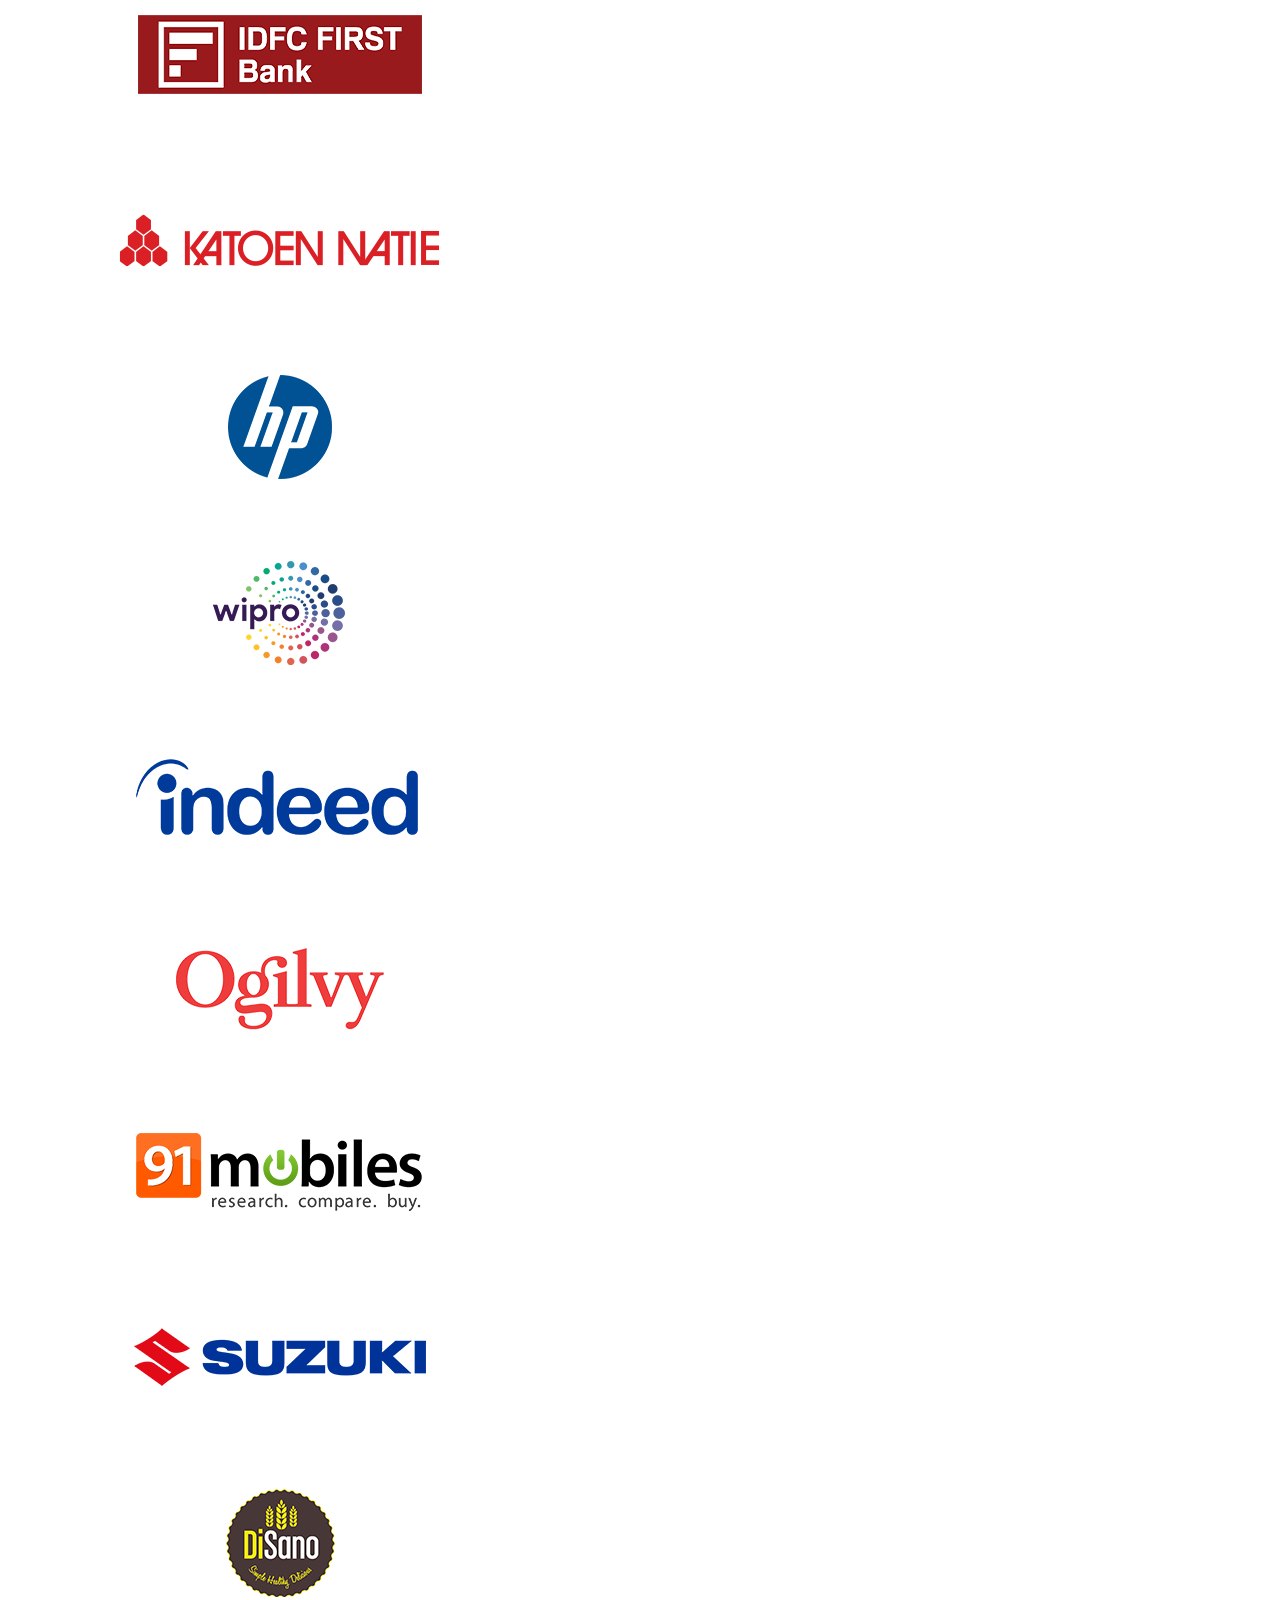
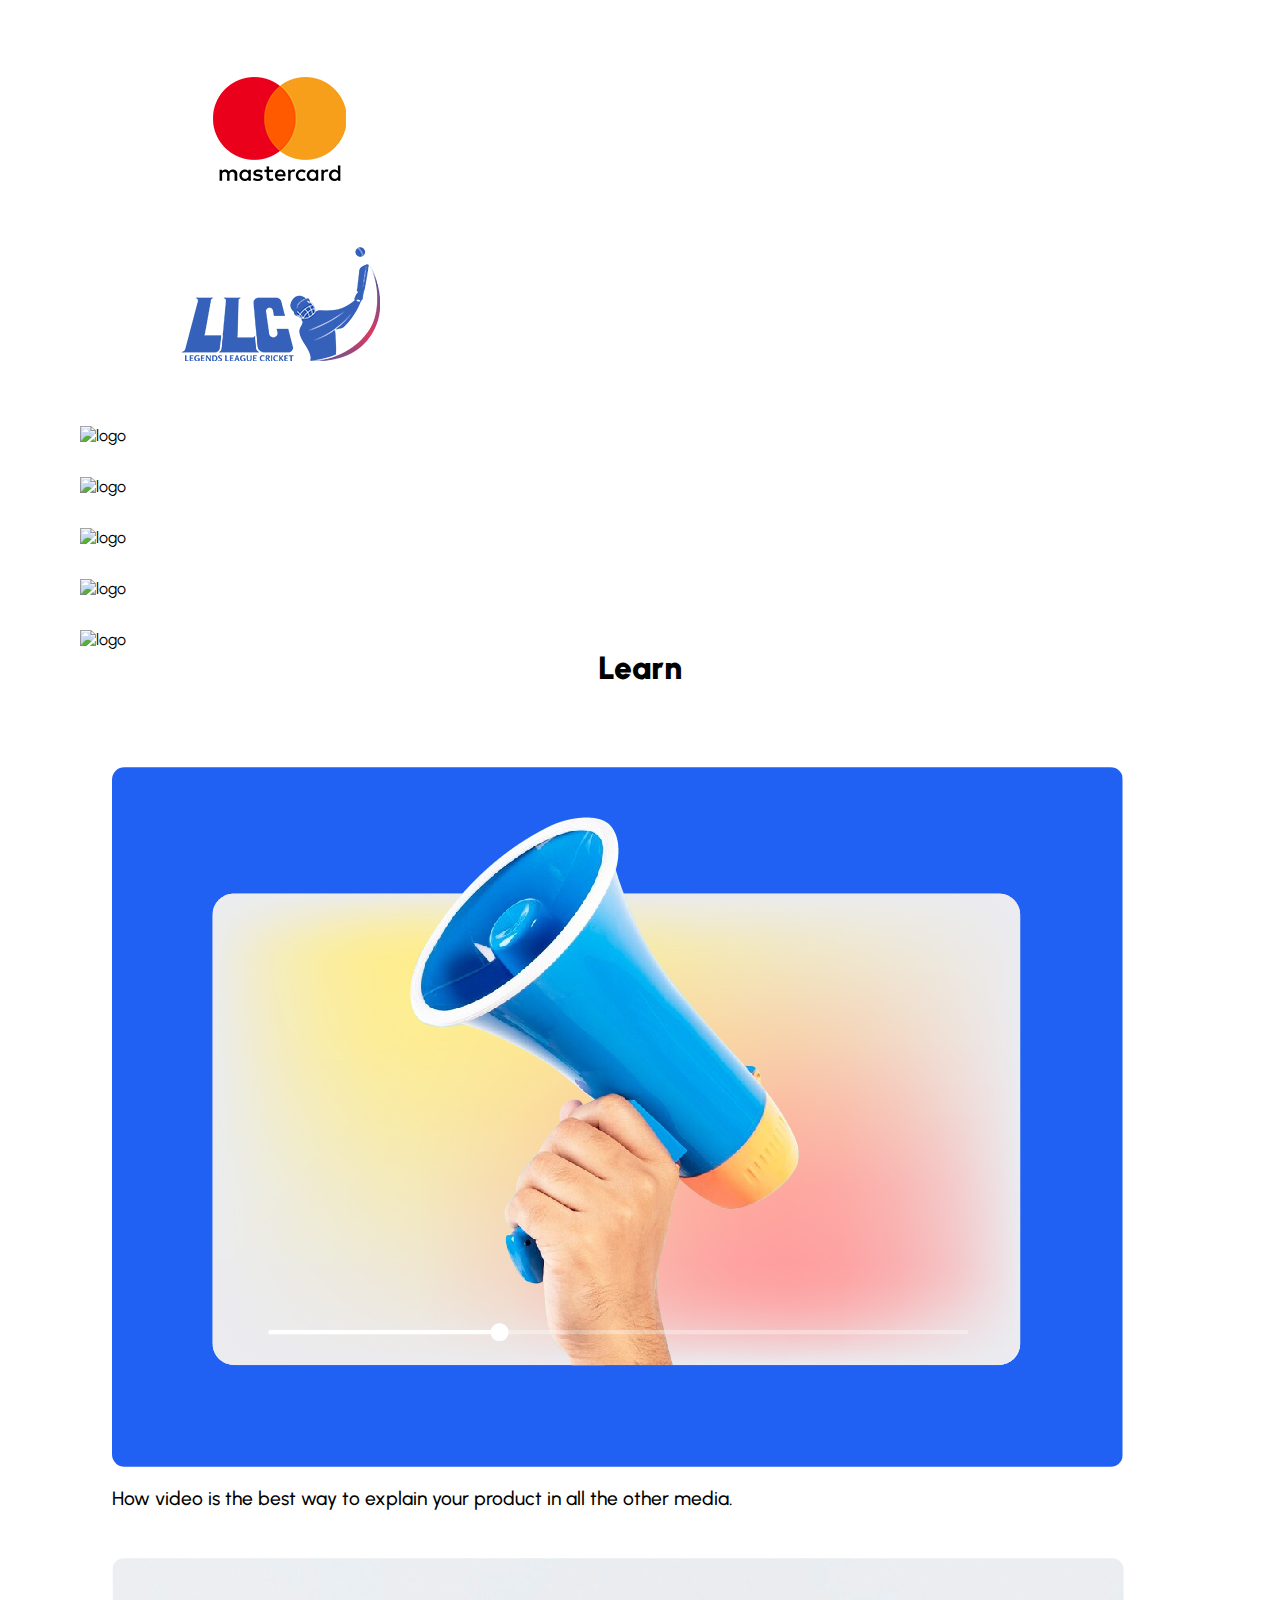
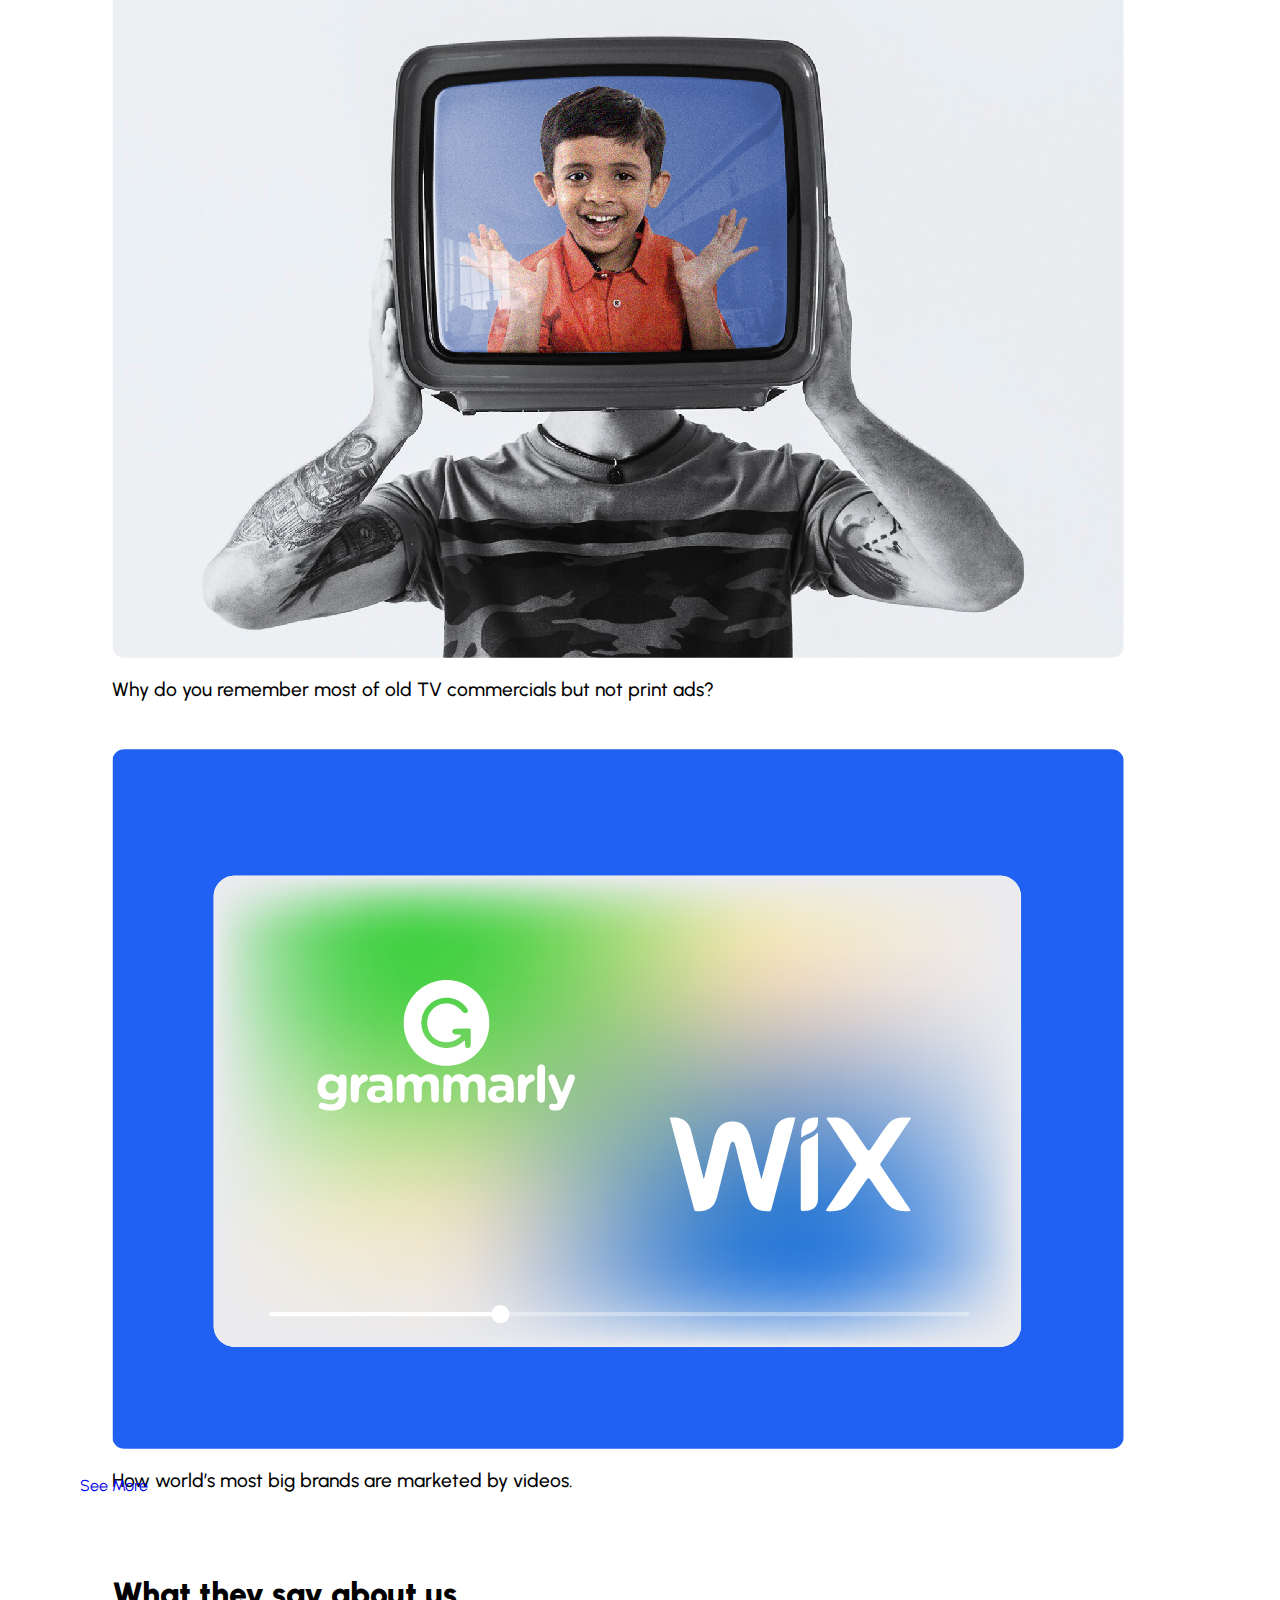
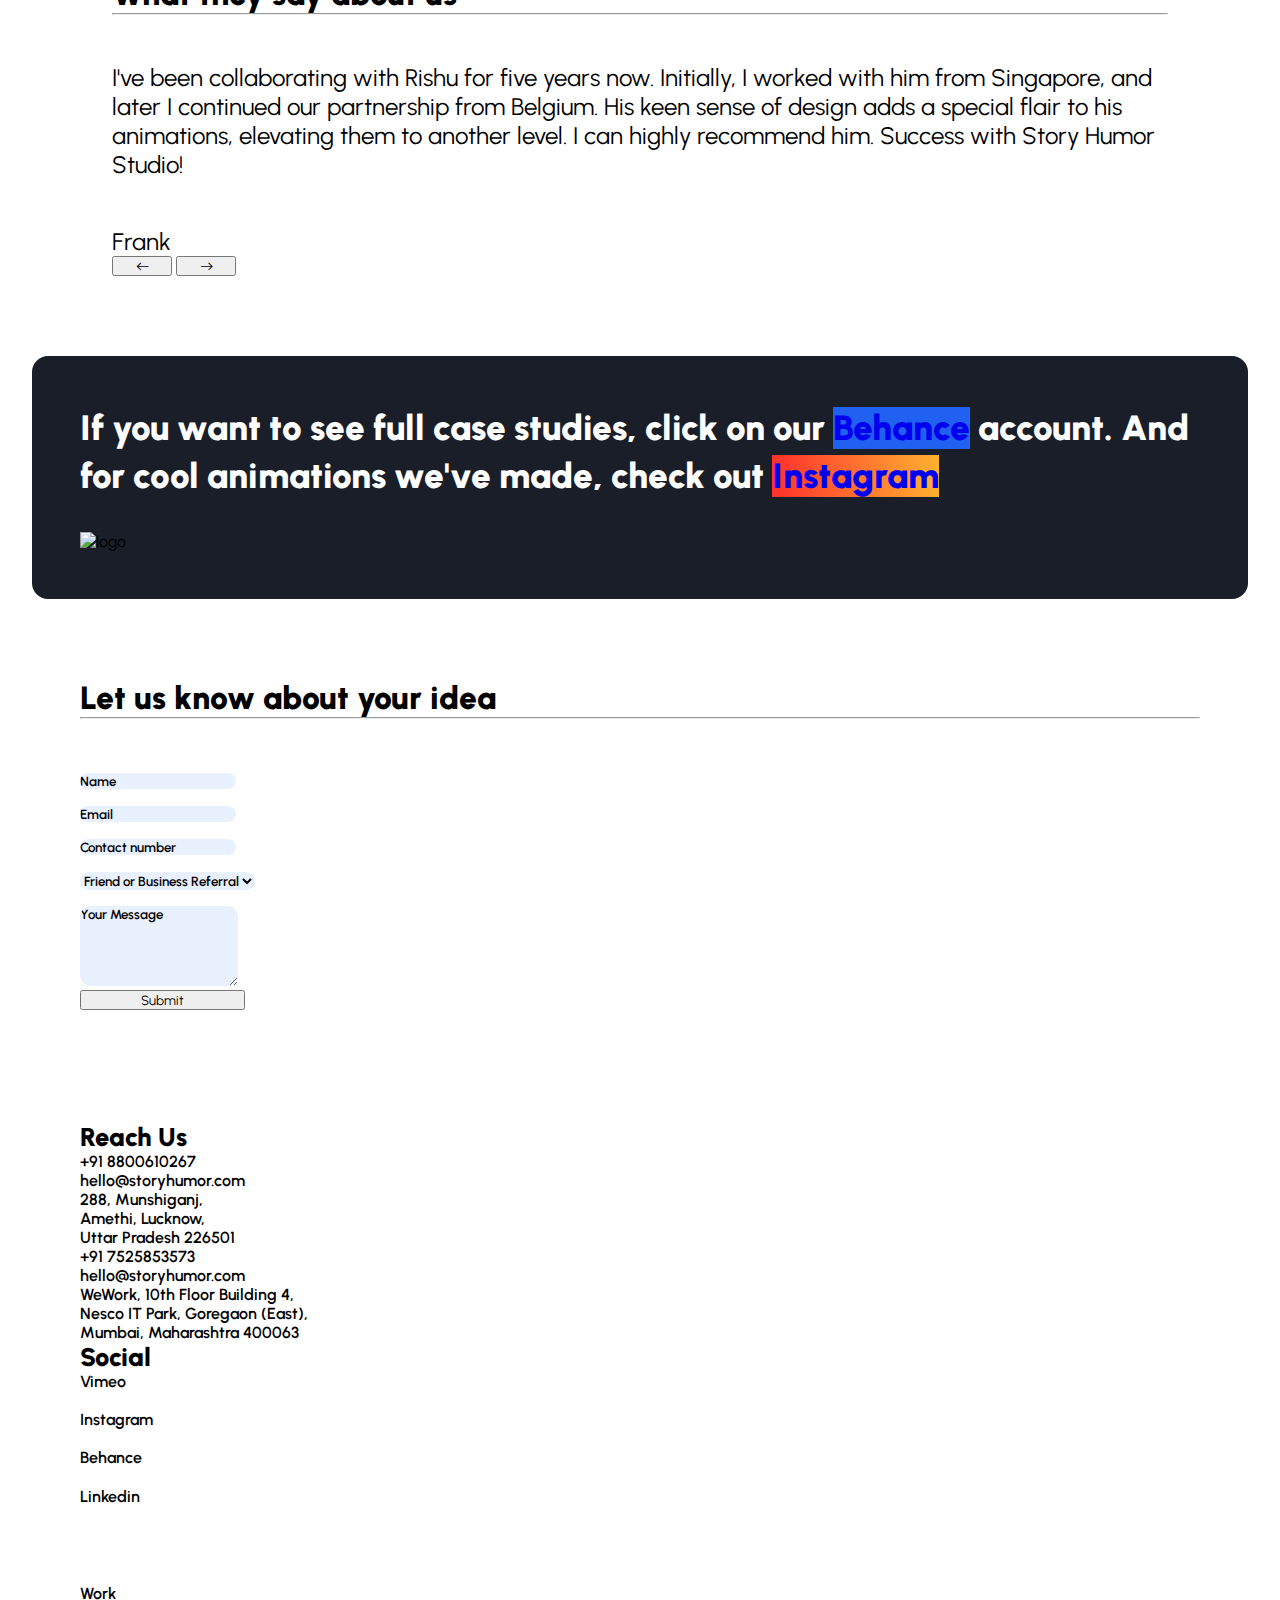
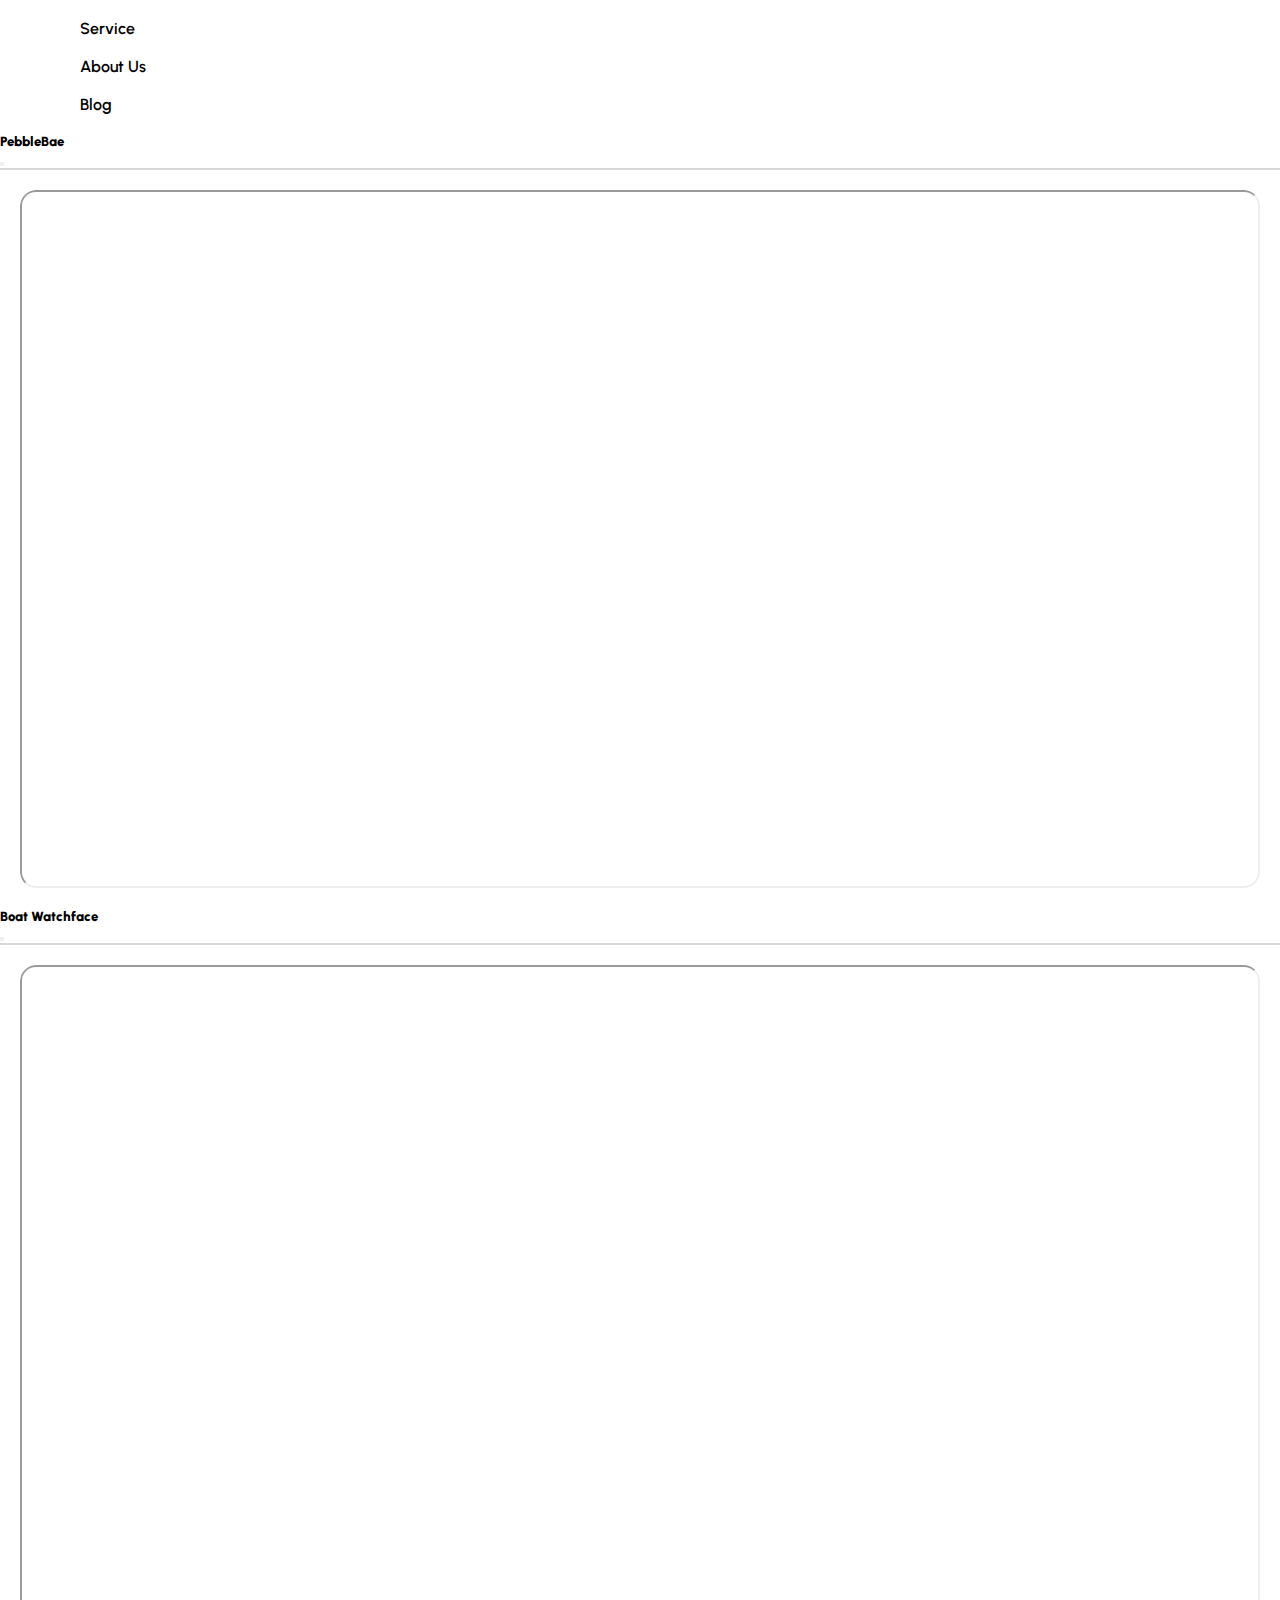
==== commit a522dd51: "Code updated" ====
--- a/index.html
+++ b/index.html
@@ -8,43 +8,7 @@
   <title>Story Humor - Home</title>
   <meta name="description"
     content="Creative animated videos for startups & agencies. Elevate your brand with captivating storytelling. Explore our portfolio for innovative animation solutions." />
-  <meta name="keywords" content="explainer video,
-    explainer video services,
-    explainer video agency,
-    explainer video company,
-    explainer video company in India,
-    explainer video company in Delhi,
-    explainer video company in Bangalore,
-    explainer video company in Mumbai,
-    explainer video production,
-    explainer video production agency,
-    explainer video production company,
-    explainer video production companies,
-    best explainer video companies,
-    best explainer video company in India,
-    best animated explainer videos,
-    best animation studios in India,
-    best product explainer videos,
-    best saas explainer videos,
-    top explainer video companies,
-    animated explainer video,
-    animated explainer video production service,
-    animated product explainer video,
-    animated video agency,
-    animated explainer video agency,
-    animated corporate videos,
-    animated explainer video services,
-    animated video production companies in India,
-    video production company,
-    product explainer video,
-    saas explainer video,
-    2d explainer video,
-    2d explainer video company,
-    corporate explainer videos,
-    whiteboard explainer video,
-    whiteboard explainer video company,
-    top explainer video companies,
-    top 5 animation video production companies in India" />
+  <meta name="keywords" content="Animated video production, video production company, Animation studio" />
   <meta name="author" content="Story Humor" />
   <link rel="icon" href="./images/Favicon.svg" type="image/x-icon" />
   <meta name="robots" content="index, follow" />
@@ -207,9 +171,9 @@
     <div class="container-fluid container-padding-helped mt-3">
       <div class="row pt-md-3 pt-xl-5 pt-xxl-5">
         <div class="col-md-5 col-sm-12 mt-md-5 ">
-          <p class="banner-header-text mt-3">Let's make your</p>
-          <p class="banner-header-text">success story</p>
-          <p class="banner-header-text">animated.</p>
+          <h1 class="banner-header-text mt-3 lh-sm">
+            Video Production Company
+          </h1>
           <div class="button-container button-container-margin">
             <a href="./work.html" class="button btn btn-primary rounded-pill">
               See Our Work
